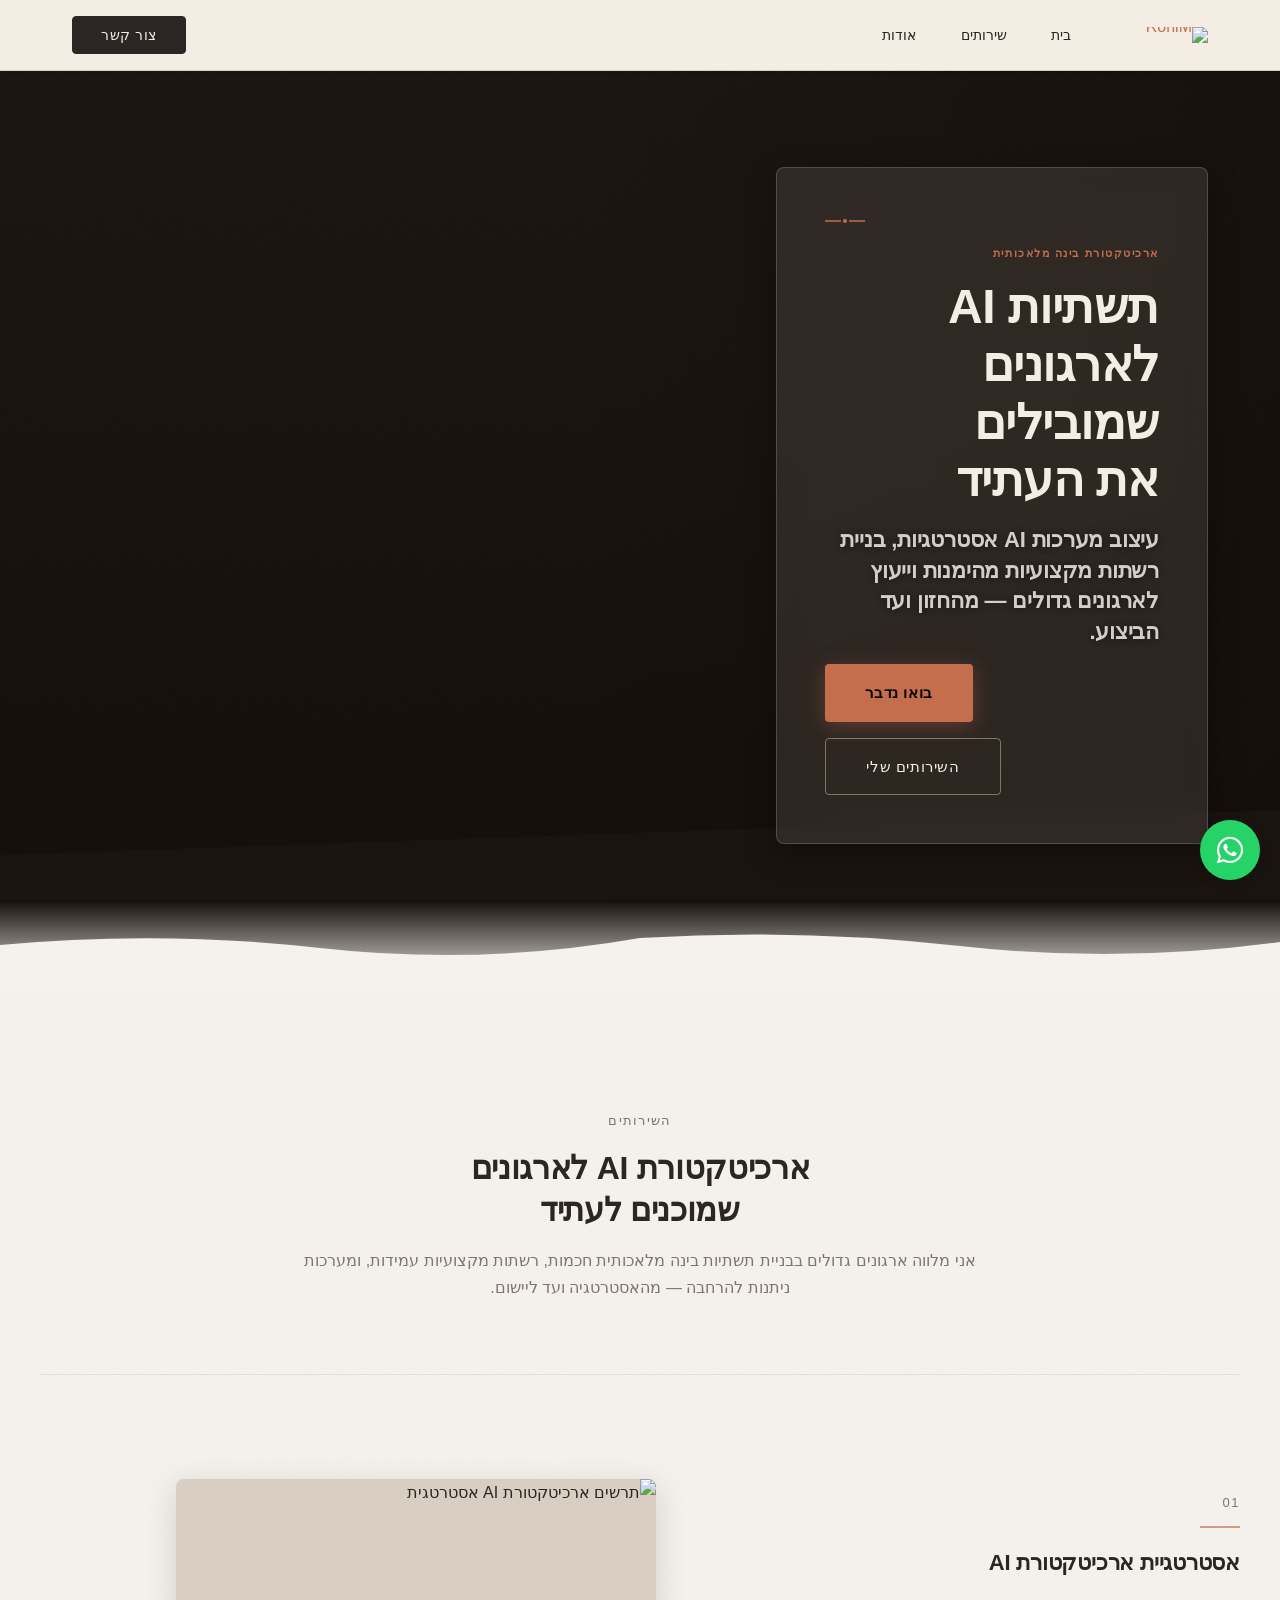
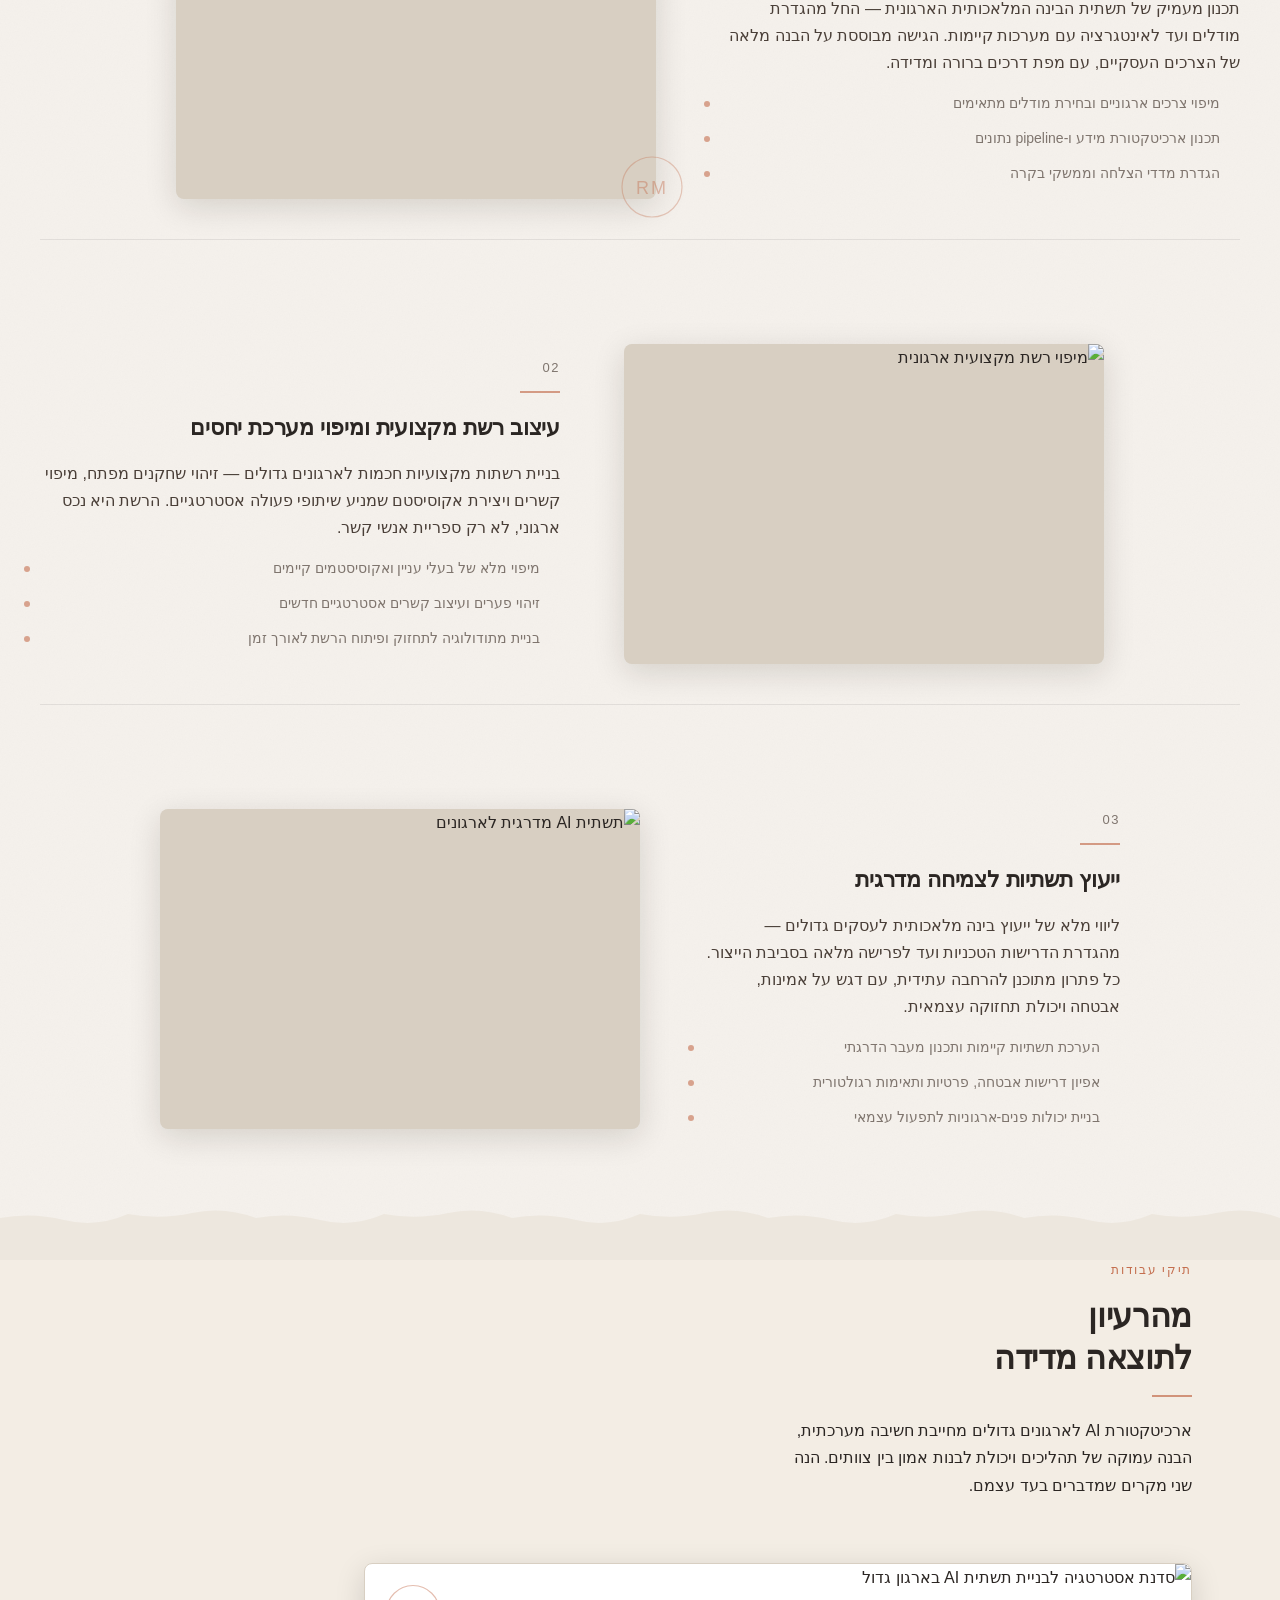
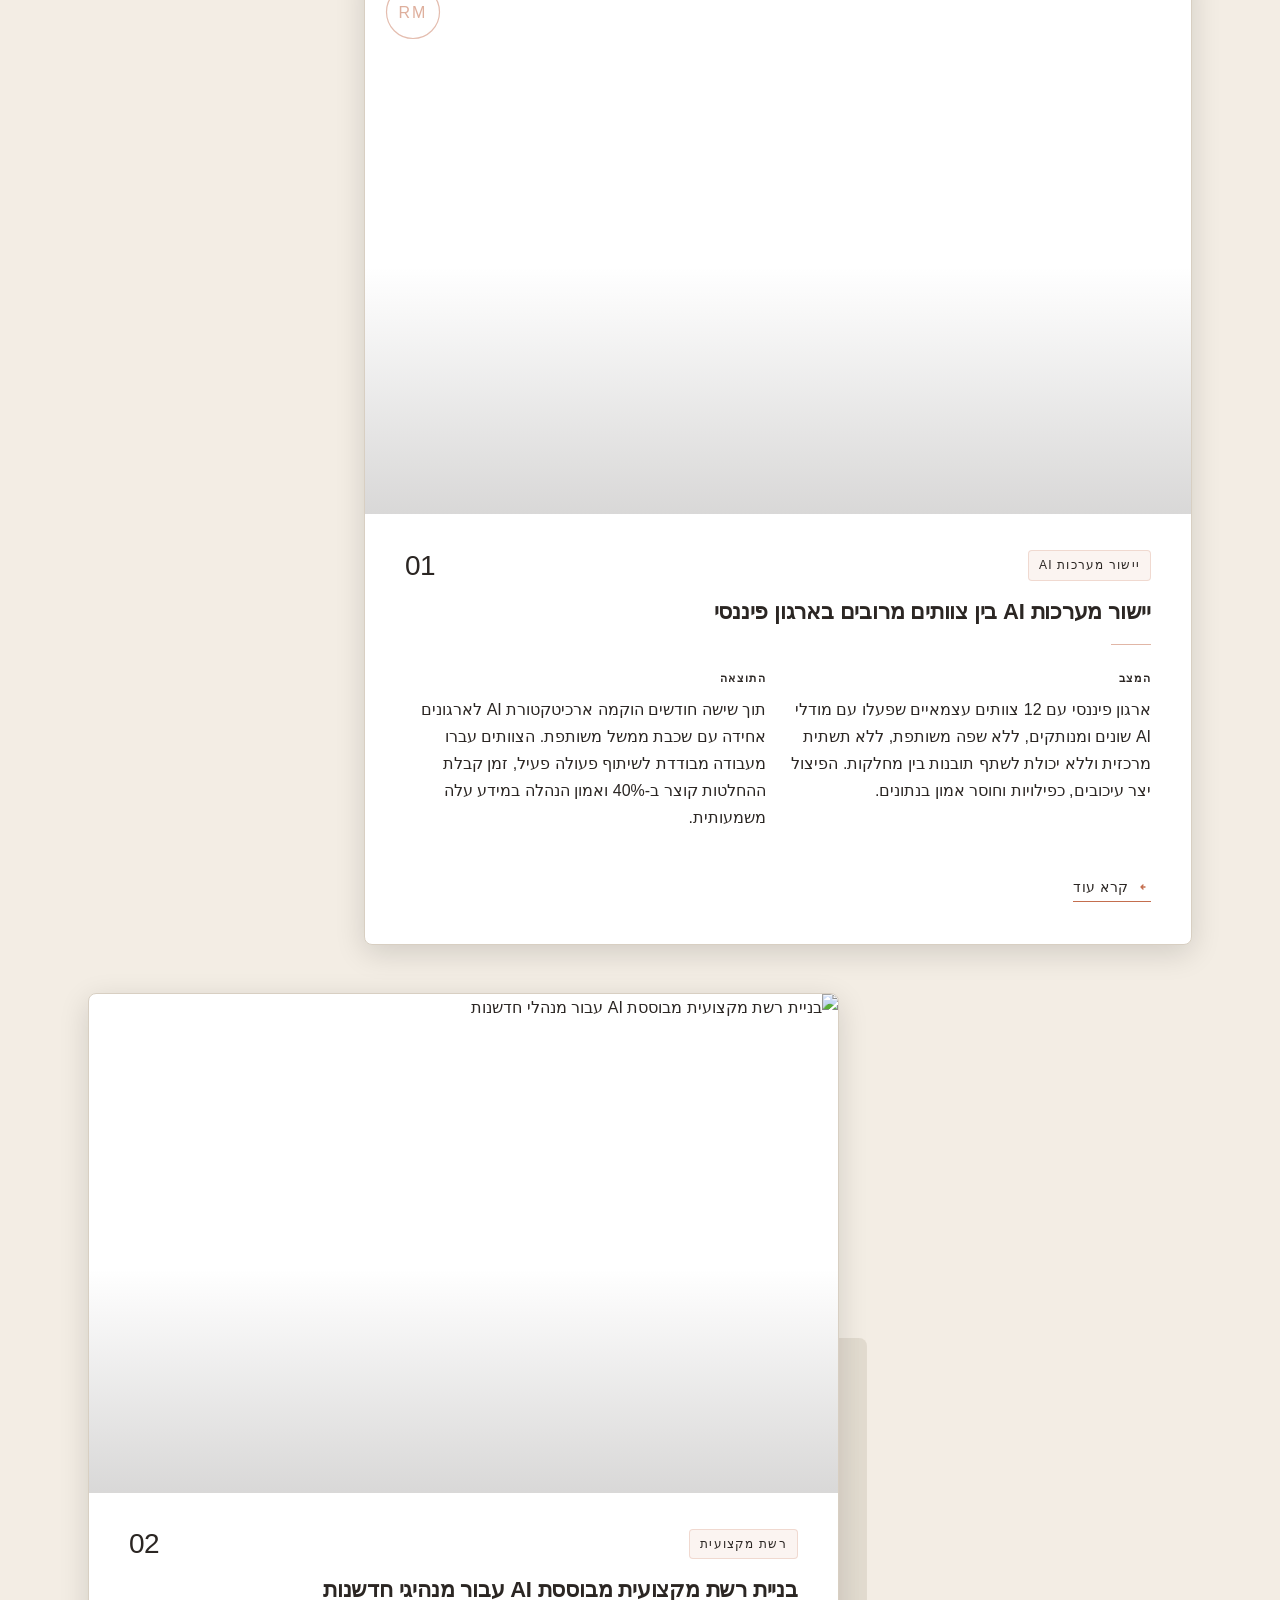
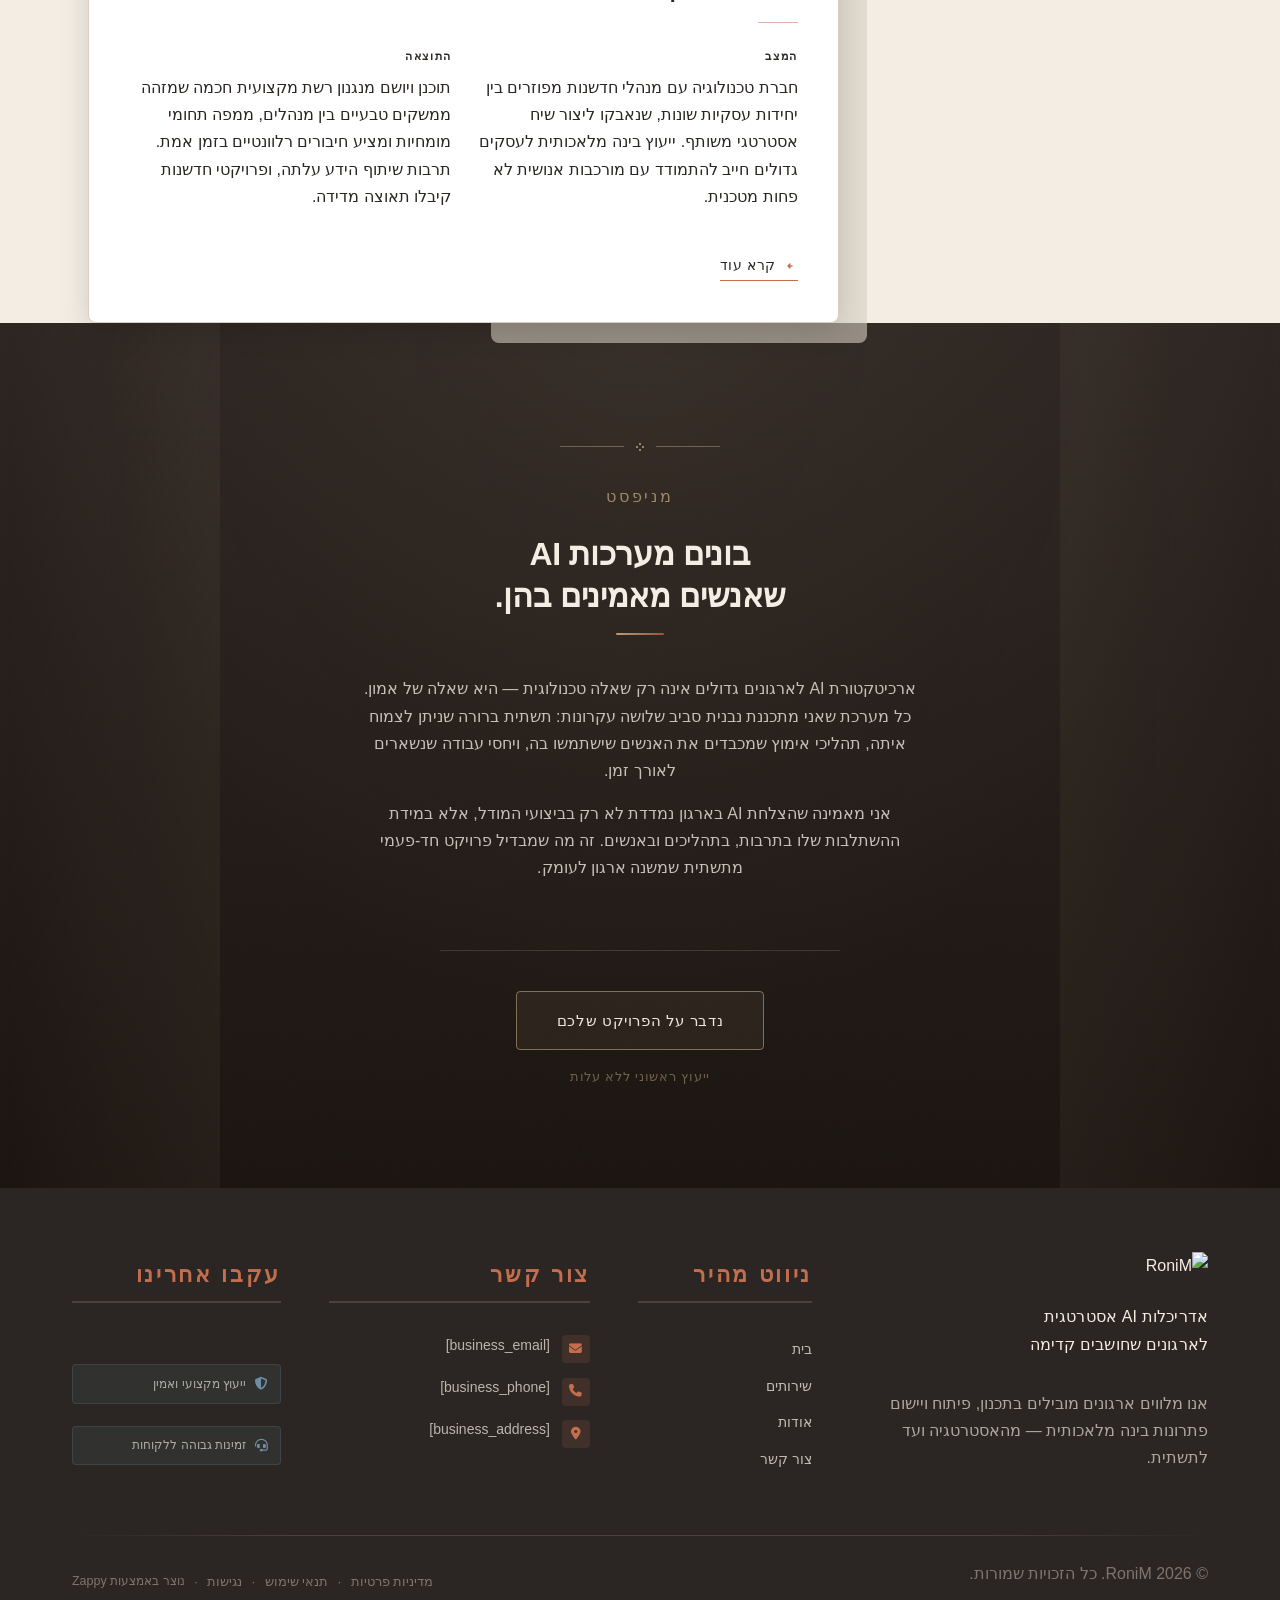
==== public/index.html @ 87cb4d21 "Initial website commit" ====
<!doctype html><html dir="rtl" lang="he"><head><meta charset="UTF-8"><meta content="width=device-width,initial-scale=1" name="viewport"><meta content="index, follow" name="robots"><title>RoniM — RoniM</title><meta content="RoniM מובילה ארגונים גדולים אל עידן ה-AI עם ארכיטקטורה חכמה, תשתיות מתקדמות ואסטרטגיה עסקית מדויקת. גלו כיצד בינה מלאכותית הופכת לנכס הגדול ביותר שלכם." name="description"><meta content="RoniM, ארכיטקטורת AI לארגונים, ייעוץ בינה מלאכותית לעסקים גדולים, ronim, תשתיות AI מתקדמות" name="keywords"><link href="/assets/favicon.ico" rel="icon" type="image/x-icon"><link href="/assets/favicon-16x16.png" rel="icon" type="image/png" sizes="16x16"><link href="/assets/favicon-32x32.png" rel="icon" type="image/png" sizes="32x32"><link href="/assets/favicon-48x48.png" rel="icon" type="image/png" sizes="48x48"><link href="/assets/favicon-192x192.png" rel="icon" type="image/png" sizes="192x192"><link href="/assets/favicon-512x512.png" rel="icon" type="image/png" sizes="512x512"><link href="/assets/apple-touch-icon.png" rel="apple-touch-icon"><script>!function(){"use strict";var t="117db5b0-31c7-4e44-a058-86bd9aa0768d",e="https://api.zappy5.com/api/analytics/track",a=18e5,n=2592e6,o=!0,i=!0,r=!0;var s=function(){var e="zappy_visitor_"+t,a=null;try{if(a=localStorage.getItem(e)){var o=JSON.parse(a),i=Date.now();if(i-o.created<n)return o.lastSeen=i,localStorage.setItem(e,JSON.stringify(o)),o.id}}catch(t){console.warn("Zappy Analytics: LocalStorage not available")}var r="zv_"+Date.now()+"_"+Math.random().toString(36).substr(2,9);try{localStorage.setItem(e,JSON.stringify({id:r,created:Date.now(),lastSeen:Date.now()}))}catch(t){}return r}(),c=function(){var e="zappy_session_"+t,n=null;try{if(n=sessionStorage.getItem(e)){var o=JSON.parse(n),i=Date.now();if(i-o.timestamp<a)return o.timestamp=i,sessionStorage.setItem(e,JSON.stringify(o)),o.id}}catch(t){console.warn("Zappy Analytics: SessionStorage not available")}var r="zs_"+Date.now()+"_"+Math.random().toString(36).substr(2,9);try{sessionStorage.setItem(e,JSON.stringify({id:r,timestamp:Date.now()}))}catch(t){}return r}();function l(a,n){n=n||{};var o={website_id:t,event_type:a,page_path:window.location.pathname,referrer:document.referrer||"direct",visitor_id:s,session_id:c,metadata:n};if(navigator.sendBeacon){var i=new Blob([JSON.stringify(o)],{type:"application/json"});navigator.sendBeacon(e,i)}else fetch(e,{method:"POST",headers:{"Content-Type":"application/json"},body:JSON.stringify(o),keepalive:!0}).catch(function(t){console.warn("Zappy Analytics: Failed to track event",t)})}o&&l("pageview",{title:document.title,url:window.location.href}),i&&document.addEventListener("click",function(t){var e=t.target;if("BUTTON"===e.tagName||e.closest("button")){var a="BUTTON"===e.tagName?e:e.closest("button");l("click",{element:"button",text:a.textContent.trim().substring(0,100),id:a.id||null,class:a.className||null})}else if("A"===e.tagName||e.closest("a")){var n="A"===e.tagName?e:e.closest("a");l("navigation",{element:"link",text:n.textContent.trim().substring(0,100),href:n.href,external:n.hostname!==window.location.hostname})}},!0),r&&document.addEventListener("submit",function(t){var e=t.target;l("form_submit",{form_id:e.id||null,form_name:e.name||null,form_action:e.action||null,form_method:e.method||"GET"})},!0);var d=Date.now();window.addEventListener("beforeunload",function(){l("page_unload",{time_on_page:Math.floor((Date.now()-d)/1e3),page_path:window.location.pathname})}),window.zappyAnalytics={track:l,getVisitorId:function(){return s},getSessionId:function(){return c}}}()</script><meta content="RoniM — RoniM" property="og:title"><meta content="RoniM מובילה ארגונים גדולים אל עידן ה-AI עם ארכיטקטורה חכמה, תשתיות מתקדמות ואסטרטגיה עסקית מדויקת. גלו כיצד בינה מלאכותית הופכת לנכס הגדול ביותר שלכם." property="og:description"><meta content="summary_large_image" name="twitter:card"><meta content="RoniM — RoniM" name="twitter:title"><meta content="RoniM מובילה ארגונים גדולים אל עידן ה-AI עם ארכיטקטורה חכמה, תשתיות מתקדמות ואסטרטגיה עסקית מדויקת. גלו כיצד בינה מלאכותית הופכת לנכס הגדול ביותר שלכם." name="twitter:description"><meta content="website" property="og:type"><meta content="he_IL" property="og:locale"><link href="https://cdnjs.cloudflare.com/ajax/libs/font-awesome/6.4.0/css/all.min.css" rel="stylesheet"><style>.skip-link{position:absolute;top:0;left:0;transform:translateY(-200%);padding:12px 18px;background:var(--bg-dark,#1a1a1a);color:var(--text-light,#fff);font-weight:600;border-radius:0 0 8px 0;z-index:10000}.skip-link:focus{transform:none;outline:2px solid var(--ring,#fff);outline-offset:2px}:focus-visible{outline:2px solid var(--ring,currentColor);outline-offset:3px}</style><link href="/assets/favicon.ico" rel="icon" type="image/x-icon"><link href="/assets/favicon-16x16.png" rel="icon" type="image/png" sizes="16x16"><link href="/assets/favicon-32x32.png" rel="icon" type="image/png" sizes="32x32"><link href="/assets/favicon-48x48.png" rel="icon" type="image/png" sizes="48x48"><link href="/assets/favicon-192x192.png" rel="icon" type="image/png" sizes="192x192"><link href="/assets/favicon-512x512.png" rel="icon" type="image/png" sizes="512x512"><link href="/assets/apple-touch-icon.png" rel="apple-touch-icon"><link href="https://cdn.jsdelivr.net/npm/vanilla-cookieconsent@3/dist/cookieconsent.css" rel="stylesheet"><script src="https://cdn.jsdelivr.net/npm/vanilla-cookieconsent@3/dist/cookieconsent.umd.js"></script><script src="https://cdn.jsdelivr.net/gh/mickidum/acc_toolbar/acctoolbar/acctoolbar.min.js"></script><link href="/styles.css" rel="stylesheet"><style id="zappy-dropdown-submenu-styles">#navMenu li:has(.sub-menu),.nav-menu li:has(.sub-menu),.navbar li:has(.sub-menu),nav li:has(.sub-menu){position:relative}#navMenu .sub-menu,.nav-menu .sub-menu,.navbar .sub-menu,nav .sub-menu{display:block!important;position:absolute!important;top:100%;left:0;min-width:220px;background:#fff;border-radius:8px;box-shadow:0 8px 25px rgba(0,0,0,.15);padding:8px 0;opacity:0;visibility:hidden;transform:translateY(10px);transition:all .3s ease;z-index:1000;list-style:none;pointer-events:none}#navMenu li:hover>.sub-menu,.nav-menu li:hover>.sub-menu,.navbar li:hover>.sub-menu,nav li:hover>.sub-menu{opacity:1!important;visibility:visible!important;transform:translateY(0)!important;pointer-events:auto!important}.sub-menu li{list-style:none;margin:0;padding:0}.sub-menu a{display:block!important;padding:10px 16px!important;color:var(--text-dark,#333)!important;font-weight:500;text-decoration:none;white-space:nowrap;transition:background-color .2s}.sub-menu .zappy-nav-child>a{padding-left:28px!important;font-size:.9em!important;opacity:.85!important}[dir=rtl] .sub-menu .zappy-nav-child>a,html[lang=ar] .sub-menu .zappy-nav-child>a,html[lang=he] .sub-menu .zappy-nav-child>a{padding-left:10px!important;padding-right:28px!important}.sub-menu .zappy-nav-parent>a{font-weight:600!important}.sub-menu a:hover{background-color:#f5f5f5}[dir=rtl] .nav-menu .sub-menu,[dir=rtl] .navbar .sub-menu,[dir=rtl] nav .sub-menu,html[lang=ar] .nav-menu .sub-menu,html[lang=ar] .navbar .sub-menu,html[lang=ar] nav .sub-menu,html[lang=he] .nav-menu .sub-menu,html[lang=he] .navbar .sub-menu,html[lang=he] nav .sub-menu{left:auto!important;right:0!important}.sub-menu:empty,.sub-menu:not(:has(li)):not(:has(> a)),.sub-menu:not(:has(li:not(.zappy-hidden-menu-item))):not(:has(> a)){display:none!important;opacity:0!important;visibility:hidden!important;pointer-events:none!important}li:has(.menu-group-title):hover>.sub-menu{opacity:1!important;visibility:visible!important;transform:translateY(0)!important;pointer-events:auto!important}#navMenu>li>.menu-group-title,.nav-menu>li>.menu-group-title{display:inline-block;padding:.5rem 1rem;cursor:default;user-select:none}@media (max-width:768px){#navMenu .sub-menu,.nav-menu .sub-menu,.navbar .sub-menu,nav .sub-menu{position:static!important;transform:none!important;box-shadow:none!important;background:0 0!important;max-height:0;overflow:hidden;opacity:0;visibility:hidden;transition:max-height .3s ease,opacity .3s ease;padding:0!important;border-radius:0!important}#navMenu .sub-menu.mobile-expanded,.nav-menu .sub-menu.mobile-expanded,.navbar .sub-menu.mobile-expanded{max-height:none!important;overflow-y:visible!important;opacity:1!important;visibility:visible!important;padding:8px 0 8px 16px!important}[dir=rtl] .sub-menu.mobile-expanded,html[lang=he] .sub-menu.mobile-expanded{padding:8px 16px 8px 0!important}#navMenu li:hover>.sub-menu,.nav-menu li:hover>.sub-menu,.navbar li:hover>.sub-menu,nav li:hover>.sub-menu{opacity:0;visibility:hidden;pointer-events:none}#navMenu li>.sub-menu.mobile-expanded,.nav-menu li>.sub-menu.mobile-expanded,.navbar li>.sub-menu.mobile-expanded,nav li>.sub-menu.mobile-expanded{opacity:1!important;visibility:visible!important;pointer-events:auto!important}#navMenu li:has(.sub-menu),.nav-menu li:has(.sub-menu),.navbar li:has(.sub-menu),nav li:has(.sub-menu){display:flex!important;flex-wrap:wrap!important;align-items:center!important;position:relative!important;min-height:44px!important}#navMenu li:has(.sub-menu)>a,.nav-menu li:has(.sub-menu)>a,.navbar li:has(.sub-menu)>a,nav li:has(.sub-menu)>a{flex:1!important;min-width:0!important}#navMenu li:has(.sub-menu)>.menu-group-title,.nav-menu li:has(.sub-menu)>.menu-group-title,.navbar li:has(.sub-menu)>.menu-group-title,nav li:has(.sub-menu)>.menu-group-title{flex:1!important;min-width:0!important;padding:0!important;line-height:inherit!important}#navMenu li:has(.sub-menu)>.sub-menu,.nav-menu li:has(.sub-menu)>.sub-menu,.navbar li:has(.sub-menu)>.sub-menu,nav li:has(.sub-menu)>.sub-menu{flex-basis:100%!important;width:100%!important}#navMenu li:has(.sub-menu)>a [class*=arrow],#navMenu li:has(.sub-menu)>a [class*=chevron],.nav-menu li:has(.sub-menu)>a .fa-angle-down,.nav-menu li:has(.sub-menu)>a .fa-chevron-down,.nav-menu li:has(.sub-menu)>a [class*=arrow],.nav-menu li:has(.sub-menu)>a [class*=chevron],nav li:has(.sub-menu)>a [class*=arrow],nav li:has(.sub-menu)>a [class*=chevron]{display:none!important;visibility:hidden!important}.mobile-submenu-toggle{display:flex!important;align-items:center!important;justify-content:center!important;width:44px!important;height:auto!important;background:0 0!important;border:none!important;cursor:pointer!important;color:var(--text-dark)!important;position:static!important;flex-shrink:0!important;align-self:stretch!important;z-index:2!important;padding:0!important;margin:0!important}.mobile-submenu-toggle::after{content:''!important;width:0!important;height:0!important;border-left:6px solid transparent!important;border-right:6px solid transparent!important;border-top:7px solid currentColor!important;transition:transform .3s ease!important}.mobile-submenu-toggle.expanded::after{transform:rotate(180deg)!important}.sub-menu a{padding:10px 0!important;display:block!important;color:var(--text-dark)!important;white-space:normal!important}.sub-menu .zappy-nav-child>a{padding-left:28px!important;font-size:.9em!important;opacity:.85!important}[dir=rtl] .sub-menu .zappy-nav-child>a,html[lang=ar] .sub-menu .zappy-nav-child>a,html[lang=he] .sub-menu .zappy-nav-child>a{padding-left:0!important;padding-right:28px!important}.sub-menu .zappy-nav-parent>a{font-weight:600!important}#navMenu.active,.nav-menu.active{max-width:100vw!important;overflow-x:hidden!important;box-sizing:border-box!important}.navbar .sub-menu li a,.zappy-products-dropdown .sub-menu a,nav.navbar .sub-menu li a{color:var(--text-dark)!important}}@media (min-width:769px){.mobile-submenu-toggle{display:none!important}}</style><style id="zappy-widget-visibility">html[dir=rtl] .whatsapp-float{right:20px!important;left:auto!important}html:not([dir]) .whatsapp-float,html[dir=ltr] .whatsapp-float{left:20px!important;right:auto!important}html[dir=rtl] #mic-access-tool-general-button,html[dir=rtl] #mic-init-access-tool #mic-access-tool-general-button,html[dir=rtl] #mic-init-access-tool .mic-access-tool-general-button,html[dir=rtl] ._access-icon,html[dir=rtl] .mic-access-tool-general-button{left:20px!important;right:auto!important}html:not([dir]) #mic-access-tool-general-button,html:not([dir]) #mic-init-access-tool #mic-access-tool-general-button,html:not([dir]) #mic-init-access-tool .mic-access-tool-general-button,html:not([dir]) ._access-icon,html:not([dir]) .mic-access-tool-general-button,html[dir=ltr] #mic-access-tool-general-button,html[dir=ltr] #mic-init-access-tool #mic-access-tool-general-button,html[dir=ltr] #mic-init-access-tool .mic-access-tool-general-button,html[dir=ltr] ._access-icon,html[dir=ltr] .mic-access-tool-general-button{right:20px!important;left:auto!important}@media (max-width:768px){.whatsapp-float{display:flex!important}}@media (min-width:769px){.whatsapp-float{display:flex!important}}@media (max-width:768px){#mic-access-tool-general-button,#mic-init-access-tool #mic-access-tool-general-button,#mic-init-access-tool .mic-access-tool-general-button,._access-icon,.mic-access-tool-general-button{display:flex!important;visibility:visible!important;opacity:1!important;pointer-events:auto!important}#mic-access-tool-box.opened-mic-access-tool,#mic-init-access-tool #mic-access-tool-box.opened-mic-access-tool,.mic-access-tool-box.opened-mic-access-tool{visibility:visible!important;opacity:1!important;pointer-events:auto!important}}@media (min-width:769px){#mic-access-tool-general-button,#mic-init-access-tool #mic-access-tool-general-button,#mic-init-access-tool .mic-access-tool-general-button,._access-icon,.mic-access-tool-general-button{display:flex!important;visibility:visible!important;opacity:1!important;pointer-events:auto!important}#mic-access-tool-box.opened-mic-access-tool,#mic-init-access-tool #mic-access-tool-box.opened-mic-access-tool,.mic-access-tool-box.opened-mic-access-tool{visibility:visible!important;opacity:1!important;pointer-events:auto!important}}</style></head><body><a href="#main" class="skip-link">דלג לתוכן הראשי</a><nav class="navbar" dir="rtl"><button aria-label="Menu" class="mobile-toggle" id="mobileToggle"><svg viewBox="0 0 24 24" height="24" width="24" fill="none" class="hamburger-icon"><path d="M3 12h18M3 6h18M3 18h18" stroke="currentColor" stroke-linecap="round" stroke-width="2"></path></svg> <svg viewBox="0 0 24 24" height="24" width="24" fill="none" class="close-icon" style="display:none"><path d="M18 6L6 18M6 6l12 12" stroke="currentColor" stroke-linecap="round" stroke-width="2"></path></svg></button> <button aria-label="Call" class="phone-header-btn" data-phone=""><svg viewBox="0 0 24 24" height="20" width="20" fill="currentColor"><path d="M22 16.92v3a2 2 0 0 1-2.18 2 19.79 19.79 0 0 1-8.63-3.07 19.5 19.5 0 0 1-6-6 19.79 19.79 0 0 1-3.07-8.67A2 2 0 0 1 4.11 2h3a2 2 0 0 1 2 1.72 12.84 12.84 0 0 0 .7 2.81 2 2 0 0 1-.45 2.11L8.09 9.91a16 16 0 0 0 6 6l1.27-1.27a2 2 0 0 1 2.11-.45 12.84 12.84 0 0 0 2.81.7A2 2 0 0 1 22 16.92z"></path></svg></button><div class="nav-container"><div class="nav-right-group"><div class="nav-brand"><a href="/" class="logo-link"><img alt="RoniM" src="/assets/site-----image-1.webp" class="logo"></a></div><ul class="nav-menu" id="navMenu"><li><a href="/">בית</a></li><li><a href="/services">שירותים</a></li><li><a href="/about">אודות</a></li></ul></div><div class="nav-cta-container"><a href="/contact" class="nav-cta-btn">צור קשר</a></div></div></nav><script>window.addEventListener("load",function(){const e=document.querySelector(".navbar, nav, header");if(!e)return void console.log("[Navbar] Navbar element not found");let t=document.getElementById("mobileToggle")||document.querySelector(".mobile-toggle")||document.querySelector(".hamburger")||document.querySelector(".hamburger-menu")||document.querySelector(".menu-toggle")||document.querySelector(".burger-menu")||document.querySelector('[aria-label="Menu"]')||document.querySelector('[aria-label="תפריט"]');const n=document.querySelector(".phone-header-btn"),o=window.getComputedStyle(e);let r=o.backgroundColor;if(console.log("[Navbar] Initial navbar background:",r),"transparent"===r||"rgba(0, 0, 0, 0)"===r||r.startsWith("rgba")&&r.includes(", 0)")){const e=o.backgroundImage;if(e&&"none"!==e)console.log("[Navbar] Navbar has background image/gradient, using dark text"),r="rgb(240, 240, 240)";else{const e=window.getComputedStyle(document.body).backgroundColor;console.log("[Navbar] Navbar transparent, using body background:",e),r=e}}const a=r.match(/\d+/g);if(a&&a.length>=3){const e=(.299*parseInt(a[0])+.587*parseInt(a[1])+.114*parseInt(a[2]))/255;console.log("[Navbar] Mobile button colors preserved from Claude CSS (luminance:",e.toFixed(2)+")");const o=document.createElement("style");o.id="zappy-mobile-nav-fix";document.documentElement.lang;document.documentElement.dir,o.textContent='\n        /* Hide mobile buttons on desktop, show only on mobile */\n        @media (min-width: 769px) {\n          .mobile-toggle,\n          .phone-header-btn {\n            display: none !important;\n          }\n        }\n        \n        /* Show and position mobile buttons correctly on mobile */\n        @media (max-width: 768px) {\n          .navbar,\n          nav.navbar {\n            min-height: 70px !important;\n          }\n\n          .mobile-toggle,\n          .phone-header-btn {\n            position: absolute !important;\n            top: 0 !important;\n            bottom: 0 !important;\n            margin-top: auto !important;\n            margin-bottom: auto !important;\n            transform: none !important;\n            z-index: 1001 !important;\n            display: flex !important;\n            align-items: center !important;\n            justify-content: center !important;\n            width: 36px !important;\n            height: 36px !important;\n            border-radius: 50% !important;\n            border: none !important;\n            cursor: pointer !important;\n            padding: 6px !important;\n            background: none !important;\n            color: var(--nav-text, var(--text-dark)) !important;\n            touch-action: manipulation !important;\n            -webkit-tap-highlight-color: transparent !important;\n          }\n\n          html[data-zappy-site-type="ecommerce"] .phone-header-btn,\n          body[data-zappy-site-type="ecommerce"] .phone-header-btn,\n          html[data-zappy-site-type="ecommerce"] header .phone-header-btn,\n          html[data-zappy-site-type="ecommerce"] nav .phone-header-btn {\n            display: none !important;\n            visibility: hidden !important;\n            width: 0 !important;\n            height: 0 !important;\n            min-width: 0 !important;\n            overflow: hidden !important;\n          }\n          \n          /* LTR positioning (default): hamburger LEFT, phone RIGHT */\n          html:not([dir="rtl"]):not([lang="he"]):not([lang="ar"]) .mobile-toggle,\n          html[dir="ltr"] .mobile-toggle {\n            left: 12px !important;\n            right: auto !important;\n          }\n          html:not([dir="rtl"]):not([lang="he"]):not([lang="ar"]) .phone-header-btn,\n          html[dir="ltr"] .phone-header-btn {\n            right: 12px !important;\n            left: auto !important;\n          }\n          \n          /* RTL positioning: hamburger RIGHT, phone LEFT */\n          html[dir="rtl"] .mobile-toggle,\n          html[lang="he"] .mobile-toggle,\n          html[lang="ar"] .mobile-toggle {\n            right: 12px !important;\n            left: auto !important;\n          }\n          html[dir="rtl"] .phone-header-btn,\n          html[lang="he"] .phone-header-btn,\n          html[lang="ar"] .phone-header-btn {\n            left: 12px !important;\n            right: auto !important;\n          }\n          \n          /* CRITICAL: Ensure nav-container has min-height on mobile */\n          /* All children are positioned absolutely/fixed on mobile, so height:auto collapses to 0 */\n          .nav-container {\n            min-height: 70px !important;\n            position: relative !important;\n          }\n          \n          /* Ensure SVG icons are properly sized and inherit color */\n          .mobile-toggle svg,\n          .phone-header-btn svg {\n            width: 24px !important;\n            height: 24px !important;\n            /* Don\'t force display - let JavaScript control hamburger/close toggle */\n          }\n          \n          /* Reset nav-cta-container on mobile - remove desktop box-shadow/padding */\n          /* that creates a visible ghost box when CTA button is hidden */\n          .nav-cta-container {\n            box-shadow: none !important;\n            padding: 0 !important;\n          }\n          \n          /* Hide nav-cta-container entirely on mobile when there\'s no lang-switcher */\n          /* (only the CTA button is inside, and it\'s hidden on mobile) */\n          .nav-cta-container:not(:has(.lang-switcher)) {\n            display: none !important;\n          }\n          \n          /* CRITICAL: Prevent hero image fade gradient from bleeding over headline text */\n          /* The .image-fade-gradient has bottom: -30px (extends below parent) */\n          /* On mobile stacked layout, this overlaps the h1 text below the image */\n          .hero-image-column {\n            overflow: hidden !important;\n          }\n          .image-fade-gradient {\n            bottom: 0 !important;\n          }\n          \n          /* Hide desktop language switcher on mobile - hamburger menu handles it */\n          /* High specificity to override stored CSS */\n          .lang-switcher,\n          .nav-cta-container .lang-switcher,\n          .nav-container .lang-switcher,\n          .navbar .lang-switcher,\n          .navbar .nav-cta-container .lang-switcher {\n            display: none !important;\n          }\n        }\n      ';const r=document.getElementById("zappy-mobile-nav-fix");r&&r.remove(),document.head.appendChild(o),console.log("[Navbar] Critical CSS injected for mobile nav positioning");const i=window.innerWidth<=768;if(t){const e=t.querySelector(".hamburger-icon"),n=t.querySelector(".close-icon");e&&(e.style.setProperty("width","24px","important"),e.style.setProperty("height","24px","important"),e.style.setProperty("display","block","important")),n&&(n.style.setProperty("width","24px","important"),n.style.setProperty("height","24px","important"),n.style.setProperty("display","none","important")),i?(t.style.setProperty("position","absolute","important"),t.style.setProperty("top","0","important"),t.style.setProperty("bottom","0","important"),t.style.setProperty("margin-top","auto","important"),t.style.setProperty("margin-bottom","auto","important"),t.style.setProperty("transform","none","important"),t.style.setProperty("z-index","1001","important"),t.style.removeProperty("left"),t.style.removeProperty("right"),console.log("[Navbar] Mobile toggle positioning applied (mobile viewport)")):(t.style.removeProperty("position"),t.style.removeProperty("top"),t.style.removeProperty("transform"),t.style.removeProperty("z-index"),t.style.removeProperty("left"),t.style.removeProperty("right"),console.log("[Navbar] Desktop viewport - cleared mobile toggle inline positioning"))}if(n){const e=n.querySelector("svg");e&&(e.style.width="24px",e.style.height="24px",e.setAttribute("width","24"),e.setAttribute("height","24")),i?(n.style.setProperty("position","absolute","important"),n.style.setProperty("top","0","important"),n.style.setProperty("bottom","0","important"),n.style.setProperty("margin-top","auto","important"),n.style.setProperty("margin-bottom","auto","important"),n.style.setProperty("transform","none","important"),n.style.setProperty("z-index","1001","important"),n.style.removeProperty("left"),n.style.removeProperty("right"),console.log("[Navbar] Phone button positioning applied (mobile viewport)")):(n.style.removeProperty("position"),n.style.removeProperty("top"),n.style.removeProperty("transform"),n.style.removeProperty("z-index"),n.style.removeProperty("left"),n.style.removeProperty("right"),console.log("[Navbar] Desktop viewport - cleared phone button inline positioning"))}}else console.log("[Navbar] Could not parse background color:",r);t=document.getElementById("mobileToggle")||document.querySelector(".mobile-toggle")||document.querySelector(".hamburger")||document.querySelector(".hamburger-menu")||document.querySelector(".menu-toggle")||document.querySelector(".burger-menu")||document.querySelector('[aria-label="Menu"]')||document.querySelector('[aria-label="תפריט"]');const i=document.getElementById("navMenu")||document.querySelector(".nav-menu")||document.querySelector(".nav-links")||document.querySelector("nav ul:not(.submenu)");if(!t||!i)return void console.log("[Navbar] Mobile toggle or menu not found:",{toggle:!!t,menu:!!i});i.id||(i.id="navMenu"),console.log("[Navbar] Initializing mobile menu...");const l=t.cloneNode(!0);t.parentNode.replaceChild(l,t);var s=0;function p(e){var t=Date.now();t-s<300||(s=t,function(e){e.preventDefault(),e.stopPropagation();const t=l.querySelector(".hamburger-icon"),n=l.querySelector(".close-icon");i.classList.contains("active")?(i.classList.remove("active"),t&&t.style.setProperty("display","block","important"),n&&n.style.setProperty("display","none","important"),document.body.style.overflow="",console.log("[Navbar] Menu closed")):(i.classList.add("active"),t&&t.style.setProperty("display","none","important"),n&&n.style.setProperty("display","block","important"),document.body.style.overflow="hidden",console.log("[Navbar] Menu opened"))}(e))}l.addEventListener("click",p),l.addEventListener("touchend",p),i.querySelectorAll("a").forEach(function(e){e.addEventListener("click",function(){if("#"===this.getAttribute("href"))return;const e=l.querySelector(".hamburger-icon"),t=l.querySelector(".close-icon");i.classList.remove("active"),e&&e.style.setProperty("display","block","important"),t&&t.style.setProperty("display","none","important"),document.body.style.overflow="",console.log("[Navbar] Menu closed (link clicked)")})});var m=i.querySelectorAll(".dropdown-toggle");m.forEach(function(e){e.addEventListener("click",function(e){e.preventDefault(),e.stopPropagation();var t=this.closest(".nav-dropdown");t&&(t.parentNode.querySelectorAll(".nav-dropdown.open").forEach(function(e){e!==t&&e.classList.remove("open")}),t.classList.toggle("open"),console.log("[Navbar] Dropdown toggled:",t.classList.contains("open")?"open":"closed"))})}),document.addEventListener("click",function(e){e.target.closest(".nav-dropdown")||document.querySelectorAll(".nav-dropdown.open").forEach(function(e){e.classList.remove("open")})}),console.log("[Navbar] Dropdown handlers initialized for "+m.length+" dropdowns"),n&&n.addEventListener("click",function(){const e=document.querySelectorAll('a[href^="tel:"]'),t=e.length>0?e[0].getAttribute("href").replace("tel:",""):"[business_phone]";window.location.href="tel:"+t,console.log("[Navbar] Phone button clicked")}),console.log("[Navbar] Mobile menu initialized successfully")})</script><main id="main"><section class="index-hero-section" data-band-index="0" data-layout-spec="בית-hero" dir="rtl" data-hero-type="fullscreen-scrim"><div class="index-hero-bg" aria-hidden="true"><img alt="סביבת שיתוף פעולה ארגונית מתקדמת עם תשתיות בינה מלאכותית" src="/assets/site-index-hero-image-1.webp" data-context="Sophisticated enterprise boardroom or glass-walled collaboration space with soft ambient lighting, professionals in discussion around a large table with subtle AI diagram reflections on glass surfaces, warm neutral color grading with deep shadows, cinematic wide-angle photography, dark atmospheric mood with hints of warm terracotta and dusty blue tones, professional AI architecture and consulting environment" data-placeholder="index-hero-image-1" height="900" loading="eager" width="1400" data-hero-bg="true" fetchpriority="high"></div><div class="index-hero-scrim" aria-hidden="true"></div><div class="index-hero-content-wrapper"><div class="index-hero-card"><div class="index-hero-accent-line" aria-hidden="true"><svg viewBox="0 0 40 10" aria-hidden="true" data-no-icon-edit="true" xmlns="http://www.w3.org/2000/svg" height="10" width="40"><line stroke="var(--accent)" stroke-width="1.5" x1="0" x2="16" y1="5" y2="5"></line><circle cx="20" cy="5" fill="var(--accent)" r="2"></circle><line stroke="var(--accent)" stroke-width="1.5" x1="24" x2="40" y1="5" y2="5"></line></svg></div><span class="index-hero-label">ארכיטקטורת בינה מלאכותית</span><h1 class="index-hero-h1">תשתיות AI<br>לארגונים שמובילים<br>את העתיד</h1><h3 class="index-hero-subtitle">עיצוב מערכות AI אסטרטגיות, בניית רשתות מקצועיות מהימנות וייעוץ לארגונים גדולים — מהחזון ועד הביצוע.</h3><div class="index-hero-ctas"><a href="/contact" class="index-hero-btn-primary">בואו נדבר</a> <a href="/services" class="index-hero-btn-secondary">השירותים שלי</a></div></div></div><div class="index-hero-divider-wrapper" aria-hidden="true"><svg viewBox="0 0 1400 90" aria-hidden="true" data-no-icon-edit="true" xmlns="http://www.w3.org/2000/svg" preserveAspectRatio="none"><defs><linearGradient id="heroFadeGrad" x1="0" x2="0" y1="0" y2="1"><stop offset="0%" stop-color="#F5F1EC" stop-opacity="0"></stop><stop offset="100%" stop-color="#F5F1EC" stop-opacity="1"></stop></linearGradient></defs><path d="M0,90 L0,45 Q175,30 350,48 T700,38 Q875,28 1050,46 T1400,42 L1400,90 Z" fill="#F5F1EC"></path><rect fill="url(#heroFadeGrad)" height="90" width="1400" x="0" y="0"></rect></svg></div></section><section class="index-services-section" data-band-index="1" data-layout-spec="בית-services" dir="rtl"><div class="index-services-texture" aria-hidden="true"></div><div class="index-services-container"><div class="index-services-intro"><div class="index-services-intro-label">השירותים</div><h2 class="index-services-heading">ארכיטקטורת AI לארגונים<br>שמוכנים לעתיד</h2><p class="index-services-subheading">אני מלווה ארגונים גדולים בבניית תשתיות בינה מלאכותית חכמות, רשתות מקצועיות עמידות, ומערכות ניתנות להרחבה — מהאסטרטגיה ועד ליישום.</p></div><div class="index-services-rule" aria-hidden="true"></div><article class="index-services-panel index-services-panel--reveal index-services-panel--start"><div class="index-services-panel-text"><span class="index-services-panel-number" aria-hidden="true">01</span><div class="index-services-accent-line" aria-hidden="true"></div><h3 class="index-services-panel-title">אסטרטגיית ארכיטקטורת AI</h3><p class="index-services-panel-body">תכנון מעמיק של תשתית הבינה המלאכותית הארגונית — החל מהגדרת מודלים ועד לאינטגרציה עם מערכות קיימות. הגישה מבוססת על הבנה מלאה של הצרכים העסקיים, עם מפת דרכים ברורה ומדידה.</p><ul class="index-services-micro-list"><li>מיפוי צרכים ארגוניים ובחירת מודלים מתאימים</li><li>תכנון ארכיטקטורת מידע ו-pipeline נתונים</li><li>הגדרת מדדי הצלחה וממשקי בקרה</li></ul></div><figure class="index-services-panel-figure"><img alt="תרשים ארכיטקטורת AI אסטרטגית" src="/assets/site-index-services-image-1.webp" data-context="Abstract AI architecture diagram with warm neutral tones, showing interconnected nodes and data flow lines on a cream paper-textured background. Minimalist, editorial style with dusty blue and terracotta accent lines. Suggests strategic planning and sophisticated technical thinking for enterprise AI consulting." data-placeholder="index-services-image-1" height="374" loading="lazy" width="560" decoding="async"><div class="index-services-monogram" aria-hidden="true"><svg viewBox="0 0 64 64" aria-hidden="true" data-no-icon-edit="true" xmlns="http://www.w3.org/2000/svg" height="64" width="64" fill="none"><circle cx="32" cy="32" fill="none" r="30" opacity="0.4" stroke="#C46E4E" stroke-width="1.2"></circle><text dominant-baseline="middle" fill="#C46E4E" font-family="Cormorant Garamond, serif" font-size="18" letter-spacing="2" opacity="0.5" text-anchor="middle" x="50%" y="54%">RM</text></svg></div></figure></article><div class="index-services-rule" aria-hidden="true"></div><article class="index-services-panel index-services-panel--reveal index-services-panel--end"><figure class="index-services-panel-figure"><img alt="מיפוי רשת מקצועית ארגונית" src="/assets/site-index-services-image-2.webp" data-context="Visual map of a professional enterprise network ecosystem — interconnected circles and lines representing organizations, departments, and stakeholders. Warm cream background with dusty blue nodes and thin terracotta connector lines. Clean, editorial diagram style evoking strategic network design and organizational consulting." data-placeholder="index-services-image-2" height="374" loading="lazy" width="560" decoding="async"></figure><div class="index-services-panel-text"><span class="index-services-panel-number" aria-hidden="true">02</span><div class="index-services-accent-line" aria-hidden="true"></div><h3 class="index-services-panel-title">עיצוב רשת מקצועית ומיפוי מערכת יחסים</h3><p class="index-services-panel-body">בניית רשתות מקצועיות חכמות לארגונים גדולים — זיהוי שחקנים מפתח, מיפוי קשרים ויצירת אקוסיסטם שמניע שיתופי פעולה אסטרטגיים. הרשת היא נכס ארגוני, לא רק ספריית אנשי קשר.</p><ul class="index-services-micro-list"><li>מיפוי מלא של בעלי עניין ואקוסיסטמים קיימים</li><li>זיהוי פערים ועיצוב קשרים אסטרטגיים חדשים</li><li>בניית מתודולוגיה לתחזוק ופיתוח הרשת לאורך זמן</li></ul></div></article><div class="index-services-rule" aria-hidden="true"></div><article class="index-services-panel index-services-panel--reveal index-services-panel--center"><div class="index-services-panel-text"><span class="index-services-panel-number" aria-hidden="true">03</span><div class="index-services-accent-line" aria-hidden="true"></div><h3 class="index-services-panel-title">ייעוץ תשתיות לצמיחה מדרגית</h3><p class="index-services-panel-body">ליווי מלא של ייעוץ בינה מלאכותית לעסקים גדולים — מהגדרת הדרישות הטכניות ועד לפרישה מלאה בסביבת הייצור. כל פתרון מתוכנן להרחבה עתידית, עם דגש על אמינות, אבטחה ויכולת תחזוקה עצמאית.</p><ul class="index-services-micro-list"><li>הערכת תשתיות קיימות ותכנון מעבר הדרגתי</li><li>אפיון דרישות אבטחה, פרטיות ותאימות רגולטורית</li><li>בניית יכולות פנים-ארגוניות לתפעול עצמאי</li></ul></div><figure class="index-services-panel-figure"><img alt="תשתית AI מדרגית לארגונים" src="/assets/site-index-services-image-3.webp" data-context="Minimalist technical infrastructure diagram showing layered architecture — servers, cloud layers, and data pipelines rendered in a clean editorial illustration style. Warm cream and off-white tones with dusty blue structural elements and subtle terracotta highlights. Conveys scalability, reliability, and enterprise-grade AI infrastructure consulting." data-placeholder="index-services-image-3" height="374" loading="lazy" width="560" decoding="async"></figure></article></div><div class="index-services-divider-wrapper" aria-hidden="true"><svg viewBox="0 0 1440 90" aria-hidden="true" data-no-icon-edit="true" xmlns="http://www.w3.org/2000/svg" preserveAspectRatio="none"><path d="M0,90 L0,48 Q36,42 72,50 T144,44 Q180,50 216,43 T288,48 Q324,42 360,50 T432,44 Q468,50 504,43 T576,48 Q612,42 648,50 T720,44 Q756,50 792,43 T864,48 Q900,42 936,50 T1008,44 Q1044,50 1080,43 T1152,48 Q1188,42 1224,50 T1296,44 Q1332,50 1368,43 T1440,48 L1440,90 Z" fill="#EDE7DE"></path></svg></div></section><section class="index-case-studies-section" data-band-index="2" data-layout-spec="בית-case-studies" dir="rtl"><div class="ics-noise-overlay" aria-hidden="true"></div><div class="ics-container"><div class="ics-intro"><div class="ics-intro-label">תיקי עבודות</div><h2 class="ics-intro-heading">מהרעיון<br>לתוצאה מדידה</h2><div class="ics-accent-line" aria-hidden="true"></div><p class="ics-intro-text">ארכיטקטורת AI לארגונים גדולים מחייבת חשיבה מערכתית, הבנה עמוקה של תהליכים ויכולת לבנות אמון בין צוותים. הנה שני מקרים שמדברים בעד עצמם.</p></div><div class="ics-cards-wrapper"><article class="ics-card ics-card--primary ics-reveal"><div class="ics-card-image-wrap"><img alt="סדנת אסטרטגיה לבניית תשתית AI בארגון גדול" src="/assets/site-index-case-studies-image-1.webp" data-context="A strategic workshop scene in a modern enterprise boardroom: executives and AI architect collaborating around a large digital whiteboard covered in network diagrams and AI infrastructure maps. Warm overhead lighting, muted warm neutrals, sophisticated and editorial atmosphere. No stock-photo clichés — candid, architectural, and intellectually serious." data-placeholder="index-case-studies-image-1" height="480" loading="lazy" width="780" decoding="async" class="ics-card-img"><div class="ics-card-img-overlay" aria-hidden="true"></div><div class="ics-monogram-badge" aria-hidden="true"><svg viewBox="0 0 56 56" aria-hidden="true" data-no-icon-edit="true" xmlns="http://www.w3.org/2000/svg" height="56" width="56" fill="none"><circle cx="28" cy="28" fill="none" r="26.5" opacity="0.45" stroke="#C46E4E" stroke-width="1.2"></circle><text dominant-baseline="middle" fill="#C46E4E" font-family="Cormorant Garamond, serif" font-size="16" letter-spacing="2" opacity="0.55" text-anchor="middle" x="50%" y="54%">RM</text></svg></div></div><div class="ics-card-body"><div class="ics-card-meta"><span class="ics-card-tag">יישור מערכות AI</span> <span class="ics-card-index">01</span></div><h3 class="ics-card-title">יישור מערכות AI בין צוותים מרובים בארגון פיננסי</h3><div class="ics-card-divider" aria-hidden="true"></div><div class="ics-card-narrative"><div class="ics-narrative-block"><span class="ics-narrative-label">המצב</span><p>ארגון פיננסי עם 12 צוותים עצמאיים שפעלו עם מודלי AI שונים ומנותקים, ללא שפה משותפת, ללא תשתית מרכזית וללא יכולת לשתף תובנות בין מחלקות. הפיצול יצר עיכובים, כפילויות וחוסר אמון בנתונים.</p></div><div class="ics-narrative-block"><span class="ics-narrative-label">התוצאה</span><p>תוך שישה חודשים הוקמה ארכיטקטורת AI לארגונים אחידה עם שכבת ממשל משותפת. הצוותים עברו מעבודה מבודדת לשיתוף פעולה פעיל, זמן קבלת ההחלטות קוצר ב-40% ואמון הנהלה במידע עלה משמעותית.</p></div></div><a href="/contact" class="ics-card-cta">קרא עוד <svg viewBox="0 0 16 16" aria-hidden="true" data-no-icon-edit="true" xmlns="http://www.w3.org/2000/svg" height="16" width="16" fill="none"><path d="M10 8H6M8 10L6 8L8 6" stroke="currentColor" stroke-linecap="round" stroke-width="1.4" stroke-linejoin="round"></path></svg></a></div></article><div class="ics-reveal ics-card-outer ics-reveal--delayed"><div class="ics-backplate" aria-hidden="true"></div><article class="ics-card ics-card--secondary"><div class="ics-card-image-wrap"><img alt="בניית רשת מקצועית מבוססת AI עבור מנהלי חדשנות" src="/assets/site-index-case-studies-image-2.webp" data-context="An executive and AI consultant reviewing a professional network architecture diagram on a large screen in a quiet, high-end office. The diagram shows nodes and connections representing organizational relationships. Warm, editorial lighting, muted palette of warm beiges and deep espresso tones. Thoughtful and human — not tech-marketing stock imagery." data-placeholder="index-case-studies-image-2" height="380" loading="lazy" width="620" decoding="async" class="ics-card-img"><div class="ics-card-img-overlay" aria-hidden="true"></div></div><div class="ics-card-body"><div class="ics-card-meta"><span class="ics-card-tag">רשת מקצועית</span> <span class="ics-card-index">02</span></div><h3 class="ics-card-title">בניית רשת מקצועית מבוססת AI עבור מנהיגי חדשנות</h3><div class="ics-card-divider" aria-hidden="true"></div><div class="ics-card-narrative"><div class="ics-narrative-block"><span class="ics-narrative-label">המצב</span><p>חברת טכנולוגיה עם מנהלי חדשנות מפוזרים בין יחידות עסקיות שונות, שנאבקו ליצור שיח אסטרטגי משותף. ייעוץ בינה מלאכותית לעסקים גדולים חייב להתמודד עם מורכבות אנושית לא פחות מטכנית.</p></div><div class="ics-narrative-block"><span class="ics-narrative-label">התוצאה</span><p>תוכנן ויושם מנגנון רשת מקצועית חכמה שמזהה ממשקים טבעיים בין מנהלים, ממפה תחומי מומחיות ומציע חיבורים רלוונטיים בזמן אמת. תרבות שיתוף הידע עלתה, ופרויקטי חדשנות קיבלו תאוצה מדידה.</p></div></div><a href="/contact" class="ics-card-cta">קרא עוד <svg viewBox="0 0 16 16" aria-hidden="true" data-no-icon-edit="true" xmlns="http://www.w3.org/2000/svg" height="16" width="16" fill="none"><path d="M10 8H6M8 10L6 8L8 6" stroke="currentColor" stroke-linecap="round" stroke-width="1.4" stroke-linejoin="round"></path></svg></a></div></article></div></div></div><div class="ics-divider-wrapper" aria-hidden="true"><svg viewBox="0 0 1440 90" aria-hidden="true" data-no-icon-edit="true" xmlns="http://www.w3.org/2000/svg" preserveAspectRatio="none"><path d="M0,90 L0,45 L1440,0 L1440,90 Z" fill="#1A1410"></path></svg></div></section><section class="index-manifesto-section" data-band-index="3" data-layout-spec="בית-manifesto" dir="rtl"><div class="manifesto-grain" aria-hidden="true"></div><div class="manifesto-side-panel manifesto-side-panel--start" aria-hidden="true"></div><div class="manifesto-side-panel manifesto-side-panel--end" aria-hidden="true"></div><div class="manifesto-container"><div class="manifesto-top-rule" aria-hidden="true"><span class="manifesto-rule-line"></span> <svg viewBox="0 0 8 8" aria-hidden="true" data-no-icon-edit="true" xmlns="http://www.w3.org/2000/svg" height="8" width="8" fill="none"><rect fill="#C4A882" height="2" width="2" x="3" y="0" opacity="0.7"></rect><rect fill="#C4A882" height="2" width="2" x="0" y="3" opacity="0.7"></rect><rect fill="#C4A882" height="2" width="2" x="6" y="3" opacity="0.7"></rect><rect fill="#C4A882" height="2" width="2" x="3" y="6" opacity="0.7"></rect></svg> <span class="manifesto-rule-line"></span></div><p class="manifesto-overline">מניפסט</p><h2 class="manifesto-heading">בונים מערכות AI<br>שאנשים מאמינים בהן.</h2><div class="manifesto-accent-line" aria-hidden="true"></div><div class="manifesto-body"><p>ארכיטקטורת AI לארגונים גדולים אינה רק שאלה טכנולוגית — היא שאלה של אמון. כל מערכת שאני מתכננת נבנית סביב שלושה עקרונות: תשתית ברורה שניתן לצמוח איתה, תהליכי אימוץ שמכבדים את האנשים שישתמשו בה, ויחסי עבודה שנשארים לאורך זמן.</p><p>אני מאמינה שהצלחת AI בארגון נמדדת לא רק בביצועי המודל, אלא במידת ההשתלבות שלו בתרבות, בתהליכים ובאנשים. זה מה שמבדיל פרויקט חד-פעמי מתשתית שמשנה ארגון לעומק.</p></div><div class="manifesto-cta-divider" aria-hidden="true"></div><div class="manifesto-cta-cluster"><a href="/contact" class="manifesto-btn-primary">נדבר על הפרויקט שלכם</a> <span class="manifesto-cta-note">ייעוץ ראשוני ללא עלות</span></div></div></section></main><footer aria-label="כותרת תחתונה של האתר" class="site-footer" dir="rtl"><div class="footer-inner"><div class="footer-top"><div class="footer-col footer-col--brand"><a href="/" class="footer-logo-link" aria-label="עמוד הבית של RoniM"><img alt="RoniM" src="/assets/ronim-ai-architecture-consulting-logo.webp" class="logo"></a><p class="footer-tagline">אדריכלות AI אסטרטגית<br>לארגונים שחושבים קדימה</p><p class="footer-blurb">אנו מלווים ארגונים מובילים בתכנון, פיתוח ויישום פתרונות בינה מלאכותית — מהאסטרטגיה ועד לתשתית.</p></div><div class="footer-col footer-col--links"><h3 class="footer-heading">ניווט מהיר</h3><ul class="footer-nav" aria-label="קישורי ניווט מהירים"><li><a href="/">בית</a></li><li><a href="/services">שירותים</a></li><li><a href="/about">אודות</a></li><li><a href="/contact">צור קשר</a></li></ul></div><div class="footer-col footer-col--contact"><h3 class="footer-heading">צור קשר</h3><ul class="footer-contact" aria-label="פרטי יצירת קשר"><li><span class="contact-icon"><i class="fas fa-envelope"></i></span><span class="contact-text"><a href="mailto:[business_email]">[business_email]</a></span></li><li><span class="contact-icon"><i class="fas fa-phone"></i></span><span class="contact-text"><a href="tel:[business_phone]">[business_phone]</a></span></li><li><a href="/"><span class="contact-icon"><i class="fas fa-map-marker-alt"></i></span><span class="contact-text">[business_address]</span></a></li></ul></div><div class="footer-col footer-col--social"><h3 class="footer-heading">עקבו אחרינו</h3><div class="footer-social" aria-label="קישורים לרשתות חברתיות"></div><div class="footer-badge"><span class="badge-icon"><i class="fas fa-shield-alt"></i></span><span class="badge-text">ייעוץ מקצועי ואמין</span></div><div class="footer-badge"><span class="badge-icon"><i class="fas fa-headset"></i></span><span class="badge-text">זמינות גבוהה ללקוחות</span></div></div></div><div class="footer-divider"></div><div class="footer-bottom"><p class="footer-copyright">© 2026 RoniM. כל הזכויות שמורות.</p><div class="footer-legal" aria-label="קישורים משפטיים"><a href="/privacy">מדיניות פרטיות</a><span class="footer-legal-sep" aria-hidden="true">·</span><a href="/terms">תנאי שימוש</a><span class="footer-legal-sep" aria-hidden="true">·</span><a href="/accessibility">נגישות</a><span class="footer-legal-sep" aria-hidden="true">·</span><a href="https://zappy5.com" class="zappy-attribution" rel="noopener noreferrer" target="_blank">נוצר באמצעות Zappy</a></div></div></div></footer><a href="https://wa.me/[whatsapp_handle]" class="whatsapp-float" aria-label="WhatsApp"><i class="fa-whatsapp fab"></i></a><div data-integration="accessibility:toolbar"></div><script src="/script.js"></script><script id="zappy-mobile-submenu-script">!function(){function e(){if(window.innerWidth>768)return document.querySelectorAll(".mobile-submenu-toggle").forEach(function(e){e.remove()}),void document.querySelectorAll(".sub-menu.mobile-expanded").forEach(function(e){e.classList.remove("mobile-expanded")});document.querySelectorAll(".nav-menu li:has(.sub-menu), nav li:has(.sub-menu), .navbar li:has(.sub-menu), #navMenu li:has(.sub-menu)").forEach(function(e){if(!e.querySelector(".mobile-submenu-toggle")){var t=e.querySelector(".sub-menu"),n=e.querySelector(":scope > a");if(t&&n){var o=document.createElement("button");o.className="mobile-submenu-toggle",o.setAttribute("aria-label","Toggle submenu"),o.setAttribute("type","button"),n.insertAdjacentElement("afterend",o),o.addEventListener("click",function(e){e.preventDefault(),e.stopPropagation(),document.querySelectorAll(".sub-menu.mobile-expanded").forEach(function(e){if(e!==t){e.classList.remove("mobile-expanded");var n=e.parentElement.querySelector(".mobile-submenu-toggle");n&&n.classList.remove("expanded")}}),t.classList.toggle("mobile-expanded"),o.classList.toggle("expanded")})}}})}var t;"loading"===document.readyState?document.addEventListener("DOMContentLoaded",e):e(),window.addEventListener("resize",function(){clearTimeout(t),t=setTimeout(e,250)});var n=new MutationObserver(function(t){t.forEach(function(t){if("attributes"===t.type){var n=t.target;n.classList&&(n.classList.contains("active")||n.classList.contains("open"))&&setTimeout(e,100)}})});setTimeout(function(){document.querySelectorAll(".mobile-menu, .nav-menu, #navMenu, nav").forEach(function(e){n.observe(e,{attributes:!0,attributeFilter:["class","style"]})})},500)}()</script></body></html>
---- styles.css ----
/* Self-hosted fonts (Inter + Rubik for multi-language support) */

/* Inter font (English / LTR languages) */
@font-face {
  font-family: 'Inter';
  font-style: normal;
  font-weight: 400;
  font-display: swap;
  src: url('assets/fonts/Inter-Regular.woff2') format('woff2');
}

@font-face {
  font-family: 'Inter';
  font-style: normal;
  font-weight: 500;
  font-display: swap;
  src: url('assets/fonts/Inter-Medium.woff2') format('woff2');
}

@font-face {
  font-family: 'Inter';
  font-style: normal;
  font-weight: 600;
  font-display: swap;
  src: url('assets/fonts/Inter-SemiBold.woff2') format('woff2');
}

@font-face {
  font-family: 'Inter';
  font-style: normal;
  font-weight: 700;
  font-display: swap;
  src: url('assets/fonts/Inter-Bold.woff2') format('woff2');
}

/* Rubik font (Hebrew / RTL languages) */
@font-face {
  font-family: 'Rubik';
  font-style: normal;
  font-weight: 400;
  font-display: swap;
  src: url('assets/fonts/Rubik-Regular.woff2') format('woff2');
}

@font-face {
  font-family: 'Rubik';
  font-style: normal;
  font-weight: 500;
  font-display: swap;
  src: url('assets/fonts/Rubik-Medium.woff2') format('woff2');
}

@font-face {
  font-family: 'Rubik';
  font-style: normal;
  font-weight: 600;
  font-display: swap;
  src: url('assets/fonts/Rubik-SemiBold.woff2') format('woff2');
}

@font-face {
  font-family: 'Rubik';
  font-style: normal;
  font-weight: 700;
  font-display: swap;
  src: url('assets/fonts/Rubik-Bold.woff2') format('woff2');
}
:root {
  --primary: #2B2623;
  --secondary: #6E8FA3;
  --accent: #C46E4E;
  --bg-light: #F3EDE4;
  --bg-dark: #2B2623;
  --text-dark: #2B2623;
  --text-light: #F3EDE4;
  --text-muted: #7F756E;
  --border-light: #D8CFC2;
  --border-dark: #4A423E;
  --nav-bg: #F3EDE4;
  --nav-text: #2B2623;
  --nav-text-hover: #6E8FA3;

  --radius-sm: 4px;
  --radius-card: 8px;
  --radius-btn: 4px;
  --radius-img: 8px;
  --radius-badge: 4px;
  --radius-input: 4px;
  --shadow-subtle: 0 8px 30px rgba(0,0,0,0.14);
  --shadow-card: 0 8px 30px rgba(0,0,0,0.14);
  --shadow-elevated: 0 8px 30px rgba(0,0,0,0.14);
  --shadow-btn-hover: 0 8px 30px rgba(0,0,0,0.14);
  --spacing-section: 120px;
  --spacing-section-mobile: 64px;
  --spacing-card-padding: 48px;
  --spacing-card-gap: 32px;
  --spacing-element-gap: 24px;
  --transition-default: all 0.3s ease;
  --transition-hover: all 0.35s ease;

  --gradient-primary: linear-gradient(135deg, #C4622D 0%, #8B4A2B 100%);
  --gradient-gold-shine: linear-gradient(90deg, #C4622D 0%, #D4724D 50%, #C4622D 100%);
  --gradient-secondary: linear-gradient(180deg, #F5F1EC 0%, #E8E2D9 100%);
  --gradient-gold-accent: linear-gradient(135deg, #A0522D 0%, #C4622D 100%);
  --gradient-dark-section: linear-gradient(180deg, #2C2420 0%, #1A1410 100%);
  --gradient-overlay-dark: linear-gradient(to right, rgba(245,241,236,0.92) 0%, rgba(245,241,236,0.6) 60%, rgba(245,241,236,0) 100%);
  --gradient-light-section: linear-gradient(180deg, #F5F1EC 0%, #EDE7DE 100%);
  --gradient-overlay-light: linear-gradient(180deg, rgba(245,241,236,0) 0%, rgba(245,241,236,0.85) 100%);
}

*,
*::before,
*::after {
  box-sizing: border-box;
  margin: 0;
  padding: 0;
}

html {
  font-size: 16px !important;
  scroll-behavior: smooth;
  -webkit-text-size-adjust: 100%;
  direction: rtl;
}

body {
  font-size: 16px !important;
  line-height: 1.7 !important;
  font-family: 'Rubik', sans-serif;
  color: var(--text-dark);
  background-color: var(--bg-light);
  -webkit-font-smoothing: antialiased;
  -moz-osx-font-smoothing: grayscale;
  text-rendering: optimizeLegibility;
  direction: rtl;
}

img,
picture,
video,
canvas,
svg {
  display: block;
  max-width: 100%;
}

input,
button,
textarea,
select {
  font: inherit;
}

ul,
ol {
  list-style: none;
}

table {
  border-collapse: collapse;
  border-spacing: 0;
}

h1,
h2,
h3,
h4,
h5,
h6 {
  font-family: 'Rubik', sans-serif;
  color: var(--text-dark);
  font-variant-ligatures: common-ligatures;
  letter-spacing: -0.01em;
}

h1 {
  font-size: 48px !important;
  font-weight: 700 !important;
  line-height: 1.2 !important;
  margin-bottom: 1rem !important;
  margin-top: 0.5rem !important;
}

h2 {
  font-size: 32px !important;
  font-weight: 600 !important;
  line-height: 1.3 !important;
  margin-bottom: 1rem !important;
  margin-top: 0.5rem !important;
}

h3 {
  font-size: 22px !important;
  font-weight: 600 !important;
  line-height: 1.4 !important;
  margin-bottom: 1rem !important;
  margin-top: 0.5rem !important;
}

h4 {
  font-size: 18px !important;
  font-weight: 600 !important;
  line-height: 1.4 !important;
  margin-bottom: 0.75rem !important;
  margin-top: 0.5rem !important;
}

h5 {
  font-size: 16px !important;
  font-weight: 600 !important;
  line-height: 1.5 !important;
  margin-bottom: 0.75rem !important;
  margin-top: 0.5rem !important;
}

h6 {
  font-size: 14px !important;
  font-weight: 600 !important;
  line-height: 1.5 !important;
  margin-bottom: 0.75rem !important;
  margin-top: 0.5rem !important;
}

p {
  font-size: 16px !important;
  font-weight: 400 !important;
  line-height: 1.7 !important;
  margin-bottom: 1rem !important;
  font-family: 'Rubik', sans-serif;
  color: var(--text-dark);
}

small,
.small-text {
  font-size: 14px !important;
  font-weight: 400 !important;
  line-height: 1.6 !important;
  font-family: 'Rubik', sans-serif;
}

span,
div,
li,
td,
th,
label,
figcaption,
blockquote,
cite,
address {
  font-family: 'Rubik', sans-serif;
}

a {
  color: var(--accent, var(--primary));
  text-decoration: none;
  transition: var(--transition-default);
}

a:hover {
  color: var(--primary);
  text-decoration: underline;
}

.site-footer a {
  color: inherit;
}

.site-footer a:hover {
  color: inherit;
  opacity: 0.8;
}

blockquote {
  border-right: 4px solid var(--accent);
  border-left: none;
  padding: 1rem 1.5rem 1rem 0;
  margin: 1.5rem 0;
  font-style: italic;
  color: var(--text-muted);
  font-size: 18px;
  line-height: 1.6;
}

hr {
  border: none;
  border-top: 1px solid var(--border-light);
  margin: 2rem 0;
}

@media (max-width: 1024px) {
  h1 {
    font-size: 36px !important;
  }

  h2 {
    font-size: 28px !important;
  }

  h3 {
    font-size: 20px !important;
  }

  p {
    font-size: 15px !important;
  }
}

@media (max-width: 768px) {
  h1 {
    font-size: 28px !important;
    margin-bottom: 1rem !important;
    margin-top: 0.5rem !important;
  }

  h2 {
    font-size: 22px !important;
    margin-bottom: 1rem !important;
    margin-top: 0.5rem !important;
  }

  h3 {
    font-size: 18px !important;
    margin-bottom: 1rem !important;
    margin-top: 0.5rem !important;
  }

  p {
    font-size: 14px !important;
  }
}

.container {
  max-width: 1200px;
  margin: 0 auto;
  padding: 0 20px;
  width: 100%;
}

@media (max-width: 768px) {
  .container {
    padding: 0 16px;
  }
}

@media (max-width: 480px) {
  .container {
    padding: 0 12px;
  }
}

.btn {
  display: inline-flex;
  align-items: center;
  justify-content: center;
  gap: 8px;
  border-radius: var(--radius-btn);
  padding: 16px 40px;
  font-weight: 500;
  text-transform: none;
  transition: var(--transition-hover);
  font-family: 'Rubik', sans-serif;
  font-size: 16px;
  line-height: 1;
  cursor: pointer;
  border: 2px solid transparent;
  text-decoration: none;
  white-space: nowrap;
  user-select: none;
  -webkit-user-select: none;
}

.btn:hover {
  box-shadow: var(--shadow-btn-hover);
  text-decoration: none;
  transform: translateY(-1px);
}

.btn:active {
  transform: translateY(0);
}

.btn:focus-visible {
  outline: 2px solid var(--accent);
  outline-offset: 3px;
}

.btn-primary {
  background: var(--primary);
  color: var(--text-light);
  border-color: var(--primary);
}

.btn-primary:hover {
  background: var(--accent);
  border-color: var(--accent);
  color: var(--text-light);
}

.btn-secondary {
  background: transparent;
  color: var(--primary);
  border-color: var(--primary);
}

.btn-secondary:hover {
  background: var(--primary);
  color: var(--text-light);
}

.btn-accent {
  background: var(--accent);
  color: var(--text-light);
  border-color: var(--accent);
}

.btn-accent:hover {
  background: var(--primary);
  border-color: var(--primary);
  color: var(--text-light);
}

.btn-sm {
  padding: 10px 24px;
  font-size: 14px;
}

.btn-lg {
  padding: 20px 56px;
  font-size: 18px;
}

@media (max-width: 768px) {
  .btn {
    padding: 14px 28px;
    font-size: 15px;
  }

  .btn-lg {
    padding: 16px 36px;
    font-size: 16px;
  }
}

@media (max-width: 480px) {
  .btn {
    padding: 12px 20px;
    font-size: 14px;
    width: 100%;
    justify-content: center;
  }
}

.section {
  padding: var(--spacing-section) 0;
}

@media (max-width: 768px) {
  .section {
    padding: var(--spacing-section-mobile) 0;
  }
}

.card {
  background: #ffffff;
  border-radius: var(--radius-card);
  box-shadow: var(--shadow-card);
  padding: var(--spacing-card-padding);
  transition: var(--transition-hover);
}

.card:hover {
  box-shadow: var(--shadow-elevated);
  transform: translateY(-2px);
}

@media (max-width: 768px) {
  .card {
    padding: 24px;
  }
}

.badge {
  display: inline-flex;
  align-items: center;
  border-radius: var(--radius-badge);
  padding: 4px 12px;
  font-size: 12px;
  font-weight: 500;
  line-height: 1.4;
  font-family: 'Rubik', sans-serif;
}

.badge-primary {
  background: var(--primary);
  color: var(--text-light);
}

.badge-accent {
  background: var(--accent);
  color: var(--text-light);
}

.badge-secondary {
  background: var(--secondary);
  color: var(--text-light);
}

.badge-light {
  background: var(--bg-light);
  color: var(--text-dark);
  border: 1px solid var(--border-light);
}

input,
textarea,
select {
  border-radius: var(--radius-input);
  border: 1px solid var(--border-light);
  padding: 12px 16px;
  font-size: 16px;
  font-family: 'Rubik', sans-serif;
  color: var(--text-dark);
  background-color: #ffffff;
  transition: var(--transition-default);
  width: 100%;
  direction: rtl;
}

input:focus,
textarea:focus,
select:focus {
  outline: none;
  border-color: var(--accent);
  box-shadow: 0 0 0 3px rgba(196, 110, 78, 0.15);
}

input::placeholder,
textarea::placeholder {
  color: var(--text-muted);
}

.text-center { text-align: center; }
.text-right { text-align: right; }
.text-left { text-align: left; }
.text-muted { color: var(--text-muted) !important; }
.text-accent { color: var(--accent) !important; }
.text-primary { color: var(--primary) !important; }
.text-secondary { color: var(--secondary) !important; }
.text-light { color: var(--text-light) !important; }

.bg-light { background-color: var(--bg-light); }
.bg-dark { background-color: var(--bg-dark); }
.bg-white { background-color: #ffffff; }

.d-flex { display: flex; }
.d-grid { display: grid; }
.d-block { display: block; }
.d-none { display: none; }
.d-inline-flex { display: inline-flex; }

.align-center { align-items: center; }
.justify-center { justify-content: center; }
.justify-between { justify-content: space-between; }
.flex-wrap { flex-wrap: wrap; }
.flex-column { flex-direction: column; }
.gap-sm { gap: 8px; }
.gap-md { gap: var(--spacing-element-gap); }
.gap-lg { gap: var(--spacing-card-gap); }

.w-full { width: 100%; }
.h-full { height: 100%; }
.overflow-hidden { overflow: hidden; }
.position-relative { position: relative; }
.position-absolute { position: absolute; }

.mt-0 { margin-top: 0 !important; }
.mb-0 { margin-bottom: 0 !important; }
.mt-1 { margin-top: 0.5rem !important; }
.mb-1 { margin-bottom: 0.5rem !important; }
.mt-2 { margin-top: 1rem !important; }
.mb-2 { margin-bottom: 1rem !important; }
.mt-3 { margin-top: 1.5rem !important; }
.mb-3 { margin-bottom: 1.5rem !important; }
.mt-4 { margin-top: 2rem !important; }
.mb-4 { margin-bottom: 2rem !important; }

.visually-hidden {
  position: absolute;
  width: 1px;
  height: 1px;
  padding: 0;
  margin: -1px;
  overflow: hidden;
  clip: rect(0, 0, 0, 0);
  white-space: nowrap;
  border: 0;
}

@media (max-width: 768px) {
  .hide-mobile { display: none !important; }
}

@media (min-width: 769px) {
  .hide-desktop { display: none !important; }
}

@media (max-width: 1024px) {
  .hide-tablet { display: none !important; }
}

.whatsapp-float {
  position: fixed;
  bottom: 20px;
  width: 60px;
  height: 60px;
  background: #25D366;
  color: white;
  border-radius: 50%;
  display: flex;
  align-items: center;
  justify-content: center;
  font-size: 30px;
  z-index: 999;
  box-shadow: 0 4px 12px rgba(0,0,0,0.15);
  text-decoration: none;
  transition: transform 0.3s, box-shadow 0.3s;
}

html[dir="rtl"] .whatsapp-float {
  right: 20px;
  left: auto;
}

html[dir="ltr"] .whatsapp-float,
html:not([dir]) .whatsapp-float {
  left: 20px;
  right: auto;
}

.whatsapp-float:hover {
  transform: scale(1.1);
  box-shadow: 0 6px 20px rgba(0,0,0,0.2);
  color: white;
  text-decoration: none;
}

/* Navbar Styles */
:root {
  --nav-bg: #F3EDE4;
  --nav-text: #2B2623;
  --nav-text-hover: #6E8FA3;
  --primary: #2B2623;
  --secondary: #6E8FA3;
  --accent: #C46E4E;
  --bg-light: #F3EDE4;
  --bg-dark: #2B2623;
  --text-dark: #2B2623;
  --text-light: #F3EDE4;
  --text-muted: #7F756E;
  --border-light: #D8CFC2;
  --border-dark: #4A423E;
}

.navbar {
  position: fixed;
  top: 0;
  left: 0;
  right: 0;
  width: 100%;
  z-index: 1000;
  background-color: var(--nav-bg);
  border-bottom: 1px solid var(--border-light);
  box-shadow: 0 1px 16px rgba(43, 38, 35, 0.06);
  direction: rtl;
  font-family: 'Rubik', sans-serif;
}

.nav-container {
  display: flex;
  align-items: center;
  max-width: 1200px;
  margin: 0 auto;
  padding: 0 32px;
  height: 68px;
  gap: 0;
}

.nav-brand {
  flex-shrink: 0;
  display: flex;
  align-items: center;
}

.logo-link {
  display: flex;
  align-items: center;
  text-decoration: none;
  outline: none;
}

.logo {
  max-height: 40px;
  height: auto;
  width: auto;
  display: block;
}

.nav-menu {
  display: flex;
  align-items: center;
  list-style: none;
  margin: 0;
  padding: 0;
  gap: 4px;
  margin-right: 40px;
  flex: 1;
}

.nav-item {
  position: relative;
}

.nav-link {
  display: inline-block;
  color: var(--nav-text);
  text-decoration: none;
  font-size: 0.9375rem;
  font-weight: 400;
  letter-spacing: 0.02em;
  padding: 8px 16px;
  border-radius: 3px;
  position: relative;
  transition: color 0.35s ease;
}

.nav-link::after {
  content: "";
  position: absolute;
  bottom: 4px;
  right: 16px;
  left: 16px;
  height: 1px;
  background-color: var(--nav-text-hover);
  transform: scaleX(0);
  transform-origin: left center;
  transition: transform 0.35s ease;
}

[dir="rtl"] .nav-link::after {
  transform-origin: right center;
}

.nav-link:hover {
  color: var(--nav-text-hover);
}

.nav-link:hover::after {
  transform: scaleX(1);
}

.nav-cta-container {
  margin-left: auto;
  margin-right: auto;
  flex-shrink: 0;
  display: flex;
  align-items: center;
}

[dir="rtl"] .nav-cta-container {
  margin-right: auto;
  margin-left: 0;
}

.nav-cta-btn {
  display: inline-flex;
  align-items: center;
  justify-content: center;
  background-color: var(--primary);
  color: var(--text-light);
  text-decoration: none;
  font-size: 0.9rem;
  font-weight: 500;
  letter-spacing: 0.04em;
  padding: 10px 28px;
  border-radius: 4px;
  border: 1.5px solid var(--primary);
  transition: all 0.35s ease;
  white-space: nowrap;
  line-height: 1.4;
}

.nav-cta-btn:hover {
  background-color: transparent;
  color: var(--primary);
  border-color: var(--primary);
  box-shadow: 0 8px 30px rgba(0, 0, 0, 0.14);
}

.mobile-toggle {
  display: none;
  position: absolute;
  left: 16px;
  top: 50%;
  transform: translateY(-50%);
  background: none;
  border: none;
  cursor: pointer;
  color: var(--nav-text);
  padding: 6px;
  border-radius: 4px;
  align-items: center;
  justify-content: center;
  z-index: 1100;
  transition: color 0.35s ease;
}

.mobile-toggle:hover {
  color: var(--nav-text-hover);
}

.phone-header-btn {
  display: none;
  position: absolute;
  right: 16px;
  top: 50%;
  transform: translateY(-50%);
  background: none;
  border: none;
  cursor: pointer;
  color: var(--nav-text);
  padding: 6px;
  border-radius: 4px;
  align-items: center;
  justify-content: center;
  z-index: 1100;
  transition: color 0.35s ease;
}

.phone-header-btn:hover {
  color: var(--nav-text-hover);
}

@media (max-width: 768px) {
  .navbar {
    position: fixed;
  }

  .mobile-toggle {
    display: flex;
  }

  .phone-header-btn {
    display: flex;
  }

  .nav-container {
    padding: 0 64px;
    height: 60px;
    justify-content: center;
  }

  .nav-brand {
    justify-content: center;
  }

  .nav-menu {
    display: none;
    position: absolute;
    top: 60px;
    right: 0;
    left: 0;
    background-color: var(--nav-bg);
    flex-direction: column;
    align-items: stretch;
    gap: 0;
    margin: 0;
    padding: 12px 0 20px;
    border-bottom: 1px solid var(--border-light);
    box-shadow: 0 8px 24px rgba(43, 38, 35, 0.10);
    z-index: 999;
  }

  .nav-menu.is-open {
    display: flex;
  }

  .nav-item {
    width: 100%;
  }

  .nav-link {
    display: block;
    padding: 12px 28px;
    font-size: 1rem;
    border-radius: 0;
  }

  .nav-link::after {
    display: none;
  }

  .nav-cta-container {
    display: none;
  }
}
:root {
  --nav-bg: #F3EDE4;
  --nav-text: #2B2623;
  --nav-text-hover: #6E8FA3;
  --primary: #2B2623;
  --secondary: #6E8FA3;
  --accent: #C46E4E;
  --bg-light: #F3EDE4;
  --bg-dark: #2B2623;
  --text-dark: #2B2623;
  --text-light: #F3EDE4;
  --text-muted: #7F756E;
  --border-light: #D8CFC2;
  --border-dark: #4A423E;
}

.navbar {
  position: fixed;
  top: 0;
  left: 0;
  right: 0;
  width: 100%;
  z-index: 1000;
  background-color: var(--nav-bg);
  border-bottom: 1px solid var(--border-light);
  box-shadow: 0 1px 16px rgba(43, 38, 35, 0.06);
  direction: rtl;
  font-family: 'Rubik', sans-serif;
}

.nav-container {
  display: flex;
  align-items: center;
  max-width: 1200px;
  margin: 0 auto;
  padding: 0 32px;
  height: 68px;
  gap: 0;
}

.nav-brand {
  flex-shrink: 0;
  display: flex;
  align-items: center;
}

.logo-link {
  display: flex;
  align-items: center;
  text-decoration: none;
  outline: none;
}

.logo {
  max-height: 40px;
  height: auto;
  width: auto;
  display: block;
}

.nav-menu {
  display: flex;
  align-items: center;
  list-style: none;
  margin: 0;
  padding: 0;
  gap: 4px;
  margin-right: 40px;
  flex: 1;
}

.nav-item {
  position: relative;
}

.nav-link {
  display: inline-block;
  color: var(--nav-text);
  text-decoration: none;
  font-size: 0.9375rem;
  font-weight: 400;
  letter-spacing: 0.02em;
  padding: 8px 16px;
  border-radius: 3px;
  position: relative;
  transition: color 0.35s ease;
}

.nav-link::after {
  content: "";
  position: absolute;
  bottom: 4px;
  right: 16px;
  left: 16px;
  height: 1px;
  background-color: var(--nav-text-hover);
  transform: scaleX(0);
  transform-origin: left center;
  transition: transform 0.35s ease;
}

[dir="rtl"] .nav-link::after {
  transform-origin: right center;
}

.nav-link:hover {
  color: var(--nav-text-hover);
}

.nav-link:hover::after {
  transform: scaleX(1);
}

.nav-cta-container {
  margin-left: auto;
  margin-right: auto;
  flex-shrink: 0;
  display: flex;
  align-items: center;
}

[dir="rtl"] .nav-cta-container {
  margin-right: auto;
  margin-left: 0;
}

.nav-cta-btn {
  display: inline-flex;
  align-items: center;
  justify-content: center;
  background-color: var(--primary);
  color: var(--text-light);
  text-decoration: none;
  font-size: 0.9rem;
  font-weight: 500;
  letter-spacing: 0.04em;
  padding: 10px 28px;
  border-radius: 4px;
  border: 1.5px solid var(--primary);
  transition: all 0.35s ease;
  white-space: nowrap;
  line-height: 1.4;
}

.nav-cta-btn:hover {
  background-color: transparent;
  color: var(--primary);
  border-color: var(--primary);
  box-shadow: 0 8px 30px rgba(0, 0, 0, 0.14);
}

.mobile-toggle {
  display: none;
  position: absolute;
  left: 16px;
  top: 50%;
  transform: translateY(-50%);
  background: none;
  border: none;
  cursor: pointer;
  color: var(--nav-text);
  padding: 6px;
  border-radius: 4px;
  align-items: center;
  justify-content: center;
  z-index: 1100;
  transition: color 0.35s ease;
}

.mobile-toggle:hover {
  color: var(--nav-text-hover);
}

.phone-header-btn {
  display: none;
  position: absolute;
  right: 16px;
  top: 50%;
  transform: translateY(-50%);
  background: none;
  border: none;
  cursor: pointer;
  color: var(--nav-text);
  padding: 6px;
  border-radius: 4px;
  align-items: center;
  justify-content: center;
  z-index: 1100;
  transition: color 0.35s ease;
}

.phone-header-btn:hover {
  color: var(--nav-text-hover);
}

@media (max-width: 768px) {
  .navbar {
    position: fixed;
  }

  .mobile-toggle {
    display: flex;
  }

  .phone-header-btn {
    display: flex;
  }

  .nav-container {
    padding: 0 64px;
    height: 60px;
    justify-content: center;
  }

  .nav-brand {
    justify-content: center;
  }

  .nav-menu {
    display: none;
    position: absolute;
    top: 60px;
    right: 0;
    left: 0;
    background-color: var(--nav-bg);
    flex-direction: column;
    align-items: stretch;
    gap: 0;
    margin: 0;
    padding: 12px 0 20px;
    border-bottom: 1px solid var(--border-light);
    box-shadow: 0 8px 24px rgba(43, 38, 35, 0.10);
    z-index: 999;
  }

  .nav-menu.is-open {
    display: flex;
  }

  .nav-item {
    width: 100%;
  }

  .nav-link {
    display: block;
    padding: 12px 28px;
    font-size: 1rem;
    border-radius: 0;
  }

  .nav-link::after {
    display: none;
  }

  .nav-cta-container {
    display: none;
  }
}


/* ============================================
   NAVBAR LAYOUT - POST-GENERATION FIXES
   Structural layout only - colors from Claude
   ============================================ */

/* Base navbar styles - structural only, colors from AI */
.navbar {
  position: sticky;
  top: 0;
  width: 100%;
  z-index: 1000;
  /* Background color is set by Claude's CSS - don't override */
  box-shadow: 0 2px 4px rgba(0,0,0,0.1);
}

/* ============================================
   DESKTOP LAYOUT (>768px)
   ============================================ */

/* Nav container - constrains max width and provides padding */
.nav-container {
  display: flex;
  align-items: center;
  gap: 1rem;
  position: relative;
  max-width: 1400px;
  margin: 0 auto;
  padding: 1rem 2rem;
  width: 100%;
  box-sizing: border-box;
  min-height: 70px;
}

/* Logo styling (desktop) — mobile logo stays at 110px/35px, do not adjust */
.logo {
  max-height: 40px;
  max-width: 160px !important;
  height: auto;
  width: auto;
  display: block;
  object-fit: contain;
  transition: opacity 0.3s ease;
}

.logo:hover {
  opacity: 0.8;
}

.logo-link {
  display: inline-flex;
  align-items: center;
  text-decoration: none;
  line-height: 0;
}

.logo-link:focus {
  outline: none;
}

/* Remove browser default dark focus box on mouse-click; preserve for keyboard (:focus-visible). */
.navbar a:focus:not(:focus-visible),
.navbar button:focus:not(:focus-visible),
.nav-menu a:focus:not(:focus-visible) {
  outline: none;
}
.navbar a:focus-visible,
.navbar button:focus-visible,
.nav-menu a:focus-visible {
  outline: 2px solid var(--primary-color, var(--primary, #2B2623));
  outline-offset: 2px;
}

/* Nav brand container */
.nav-brand {
  display: flex;
  align-items: center;
  flex-shrink: 0;
  margin: 0;
}

/* Navigation menu - positioned adjacent to logo */
.nav-menu {
  display: flex;
  list-style: none;
  gap: 0.2rem;
  margin: 0;
  padding: 0;
  align-items: center;
  flex-wrap: nowrap;
  flex: 1;
  min-width: 0;
}

.nav-menu li {
  margin: 0;
  padding: 0;
}

.nav-menu > li > a,
.nav-menu > .nav-item > a {
  text-decoration: none;
  transition: color 0.3s ease;
  font-weight: 500;
  font-size: 0.9rem;
  padding: 0.5rem 0.65rem;
  white-space: nowrap;
  color: var(--nav-text, var(--text-dark)) !important;
}

.nav-menu > li > a:hover,
.nav-menu > .nav-item > a:hover {
  color: var(--nav-text-hover, var(--secondary)) !important;
}

/* CTA Container - pushed to end of navbar */
.nav-cta-container {
  margin-left: auto;
  display: flex;
  align-items: center;
  align-self: center;
  height: auto;
  max-height: none;
  padding-top: 0;
  padding-bottom: 0;
}

.nav-cta-item {
  list-style: none;
  margin: 0;
  padding: 0;
}

/* Search container inside CTA area — vertically center to match CTA button */
.nav-cta-container .zappy-search-container {
  align-self: center;
}
.nav-cta-container p {
  margin: 0 !important;
}

/* CTA button - prevent stretching to fill navbar height.
   AI CSS provides colors/gradients/etc - we only constrain sizing.
   display: inline-flex + max-height: 44px keeps it as a compact pill. */
.nav-cta-btn {
  display: inline-flex;
  align-items: center;
  align-self: center;
  height: auto;
  max-height: 44px;
  padding-top: 0.5rem;
  padding-bottom: 0.5rem;
  white-space: nowrap;
  box-sizing: border-box;
  overflow: hidden;
}

/* ============================================
   LTR DESKTOP LAYOUT (English, Spanish, French)
   ============================================ */
html[dir="ltr"] .nav-container,
html[lang="en"] .nav-container,
html[lang="es"] .nav-container,
html[lang="fr"] .nav-container {
  justify-content: flex-start;
}

html[dir="ltr"] .nav-menu,
html[lang="en"] .nav-menu,
html[lang="es"] .nav-menu,
html[lang="fr"] .nav-menu {
  margin-left: 0;
  margin-right: 0;
}

html[dir="ltr"] .nav-cta-container,
html[lang="en"] .nav-cta-container,
html[lang="es"] .nav-cta-container,
html[lang="fr"] .nav-cta-container {
  margin-left: auto;
  margin-right: 0;
}

/* ============================================
   RTL DESKTOP LAYOUT (Hebrew, Arabic)
   ============================================ */
html[dir="rtl"] .nav-container,
html[lang="he"] .nav-container,
html[lang="ar"] .nav-container {
  flex-direction: row-reverse;
  justify-content: space-between;
}

/* CTA on the left in RTL */
html[dir="rtl"] .nav-cta-container,
html[lang="he"] .nav-cta-container,
html[lang="ar"] .nav-cta-container {
  order: -1;
  margin: 0;
}

/* Wrapper groups menu and logo together on the right */
html[dir="rtl"] .nav-right-group,
html[lang="he"] .nav-right-group,
html[lang="ar"] .nav-right-group {
  display: flex;
  align-items: center;
  gap: 1rem;
  order: 1;
  flex: 1;
  min-width: 0;
  flex-direction: row-reverse;
}

/* Within wrapper: Logo on far right, menu to its left */
html[dir="rtl"] .nav-right-group .nav-brand,
html[lang="he"] .nav-right-group .nav-brand,
html[lang="ar"] .nav-right-group .nav-brand {
  order: 2;
}

html[dir="rtl"] .nav-right-group .nav-menu,
html[lang="he"] .nav-right-group .nav-menu,
html[lang="ar"] .nav-right-group .nav-menu {
  order: 1;
}

/* ============================================
   DROPDOWN MENUS (Desktop)
   ============================================ */
.nav-dropdown {
  position: relative;
}

.dropdown-toggle {
  background: none;
  border: none;
  cursor: pointer;
  font-family: 'Rubik', sans-serif;
  font-size: 0.9rem;
  font-weight: 500;
  display: inline-flex;
  align-items: center;
  gap: 4px;
  padding: 0.5rem 0.65rem;
  color: var(--nav-text, var(--text-dark)) !important;
  transition: color 0.3s ease;
  white-space: nowrap;
}

.dropdown-toggle:hover {
  color: var(--nav-text-hover, var(--secondary)) !important;
}

.dropdown-arrow {
  width: 10px;
  height: 10px;
  flex-shrink: 0;
  transition: transform 0.2s ease;
}

.nav-dropdown:hover .dropdown-arrow,
.nav-dropdown.open .dropdown-arrow {
  transform: rotate(180deg);
}

.nav-dropdown {
  overflow: visible !important;
}

.dropdown-menu {
  display: none;
  position: absolute;
  top: calc(100% + 8px);
  min-width: 220px;
  background: var(--bg-light, #ffffff);
  box-shadow: 0 8px 24px rgba(0,0,0,0.15);
  border-radius: 8px;
  padding: 8px 0;
  z-index: 100001;
  list-style: none;
  margin: 0;
}

html[dir="rtl"] .dropdown-menu,
html[lang="he"] .dropdown-menu,
html[lang="ar"] .dropdown-menu {
  right: 0;
  left: auto;
}

html[dir="ltr"] .dropdown-menu,
html:not([dir="rtl"]):not([lang="he"]):not([lang="ar"]) .dropdown-menu {
  left: 0;
  right: auto;
}

@media (min-width: 769px) {
  .nav-dropdown:hover > .dropdown-menu {
    display: block;
  }
}

.dropdown-menu li {
  margin: 0;
  padding: 0;
}

.dropdown-menu li a {
  display: block;
  padding: 10px 20px;
  text-decoration: none;
  white-space: nowrap;
  font-weight: 400;
  font-size: 0.9em;
  color: var(--text-dark, #1a1a1a) !important;
  transition: background 0.2s ease, color 0.2s ease;
}

.dropdown-menu li a:hover {
  background: rgba(128,128,128,0.1);
  color: var(--nav-text-hover, var(--accent, var(--primary))) !important;
}

/* Desktop: Hide mobile-only elements */
@media (min-width: 769px) {
  .mobile-toggle,
  .phone-header-btn {
    display: none !important;
  }
  
  /* Hide Contact in nav-menu on desktop (it shows in CTA container instead) */
  .nav-menu .mobile-contact-link {
    display: none !important;
  }
  
  /* When .nav-right-group wrapper is absent, the nav-container has 3 direct
     children (brand, menu, CTA) with space-between. flex:1 makes the menu
     fill the gap, and justify-content:flex-start pushes items toward the
     logo side instead of centering them in the available space. */
  .nav-menu {
    flex: 1 !important;
    justify-content: flex-start !important;
  }
}

/* ============================================
   MOBILE RESPONSIVE (≤768px)
   ============================================ */
@media (max-width: 768px) {
  .navbar,
  nav.navbar {
    min-height: 70px !important;
  }

  /* Reset nav-container for mobile */
  /* CRITICAL: Reset position properties to prevent conflict with AI-generated mobile CSS */
  /* Some AI generations set .nav-container to position:fixed for slide-out menus, */
  /* position:relative is needed so .nav-brand (position:absolute) centers within it */
  .nav-container {
    padding: 0.75rem 1rem;
    gap: 0;
    justify-content: center !important;
    position: relative !important;
    top: auto !important;
    right: auto !important;
    left: auto !important;
    height: auto !important;
    min-height: 70px !important; /* Ensure height for absolutely positioned mobile buttons */
    width: 100% !important;
  }
  
  /* Show mobile elements - positioned as direct children of navbar */
  .mobile-toggle {
    position: absolute;
    top: 0;
    bottom: 0;
    height: 36px !important;
    margin-top: auto;
    margin-bottom: auto;
    transform: none !important;
    left: 12px; /* LTR default - hamburger on left */
    right: auto;
    display: flex !important;
    align-items: center;
    justify-content: center;
    background: none;
    border: none;
    cursor: pointer;
    padding: 6px;
    z-index: 1001;
    width: 36px !important;
    color: var(--nav-text, var(--text-dark)) !important;
    touch-action: manipulation;
    -webkit-tap-highlight-color: transparent;
  }
  
  .phone-header-btn {
    position: absolute;
    top: 0;
    bottom: 0;
    height: 36px !important;
    margin-top: auto;
    margin-bottom: auto;
    transform: none !important;
    right: 12px; /* LTR default - phone on right */
    left: auto;
    display: flex !important;
    align-items: center;
    justify-content: center;
    background: none;
    border: none;
    cursor: pointer;
    padding: 6px;
    z-index: 1001;
    width: 36px !important;
    color: var(--nav-text, var(--text-dark)) !important;
    touch-action: manipulation;
    -webkit-tap-highlight-color: transparent;
  }
  
  /* Ensure logo-link is centered */
  .logo-link, .nav-brand a {
    display: flex !important;
    justify-content: center !important;
    margin: 0 auto !important;
  }
  
  .mobile-toggle svg,
  .phone-header-btn svg {
    width: 24px !important;
    height: 24px !important;
    color: inherit !important;
    fill: none !important;
    stroke: currentColor !important;
    stroke-width: 2 !important;
    transition: opacity 0.3s ease;
  }
  
  .mobile-toggle svg path,
  .phone-header-btn svg path {
    stroke: currentColor !important;
  }
  
  .mobile-toggle img,
  .phone-header-btn img {
    width: 24px !important;
    height: 24px !important;
    /* Filter removed - preserve original image colors */
    /* ColorContrastService will handle contrast adjustments */
  }
  
  .mobile-toggle:hover svg,
  .phone-header-btn:hover svg {
    opacity: 0.8;
  }

  html[data-zappy-site-type="ecommerce"] .phone-header-btn,
  body[data-zappy-site-type="ecommerce"] .phone-header-btn,
  html[data-zappy-site-type="ecommerce"] header .phone-header-btn,
  html[data-zappy-site-type="ecommerce"] nav .phone-header-btn {
    display: none !important;
    visibility: hidden !important;
    width: 0 !important;
    height: 0 !important;
    min-width: 0 !important;
    overflow: hidden !important;
  }
  
  /* Remove default button styles */
  .mobile-toggle:focus,
  .mobile-toggle:active,
  .phone-header-btn:focus,
  .phone-header-btn:active {
    outline: none;
    border: none;
    box-shadow: none;
  }
  
  /* Center logo on mobile - applies to both LTR and RTL */
  /* RTL selectors added for higher specificity to override desktop RTL rules */
  /* IMPORTANT: Do NOT use margin shorthand (margin: 0 auto) — it resets margin-top
     which breaks AI centering hacks (top:50% + margin-top:-Npx).
     Use explicit left/right + transform for robust vertical centering. */
  .nav-brand,
  html[dir="rtl"] .nav-brand,
  html[lang="he"] .nav-brand,
  html[lang="ar"] .nav-brand,
  html[dir="rtl"] .nav-right-group .nav-brand,
  html[lang="he"] .nav-right-group .nav-brand,
  html[lang="ar"] .nav-right-group .nav-brand {
    position: absolute !important;
    left: 50% !important;
    top: 50% !important;
    transform: translate(-50%, -50%) !important;
    margin: 0 !important;
    text-align: center;
    order: 0 !important;
  }
  
  /* Mobile logo size: fixed at 35px/110px — do not adjust, especially for e-commerce/catalog sites */
  .logo {
    max-height: 35px !important;
    max-width: 110px !important;
  }
  
  /* Hide RTL wrapper on mobile */
  .nav-right-group {
    display: contents !important;
  }
  
  /* Hide CTA container on mobile - Contact will be in hamburger menu */
  .nav-cta-container {
    display: none !important;
  }
  
  /* Mobile menu - hidden by default */
  /* CRITICAL: flex-direction: column must have !important to override any desktop rules */
  .nav-menu {
    position: fixed;
    top: 70px;
    width: 50%;
    max-width: 300px;
    /* Mobile menu is position:fixed so it CANNOT inherit background from navbar.
       When --nav-bg is transparent (hero-overlay navbars), the menu would be invisible.
       Always use a solid background derived from the palette. */
    background-color: var(--bg-light, #ffffff) !important;
    flex-direction: column !important;
    gap: 0;
    padding: 20px 0;
    box-shadow: 0 4px 12px rgba(0,0,0,0.15);
    display: none;
    z-index: 999;
    margin: 0 !important;
    /* Align menu items to top, not center */
    align-items: stretch !important;
    justify-content: flex-start !important;
  }
  
  .nav-menu.active {
    display: flex !important;
    flex-direction: column !important;
  }
  
  .nav-menu li {
    width: 100%;
  }
  
  /* Show mobile-contact-link in hamburger menu */
  .nav-menu .mobile-contact-link {
    display: block !important;
  }
  
  /* LTR mobile menu text alignment - left aligned */
  html[dir="ltr"] .nav-menu a,
  html:not([dir="rtl"]):not([lang="he"]):not([lang="ar"]) .nav-menu a {
    text-align: left !important;
  }
  
  .nav-menu a {
    display: block;
    padding: 15px 30px;
    width: 100%;
    font-weight: 500;
  }
  
  /* Mobile dropdown menus */
  .nav-dropdown {
    position: static;
  }
  
  .dropdown-toggle {
    display: flex;
    width: 100%;
    padding: 15px 30px;
    font-weight: 500;
    justify-content: space-between;
  }
  
  .dropdown-menu {
    position: static !important;
    box-shadow: none !important;
    border-radius: 0 !important;
    padding: 0 !important;
    background: rgba(128,128,128,0.06) !important;
    min-width: auto !important;
    max-height: 0 !important;
    overflow: hidden !important;
    opacity: 1 !important;
    visibility: visible !important;
    transform: none !important;
    transition: max-height 0.3s ease !important;
  }
  
  .nav-dropdown .dropdown-menu {
    display: block;
    max-height: 0 !important;
    overflow: hidden !important;
  }
  
  .nav-dropdown.open > .dropdown-menu {
    display: block !important;
    max-height: none !important;
    overflow-y: visible !important;
    padding: 0.5rem 0 !important;
  }
  
  .dropdown-menu li a {
    padding: 12px 30px 12px 50px !important;
    font-size: 0.9em;
  }
  
  html[dir="rtl"] .dropdown-menu li a,
  html[lang="he"] .dropdown-menu li a,
  html[lang="ar"] .dropdown-menu li a {
    padding: 12px 50px 12px 30px !important;
  }

  /* Mobile submenu links: use nav panel text color instead of desktop submenu color.
     Desktop submenu uses light bg + dark text, but mobile submenu is inline (transparent)
     within the nav panel which may be dark. Cannot use 'inherit' because the container
     chain (.sub-menu, li) has dark color — only nav <a> tags get light color explicitly. */
  .navbar .sub-menu li a,
  nav.navbar .sub-menu li a,
  .nav-menu .sub-menu a,
  .zappy-products-dropdown .sub-menu a,
  .sub-menu a {
    color: var(--nav-text, var(--text-dark)) !important;
    white-space: normal !important;
  }
  .mobile-submenu-toggle {
    color: var(--nav-text, var(--text-dark)) !important;
  }

  /* Force sub-menu hidden by default on mobile */
  .navbar .zappy-products-dropdown .sub-menu,
  .navbar .zappy-products-dropdown > .sub-menu {
    display: none !important;
    position: static !important;
    max-height: 0 !important;
    overflow: hidden !important;
    
    visibility: hidden !important;
    pointer-events: none !important;
    box-shadow: none !important;
    border: none !important;
    padding: 0 !important;
    transform: none !important;
  }
  /* Disable hover-triggered dropdowns on mobile — only open via click (.open class) */
  .navbar .zappy-products-dropdown:hover .sub-menu,
  .navbar .zappy-products-dropdown:hover > .sub-menu,
  .navbar .zappy-products-dropdown:focus-within .sub-menu,
  .navbar .zappy-products-dropdown:focus-within > .sub-menu,
  .navbar .menu-item-has-children:hover > .sub-menu,
  .navbar .nav-dropdown:hover > .dropdown-menu {
    display: none !important;
    
    visibility: hidden !important;
    max-height: 0 !important;
    pointer-events: none !important;
  }
  .navbar .zappy-products-dropdown.open .sub-menu,
  .navbar .zappy-products-dropdown.open > .sub-menu,
  .navbar .zappy-products-dropdown .sub-menu.mobile-expanded,
  .navbar .zappy-products-dropdown > .sub-menu.mobile-expanded,
  .navbar .menu-item-has-children.open > .sub-menu,
  .navbar .menu-item-has-children > .sub-menu.mobile-expanded,
  .navbar .nav-dropdown.open > .dropdown-menu {
    display: block !important;
    opacity: 1 !important;
    visibility: visible !important;
    max-height: none !important;
    pointer-events: auto !important;
    position: static !important;
    overflow-y: visible !important;
    padding: 0.5rem 0 !important;
  }

  /* Prevent hero image fade gradient from bleeding over headline text below */
  /* The .image-fade-gradient has bottom: -30px which extends below parent; */
  /* on mobile stacked layout this overlaps the h1 text */
  .hero-image-column {
    overflow: hidden !important;
  }
  .image-fade-gradient {
    bottom: 0 !important;
  }
}

/* ============================================
   LTR POSITIONING (English, Spanish, French, etc.)
   For LTR mobile: hamburger on LEFT, phone on RIGHT
   Uses !important to override any inline styles
   ============================================ */
@media (max-width: 768px) {
  html[dir="ltr"] .mobile-toggle,
  html:not([dir="rtl"]):not([lang="he"]):not([lang="ar"]) .mobile-toggle {
    left: 12px !important;
    right: auto !important;
  }
  
  html[dir="ltr"] .phone-header-btn,
  html:not([dir="rtl"]):not([lang="he"]):not([lang="ar"]) .phone-header-btn {
    right: 12px !important;
    left: auto !important;
  }
  
  html[dir="ltr"] .nav-menu,
  html:not([dir="rtl"]):not([lang="he"]):not([lang="ar"]) .nav-menu {
    left: 0 !important;
    right: auto !important;
  }
}

/* ============================================
   RTL POSITIONING (Hebrew, Arabic)
   For RTL mobile: hamburger on RIGHT, phone on LEFT
   (natural mirror of LTR layout)
   Uses !important to override any inline styles
   ============================================ */
@media (max-width: 768px) {
  html[dir="rtl"] .mobile-toggle,
  html[lang="he"] .mobile-toggle,
  html[lang="ar"] .mobile-toggle {
    left: auto !important;
    right: 12px !important;
  }
  
  html[dir="rtl"] .phone-header-btn,
  html[lang="he"] .phone-header-btn,
  html[lang="ar"] .phone-header-btn {
    left: 12px !important;
    right: auto !important;
  }
  
  html[dir="rtl"] .nav-menu,
  html[lang="he"] .nav-menu,
  html[lang="ar"] .nav-menu {
    right: 0 !important;
    left: auto !important;
  }
  
  html[dir="rtl"] .nav-menu a,
  html[lang="he"] .nav-menu a,
  html[lang="ar"] .nav-menu a {
    text-align: right !important;
  }
  
  /* Hide desktop language switcher on mobile - hamburger menu handles it */
  /* High specificity to override stored CSS */
  .lang-switcher,
  .nav-cta-container .lang-switcher,
  .nav-container .lang-switcher,
  .navbar .lang-switcher,
  .navbar .nav-cta-container .lang-switcher {
    display: none !important;
  }
}

/* ============================================
   CLONED SITE NAVBAR FIXES
   For sites without nav-right-group wrapper
   ============================================ */

/* Force navbar to be truly full width */
header {
  width: 100% !important;
  max-width: 100% !important;
  margin: 0 !important;
  padding: 0 !important;
  box-sizing: border-box !important;
}

.navbar {
  width: 100% !important;
  max-width: 100% !important;
  margin: 0 !important;
  left: 0 !important;
  right: 0 !important;
}

nav.navbar {
  position: fixed;
  top: 0;
  left: 0;
  right: 0;
  width: 100% !important;
  max-width: none !important;
  overflow-x: clip !important;
  overflow-y: visible !important;
}

/* iOS Safari fix: When the page has hidden horizontal overflow (which iOS
   does not clip on the <html> element), width: 100% / 100vw on a fixed
   element resolves to the visual viewport width, which can exceed the
   actual layout viewport. This pushes children positioned with right:0
   off-screen to the right.

   Two-part fix:
   1. Navbar — left:0 + right:0 + width:auto + overflow-x:clip anchors
      the navbar to the real layout viewport on all mobile browsers.
      overflow-x:clip (instead of hidden) prevents Safari from creating
      a scroll container that intercepts touch events on child elements.
   2. Mobile dropdown menu — position:fixed + right:0 on the menu still
      anchors to the iOS visual viewport (regardless of its navbar parent).
      We use a CSS variable --ios-viewport-gap, set by a runtime JS snippet
      (see ensureIOSNavbarGapFix in githubService) to
      (window.innerWidth - document.documentElement.clientWidth). Shifting
      the menu's 'right' by that gap lands it on the real layout-viewport
      right edge on iOS, and is a no-op on every other browser (gap=0).  */
@media (max-width: 768px) {
  .navbar,
  nav.navbar {
    width: auto !important;
    max-width: none !important;
    left: 0 !important;
    right: 0 !important;
    overflow-x: clip !important;
    overflow-y: visible !important;
    box-sizing: border-box !important;
  }
  /* Selector list mirrors the RTL selectors used elsewhere in Zappy CSS so
     this rule wins the cascade via equal-or-higher specificity. */
  #navMenu,
  .nav-menu,
  html[dir="rtl"] .nav-menu,
  html[dir="rtl"] .navbar .nav-menu,
  html[dir="rtl"] nav .nav-menu,
  html[dir="rtl"] header .nav-menu,
  html[dir="rtl"] .nav-container .nav-menu,
  [dir="rtl"] .navbar .nav-menu,
  [dir="rtl"] nav .nav-menu,
  [dir="rtl"] header .nav-menu,
  [dir="rtl"] .nav-container .nav-menu,
  [dir="rtl"] .nav-menu,
  html[lang="he"] .nav-menu,
  html[lang="ar"] .nav-menu {
    position: fixed !important;
    top: var(--total-header-height, var(--zappy-navbar-bottom, 70px)) !important;
    right: var(--ios-viewport-gap, 0px) !important;
  }
}

/* Constrained nav-container - content limited to 1200px and centered */
.nav-container {
  width: 100% !important;
  max-width: 1200px !important;
  margin: 0 auto !important;
  padding: 0 2rem !important;
  box-sizing: border-box !important;
  display: flex !important;
  align-items: center !important;
  justify-content: space-between !important;
}

/* RTL layout for cloned sites (without nav-right-group) */
/* Base RTL styles - apply to all screens */
html[dir="rtl"] .nav-container,
html[lang="he"] .nav-container,
html[lang="ar"] .nav-container {
  justify-content: space-between !important;
}

/* Logo stays on right in RTL - DESKTOP ONLY */
/* On mobile, logo should be centered (handled by mobile media query) */
@media (min-width: 769px) {
  html[dir="rtl"] .nav-brand,
  html[dir="rtl"] .logo-link,
  html[lang="he"] .nav-brand,
  html[lang="he"] .logo-link,
  html[lang="ar"] .nav-brand,
  html[lang="ar"] .logo-link {
    order: 2 !important;
    margin-left: 1.5rem !important;
  }
}

/* Base RTL nav-menu styles - display:flex but NOT flex-direction (that's desktop-only) */
html[dir="rtl"] .nav-menu,
html[lang="he"] .nav-menu,
html[lang="ar"] .nav-menu {
  order: 1 !important;
  margin-right: 0 !important;
  margin-left: 0 !important;
}

/* CTA button pushed to far left in RTL */
html[dir="rtl"] .cta-button,
html[dir="rtl"] a.cta-button,
html[dir="rtl"] .nav-cta-btn,
html[lang="he"] .cta-button,
html[lang="he"] a.cta-button,
html[lang="he"] .nav-cta-btn,
html[lang="ar"] .cta-button,
html[lang="ar"] a.cta-button,
html[lang="ar"] .nav-cta-btn {
  order: 0 !important;
  margin-right: auto !important;
  margin-left: 0 !important;
}

/* DESKTOP ONLY: Horizontal flex layout for RTL navbar - prevents breaking mobile vertical menu */
@media (min-width: 769px) {
  html[dir="rtl"] .nav-container,
  html[lang="he"] .nav-container,
  html[lang="ar"] .nav-container {
    flex-direction: row-reverse !important;
  }
  
  html[dir="rtl"] .nav-menu,
  html[lang="he"] .nav-menu,
  html[lang="ar"] .nav-menu {
    display: flex !important;
    flex-direction: row !important;
    align-items: center !important;
    gap: 1.5rem !important;
    /* flex:1 ensures menu fills space between brand and CTA so items
       stay adjacent to the logo instead of centering when the
       .nav-right-group wrapper is absent (cloned sites, etc.).
       justify-content: flex-start pushes items toward the logo
       (in RTL, flex-start = right side, adjacent to the brand). */
    flex: 1 !important;
    justify-content: flex-start !important;
  }
}

/* ============================================
   END NAVBAR FIXES
   ============================================ */

/* Post-generation fix: Remove main element margin-top and padding-top */
main { margin-top: 0 !important; padding-top: 0 !important; }


/* Footer Styles */
.site-footer { --primary: #2B2623; --secondary: #6E8FA3; --accent: #C46E4E; --bg-light: #F3EDE4; --bg-dark: #2B2623; --text-dark: #2B2623; --text-light: #F3EDE4; --text-muted: #7F756E; --border-light: #D8CFC2; --border-dark: #4A423E; background-color: var(--bg-dark); color: var(--text-light); font-family: 'Rubik', sans-serif; direction: rtl; } .site-footer * { box-sizing: border-box; } .footer-inner { max-width: 1200px; margin: 0 auto; padding: 0 2rem; } .footer-top { display: grid; grid-template-columns: 2fr 1fr 1.5fr 1.2fr; gap: 3rem; padding: 4rem 0 3rem; } .footer-col { display: flex; flex-direction: column; gap: 1rem; } .footer-logo-link { display: inline-block; margin-bottom: 0.5rem; } .footer-logo-link img { display: block; height: 40px; width: auto; max-width: 150px; } .footer-tagline { font-size: 1.05rem; font-weight: 700; color: var(--text-light); line-height: 1.5; margin: 0; letter-spacing: 0.01em; } .footer-blurb { font-size: 0.875rem; color: rgba(243,237,228,0.65); line-height: 1.75; margin: 0; } .footer-heading { font-size: 0.75rem; font-weight: 700; text-transform: uppercase; letter-spacing: 0.12em; color: var(--accent); margin: 0 0 0.75rem; padding-bottom: 0.6rem; border-bottom: 2px solid var(--border-dark); position: relative; } .footer-nav { list-style: none; margin: 0; padding: 0; display: flex; flex-direction: column; gap: 0.55rem; } .footer-nav li a { color: rgba(243,237,228,0.75); text-decoration: none; font-size: 0.9rem; transition: all 0.35s ease; display: inline-block; border-radius: 4px; padding: 0.1rem 0; position: relative; } .footer-nav li a::after { content: ''; position: absolute; bottom: -1px; right: 0; width: 0; height: 1px; background-color: var(--accent); transition: all 0.35s ease; } .footer-nav li a:hover { color: var(--text-light); } .footer-nav li a:hover::after { width: 100%; } .footer-contact { list-style: none; margin: 0; padding: 0; display: flex; flex-direction: column; gap: 0.85rem; } .footer-contact li { display: flex; align-items: flex-start; gap: 0.75rem; } .contact-icon { display: flex; align-items: center; justify-content: center; width: 28px; height: 28px; min-width: 28px; background-color: rgba(196,110,78,0.15); border-radius: 4px; color: var(--accent); font-size: 0.8rem; margin-top: 0.05rem; } .contact-text { font-size: 0.875rem; color: rgba(243,237,228,0.72); line-height: 1.5; } .contact-text a { color: rgba(243,237,228,0.72); text-decoration: none; transition: all 0.35s ease; border-radius: 4px; } .contact-text a:hover { color: var(--text-light); } .footer-social { display: flex; gap: 0.65rem; flex-wrap: wrap; margin-bottom: 0.5rem; } .social-link { display: flex; align-items: center; justify-content: center; width: 38px; height: 38px; background-color: var(--border-dark); color: rgba(243,237,228,0.8); border-radius: 4px; font-size: 0.9rem; text-decoration: none; transition: all 0.35s ease; box-shadow: 0 8px 30px rgba(0,0,0,0.14); } .social-link:hover { background-color: var(--accent); color: var(--text-light); transform: translateY(-2px); box-shadow: 0 8px 30px rgba(196,110,78,0.3); } .footer-badge { display: flex; align-items: center; gap: 0.55rem; padding: 0.5rem 0.75rem; background-color: rgba(110,143,163,0.1); border: 1px solid rgba(110,143,163,0.2); border-radius: 4px; margin-top: 0.35rem; } .badge-icon { color: var(--secondary); font-size: 0.8rem; } .badge-text { font-size: 0.78rem; color: rgba(243,237,228,0.65); } .footer-divider { height: 1px; background: linear-gradient(to left, transparent, var(--border-dark) 20%, var(--border-dark) 80%, transparent); margin: 0; } .footer-bottom { display: flex; align-items: center; justify-content: space-between; padding: 1.5rem 0; gap: 1rem; flex-wrap: wrap; } .footer-copyright { font-size: 0.8rem; color: rgba(243,237,228,0.5); margin: 0; } .footer-legal { display: flex; align-items: center; gap: 0.6rem; flex-wrap: wrap; } .footer-legal a { font-size: 0.8rem; color: rgba(243,237,228,0.55); text-decoration: none; transition: all 0.35s ease; border-radius: 4px; } .footer-legal a:hover { color: var(--text-light); } .footer-legal-sep { color: rgba(243,237,228,0.25); font-size: 0.75rem; } .zappy-attribution { color: rgba(110,143,163,0.7) !important; font-size: 0.78rem !important; } .zappy-attribution:hover { color: var(--secondary) !important; } @media (max-width: 1024px) { .footer-top { grid-template-columns: 1fr 1fr; gap: 2.5rem; } } @media (max-width: 767px) { .footer-top { grid-template-columns: 1fr; gap: 2rem; padding: 3rem 0 2rem; } .footer-bottom { flex-direction: column; align-items: flex-start; gap: 0.75rem; } .footer-legal { gap: 0.5rem; } .footer-inner { padding: 0 1.25rem; } }


/* V2 Decorative Helpers — quote marks */
:root { --decorative-quote-color: var(--accent, #b48b59); --decorative-quote-font: var(--accent-font, var(--font-display, serif)); }
blockquote::before, .quote::before, [data-quote]::before {
  content: "\201C";
  font-family: var(--decorative-quote-font);
  color: var(--decorative-quote-color);
  font-size: 3.5em;
  line-height: 0;
  margin-right: 0.1em;
  vertical-align: -0.4em;
  display: inline-block;
}
blockquote::after, .quote::after, [data-quote]::after {
  content: "\201D";
  font-family: var(--decorative-quote-font);
  color: var(--decorative-quote-color);
  font-size: 3.5em;
  line-height: 0;
  margin-left: 0.1em;
  vertical-align: -0.6em;
  display: inline-block;
}
html[dir="rtl"] blockquote::before, html[dir="rtl"] .quote::before, html[dir="rtl"] [data-quote]::before { content: "\201D"; }
html[dir="rtl"] blockquote::after, html[dir="rtl"] .quote::after, html[dir="rtl"] [data-quote]::after { content: "\201C"; }

/* V2 Decorative Helpers — section divider flourish */
hr.section-flourish, .section-flourish, [data-section-divider] {
  display: block;
  width: clamp(80px, 12vw, 180px);
  height: 2px;
  margin: 1.25rem auto;
  border: 0;
  background: linear-gradient(90deg, transparent, var(--accent, var(--primary, #b48b59)) 30%, var(--accent, var(--primary, #b48b59)) 70%, transparent);
  border-radius: 999px;
  opacity: 0.85;
}

/* V2 Decorative Helpers — scroll cue (bottom-of-hero) */
.scroll-cue, [data-scroll-cue] {
  position: absolute;
  left: 50%;
  bottom: max(1.5rem, 4vh);
  transform: translateX(-50%);
  display: inline-flex;
  flex-direction: column;
  align-items: center;
  gap: 0.5rem;
  font-family: var(--accent-font, var(--font-display, sans-serif));
  font-size: 0.75rem;
  letter-spacing: 0.2em;
  text-transform: uppercase;
  color: var(--text-muted, currentColor);
  pointer-events: none;
  z-index: 2;
}
.scroll-cue svg, [data-scroll-cue] svg { width: 1rem; height: 1rem; opacity: 0.7; }
@media (prefers-reduced-motion: no-preference) {
  .scroll-cue svg, [data-scroll-cue] svg { animation: decorative-scroll-bounce 2s ease-in-out infinite; }
}
@keyframes decorative-scroll-bounce {
  0%, 100% { transform: translateY(0); }
  50% { transform: translateY(4px); }
}


/* Footer Contrast Guard — overrides dark-on-dark text */
.site-footer .contact-list a,
.site-footer .contact-list li,
.site-footer .contact-list span,
.site-footer .footer-legal a,
.site-footer .copyright p,
.site-footer .footer-description,
.site-footer .footer-bottom a,
.site-footer .footer-bottom p,
.site-footer .footer-bottom span:not(.separator) {
  color: #7F756E !important;
}
.site-footer .contact-list a:hover,
.site-footer .footer-legal a:hover,
.site-footer .footer-bottom a:hover {
  color: #F3EDE4 !important;
}
.site-footer .footer-legal .separator {
  color: #4A423E !important;
}
/* Footer contact alignment fix */
.footer-contact li > a { display: flex; align-items: flex-start; gap: inherit; }
/* RTL footer contact: icon on the right (start) side, text on the left */
html[dir="rtl"] .footer-contact li,
html[dir="rtl"] .site-footer .footer-contact li,
html[dir="rtl"] .site-footer .footer-col:nth-child(3) .footer-contact li {
  flex-direction: row !important;
  justify-content: flex-start !important;
}
html[dir="rtl"] .footer-contact .contact-icon { order: 0 !important; }
html[dir="rtl"] .footer-contact .contact-text { order: 1 !important; }
html[dir="rtl"] .footer-contact li > a { flex-direction: row !important; }
/* hero */
.index-hero-section {
  position: relative;
  width: 100%;
  min-height: 100vh;
  overflow: visible;
  display: flex;
  align-items: flex-end;
  justify-content: flex-start;
  padding-bottom: 90px;
  background-color: #1A1410;
  color: var(--text-light);
  direction: rtl;
}

/* Background Image */
.index-hero-section .index-hero-bg {
  position: absolute;
  inset: 0;
  z-index: 0;
  overflow: hidden;
}

.index-hero-section .index-hero-bg img {
  width: 100%;
  height: 100%;
  object-fit: cover;
  object-position: center 30%;
  display: block;
  border-radius: 0;
}

/* Scrim Overlay */
.index-hero-section .index-hero-scrim {
  position: absolute;
  inset: 0;
  z-index: 1;
  pointer-events: none;
  background-image:
    linear-gradient(to top, rgba(20, 14, 10, 0.88) 0%, rgba(20, 14, 10, 0.72) 30%, rgba(20, 14, 10, 0.38) 60%, rgba(20, 14, 10, 0.10) 100%),
    linear-gradient(to left, rgba(20, 14, 10, 0.55) 0%, rgba(20, 14, 10, 0.0) 55%);
}

/* Content Wrapper */
.index-hero-section .index-hero-content-wrapper {
  position: relative;
  z-index: 10;
  width: 100%;
  max-width: 1200px;
  margin: 0 auto;
  padding: 0 32px 56px;
  display: flex;
  align-items: flex-end;
  justify-content: flex-start;
  min-height: 100vh;
  box-sizing: border-box;
}

/* Frosted Card */
.index-hero-section .index-hero-card {
  background: rgba(243, 237, 228, 0.10);
  backdrop-filter: blur(14px) saturate(1.2);
  -webkit-backdrop-filter: blur(14px) saturate(1.2);
  border: 1px solid rgba(243, 237, 228, 0.18);
  border-radius: 8px;
  padding: 48px;
  width: 38%;
  min-width: 300px;
  max-width: 520px;
  box-shadow: 0 8px 30px rgba(0, 0, 0, 0.35);
  text-align: right;
  direction: rtl;
}

/* Accent Line */
.index-hero-section .index-hero-accent-line {
  margin-bottom: 18px;
  display: flex;
  justify-content: flex-end;
}

/* Label */
.index-hero-section .index-hero-label {
  display: block;
  font-family: 'Rubik', sans-serif;
  font-size: 0.6875rem;
  font-weight: 700;
  letter-spacing: 0.14em;
  text-transform: uppercase;
  color: var(--accent);
  margin-bottom: 16px;
  text-align: right;
}

/* H1 */
.index-hero-section .index-hero-h1 {font-family: 'Rubik', sans-serif;
  font-size: 3rem;
  font-weight: 400;
  line-height: 1.2;
  letter-spacing: -0.01em;
  color: var(--text-light);
  margin: 0 0 24px 0;
  text-align: right;}

/* Subtitle (h3) */
.index-hero-section .index-hero-subtitle {
  font-family: 'Rubik', sans-serif;
  font-size: 1rem;
  font-weight: 400;
  line-height: 1.7;
  color: rgba(243, 237, 228, 0.85);
  margin: 0 0 36px 0;
  text-align: right;
  text-shadow: 0 1px 8px rgba(0, 0, 0, 0.45);
}

/* CTAs */
.index-hero-section .index-hero-ctas {
  display: flex;
  flex-direction: row;
  align-items: center;
  gap: 16px;
  justify-content: flex-end;
  flex-wrap: wrap;
}

/* Primary Button */
.index-hero-section .index-hero-btn-primary {
  display: inline-flex;
  align-items: center;
  justify-content: center;
  background: var(--accent);
  color: #FFFFFF;
  font-family: 'Rubik', sans-serif;
  font-size: 0.9375rem;
  font-weight: 600;
  letter-spacing: 0.04em;
  padding: 16px 40px;
  border-radius: 4px;
  border: none;
  text-decoration: none;
  transition: all 0.3s ease;
  box-shadow: 0 4px 20px rgba(196, 110, 78, 0.35);
  white-space: nowrap;
}

.index-hero-section .index-hero-btn-primary:hover {
  background: #b35e40;
  transform: translateY(-3px);
  box-shadow: 0 8px 30px rgba(196, 110, 78, 0.5);
  color: #FFFFFF;
}

/* Secondary Button */
.index-hero-section .index-hero-btn-secondary {
  display: inline-flex;
  align-items: center;
  justify-content: center;
  background: transparent;
  color: var(--text-light);
  font-family: 'Rubik', sans-serif;
  font-size: 0.9375rem;
  font-weight: 500;
  letter-spacing: 0.04em;
  padding: 15px 40px;
  border-radius: 4px;
  border: 1px solid rgba(243, 237, 228, 0.4);
  text-decoration: none;
  transition: all 0.3s ease;
  white-space: nowrap;
}

.index-hero-section .index-hero-btn-secondary:hover {
  border-color: rgba(243, 237, 228, 0.75);
  background: rgba(243, 237, 228, 0.08);
  transform: translateY(-2px);
  color: var(--text-light);
}

/* Bottom Divider */
.index-hero-section .index-hero-divider-wrapper {
  position: absolute;
  bottom: 0;
  left: 0;
  width: 100%;
  height: 90px;
  pointer-events: none;
  z-index: 5;
}

.index-hero-section .index-hero-divider-wrapper svg {
  display: block;
  width: 100%;
  height: 100%;
}

/* ── TABLET ────────────────────────────────── */
@media (max-width: 1024px) {
  .index-hero-section .index-hero-card {
    width: 48%;
    padding: 40px;
  }

  .index-hero-section .index-hero-h1 {
    font-size: 2.5rem;
  }
}

/* ── MOBILE ────────────────────────────────── */
@media (max-width: 768px) {
  .index-hero-section {
    align-items: flex-end;
    padding-bottom: 90px;
  }

  .index-hero-section .index-hero-content-wrapper {
    padding: 100px 16px 48px;
    min-height: 100vh;
    align-items: flex-end;
  }

  .index-hero-section .index-hero-card {
    width: 100%;
    min-width: unset;
    max-width: 100%;
    padding: 32px 24px;
    backdrop-filter: blur(12px);
    -webkit-backdrop-filter: blur(12px);
    background: rgba(26, 20, 16, 0.72);
    border: 1px solid rgba(243, 237, 228, 0.14);
  }

  .index-hero-section .index-hero-h1 {
    font-size: 2.25rem;
    line-height: 1.2;
  }

  .index-hero-section .index-hero-subtitle {
    font-size: 0.9375rem;
    margin-bottom: 28px;
  }

  .index-hero-section .index-hero-ctas {
    flex-direction: column;
    align-items: stretch;
    gap: 12px;
  }

  .index-hero-section .index-hero-btn-primary,
  .index-hero-section .index-hero-btn-secondary {
    width: 100%;
    text-align: center;
    justify-content: center;
    padding: 15px 24px;
  }

  .index-hero-section .index-hero-scrim {
    background-image:
      linear-gradient(to top, rgba(20, 14, 10, 0.92) 0%, rgba(20, 14, 10, 0.78) 35%, rgba(20, 14, 10, 0.42) 65%, rgba(20, 14, 10, 0.12) 100%);
  }
}
/* ZAPPY_POSTGEN_GUARD_HERO_FONT_CAP:index-hero */
.hero h1, .hero-section h1, [class*="hero-"] h1, [class~="hero"] h1, .hero .hero-title, .hero-title { font-size: 48px !important; line-height: 1.2 !important; }
@media (max-width: 1024px) {
  .hero h1, .hero-section h1, [class*="hero-"] h1, [class~="hero"] h1, .hero .hero-title, .hero-title { font-size: 36px !important; }
}
@media (max-width: 768px) {
  .hero h1, .hero-section h1, [class*="hero-"] h1, [class~="hero"] h1, .hero .hero-title, .hero-title { font-size: 28px !important; }
}

/* ZAPPY_POSTGEN_GUARD_HERO_TYPO:בית-hero (index-hero) — stripped 1 jarring hero headline effect(s) */


/* services */
.index-services-section {
  position: relative;
  overflow: visible;
  background-color: #F5F1EC;
  background-image:
    url("data:image/svg+xml,%3Csvg xmlns='http://www.w3.org/2000/svg' width='300' height='300'%3E%3Cfilter id='noise'%3E%3CfeTurbulence type='fractalNoise' baseFrequency='0.75' numOctaves='4' stitchTiles='stitch'/%3E%3CfeColorMatrix type='saturate' values='0'/%3E%3C/filter%3E%3Crect width='300' height='300' filter='url(%23noise)' opacity='0.035'/%3E%3C/svg%3E");
  background-repeat: repeat;
  color: var(--text-dark);
  padding: 120px 24px 90px;
  direction: rtl;
}

.index-services-section .index-services-texture {
  position: absolute;
  inset: 0;
  pointer-events: none;
  z-index: 0;
}

.index-services-section .index-services-container {
  position: relative;
  z-index: 1;
  max-width: 1200px;
  margin: 0 auto;
}

/* ── Intro Block ── */
.index-services-section .index-services-intro {
  text-align: center;
  max-width: 680px;
  margin: 0 auto 72px;
}

.index-services-section .index-services-intro-label {
  font-family: 'Rubik', sans-serif;
  font-size: 0.8125rem;
  font-weight: 500;
  letter-spacing: 0.1em;
  text-transform: uppercase;
  color: var(--text-muted);
  margin-bottom: 16px;
}

.index-services-section .index-services-heading {
  font-family: 'Rubik', sans-serif;
  font-size: 2.25rem;
  font-weight: 400;
  line-height: 1.25;
  letter-spacing: -0.01em;
  color: var(--text-dark);
  margin: 0 0 24px;
}

.index-services-section .index-services-subheading {
  font-family: 'Rubik', sans-serif;
  font-size: 1rem;
  font-weight: 400;
  line-height: 1.75;
  color: var(--text-muted);
  margin: 0;
  text-align: center;
}

/* ── Hairline Rule ── */
.index-services-section .index-services-rule {
  width: 100%;
  height: 1px;
  background: rgba(0, 0, 0, 0.08);
  margin: 0 0 72px;
}

/* ── Accent Line (terracotta underscore) ── */
.index-services-section .index-services-accent-line {
  width: 40px;
  height: 2px;
  background: var(--accent);
  opacity: 0.65;
  margin-bottom: 20px;
  margin-inline-start: 0;
}

/* ── Service Panels ── */
.index-services-section .index-services-panel {
  display: flex;
  flex-direction: row;
  align-items: center;
  gap: 64px;
  margin-bottom: 72px;
}

/* Panel alignment variants */
.index-services-section .index-services-panel--start {
  justify-content: flex-start;
  margin-inline-end: auto;
  max-width: 1100px;
}

.index-services-section .index-services-panel--end {
  justify-content: flex-end;
  margin-inline-start: auto;
  max-width: 1100px;
}

.index-services-section .index-services-panel--center {
  justify-content: center;
  max-width: 960px;
  margin-inline: auto;
}

/* ── Panel Text ── */
.index-services-section .index-services-panel-text {
  flex: 1 1 420px;
  min-width: 280px;
  max-width: 520px;
  text-align: right;
}

.index-services-section .index-services-panel-number {
  display: block;
  font-family: 'Rubik', sans-serif;
  font-size: 0.8125rem;
  font-weight: 500;
  letter-spacing: 0.12em;
  color: var(--text-muted);
  margin-bottom: 12px;
}

.index-services-section .index-services-panel-title {
  font-family: 'Rubik', sans-serif;
  font-size: 1.5rem;
  font-weight: 500;
  line-height: 1.35;
  color: var(--text-dark);
  margin: 0 0 20px;
}

.index-services-section .index-services-panel-body {
  font-family: 'Rubik', sans-serif;
  font-size: 1rem;
  font-weight: 400;
  line-height: 1.75;
  color: #4A3F38;
  margin: 0 0 28px;
}

/* ── Micro List ── */
.index-services-section .index-services-micro-list {
  list-style: none;
  padding: 0;
  margin: 0;
  display: flex;
  flex-direction: column;
  gap: 12px;
}

.index-services-section .index-services-micro-list li {
  font-family: 'Rubik', sans-serif;
  font-size: 0.875rem;
  font-weight: 400;
  line-height: 1.65;
  color: var(--text-muted);
  padding-inline-start: 20px;
  position: relative;
  text-align: right;
}

.index-services-section .index-services-micro-list li::before {
  content: '';
  position: absolute;
  inset-inline-end: -16px;
  top: 9px;
  width: 6px;
  height: 6px;
  border-radius: 50%;
  background: var(--accent);
  opacity: 0.6;
}

/* ── Panel Figure / Image ── */
.index-services-section .index-services-panel-figure {
  flex: 0 0 auto;
  width: 480px;
  max-width: 100%;
  position: relative;
  margin: 0;
}

.index-services-section .index-services-panel-figure img {
  display: block;
  width: 100%;
  height: auto;
  aspect-ratio: 3 / 2;
  object-fit: cover;
  border-radius: var(--radius-img, 8px);
  box-shadow: 0 8px 32px rgba(30, 20, 10, 0.14);
  transition: transform 0.35s ease, box-shadow 0.35s ease;
  background: var(--border-light);
}

.index-services-section .index-services-panel-figure img:hover {
  transform: scale(1.02);
  box-shadow: 0 16px 48px rgba(30, 20, 10, 0.18);
}

/* ── Decorative Monogram Badge ── */
.index-services-section .index-services-monogram {
  position: absolute;
  inset-inline-start: -28px;
  bottom: -20px;
  pointer-events: none;
  z-index: 2;
  opacity: 0.85;
}

/* ── Scroll Reveal Animation ── */
.index-services-section .index-services-panel--reveal {
  
  transform: translateY(32px);
  transition: opacity 0.75s ease, transform 0.75s ease;
}

.index-services-section .index-services-panel--reveal.is-visible {
  opacity: 1;
  transform: translateY(0);
}

/* Stagger delay for panels */
.index-services-section .index-services-panel--reveal:nth-of-type(1) { transition-delay: 0.05s; }
.index-services-section .index-services-panel--reveal:nth-of-type(2) { transition-delay: 0.15s; }
.index-services-section .index-services-panel--reveal:nth-of-type(3) { transition-delay: 0.25s; }

/* ── Bottom Torn-Paper Divider ── */
.index-services-section .index-services-divider-wrapper {
  position: absolute;
  bottom: 0;
  left: 0;
  width: 100%;
  height: 90px;
  pointer-events: none;
  z-index: 5;
}

.index-services-section .index-services-divider-wrapper svg {
  display: block;
  width: 100%;
  height: 100%;
}

/* ── Responsive: Tablet ── */
@media (max-width: 1024px) {
  .index-services-section .index-services-panel {
    gap: 40px;
  }

  .index-services-section .index-services-panel-figure {
    width: 380px;
  }

  .index-services-section .index-services-panel--center {
    max-width: 100%;
  }
}

/* ── Responsive: Mobile ── */
@media (max-width: 768px) {
  .index-services-section {
    padding: 100px 16px 90px;
  }

  .index-services-section .index-services-intro {
    margin-bottom: 48px;
  }

  .index-services-section .index-services-heading {
    font-size: 1.75rem;
  }

  .index-services-section .index-services-rule {
    margin-bottom: 48px;
  }

  .index-services-section .index-services-panel,
  .index-services-section .index-services-panel--start,
  .index-services-section .index-services-panel--end,
  .index-services-section .index-services-panel--center {
    flex-direction: column !important;
    max-width: 100%;
    margin-inline: 0;
    gap: 28px;
    margin-bottom: 48px;
  }

  .index-services-section .index-services-panel-text {
    max-width: 100%;
    flex: 1 1 auto;
  }

  .index-services-section .index-services-panel-figure {
    width: 100%;
    order: -1;
  }

  .index-services-section .index-services-monogram {
    display: none;
  }

  .index-services-section .index-services-panel--reveal {
    opacity: 1;
    transform: none;
  }

  .index-services-section .index-services-divider-wrapper {
    height: 60px;
  }
}

/* ── IntersectionObserver fallback: JS-free progressive enhancement ── */
@media (prefers-reduced-motion: reduce) {
  .index-services-section .index-services-panel--reveal {
    opacity: 1 !important;
    transform: none !important;
    transition: none !important;
  }
}

<script>
(function() {
  if (!('IntersectionObserver' in window)) {
    document.querySelectorAll('.index-services-panel--reveal').forEach(function(el) {
      el.classList.add('is-visible');
    });
    return;
  }
  var observer = new IntersectionObserver(function(entries) {
    entries.forEach(function(entry) {
      if (entry.isIntersecting) {
        entry.target.classList.add('is-visible');
        observer.unobserve(entry.target);
      }
    });
  }, { threshold: 0.15 });
  document.querySelectorAll('.index-services-panel--reveal').forEach(function(el) {
    observer.observe(el);
  });
})();
</script>

/* case-studies */
/* ═══════════════════════════════════════════════
   INDEX CASE STUDIES SECTION
   ═══════════════════════════════════════════════ */

@import url('https://fonts.googleapis.com/css2?family=Cormorant+Garamond:wght@300;400;500;600&family=Manrope:wght@300;400;500;600&display=swap');

.index-case-studies-section {
  position: relative;
  overflow: visible;
  background-color: #EDE7DE;
  background-image:
    url("data:image/svg+xml,%3Csvg xmlns='http://www.w3.org/2000/svg' width='200' height='200'%3E%3Cfilter id='noise'%3E%3CfeTurbulence type='fractalNoise' baseFrequency='0.75' numOctaves='4' stitchTiles='stitch'/%3E%3CfeColorMatrix type='saturate' values='0'/%3E%3C/filter%3E%3Crect width='200' height='200' filter='url(%23noise)' opacity='0.04'/%3E%3C/svg%3E"),
    linear-gradient(180deg, #F5F1EC 0%, #EDE7DE 100%);
  color: var(--text-dark);
  padding: 120px 0 90px;
  direction: rtl;
}

/* Noise overlay */
.index-case-studies-section .ics-noise-overlay {
  position: absolute;
  inset: 0;
  background-image: url("data:image/svg+xml,%3Csvg xmlns='http://www.w3.org/2000/svg' width='300' height='300'%3E%3Cfilter id='n'%3E%3CfeTurbulence type='fractalNoise' baseFrequency='0.8' numOctaves='4' stitchTiles='stitch'/%3E%3CfeColorMatrix type='saturate' values='0'/%3E%3C/filter%3E%3Crect width='300' height='300' filter='url(%23n)' opacity='0.035'/%3E%3C/svg%3E");
  pointer-events: none;
  z-index: 0;
}

/* Container */
.index-case-studies-section .ics-container {
  position: relative;
  z-index: 1;
  max-width: 1200px;
  margin: 0 auto;
  padding: 0 48px;
}

/* ── INTRO BLOCK ───────────────────────────────── */
.index-case-studies-section .ics-intro {
  max-width: 420px;
  margin-inline-start: 0;
  margin-bottom: 64px;
}

.index-case-studies-section .ics-intro-label {
  font-family: 'Rubik', sans-serif;
  font-size: 0.75rem;
  font-weight: 500;
  letter-spacing: 0.14em;
  text-transform: uppercase;
  color: var(--accent);
  margin-bottom: 16px;
  text-align: start;
}

.index-case-studies-section .ics-intro-heading {
  font-family: 'Rubik', sans-serif;
  font-size: 3rem;
  font-weight: 400;
  line-height: 1.15;
  letter-spacing: -0.01em;
  color: var(--text-dark);
  margin: 0 0 20px;
  text-align: start;
}

.index-case-studies-section .ics-accent-line {
  width: 40px;
  height: 2px;
  background: var(--accent);
  margin-bottom: 20px;
  margin-inline-start: 0;
  opacity: 0.7;
}

.index-case-studies-section .ics-intro-text {
  font-family: 'Rubik', sans-serif;
  font-size: 1rem;
  font-weight: 400;
  line-height: 1.75;
  color: var(--text-muted);
  text-align: start;
  margin: 0;
}

/* ── CARDS WRAPPER ─────────────────────────────── */
.index-case-studies-section .ics-cards-wrapper {
  display: flex;
  flex-direction: column;
  gap: 48px;
}

/* ── CARD BASE ─────────────────────────────────── */
.index-case-studies-section .ics-card {
  background: #FFFFFF;
  border-radius: 8px;
  border: 1px solid var(--border-light);
  box-shadow: 0 8px 30px rgba(0,0,0,0.14);
  overflow: hidden;
  transition: transform 0.35s ease, box-shadow 0.35s ease;
  position: relative;
  z-index: 2;
}

.index-case-studies-section .ics-card:hover {
  transform: translateY(-4px);
  box-shadow: 0 16px 56px rgba(30,20,10,0.18);
}

/* Card 1 — primary (larger, start side) */
.index-case-studies-section .ics-card--primary {
  width: 75%;
  margin-inline-start: 0;
}

/* Card 2 outer wrapper (for backplate + offset) */
.index-case-studies-section .ics-card-outer {
  position: relative;
  width: 68%;
  margin-inline-start: auto;
  margin-inline-end: 0;
}

/* Backplate peeking from start-bottom corner */
.index-case-studies-section .ics-backplate {
  position: absolute;
  inset-inline-start: -28px;
  bottom: -20px;
  width: 50%;
  height: 65%;
  background-color: #D8CFC2;
  border-radius: 8px;
  z-index: 1;
  opacity: 0.6;
}

.index-case-studies-section .ics-card--secondary {
  position: relative;
  z-index: 2;
}

/* ── CARD IMAGE ────────────────────────────────── */
.index-case-studies-section .ics-card-image-wrap {
  position: relative;
  overflow: hidden;
  border-radius: 8px 8px 0 0;
}

.index-case-studies-section .ics-card-img {
  display: block;
  width: 100%;
  height: auto;
  aspect-ratio: 3/2;
  object-fit: cover;
  border-radius: 8px 8px 0 0;
  transition: transform 0.45s ease;
  box-shadow: 0 8px 32px rgba(30,20,10,0.14);
}

.index-case-studies-section .ics-card:hover .ics-card-img {
  transform: scale(1.02);
}

.index-case-studies-section .ics-card-img-overlay {
  position: absolute;
  inset: 0;
  background: linear-gradient(to bottom, transparent 55%, rgba(43,38,35,0.18) 100%);
  pointer-events: none;
  z-index: 1;
}

/* Monogram badge on card 1 */
.index-case-studies-section .ics-monogram-badge {
  position: absolute;
  top: 20px;
  inset-inline-end: 20px;
  z-index: 3;
  pointer-events: none;
}

/* ── CARD BODY ─────────────────────────────────── */
.index-case-studies-section .ics-card-body {
  padding: 36px 40px 40px;
  direction: rtl;
}

.index-case-studies-section .ics-card-meta {
  display: flex;
  align-items: center;
  justify-content: space-between;
  margin-bottom: 16px;
}

.index-case-studies-section .ics-card-tag {
  font-family: 'Rubik', sans-serif;
  font-size: 0.75rem;
  font-weight: 500;
  letter-spacing: 0.1em;
  text-transform: uppercase;
  color: var(--accent);
  background: rgba(196,110,78,0.08);
  padding: 4px 10px;
  border-radius: 4px;
  border: 1px solid rgba(196,110,78,0.2);
}

.index-case-studies-section .ics-card-index {
  font-family: 'Rubik', sans-serif;
  font-size: 1.75rem;
  font-weight: 300;
  color: var(--border-light);
  line-height: 1;
  letter-spacing: -0.02em;
}

.index-case-studies-section .ics-card-title {
  font-family: 'Rubik', sans-serif;
  font-size: 1.5rem;
  font-weight: 500;
  line-height: 1.35;
  color: var(--text-dark);
  margin: 0 0 16px;
  text-align: start;
}

.index-case-studies-section .ics-card-divider {
  width: 40px;
  height: 1px;
  background: var(--accent);
  opacity: 0.5;
  margin-bottom: 24px;
  margin-inline-start: 0;
}

/* ── NARRATIVE BLOCKS ──────────────────────────── */
.index-case-studies-section .ics-card-narrative {
  display: grid;
  grid-template-columns: 1fr 1fr;
  gap: 24px;
  margin-bottom: 28px;
}

.index-case-studies-section .ics-narrative-block {
  display: flex;
  flex-direction: column;
  gap: 8px;
}

.index-case-studies-section .ics-narrative-label {
  font-family: 'Rubik', sans-serif;
  font-size: 0.7rem;
  font-weight: 600;
  letter-spacing: 0.12em;
  text-transform: uppercase;
  color: var(--secondary);
  text-align: start;
}

.index-case-studies-section .ics-narrative-block p {
  font-family: 'Rubik', sans-serif;
  font-size: 0.9375rem;
  font-weight: 400;
  line-height: 1.7;
  color: var(--text-muted);
  margin: 0;
  text-align: start;
}

/* ── CARD CTA ──────────────────────────────────── */
.index-case-studies-section .ics-card-cta {
  display: inline-flex;
  align-items: center;
  gap: 6px;
  font-family: 'Rubik', sans-serif;
  font-size: 0.875rem;
  font-weight: 500;
  color: var(--text-dark);
  text-decoration: none;
  letter-spacing: 0.04em;
  border-bottom: 1px solid var(--accent);
  padding-bottom: 2px;
  transition: all 0.3s ease;
  flex-direction: row-reverse;
}

.index-case-studies-section .ics-card-cta:hover {
  color: var(--accent);
  gap: 10px;
}

.index-case-studies-section .ics-card-cta svg {
  flex-shrink: 0;
  color: var(--accent);
}

/* ── SCROLL REVEAL ─────────────────────────────── */
.index-case-studies-section .ics-reveal {
  opacity: 1;
  transform: translateY(0);
  animation: icsRevealUp 0.75s ease both;
}

.index-case-studies-section .ics-reveal--delayed {
  animation-delay: 0.22s;
}

@keyframes icsRevealUp {
  from {
    
    transform: translateY(40px);
  }
  to {
    opacity: 1;
    transform: translateY(0);
  }
}

/* ── BOTTOM DIVIDER ────────────────────────────── */
.index-case-studies-section .ics-divider-wrapper {
  position: absolute;
  bottom: 0;
  left: 0;
  width: 100%;
  height: 90px;
  pointer-events: none;
  z-index: 5;
}

.index-case-studies-section .ics-divider-wrapper svg {
  display: block;
  width: 100%;
  height: 100%;
}

/* ═══════════════════════════════════════════════
   RESPONSIVE — TABLET
   ═══════════════════════════════════════════════ */
@media (max-width: 1024px) {
  .index-case-studies-section .ics-card--primary {
    width: 85%;
  }

  .index-case-studies-section .ics-card-outer {
    width: 82%;
  }

  .index-case-studies-section .ics-card-narrative {
    grid-template-columns: 1fr;
    gap: 16px;
  }
}

/* ═══════════════════════════════════════════════
   RESPONSIVE — MOBILE
   ═══════════════════════════════════════════════ */
@media (max-width: 768px) {
  .index-case-studies-section {
    padding: 80px 0 90px;
  }

  .index-case-studies-section .ics-container {
    padding: 0 20px;
  }

  .index-case-studies-section .ics-intro {
    max-width: 100%;
    margin-bottom: 40px;
  }

  .index-case-studies-section .ics-intro-heading {
    font-size: 2.2rem;
  }

  .index-case-studies-section .ics-cards-wrapper {
    gap: 40px;
  }

  /* Full width on mobile */
  .index-case-studies-section .ics-card--primary {
    width: 100%;
  }

  .index-case-studies-section .ics-card-outer {
    width: 100%;
    margin-inline-start: 0;
  }

  /* Backplate — reduce offset on mobile */
  .index-case-studies-section .ics-backplate {
    inset-inline-start: -12px;
    bottom: -12px;
    width: 45%;
    height: 55%;
  }

  .index-case-studies-section .ics-card-body {
    padding: 24px 20px 28px;
  }

  .index-case-studies-section .ics-card-narrative {
    grid-template-columns: 1fr;
    gap: 16px;
  }

  .index-case-studies-section .ics-card-title {
    font-size: 1.25rem;
  }
}

/* manifesto */
.index-manifesto-section {
  position: relative;
  background-color: #1A1410;
  background-image:
    radial-gradient(ellipse at 50% 0%, rgba(196,168,130,0.07) 0%, transparent 60%),
    linear-gradient(180deg, #2C2420 0%, #1A1410 100%);
  color: var(--text-light);
  padding: 120px 24px 100px;
  overflow: visible;
  direction: rtl;
  text-align: right;
}

/* Paper grain texture */
.index-manifesto-section .manifesto-grain {
  position: absolute;
  inset: 0;
  background-image: url("data:image/svg+xml,%3Csvg xmlns='http://www.w3.org/2000/svg' width='300' height='300'%3E%3Cfilter id='n'%3E%3CfeTurbulence type='fractalNoise' baseFrequency='0.75' numOctaves='4' stitchTiles='stitch'/%3E%3C/filter%3E%3Crect width='300' height='300' filter='url(%23n)' opacity='0.04'/%3E%3C/svg%3E");
  pointer-events: none;
  z-index: 0;
  opacity: 0.5;
}

/* Side texture panels */
.index-manifesto-section .manifesto-side-panel {
  position: absolute;
  top: 0;
  bottom: 0;
  width: 220px;
  pointer-events: none;
  z-index: 1;
  
  transition: opacity 0.5s ease;
}

.index-manifesto-section .manifesto-side-panel--start {
  inset-inline-start: 0;
  background: linear-gradient(to inline-end, rgba(196,168,130,0.06) 0%, transparent 100%);
  background: linear-gradient(to left, transparent 0%, rgba(196,168,130,0.06) 100%);
}

.index-manifesto-section .manifesto-side-panel--end {
  inset-inline-end: 0;
  background: linear-gradient(to right, transparent 0%, rgba(196,168,130,0.06) 100%);
}

@media (min-width: 1024px) {
  .index-manifesto-section .manifesto-side-panel {
    opacity: 1;
  }
}

/* Container */
.index-manifesto-section .manifesto-container {
  position: relative;
  z-index: 2;
  max-width: 720px;
  margin: 0 auto;
  display: flex;
  flex-direction: column;
  align-items: center;
  text-align: center;
}

/* Top rule with diamond */
.index-manifesto-section .manifesto-top-rule {
  display: flex;
  align-items: center;
  gap: 12px;
  margin-bottom: 32px;
  width: 160px;
}

.index-manifesto-section .manifesto-rule-line {
  display: block;
  flex: 1;
  height: 1px;
  background-color: rgba(196,168,130,0.45);
}

/* Overline */
.index-manifesto-section .manifesto-overline {
  font-family: 'Rubik', sans-serif;
  font-size: 0.75rem;
  font-weight: 500;
  letter-spacing: 0.18em;
  text-transform: uppercase;
  color: rgba(196,168,130,0.75);
  margin: 0 0 24px;
  line-height: 1.6;
}

/* Main heading */
.index-manifesto-section .manifesto-heading {
  font-family: 'Rubik', sans-serif;
  font-size: clamp(2.25rem, 5vw, 3.5rem);
  font-weight: 400;
  line-height: 1.2;
  letter-spacing: -0.01em;
  color: var(--text-light);
  margin: 0 0 28px;
  max-width: 600px;
}

/* Gold accent underline */
.index-manifesto-section .manifesto-accent-line {
  width: 48px;
  height: 2px;
  background: linear-gradient(90deg, rgba(196,168,130,0.9) 0%, rgba(196,104,78,0.7) 100%);
  margin: 0 auto 40px;
  border-radius: 1px;
}

/* Body text */
.index-manifesto-section .manifesto-body {
  max-width: 560px;
  margin: 0 auto;
}

.index-manifesto-section .manifesto-body p {
  font-family: 'Rubik', sans-serif;
  font-size: 1rem;
  font-weight: 400;
  line-height: 1.85;
  color: rgba(243,237,228,0.78);
  margin: 0 0 20px;
  text-align: center;
}

.index-manifesto-section .manifesto-body p:last-child {
  margin-bottom: 0;
}

/* CTA divider */
.index-manifesto-section .manifesto-cta-divider {
  width: 100%;
  max-width: 400px;
  height: 1px;
  background: rgba(196,168,130,0.2);
  margin: 52px auto 40px;
}

/* CTA cluster */
.index-manifesto-section .manifesto-cta-cluster {
  display: flex;
  flex-direction: column;
  align-items: center;
  gap: 16px;
}

/* Primary CTA button */
.index-manifesto-section .manifesto-btn-primary {
  display: inline-flex;
  align-items: center;
  justify-content: center;
  font-family: 'Rubik', sans-serif;
  font-size: 0.9375rem;
  font-weight: 500;
  letter-spacing: 0.04em;
  color: var(--text-light);
  background: transparent;
  border: 1.5px solid rgba(196,168,130,0.6);
  border-radius: 4px;
  padding: 16px 40px;
  text-decoration: none;
  transition: all 0.35s ease;
  position: relative;
  overflow: hidden;
}

.index-manifesto-section .manifesto-btn-primary::before {
  content: '';
  position: absolute;
  inset: 0;
  background: rgba(196,168,130,0.08);
  
  transition: opacity 0.35s ease;
}

.index-manifesto-section .manifesto-btn-primary:hover {
  border-color: rgba(196,168,130,0.95);
  color: var(--text-light);
  box-shadow: 0 8px 30px rgba(0,0,0,0.28);
  transform: translateY(-2px);
}

.index-manifesto-section .manifesto-btn-primary:hover::before {
  opacity: 1;
}

/* CTA note */
.index-manifesto-section .manifesto-cta-note {
  font-family: 'Rubik', sans-serif;
  font-size: 0.8125rem;
  font-weight: 400;
  letter-spacing: 0.06em;
  color: rgba(196,168,130,0.5);
  text-align: center;
}

/* Fade-in animation */
@keyframes manifesto-fade-up {
  from {
    opacity: 0.01;
    transform: translateY(18px);
  }
  to {
    opacity: 1;
    transform: translateY(0);
  }
}

.index-manifesto-section .manifesto-overline {
  animation: manifesto-fade-up 0.7s ease both;
  animation-delay: 0.1s;
}

.index-manifesto-section .manifesto-heading {
  animation: manifesto-fade-up 0.7s ease both;
  animation-delay: 0.25s;
}

.index-manifesto-section .manifesto-accent-line {
  animation: manifesto-fade-up 0.7s ease both;
  animation-delay: 0.4s;
}

.index-manifesto-section .manifesto-body {
  animation: manifesto-fade-up 0.7s ease both;
  animation-delay: 0.55s;
}

.index-manifesto-section .manifesto-cta-cluster {
  animation: manifesto-fade-up 0.7s ease both;
  animation-delay: 0.7s;
}

/* Mobile */
@media (max-width: 768px) {
  .index-manifesto-section {
    padding: 72px 20px 72px;
  }

  .index-manifesto-section .manifesto-side-panel {
    display: none;
  }

  .index-manifesto-section .manifesto-heading {
    font-size: 2rem;
  }

  .index-manifesto-section .manifesto-body p {
    font-size: 1rem;
    line-height: 1.8;
  }

  .index-manifesto-section .manifesto-cta-divider {
    margin: 36px auto 28px;
  }

  .index-manifesto-section .manifesto-btn-primary {
    padding: 14px 28px;
    font-size: 0.875rem;
  }
}

/* intro */
.services-intro-section {
  position: relative;
  overflow: visible;
  background-color: #F5F1EC;
  background-image:
    url("data:image/svg+xml,%3Csvg xmlns='http://www.w3.org/2000/svg' width='300' height='300'%3E%3Cfilter id='noise'%3E%3CfeTurbulence type='fractalNoise' baseFrequency='0.75' numOctaves='4' stitchTiles='stitch'/%3E%3CfeColorMatrix type='saturate' values='0'/%3E%3C/filter%3E%3Crect width='300' height='300' filter='url(%23noise)' opacity='0.04'/%3E%3C/svg%3E"),
    linear-gradient(180deg, #F5F1EC 0%, #EDE7DE 100%);
  color: var(--text-dark);
  padding: 140px 24px 80px;
  direction: rtl;
}

/* Texture overlay */
.services-intro-section .services-intro-texture {
  position: absolute;
  inset: 0;
  pointer-events: none;
  z-index: 0;
  background-image: url("data:image/svg+xml,%3Csvg xmlns='http://www.w3.org/2000/svg' width='200' height='200'%3E%3Cfilter id='n'%3E%3CfeTurbulence type='fractalNoise' baseFrequency='0.9' numOctaves='4' stitchTiles='stitch'/%3E%3CfeColorMatrix type='saturate' values='0'/%3E%3C/filter%3E%3Crect width='200' height='200' filter='url(%23n)' opacity='0.035'/%3E%3C/svg%3E");
  border-radius: 0;
}

/* Container */
.services-intro-section .services-intro-container {
  position: relative;
  z-index: 1;
  max-width: 1200px;
  margin: 0 auto;
  display: flex;
  flex-direction: column;
  align-items: center;
  gap: 40px;
}

/* Title block */
.services-intro-section .services-intro-title-block {
  display: flex;
  flex-direction: column;
  align-items: center;
  text-align: center;
  gap: 20px;
  max-width: none !important;
  animation: services-intro-fade-up 0.8s ease both;
}

/* Label */
.services-intro-section .services-intro-label {
  font-family: 'Rubik', sans-serif;
  font-size: 0.75rem;
  font-weight: 500;
  letter-spacing: 0.18em;
  text-transform: uppercase;
  color: var(--accent);
  text-align: center;
  max-width: none !important;
}

/* H1 heading */
.services-intro-section .services-intro-heading {
  font-family: 'Rubik', sans-serif;
  font-size: clamp(2.6rem, 5vw, 4rem);
  font-weight: 400;
  line-height: 1.15;
  letter-spacing: -0.02em;
  color: var(--text-dark);
  text-align: center;
  max-width: none !important;
  margin: 0;
}

/* Accent line */
.services-intro-section .services-intro-accent-line {
  display: flex;
  justify-content: center;
  align-items: center;
  margin-top: 4px;
}

/* Body paragraph block */
.services-intro-section .services-intro-body {
  position: relative;
  z-index: 1;
  max-width: 620px;
  width: 100%;
  display: flex;
  flex-direction: column;
  gap: 20px;
  animation: services-intro-fade-in 1s ease 0.35s both;
}

.services-intro-section .services-intro-paragraph {
  font-family: 'Rubik', sans-serif;
  font-size: 1rem;
  font-weight: 400;
  line-height: 1.8;
  color: var(--text-dark);
  text-align: center;
  margin: 0;
}

.services-intro-section .services-intro-paragraph--secondary {
  color: var(--text-muted);
}

/* Wide image band */
.services-intro-section .services-intro-image-band {
  position: relative;
  z-index: 1;
  width: 100%;
  max-width: 1100px;
  margin: 16px auto 0;
  animation: services-intro-fade-up 1s ease 0.6s both;
}

.services-intro-section .services-intro-figure {
  margin: 0;
  padding: 0;
  border-radius: 8px;
  overflow: hidden;
  box-shadow: 0 8px 32px rgba(30, 20, 10, 0.14);
  line-height: 0;
  transition: box-shadow 0.35s ease;
}

.services-intro-section .services-intro-figure:hover {
  box-shadow: 0 16px 56px rgba(30, 20, 10, 0.18);
}

.services-intro-section .services-intro-figure img {
  width: 100%;
  height: auto;
  aspect-ratio: 16 / 7;
  object-fit: cover;
  display: block;
  border-radius: 8px;
  transition: transform 0.7s ease;
}

.services-intro-section .services-intro-figure:hover img {
  transform: scale(1.02);
}

/* Bottom divider wrapper */
.services-intro-section .services-intro-divider-wrapper {
  position: absolute;
  bottom: 0;
  left: 0;
  width: 100%;
  height: 32px;
  pointer-events: none;
  z-index: 5;
}

.services-intro-section .services-intro-divider-wrapper svg {
  display: block;
  width: 100%;
  height: 100%;
}

/* Entrance animations */
@keyframes services-intro-fade-up {
  from {
    
    transform: translateY(28px);
  }
  to {
    opacity: 1;
    transform: translateY(0);
  }
}

@keyframes services-intro-fade-in {
  from {
    
    transform: translateY(14px);
  }
  to {
    opacity: 1;
    transform: translateY(0);
  }
}

/* ── MOBILE ────────────────────────────────── */
@media (max-width: 768px) {
  .services-intro-section {
    padding: 100px 16px 64px;
  }

  .services-intro-section .services-intro-container {
    gap: 28px;
  }

  .services-intro-section .services-intro-heading {
    font-size: 2.2rem;
    line-height: 1.2;
  }

  .services-intro-section .services-intro-body {
    max-width: 100%;
    gap: 16px;
  }

  .services-intro-section .services-intro-paragraph {
    font-size: 1rem;
    line-height: 1.75;
  }

  .services-intro-section .services-intro-image-band {
    margin-top: 8px;
  }

  .services-intro-section .services-intro-figure img {
    aspect-ratio: 4 / 3;
  }
}

/* capabilities */
.services-capabilities-section {
  position: relative;
  overflow: visible;
  background-color: #F5F1EC;
  background-image:
    url("data:image/svg+xml,%3Csvg xmlns='http://www.w3.org/2000/svg' width='300' height='300'%3E%3Cfilter id='n'%3E%3CfeTurbulence type='fractalNoise' baseFrequency='0.9' numOctaves='4' stitchTiles='stitch'/%3E%3CfeColorMatrix type='saturate' values='0'/%3E%3C/filter%3E%3Crect width='300' height='300' filter='url(%23n)' opacity='0.04'/%3E%3C/svg%3E"),
    linear-gradient(180deg, #F5F1EC 0%, #EDE7DE 100%);
  color: var(--text-dark);
  padding: var(--spacing-section, 120px) 0 100px;
  direction: rtl;
}

/* ── Texture overlay ── */
.services-capabilities-section .scs-texture {
  position: absolute;
  inset: 0;
  pointer-events: none;
  z-index: 0;
}

/* ── Container ── */
.services-capabilities-section .scs-container {
  max-width: 1200px;
  margin: 0 auto;
  padding: 0 48px;
  position: relative;
  z-index: 1;
}

/* ── Row ── */
.services-capabilities-section .scs-row {
  position: relative;
  padding: 72px 0 80px;
}

/* ── Divider line above each row ── */
.services-capabilities-section .scs-row-divider {
  position: absolute;
  top: 0;
  inset-inline-start: 0;
  width: 100%;
  height: 1px;
  background: rgba(0,0,0,0.08);
}

/* ── Row inner: two-column layout ── */
.services-capabilities-section .scs-row-inner {
  display: grid;
  grid-template-columns: 1fr 1fr;
  gap: 80px;
  align-items: center;
  direction: rtl;
}

/* Reversed row: image on right (start), text on left (end) */
.services-capabilities-section .scs-row-inner--reversed {
  direction: ltr;
}
.services-capabilities-section .scs-row-inner--reversed .scs-text-col,
.services-capabilities-section .scs-row-inner--reversed .scs-image-col {
  direction: rtl;
}

/* ── Text column ── */
.services-capabilities-section .scs-text-col {
  display: flex;
  flex-direction: column;
  align-items: flex-start;
  text-align: right;
}

/* ── Label ── */
.services-capabilities-section .scs-label {
  font-family: 'Rubik', sans-serif;
  font-size: 0.75rem;
  font-weight: 600;
  letter-spacing: 0.14em;
  text-transform: uppercase;
  color: var(--accent);
  margin-bottom: 20px;
  display: block;
}

/* ── Capability title ── */
.services-capabilities-section .scs-capability-title {
  font-family: 'Rubik', sans-serif;
  font-size: 2.5rem;
  font-weight: 400;
  line-height: 1.2;
  letter-spacing: -0.01em;
  color: var(--text-dark);
  margin: 0 0 20px;
}

.services-capabilities-section .scs-capability-title em {
  font-style: italic;
  color: var(--text-dark);
}

/* ── Terracotta accent line ── */
.services-capabilities-section .scs-accent-line {
  width: 40px;
  height: 2px;
  background: var(--accent);
  margin-bottom: 28px;
  border-radius: 1px;
  margin-inline-start: 0;
}

/* ── Body paragraph ── */
.services-capabilities-section .scs-capability-body {
  font-family: 'Rubik', sans-serif;
  font-size: 1rem;
  font-weight: 400;
  line-height: 1.75;
  color: var(--text-muted);
  margin: 0 0 32px;
  max-width: 480px;
}

/* ── Support list ── */
.services-capabilities-section .scs-support-list {
  list-style: none;
  padding: 0;
  margin: 0;
  display: flex;
  flex-direction: column;
  gap: 14px;
  width: 100%;
}

.services-capabilities-section .scs-support-list li {
  display: flex;
  flex-direction: row;
  align-items: flex-start;
  gap: 12px;
  font-family: 'Rubik', sans-serif;
  font-size: 0.9375rem;
  line-height: 1.6;
  color: var(--text-dark);
  text-align: right;
}

.services-capabilities-section .scs-bullet {
  display: inline-block;
  flex-shrink: 0;
  width: 6px;
  height: 6px;
  border-radius: 50%;
  background: var(--accent);
  margin-top: 7px;
}

/* ── Image column ── */
.services-capabilities-section .scs-image-col {
  position: relative;
  margin: 0;
}

.services-capabilities-section .scs-image-wrapper {
  border-radius: var(--radius-img, 8px);
  overflow: hidden;
  box-shadow: 0 8px 32px rgba(30,20,10,0.14);
  transition: var(--transition-hover, all 0.35s ease);
  aspect-ratio: 3/2;
}

.services-capabilities-section .scs-image-wrapper:hover {
  transform: scale(1.02);
  box-shadow: 0 16px 56px rgba(30,20,10,0.18);
}

.services-capabilities-section .scs-image-wrapper img {
  width: 100%;
  height: 100%;
  object-fit: cover;
  display: block;
  border-radius: var(--radius-img, 8px);
}

/* ── Decorative monogram (Row 1 only) ── */
.services-capabilities-section .scs-monogram {
  position: absolute;
  top: -24px;
  inset-inline-end: -20px;
  z-index: 2;
  pointer-events: none;
  opacity: 0.7;
}

/* ── Bottom divider wrapper ── */
.services-capabilities-section .scs-divider-wrapper {
  position: absolute;
  bottom: 0;
  left: 0;
  width: 100%;
  height: 100px;
  pointer-events: none;
  z-index: 5;
}

.services-capabilities-section .scs-divider-wrapper svg {
  display: block;
  width: 100%;
  height: 100%;
}

/* ══════════════════════════════════════
   RESPONSIVE — TABLET
══════════════════════════════════════ */
@media (max-width: 1024px) {
  .services-capabilities-section .scs-container {
    padding: 0 32px;
  }

  .services-capabilities-section .scs-row-inner {
    gap: 48px;
  }

  .services-capabilities-section .scs-capability-title {
    font-size: 2rem;
  }
}

/* ══════════════════════════════════════
   RESPONSIVE — MOBILE
══════════════════════════════════════ */
@media (max-width: 768px) {
  .services-capabilities-section {
    padding: var(--spacing-section-mobile, 64px) 0 100px;
  }

  .services-capabilities-section .scs-container {
    padding: 0 20px;
  }

  .services-capabilities-section .scs-row {
    padding: 48px 0 56px;
  }

  .services-capabilities-section .scs-row-inner,
  .services-capabilities-section .scs-row-inner--reversed {
    grid-template-columns: 1fr !important;
    gap: 36px;
    direction: rtl;
  }

  /* On mobile, image always goes below text */
  .services-capabilities-section .scs-row-inner--reversed .scs-image-col {
    order: 2;
  }
  .services-capabilities-section .scs-row-inner--reversed .scs-text-col {
    order: 1;
  }

  .services-capabilities-section .scs-capability-title {
    font-size: 1.75rem;
  }

  .services-capabilities-section .scs-capability-body {
    max-width: 100%;
  }

  .services-capabilities-section .scs-monogram {
    top: -16px;
    inset-inline-end: -8px;
    width: 44px;
    height: 44px;
  }

  .services-capabilities-section .scs-divider-wrapper {
    height: 70px;
  }
}

/* process */
.services-process-section {
  position: relative;
  background-color: #D4DDED;
  background-image:
    radial-gradient(ellipse at 80% 10%, rgba(110,143,163,0.18) 0%, transparent 55%),
    radial-gradient(ellipse at 10% 90%, rgba(110,143,163,0.12) 0%, transparent 50%),
    linear-gradient(180deg, #D4DDED 0%, #C8D5E6 60%, #BDC9DC 100%);
  color: var(--text-dark);
  padding: 120px 24px 100px;
  overflow: visible;
  direction: rtl;
}

/* Noise texture overlay */
.services-process-section::before {
  content: '';
  position: absolute;
  inset: 0;
  background-image: url("data:image/svg+xml,%3Csvg xmlns='http://www.w3.org/2000/svg' width='200' height='200'%3E%3Cfilter id='n'%3E%3CfeTurbulence type='fractalNoise' baseFrequency='0.75' numOctaves='4' stitchTiles='stitch'/%3E%3C/filter%3E%3Crect width='200' height='200' filter='url(%23n)' opacity='0.04'/%3E%3C/svg%3E");
  pointer-events: none;
  z-index: 0;
  opacity: 0.5;
}

.services-process-section .services-process-container {
  position: relative;
  z-index: 1;
  max-width: 860px;
  margin: 0 auto;
  width: 100%;
}

/* ── Header ── */
.services-process-section .services-process-header {
  text-align: center;
  margin-bottom: 72px;
}

.services-process-section .services-process-eyebrow {
  display: inline-block;
  font-family: 'Rubik', sans-serif;
  font-size: 0.75rem;
  font-weight: 600;
  letter-spacing: 0.18em;
  text-transform: uppercase;
  color: var(--secondary);
  margin-bottom: 18px;
}

.services-process-section .services-process-title {
  font-family: 'Rubik', sans-serif;
  font-size: 2.6rem;
  font-weight: 400;
  line-height: 1.2;
  letter-spacing: -0.01em;
  color: var(--text-dark);
  margin: 0 0 24px;
}

.services-process-section .services-process-rule {
  width: 40px;
  height: 2px;
  background: var(--accent);
  margin: 0 auto;
  opacity: 0.7;
}

/* ── Process Path ── */
.services-process-section .services-process-path {
  display: flex;
  flex-direction: column;
  align-items: center;
  gap: 0;
}

/* ── Phase wrapper ── */
.services-process-section .services-process-phase {
  display: flex;
  flex-direction: column;
  align-items: center;
  width: 100%;
}

.services-process-section .phase-offset-start {
  align-items: flex-start;
  padding-inline-start: 0;
  padding-inline-end: 8%;
}

.services-process-section .phase-offset-end {
  align-items: flex-end;
  padding-inline-start: 8%;
  padding-inline-end: 0;
}

/* ── Card ── */
.services-process-section .services-process-card {
  background: rgba(243, 237, 228, 0.72);
  border: 1px solid rgba(110, 143, 163, 0.22);
  border-radius: 8px;
  padding: 36px 40px;
  width: 100%;
  max-width: 620px;
  box-shadow: 0 8px 30px rgba(0,0,0,0.08);
  transition: transform 0.35s ease, box-shadow 0.35s ease;
  position: relative;
  overflow: hidden;
}

.services-process-section .services-process-card::before {
  content: '';
  position: absolute;
  inset-inline-start: 0;
  top: 0;
  width: 3px;
  height: 100%;
  background: linear-gradient(180deg, var(--secondary) 0%, rgba(110,143,163,0.2) 100%);
  border-radius: 8px 0 0 8px;
}

.services-process-section .phase-offset-end .services-process-card::before {
  inset-inline-start: auto;
  inset-inline-end: 0;
  border-radius: 0 8px 8px 0;
}

.services-process-section .services-process-card:hover {
  transform: translateY(-4px);
  box-shadow: 0 16px 56px rgba(30,20,10,0.14);
}

/* ── Phase Meta ── */
.services-process-section .services-process-phase-meta {
  display: flex;
  flex-direction: row;
  align-items: center;
  gap: 12px;
  margin-bottom: 16px;
}

.services-process-section .services-process-number {
  font-family: 'Rubik', sans-serif;
  font-size: 2rem;
  font-weight: 300;
  line-height: 1;
  color: var(--secondary);
  opacity: 0.7;
  min-width: 36px;
}

.services-process-section .services-process-phase-label {
  font-family: 'Rubik', sans-serif;
  font-size: 0.7rem;
  font-weight: 700;
  letter-spacing: 0.2em;
  text-transform: uppercase;
  color: var(--accent);
  opacity: 0.85;
  padding: 4px 10px;
  border: 1px solid rgba(196, 110, 78, 0.3);
  border-radius: 4px;
  background: rgba(196, 110, 78, 0.07);
}

/* ── Card Body ── */
.services-process-section .services-process-card-body {
  display: flex;
  flex-direction: column;
  gap: 10px;
}

.services-process-section .services-process-phase-title {
  font-family: 'Rubik', sans-serif;
  font-size: 1.375rem;
  font-weight: 500;
  line-height: 1.4;
  color: var(--text-dark);
  margin: 0;
  text-align: right;
}

.services-process-section .services-process-phase-desc {
  font-family: 'Rubik', sans-serif;
  font-size: 1rem;
  font-weight: 400;
  line-height: 1.75;
  color: #4A3F38;
  margin: 0;
  text-align: right;
}

/* ── Connector line ── */
.services-process-section .services-process-connector {
  display: flex;
  justify-content: center;
  align-items: center;
  padding: 4px 0;
  opacity: 0.7;
}

/* ── Bottom Divider ── */
.services-process-section .services-process-divider-wrapper {
  position: relative;
  z-index: 1;
  margin-top: 80px;
  display: flex;
  flex-direction: column;
  align-items: stretch;
  gap: 0;
}

.services-process-section .services-process-gradient-fade {
  height: 48px;
  background: linear-gradient(180deg, rgba(189, 201, 220, 0) 0%, #F3EDE4 100%);
  width: 100%;
}

.services-process-section .services-process-gold-rule {
  height: 2px;
  background: linear-gradient(90deg, transparent 0%, rgba(196, 110, 78, 0.55) 30%, rgba(196, 110, 78, 0.55) 70%, transparent 100%);
  width: 100%;
}

/* ── Responsive ── */
@media (max-width: 768px) {
  .services-process-section {
    padding: 80px 16px 72px;
  }

  .services-process-section .services-process-header {
    margin-bottom: 48px;
  }

  .services-process-section .services-process-title {
    font-size: 2rem;
  }

  .services-process-section .phase-offset-start,
  .services-process-section .phase-offset-end {
    align-items: center;
    padding-inline-start: 0;
    padding-inline-end: 0;
  }

  .services-process-section .services-process-card {
    padding: 24px 20px;
    max-width: 100%;
  }

  .services-process-section .services-process-card::before {
    inset-inline-start: 0;
    inset-inline-end: auto;
    border-radius: 8px 0 0 8px;
  }

  .services-process-section .phase-offset-end .services-process-card::before {
    inset-inline-start: 0;
    inset-inline-end: auto;
    border-radius: 8px 0 0 8px;
  }

  .services-process-section .services-process-number {
    font-size: 1.6rem;
  }

  .services-process-section .services-process-divider-wrapper {
    margin-top: 48px;
  }
}

/* benefits */
.services-benefits-section {
  position: relative;
  overflow: visible;
  background-color: #F5F1EC;
  background-image:
    radial-gradient(ellipse at 80% 20%, rgba(196,110,78,0.06) 0%, transparent 55%),
    linear-gradient(180deg, #F5F1EC 0%, #EDE7DE 100%);
  color: var(--text-dark);
  padding: var(--spacing-section, 120px) 24px;
  padding-bottom: calc(var(--spacing-section, 120px) + 90px);
  direction: rtl;
}

/* Paper grain texture */
.services-benefits-section .services-benefits-texture {
  position: absolute;
  inset: 0;
  background-image: url("data:image/svg+xml,%3Csvg xmlns='http://www.w3.org/2000/svg' width='200' height='200'%3E%3Cfilter id='noise'%3E%3CfeTurbulence type='fractalNoise' baseFrequency='0.9' numOctaves='4' stitchTiles='stitch'/%3E%3CfeColorMatrix type='saturate' values='0'/%3E%3C/filter%3E%3Crect width='200' height='200' filter='url(%23noise)' opacity='0.035'/%3E%3C/svg%3E");
  pointer-events: none;
  z-index: 0;
  opacity: 1;
}

/* Container */
.services-benefits-section .services-benefits-container {
  max-width: 1200px;
  margin: 0 auto;
  position: relative;
  z-index: 1;
}

/* Header */
.services-benefits-section .services-benefits-header {
  margin-bottom: 64px;
  max-width: 620px;
}

.services-benefits-section .services-benefits-label {
  display: inline-block;
  font-family: 'Rubik', sans-serif;
  font-size: 0.75rem;
  font-weight: 600;
  letter-spacing: 0.14em;
  text-transform: uppercase;
  color: var(--accent);
  margin-bottom: 16px;
}

.services-benefits-section .services-benefits-title {
  font-family: 'Rubik', sans-serif;
  font-size: 2.25rem;
  font-weight: 400;
  line-height: 1.2;
  letter-spacing: -0.01em;
  color: var(--text-dark);
  margin: 0 0 20px 0;
}

/* Gold accent underline */
.services-benefits-section .services-benefits-accent-line {
  width: 40px;
  height: 2px;
  background-color: var(--accent);
  margin-bottom: 24px;
  margin-inline-start: 0;
}

.services-benefits-section .services-benefits-subtitle {
  font-family: 'Rubik', sans-serif;
  font-size: 1rem;
  line-height: 1.75;
  color: var(--text-muted);
  margin: 0;
  max-width: 540px;
}

/* 2x2 Grid */
.services-benefits-section .services-benefits-grid {
  display: grid;
  grid-template-columns: 1fr 1fr;
  gap: var(--spacing-card-gap, 32px);
  direction: rtl;
}

/* Cards */
.services-benefits-section .services-benefit-card {
  position: relative;
  background: #FFFFFF;
  border-radius: var(--radius-card, 8px);
  border: 1px solid var(--border-light);
  box-shadow: var(--shadow-card, 0 8px 30px rgba(0,0,0,0.14));
  transition: transform 0.35s ease, box-shadow 0.35s ease;
  overflow: visible;
  /* Scroll-reveal animation */
  
  transform: translateY(28px);
  animation: benefitRiseIn 0.7s ease forwards;
}

.services-benefits-section .services-benefit-card:nth-child(1) { animation-delay: 0.1s; }
.services-benefits-section .services-benefit-card:nth-child(2) { animation-delay: 0.22s; }
.services-benefits-section .services-benefit-card:nth-child(3) { animation-delay: 0.34s; }
.services-benefits-section .services-benefit-card:nth-child(4) { animation-delay: 0.46s; }

@keyframes benefitRiseIn {
  from {
    
    transform: translateY(28px);
  }
  to {
    opacity: 1;
    transform: translateY(0);
  }
}

.services-benefits-section .services-benefit-card:hover {
  transform: translateY(-4px);
  box-shadow: 0 16px 56px rgba(30,20,10,0.18);
}

/* Warm gold backplate — peeking behind card 1 at end-top corner */
.services-benefits-section .services-benefit-card--accent {
  overflow: visible;
}

.services-benefits-section .services-benefit-backplate {
  position: absolute;
  inset-inline-start: -18px;
  top: -18px;
  width: 55%;
  height: 55%;
  background: linear-gradient(135deg, rgba(196,110,78,0.22) 0%, rgba(196,110,78,0.10) 100%);
  border: 1.5px solid rgba(196,110,78,0.35);
  border-radius: var(--radius-card, 8px);
  z-index: 0;
  pointer-events: none;
  /* ~25% visible peek behind card */
}

.services-benefits-section .services-benefit-card-inner {
  position: relative;
  z-index: 1;
  padding: var(--spacing-card-padding, 48px);
  height: 100%;
  box-sizing: border-box;
  display: flex;
  flex-direction: column;
  gap: var(--spacing-element-gap, 24px);
  align-items: flex-start;
}

/* Icon */
.services-benefits-section .services-benefit-icon {
  width: 48px;
  height: 48px;
  display: flex;
  align-items: center;
  justify-content: center;
  color: var(--accent);
  flex-shrink: 0;
  background: rgba(196,110,78,0.07);
  border-radius: var(--radius-sm, 4px);
  padding: 8px;
  box-sizing: border-box;
}

.services-benefits-section .services-benefit-icon svg {
  width: 28px;
  height: 28px;
}

/* Card title */
.services-benefits-section .services-benefit-title {
  font-family: 'Rubik', sans-serif;
  font-size: 1.375rem;
  font-weight: 500;
  line-height: 1.4;
  color: var(--text-dark);
  margin: 0;
}

/* Card description */
.services-benefits-section .services-benefit-desc {
  font-family: 'Rubik', sans-serif;
  font-size: 1rem;
  line-height: 1.75;
  color: var(--text-muted);
  margin: 0;
  flex: 1;
}

/* Bottom divider */
.services-benefits-section .services-benefits-divider-wrapper {
  position: absolute;
  bottom: 0;
  left: 0;
  width: 100%;
  height: 90px;
  pointer-events: none;
  z-index: 5;
}

.services-benefits-section .services-benefits-divider-wrapper svg {
  display: block;
  width: 100%;
  height: 100%;
}

/* ── RESPONSIVE ──────────────────────────────────────────────── */

@media (max-width: 900px) {
  .services-benefits-section .services-benefit-card-inner {
    padding: 32px;
  }
}

@media (max-width: 768px) {
  .services-benefits-section {
    padding: var(--spacing-section-mobile, 64px) 16px;
    padding-bottom: calc(var(--spacing-section-mobile, 64px) + 90px);
  }

  .services-benefits-section .services-benefits-header {
    margin-bottom: 40px;
    max-width: 100%;
  }

  .services-benefits-section .services-benefits-title {
    font-size: 1.75rem;
  }

  .services-benefits-section .services-benefits-subtitle {
    max-width: 100%;
  }

  .services-benefits-section .services-benefits-grid {
    grid-template-columns: 1fr !important;
    gap: 20px;
  }

  .services-benefits-section .services-benefit-card-inner {
    padding: 28px 24px;
    gap: 16px;
  }

  /* Keep backplate but reduce offset on mobile */
  .services-benefits-section .services-benefit-backplate {
    inset-inline-start: -10px;
    top: -10px;
    width: 45%;
    height: 45%;
  }

  .services-benefits-section .services-benefit-title {
    font-size: 1.2rem;
  }
}

/* cta */
.services-cta-section {
  position: relative;
  background-color: #1A1410;
  background-image:
    radial-gradient(ellipse at 60% 0%, rgba(196,110,78,0.08) 0%, transparent 60%),
    radial-gradient(ellipse at 20% 100%, rgba(110,143,163,0.06) 0%, transparent 55%),
    linear-gradient(180deg, #2C2420 0%, #1A1410 100%);
  color: var(--text-light);
  padding: 120px 48px;
  overflow: visible;
  direction: rtl;
}

.services-cta-section .services-cta-noise {
  position: absolute;
  inset: 0;
  background-image: url("data:image/svg+xml,%3Csvg xmlns='http://www.w3.org/2000/svg' width='300' height='300'%3E%3Cfilter id='n'%3E%3CfeTurbulence type='fractalNoise' baseFrequency='0.75' numOctaves='4' stitchTiles='stitch'/%3E%3C/filter%3E%3Crect width='300' height='300' filter='url(%23n)' opacity='0.04'/%3E%3C/svg%3E");
  background-repeat: repeat;
  background-size: 300px 300px;
  pointer-events: none;
  z-index: 0;
  opacity: 1;
}

.services-cta-section .services-cta-container {
  position: relative;
  z-index: 1;
  max-width: 1200px;
  margin: 0 auto;
  display: flex;
  justify-content: center;
  align-items: center;
}

.services-cta-section .services-cta-inner {
  text-align: center;
  max-width: 680px;
  width: 100%;
  display: flex;
  flex-direction: column;
  align-items: center;
  gap: 0;
  animation: services-cta-fadein 0.9s ease both;
}

@keyframes services-cta-fadein {
  from {
    
    transform: translateY(24px);
  }
  to {
    opacity: 1;
    transform: translateY(0);
  }
}

.services-cta-section .services-cta-accent-line {
  width: 40px;
  height: 2px;
  background: linear-gradient(90deg, #C46E4E, rgba(196,110,78,0.3));
  margin-bottom: 32px;
  border-radius: 2px;
}

.services-cta-section .services-cta-heading {
  font-family: 'Rubik', sans-serif;
  font-size: 2.5rem;
  font-weight: 600;
  line-height: 1.25;
  color: var(--text-light);
  margin: 0 0 24px 0;
  letter-spacing: -0.01em;
  text-align: center;
  max-width: none !important;
}

.services-cta-section .services-cta-body {
  font-family: 'Rubik', sans-serif;
  font-size: 1rem;
  line-height: 1.7;
  color: rgba(243, 237, 228, 0.72);
  margin: 0 0 40px 0;
  text-align: center;
  max-width: none !important;
}

.services-cta-section .services-cta-rule {
  width: 100%;
  height: 1px;
  background: rgba(243, 237, 228, 0.1);
  margin-bottom: 40px;
}

.services-cta-section .services-cta-btn {
  display: inline-flex;
  align-items: center;
  gap: 10px;
  font-family: 'Rubik', sans-serif;
  font-size: 0.9375rem;
  font-weight: 500;
  letter-spacing: 0.04em;
  color: var(--text-light);
  background: transparent;
  border: 1.5px solid rgba(196, 110, 78, 0.7);
  border-radius: 4px;
  padding: 16px 40px;
  text-decoration: none;
  transition: all 0.3s ease;
  position: relative;
  overflow: hidden;
}

.services-cta-section .services-cta-btn::before {
  content: '';
  position: absolute;
  inset: 0;
  background: rgba(196, 110, 78, 0.12);
  
  transition: opacity 0.3s ease;
}

.services-cta-section .services-cta-btn:hover {
  border-color: var(--accent);
  color: var(--text-light);
  box-shadow: 0 8px 30px rgba(0,0,0,0.14);
  transform: translateY(-2px);
}

.services-cta-section .services-cta-btn:hover::before {
  opacity: 1;
}

.services-cta-section .services-cta-btn::after {
  content: '←';
  font-size: 1rem;
  transition: transform 0.3s ease;
  display: inline-block;
}

.services-cta-section .services-cta-btn:hover::after {
  transform: translateX(-4px);
}

@media (max-width: 768px) {
  .services-cta-section {
    padding: 64px 20px;
  }

  .services-cta-section .services-cta-heading {
    font-size: 1.75rem;
  }

  .services-cta-section .services-cta-btn {
    padding: 14px 28px;
    font-size: 0.875rem;
    width: 100%;
    justify-content: center;
  }

  .services-cta-section .services-cta-inner {
    gap: 0;
  }
}

/* profile */
.about-profile-section {
  position: relative;
  overflow: visible;
  background-color: #F5F1EC;
  background-image:
    url("data:image/svg+xml,%3Csvg xmlns='http://www.w3.org/2000/svg' width='300' height='300'%3E%3Cfilter id='noise'%3E%3CfeTurbulence type='fractalNoise' baseFrequency='0.75' numOctaves='4' stitchTiles='stitch'/%3E%3CfeColorMatrix type='saturate' values='0'/%3E%3C/filter%3E%3Crect width='300' height='300' filter='url(%23noise)' opacity='0.04'/%3E%3C/svg%3E");
  background-repeat: repeat;
  color: var(--text-dark);
  padding: 140px 24px 80px;
  direction: rtl;
}

.about-profile-section .about-profile-texture {
  position: absolute;
  inset: 0;
  pointer-events: none;
  z-index: 0;
}

.about-profile-section .about-profile-container {
  position: relative;
  z-index: 1;
  max-width: 1200px;
  margin: 0 auto;
  display: grid;
  grid-template-columns: 1fr 420px;
  gap: 80px;
  align-items: center;
  direction: rtl;
}

/* ── TEXT COLUMN ─────────────────────────────────── */
.about-profile-section .about-profile-text {
  position: relative;
  display: flex;
  flex-direction: column;
  gap: 28px;
  text-align: right;
}

.about-profile-section .about-profile-accent-line {
  display: flex;
  justify-content: flex-start;
}

.about-profile-section .about-profile-heading {
  font-family: 'Rubik', sans-serif;
  font-size: clamp(2.6rem, 5vw, 3.8rem);
  font-weight: 400;
  line-height: 1.15;
  color: var(--text-dark);
  letter-spacing: -0.02em;
  margin: 0;
}

.about-profile-section .about-profile-intro {
  font-family: 'Rubik', sans-serif;
  font-size: 16px;
  line-height: 1.8;
  color: var(--text-dark);
  max-width: 520px;
  margin: 0;
  opacity: 0.85;
}

.about-profile-section .about-profile-pullquote {
  margin: 8px 0 0;
  padding-inline-start: 24px;
  border-inline-start: 2px solid var(--accent);
  position: relative;
}

.about-profile-section .about-profile-pullquote p {
  font-family: 'Rubik', sans-serif;
  font-size: 1.25rem;
  font-weight: 400;
  font-style: italic;
  line-height: 1.6;
  color: var(--text-dark);
  margin: 0;
}

.about-profile-section .about-profile-monogram {
  position: absolute;
  inset-inline-end: -20px;
  bottom: -40px;
  pointer-events: none;
  z-index: 0;
  opacity: 0.6;
}

/* ── IMAGE COLUMN ─────────────────────────────────── */
.about-profile-section .about-profile-image-col {
  position: relative;
  z-index: 1;
}

.about-profile-section .about-profile-image-card {
  position: relative;
  background: #FFFFFF;
  border-radius: var(--radius-card, 8px);
  border: 1px solid var(--border-light);
  padding: 16px;
  box-shadow: 0 8px 30px rgba(0,0,0,0.14);
}

.about-profile-section .about-profile-figure {
  margin: 0;
  position: relative;
  overflow: hidden;
  border-radius: 6px;
}

.about-profile-section .about-profile-img {
  display: block;
  width: 100%;
  height: auto;
  aspect-ratio: 3/4;
  object-fit: cover;
  border-radius: 6px;
  transition: transform 0.5s ease;
}

.about-profile-section .about-profile-image-card:hover .about-profile-img {
  transform: scale(1.02);
}

.about-profile-section .about-profile-img-overlay {
  position: absolute;
  inset: 0;
  background: linear-gradient(to top, rgba(43,38,35,0.18) 0%, transparent 50%);
  border-radius: 6px;
  pointer-events: none;
}

/* Stats overlay */
.about-profile-section .about-profile-stats {
  position: absolute;
  bottom: -20px;
  inset-inline-start: -24px;
  display: flex;
  align-items: center;
  gap: 20px;
  background: rgba(43,38,35,0.88);
  border-radius: 8px;
  padding: 16px 24px;
  box-shadow: 0 8px 32px rgba(30,20,10,0.22);
  z-index: 10;
}

.about-profile-section .about-profile-stat {
  display: flex;
  flex-direction: column;
  align-items: center;
  gap: 2px;
}

.about-profile-section .stat-number {
  font-family: 'Rubik', sans-serif;
  font-size: 1.75rem;
  font-weight: 600;
  color: var(--text-light);
  line-height: 1;
  letter-spacing: -0.01em;
}

.about-profile-section .stat-label {
  font-family: 'Rubik', sans-serif;
  font-size: 0.75rem;
  color: rgba(243,237,228,0.65);
  letter-spacing: 0.06em;
  text-transform: uppercase;
  white-space: nowrap;
}

.about-profile-section .about-profile-stat-divider {
  width: 1px;
  height: 36px;
  background: rgba(243,237,228,0.2);
  flex-shrink: 0;
}

/* ── BOTTOM DIVIDER ───────────────────────────────── */
.about-profile-section .about-profile-divider-wrapper {
  position: absolute;
  bottom: 0;
  left: 0;
  width: 100%;
  height: 60px;
  pointer-events: none;
  z-index: 5;
}

.about-profile-section .about-profile-divider-wrapper svg {
  display: block;
  width: 100%;
  height: 100%;
}

/* ── RESPONSIVE ───────────────────────────────────── */
@media (max-width: 900px) {
  .about-profile-section .about-profile-container {
    grid-template-columns: 1fr;
    gap: 48px;
  }

  .about-profile-section .about-profile-image-col {
    order: -1;
    max-width: 400px;
    margin: 0 auto;
    width: 100%;
  }

  .about-profile-section .about-profile-stats {
    inset-inline-start: -12px;
    bottom: -16px;
  }

  .about-profile-section .about-profile-monogram {
    inset-inline-end: 0;
    bottom: -20px;
  }
}

@media (max-width: 768px) {
  .about-profile-section {
    padding: 110px 16px 80px;
  }

  .about-profile-section .about-profile-container {
    gap: 40px;
    padding: 0;
  }

  .about-profile-section .about-profile-heading {
    font-size: 2.2rem;
  }

  .about-profile-section .about-profile-intro {
    max-width: 100%;
  }

  .about-profile-section .about-profile-image-col {
    max-width: 320px;
  }

  .about-profile-section .about-profile-stats {
    position: static;
    margin-top: 12px;
    width: 100%;
    justify-content: center;
    border-radius: 8px;
  }

  .about-profile-section .about-profile-monogram {
    display: none;
  }
}

/* story */
.about-story-section {
  position: relative;
  overflow: visible;
  background-color: #F5F1EC;
  background-image:
    radial-gradient(ellipse at 10% 80%, rgba(110,143,163,0.07) 0%, transparent 55%),
    radial-gradient(ellipse at 90% 20%, rgba(196,110,78,0.05) 0%, transparent 50%),
    linear-gradient(180deg, #F5F1EC 0%, #EDE7DE 100%);
  color: var(--text-dark);
  padding: 120px 24px 110px;
  direction: rtl;
}

.about-story-texture {
  position: absolute;
  inset: 0;
  background-image: url(\"data:image/svg+xml,%3Csvg xmlns='http://www.w3.org/2000/svg' width='200' height='200'%3E%3Cfilter id='noise'%3E%3CfeTurbulence type='fractalNoise' baseFrequency='0.9' numOctaves='4' stitchTiles='stitch'/%3E%3CfeColorMatrix type='saturate' values='0'/%3E%3C/filter%3E%3Crect width='200' height='200' filter='url(%23noise)' opacity='0.04'/%3E%3C/svg%3E\");
  pointer-events: none;
  z-index: 0;
  opacity: 0.5;
}

.about-story-container {
  position: relative;
  z-index: 1;
  max-width: 720px;
  margin: 0 auto;
  width: 100%;
}

.about-story-block {
  padding: 48px 0;
}

.about-story-block--first {
  padding-top: 0;
}

.about-story-block--last {
  padding-bottom: 0;
}

.about-story-block--middle {
  position: relative;
}

.about-story-block-inner {
  position: relative;
  display: block;
}

.about-story-block-content {
  position: relative;
  z-index: 2;
}

.about-story-label {
  display: inline-block;
  font-family: 'Rubik', sans-serif;
  font-size: 0.75rem;
  font-weight: 600;
  letter-spacing: 0.14em;
  text-transform: uppercase;
  color: var(--secondary);
  margin-bottom: 14px;
}

.about-story-heading {
  font-family: 'Rubik', sans-serif;
  font-size: 2.25rem;
  font-weight: 400;
  line-height: 1.25;
  letter-spacing: -0.01em;
  color: var(--text-dark);
  margin: 0 0 18px 0;
  text-align: right;
}

.about-story-accent-line {
  width: 40px;
  height: 2px;
  background-color: var(--accent);
  margin-bottom: 28px;
  margin-inline-start: 0;
  border-radius: 1px;
  opacity: 0.7;
}

.about-story-rule {
  width: 100%;
  height: 1px;
  background: rgba(0,0,0,0.08);
  border: none;
  margin: 0;
}

.about-story-image-peek {
  position: absolute;
  bottom: -48px;
  inset-inline-end: -120px;
  width: 280px;
  height: 190px;
  z-index: 1;
  pointer-events: none;
  overflow: hidden;
  border-radius: 8px;
  box-shadow: 0 8px 32px rgba(30,20,10,0.14);
  clip-path: inset(30% 0 0 0);
  transition: transform 0.35s ease;
}

.about-story-pullquote {
  margin: 36px 0 0 0;
  padding: 24px 32px;
  border-inline-start: 3px solid var(--secondary);
  background: rgba(110,143,163,0.06);
  border-radius: 0 8px 8px 0;
  position: relative;
}

.about-story-pullquote-mark {
  position: absolute;
  top: 10px;
  inset-inline-end: 20px;
  font-family: 'Rubik', sans-serif;
  font-size: 3.5rem;
  line-height: 1;
  color: var(--accent);
  opacity: 0.25;
  pointer-events: none;
  user-select: none;
}

.about-story-divider-wrapper {
  position: absolute;
  bottom: 0;
  left: 0;
  width: 100%;
  height: 90px;
  pointer-events: none;
  z-index: 5;
}

.about-story-section {
    padding: 140px 48px 110px;
  }

.about-story-container {
    max-width: 760px;
  }

.about-story-image-peek {
    width: 320px;
    height: 220px;
    inset-inline-end: -160px;
    bottom: -60px;
    clip-path: inset(28% 0 0 0);
    pointer-events: auto;
  }

.about-story-section {
    padding: 120px 40px 100px;
  }

.about-story-image-peek {
    inset-inline-end: -60px;
    width: 260px;
    height: 180px;
    clip-path: inset(30% 0 0 0);
  }

.about-story-section {
    padding: 100px 20px 90px;
  }

.about-story-heading {
    font-size: 1.75rem;
  }

.about-story-block {
    padding: 36px 0;
  }

.about-story-image-peek {
    position: static;
    width: 100%;
    height: 180px;
    clip-path: none;
    margin-top: 28px;
    pointer-events: auto;
    border-radius: 8px;
    overflow: hidden;
  }

.about-story-pullquote {
    padding: 18px 20px;
  }

.about-story-divider-wrapper {
    height: 60px;
  }

/* principles */
.about-principles-section {
  position: relative;
  overflow: visible;
  background-color: #EDE7DE;
  background-image:
    url("data:image/svg+xml,%3Csvg xmlns='http://www.w3.org/2000/svg' width='300' height='300'%3E%3Cfilter id='noise'%3E%3CfeTurbulence type='fractalNoise' baseFrequency='0.75' numOctaves='4' stitchTiles='stitch'/%3E%3CfeColorMatrix type='saturate' values='0'/%3E%3C/filter%3E%3Crect width='300' height='300' filter='url(%23noise)' opacity='0.04'/%3E%3C/svg%3E"),
    linear-gradient(180deg, #F5F1EC 0%, #EDE7DE 100%);
  color: var(--text-dark);
  padding: 120px 0 60px;
  direction: rtl;
}

.about-principles-section .about-principles-inner {
  max-width: 1200px;
  margin: 0 auto;
  padding: 0 48px;
}

/* ── Principle Bands ── */
.about-principles-section .principle-band {
  position: relative;
}

.about-principles-section .principle-band__container {
  display: grid;
  grid-template-columns: 64px 1fr;
  gap: 0 48px;
  align-items: start;
  padding: 52px 0;
}

.about-principles-section .principle-band__number {
  font-family: 'Rubik', sans-serif;
  font-size: 0.75rem;
  font-weight: 500;
  letter-spacing: 0.18em;
  color: var(--accent);
  opacity: 0.7;
  padding-top: 6px;
  text-align: start;
  line-height: 1;
  user-select: none;
}

.about-principles-section .principle-band__content {
  display: flex;
  flex-direction: column;
  gap: 16px;
}

.about-principles-section .principle-band__title {
  font-family: 'Rubik', sans-serif;
  font-size: 1.375rem;
  font-weight: 500;
  line-height: 1.4;
  color: var(--text-dark);
  margin: 0;
  text-align: start;
  position: relative;
  padding-bottom: 18px;
}

.about-principles-section .principle-band__title::after {
  content: '';
  display: block;
  position: absolute;
  bottom: 0;
  inset-inline-end: 0;
  width: 40px;
  height: 1.5px;
  background-color: var(--accent);
  opacity: 0.6;
}

.about-principles-section .principle-band__body {
  font-family: 'Rubik', sans-serif;
  font-size: 1rem;
  font-weight: 400;
  line-height: 1.75;
  color: var(--text-muted);
  margin: 0;
  text-align: start;
  max-width: 680px;
}

/* Separator lines between bands */
.about-principles-section .principle-band__separator {
  width: 100%;
  height: 1px;
  background-color: rgba(0, 0, 0, 0.08);
}

/* Subtle tone alternation */
.about-principles-section .principle-band--1 .principle-band__container {
  background: transparent;
}

.about-principles-section .principle-band--2 .principle-band__container {
  background: rgba(255, 255, 255, 0.35);
  border-radius: 0;
  padding-inline-start: 24px;
  padding-inline-end: 24px;
  margin-inline-start: -24px;
  margin-inline-end: -24px;
}

.about-principles-section .principle-band--3 .principle-band__container {
  background: transparent;
}

.about-principles-section .principle-band--4 .principle-band__container {
  background: rgba(255, 255, 255, 0.35);
  padding-inline-start: 24px;
  padding-inline-end: 24px;
  margin-inline-start: -24px;
  margin-inline-end: -24px;
}

/* Hover accent on band title */
.about-principles-section .principle-band:hover .principle-band__title {
  color: var(--primary);
  transition: color 0.3s ease;
}

.about-principles-section .principle-band:hover .principle-band__number {
  opacity: 1;
  transition: opacity 0.3s ease;
}

/* ── Bottom Diagonal Divider ── */
.about-principles-section .about-principles-divider-wrapper {
  position: absolute;
  bottom: 0;
  left: 0;
  width: 100%;
  height: 60px;
  pointer-events: none;
  z-index: 5;
}

.about-principles-section .about-principles-divider-wrapper svg {
  display: block;
  width: 100%;
  height: 100%;
}

/* ── Responsive ── */
@media (max-width: 768px) {
  .about-principles-section {
    padding: 80px 0 60px;
  }

  .about-principles-section .about-principles-inner {
    padding: 0 20px;
  }

  .about-principles-section .principle-band__container {
    grid-template-columns: 1fr;
    gap: 12px;
    padding: 36px 0;
  }

  .about-principles-section .principle-band--2 .principle-band__container,
  .about-principles-section .principle-band--4 .principle-band__container {
    padding-inline-start: 16px;
    padding-inline-end: 16px;
    margin-inline-start: -16px;
    margin-inline-end: -16px;
  }

  .about-principles-section .principle-band__number {
    font-size: 0.7rem;
    padding-top: 0;
  }

  .about-principles-section .principle-band__title {
    font-size: 1.2rem;
  }

  .about-principles-section .principle-band__body {
    max-width: 100%;
  }
}

@media (min-width: 1200px) {
  .about-principles-section .principle-band__body {
    max-width: 720px;
  }
}

/* credentials */
.about-credentials-section {
  position: relative;
  overflow: visible;
  background-color: #F5F1EC;
  background-image:
    url("data:image/svg+xml,%3Csvg xmlns='http://www.w3.org/2000/svg' width='300' height='300'%3E%3Cfilter id='noise'%3E%3CfeTurbulence type='fractalNoise' baseFrequency='0.75' numOctaves='4' stitchTiles='stitch'/%3E%3CfeColorMatrix type='saturate' values='0'/%3E%3C/filter%3E%3Crect width='300' height='300' filter='url(%23noise)' opacity='0.04'/%3E%3C/svg%3E"),
    linear-gradient(180deg, #F5F1EC 0%, #EDE7DE 100%);
  color: var(--text-dark);
  padding: 120px 0 60px;
  direction: rtl;
}

/* Warm gold backplate peeking from start-top corner */
.about-credentials-section .credentials-backplate {
  position: absolute;
  top: 80px;
  inset-inline-start: 0;
  width: 38%;
  height: 420px;
  background: linear-gradient(135deg, rgba(196, 110, 78, 0.22) 0%, rgba(196, 110, 78, 0.06) 100%);
  border-radius: 0 0 8px 0;
  pointer-events: none;
  z-index: 0;
}

.about-credentials-section .credentials-container {
  position: relative;
  z-index: 1;
  max-width: 1200px;
  margin: 0 auto;
  padding: 0 48px;
  display: grid;
  grid-template-columns: 1fr 1.4fr;
  gap: 80px;
  align-items: start;
}

/* ── START side: intro ── */
.about-credentials-section .credentials-intro {
  padding-top: 12px;
  position: relative;
}

.about-credentials-section .credentials-accent-line {
  width: 40px;
  height: 2px;
  background: var(--accent);
  margin-bottom: 28px;
  margin-inline-start: 0;
}

.about-credentials-section .credentials-heading {
  font-family: 'Rubik', sans-serif;
  font-size: 3rem;
  font-weight: 400;
  line-height: 1.2;
  letter-spacing: -0.01em;
  color: var(--text-dark);
  margin: 0 0 32px;
  text-align: start;
}

.about-credentials-section .credentials-subtext {
  font-family: 'Rubik', sans-serif;
  font-size: 1rem;
  font-weight: 400;
  line-height: 1.75;
  color: var(--text-muted);
  text-align: start;
  margin: 0;
  max-width: 320px;
}

/* ── END side: list block ── */
.about-credentials-section .credentials-list-block {
  background: #FFFFFF;
  border-radius: 8px;
  border: 1px solid var(--border-light);
  box-shadow: 0 8px 30px rgba(0,0,0,0.14);
  padding: 48px;
  position: relative;
  z-index: 2;
}

.about-credentials-section .credentials-group {
  padding: 0;
}

.about-credentials-section .credentials-group:first-child {
  padding-top: 0;
}

.about-credentials-section .credentials-group-title {
  font-family: 'Rubik', sans-serif;
  font-size: 1.375rem;
  font-weight: 500;
  line-height: 1.4;
  color: var(--text-dark);
  margin: 0 0 14px;
  text-align: start;
}

.about-credentials-section .credentials-group-text {
  font-family: 'Rubik', sans-serif;
  font-size: 1rem;
  font-weight: 400;
  line-height: 1.7;
  color: var(--text-muted);
  margin: 0;
  text-align: start;
}

.about-credentials-section .credentials-rule {
  width: 100%;
  height: 1px;
  background: rgba(0,0,0,0.08);
  margin: 32px 0;
}

/* ── Bottom divider ── */
.about-credentials-section .credentials-divider-wrapper {
  position: absolute;
  bottom: 0;
  left: 0;
  width: 100%;
  height: 60px;
  pointer-events: none;
  z-index: 5;
}

.about-credentials-section .credentials-divider-wrapper svg {
  display: block;
  width: 100%;
  height: 100%;
}

/* ── Responsive: Tablet ── */
@media (max-width: 1024px) {
  .about-credentials-section .credentials-container {
    padding: 0 32px;
    gap: 48px;
  }

  .about-credentials-section .credentials-list-block {
    padding: 36px;
  }

  .about-credentials-section .credentials-backplate {
    width: 45%;
    height: 360px;
  }
}

/* ── Responsive: Mobile ── */
@media (max-width: 768px) {
  .about-credentials-section {
    padding: 100px 0 60px;
  }

  .about-credentials-section .credentials-container {
    grid-template-columns: 1fr;
    gap: 40px;
    padding: 0 20px;
  }

  .about-credentials-section .credentials-backplate {
    width: 70%;
    height: 220px;
    top: 60px;
  }

  .about-credentials-section .credentials-heading {
    font-size: 2.25rem;
  }

  .about-credentials-section .credentials-subtext {
    max-width: 100%;
  }

  .about-credentials-section .credentials-list-block {
    padding: 28px 24px;
  }

  .about-credentials-section .credentials-rule {
    margin: 24px 0;
  }
}

/* quote */
.about-quote-section {
  position: relative;
  overflow: hidden;
  background-color: #1A1410;
  background-image:
    radial-gradient(ellipse at 50% 0%, rgba(196,110,78,0.08) 0%, transparent 60%),
    radial-gradient(ellipse at 80% 100%, rgba(110,143,163,0.06) 0%, transparent 55%),
    linear-gradient(180deg, #2C2420 0%, #1A1410 100%);
  color: var(--text-light);
  padding: 120px 24px;
  text-align: center;
  direction: rtl;
}

/* Texture overlay */
.about-quote-section .about-quote-texture {
  position: absolute;
  inset: 0;
  background-image: url("data:image/svg+xml,%3Csvg xmlns='http://www.w3.org/2000/svg' width='300' height='300'%3E%3Cfilter id='noise'%3E%3CfeTurbulence type='fractalNoise' baseFrequency='0.75' numOctaves='4' stitchTiles='stitch'/%3E%3CfeColorMatrix type='saturate' values='0'/%3E%3C/filter%3E%3Crect width='300' height='300' filter='url(%23noise)' opacity='0.04'/%3E%3C/svg%3E");
  pointer-events: none;
  z-index: 0;
  opacity: 0.5;
}

/* Vignette overlay */
.about-quote-section .about-quote-vignette {
  position: absolute;
  inset: 0;
  background: radial-gradient(ellipse at center, transparent 40%, rgba(10,8,6,0.55) 100%);
  pointer-events: none;
  z-index: 0;
}

/* Decorative accent line at top-center */
.about-quote-section .about-quote-accent-top {
  position: absolute;
  top: 48px;
  left: 50%;
  transform: translateX(-50%);
  pointer-events: none;
  z-index: 1;
  opacity: 0.7;
}

/* Container */
.about-quote-section .about-quote-container {
  position: relative;
  z-index: 2;
  max-width: 780px;
  margin: 0 auto;
  display: flex;
  flex-direction: column;
  align-items: center;
  gap: 0;
}

/* Opening quote mark */
.about-quote-section .about-quote-mark {
  font-family: 'Rubik', sans-serif;
  font-size: 7rem;
  line-height: 0.6;
  color: var(--accent);
  opacity: 0.35;
  margin-bottom: 24px;
  display: block;
  user-select: none;
  pointer-events: none;
}

/* Main quote blockquote */
.about-quote-section .about-quote-text {
  margin: 0;
  padding: 0;
  border: none;
}

.about-quote-section .about-quote-text p {
  font-family: 'Rubik', sans-serif;
  font-size: clamp(1.6rem, 3.5vw, 2.6rem);
  font-weight: 400;
  line-height: 1.45;
  letter-spacing: -0.01em;
  color: var(--text-light);
  text-align: center;
  margin: 0;
  font-style: italic;
}

/* Horizontal rule divider */
.about-quote-section .about-quote-rule {
  width: 40px;
  height: 1.5px;
  background: var(--accent);
  opacity: 0.6;
  margin: 40px auto 36px;
  border: none;
}

/* Supporting paragraph */
.about-quote-section .about-quote-sub {
  font-family: 'Rubik', sans-serif;
  font-size: 1rem;
  font-weight: 300;
  line-height: 1.8;
  color: rgba(243, 237, 228, 0.65);
  text-align: center;
  max-width: 560px;
  margin: 0 auto;
}

/* CTA wrapper */
.about-quote-section .about-quote-cta-wrap {
  margin-top: 48px;
}

/* CTA button */
.about-quote-section .about-quote-cta {
  display: inline-flex;
  align-items: center;
  gap: 10px;
  font-family: 'Rubik', sans-serif;
  font-size: 0.9375rem;
  font-weight: 500;
  letter-spacing: 0.04em;
  color: var(--text-light);
  background: transparent;
  border: 1.5px solid rgba(196, 110, 78, 0.55);
  border-radius: 4px;
  padding: 16px 40px;
  text-decoration: none;
  transition: all 0.35s ease;
  position: relative;
  overflow: hidden;
}

.about-quote-section .about-quote-cta::before {
  content: '';
  position: absolute;
  inset: 0;
  background: var(--accent);
  
  transition: opacity 0.35s ease;
  z-index: -1;
}

.about-quote-section .about-quote-cta:hover {
  color: var(--text-light);
  border-color: var(--accent);
  box-shadow: 0 8px 30px rgba(196,110,78,0.25);
  transform: translateY(-2px);
}

.about-quote-section .about-quote-cta:hover::before {
  opacity: 1;
}

.about-quote-section .about-quote-cta-arrow {
  display: inline-block;
  transition: transform 0.3s ease;
  font-style: normal;
}

.about-quote-section .about-quote-cta:hover .about-quote-cta-arrow {
  transform: translateX(-4px);
}

/* ── Mobile ─────────────────────────────────────────── */
@media (max-width: 768px) {
  .about-quote-section {
    padding: 80px 20px;
  }

  .about-quote-section .about-quote-accent-top {
    top: 28px;
  }

  .about-quote-section .about-quote-mark {
    font-size: 5rem;
    margin-bottom: 16px;
  }

  .about-quote-section .about-quote-text p {
    font-size: 1.5rem;
    line-height: 1.5;
  }

  .about-quote-section .about-quote-rule {
    margin: 28px auto 24px;
  }

  .about-quote-section .about-quote-sub {
    font-size: 0.9375rem;
    line-height: 1.75;
  }

  .about-quote-section .about-quote-cta-wrap {
    margin-top: 36px;
  }

  .about-quote-section .about-quote-cta {
    padding: 14px 28px;
    font-size: 0.875rem;
  }
}

/* contact-intro */
.contact-contact-intro-section {
  position: relative;
  overflow: visible;
  background-color: #F5F1EC;
  background-image:
    url("data:image/svg+xml,%3Csvg xmlns='http://www.w3.org/2000/svg' width='200' height='200'%3E%3Cfilter id='n'%3E%3CfeTurbulence type='fractalNoise' baseFrequency='0.75' numOctaves='4' stitchTiles='stitch'/%3E%3C/filter%3E%3Crect width='200' height='200' filter='url(%23n)' opacity='0.035'/%3E%3C/svg%3E"),
    linear-gradient(180deg, #F5F1EC 0%, #EDE7DE 100%);
  color: var(--text-dark);
  direction: rtl;
  padding: 140px 24px 80px;
}

.contact-contact-intro-section .cci-texture {
  position: absolute;
  inset: 0;
  pointer-events: none;
  z-index: 0;
}

.contact-contact-intro-section .cci-container {
  position: relative;
  z-index: 1;
  max-width: 1200px;
  margin: 0 auto;
}

/* ── Header block ── */
.contact-contact-intro-section .cci-header {
  text-align: center;
  max-width: 680px;
  margin: 0 auto 64px;
}

.contact-contact-intro-section .cci-accent-line {
  display: flex;
  justify-content: center;
  margin-bottom: 24px;
}

.contact-contact-intro-section .cci-title {
  font-family: 'Rubik', sans-serif;
  font-size: 3rem;
  font-weight: 400;
  line-height: 1.2;
  letter-spacing: -0.01em;
  color: var(--text-dark);
  margin: 0 0 24px;
  text-align: center;
}

.contact-contact-intro-section .cci-subtitle {
  font-family: 'Rubik', sans-serif;
  font-size: 1rem;
  line-height: 1.75;
  color: var(--text-muted);
  margin: 0;
  text-align: center;
}

/* ── Section separator ── */
.contact-contact-intro-section .cci-separator {
  width: 100%;
  height: 1px;
  background: rgba(0, 0, 0, 0.08);
  margin-bottom: 64px;
}

/* ── Two-column layout ── */
.contact-contact-intro-section .cci-two-col {
  display: grid;
  grid-template-columns: 1fr 1px 1fr;
  gap: 0;
  align-items: start;
  direction: rtl;
}

.contact-contact-intro-section .cci-vertical-divider {
  width: 1px;
  background: rgba(0, 0, 0, 0.08);
  align-self: stretch;
  margin: 0 48px;
}

.contact-contact-intro-section .cci-col {
  padding: 0;
}

.contact-contact-intro-section .cci-col-expectations {
  padding-inline-end: 0;
}

.contact-contact-intro-section .cci-col-contact {
  position: relative;
  padding-inline-start: 0;
}

/* ── Column typography ── */
.contact-contact-intro-section .cci-col-title {
  font-family: 'Rubik', sans-serif;
  font-size: 1.375rem;
  font-weight: 500;
  line-height: 1.4;
  color: var(--text-dark);
  margin: 0 0 16px;
  text-align: start;
}

.contact-contact-intro-section .cci-col-body {
  font-family: 'Rubik', sans-serif;
  font-size: 1rem;
  line-height: 1.75;
  color: var(--text-muted);
  margin: 0 0 32px;
  text-align: start;
}

/* ── Fit list ── */
.contact-contact-intro-section .cci-fit-list {
  list-style: none;
  margin: 0;
  padding: 0;
  display: flex;
  flex-direction: column;
  gap: 16px;
}

.contact-contact-intro-section .cci-fit-item {
  display: flex;
  flex-direction: row;
  align-items: flex-start;
  gap: 12px;
  font-family: 'Rubik', sans-serif;
  font-size: 1rem;
  line-height: 1.6;
  color: var(--text-dark);
  text-align: start;
}

.contact-contact-intro-section .cci-fit-icon {
  flex-shrink: 0;
  margin-top: 2px;
  color: var(--accent);
  display: flex;
  align-items: center;
}

/* ── Contact list ── */
.contact-contact-intro-section .cci-contact-list {
  display: flex;
  flex-direction: column;
  gap: 20px;
}

.contact-contact-intro-section .cci-contact-item {
  display: flex;
  flex-direction: row;
  align-items: center;
  gap: 14px;
}

.contact-contact-intro-section .cci-contact-icon {
  flex-shrink: 0;
  width: 18px;
  height: 18px;
  color: var(--text-muted);
  display: flex;
  align-items: center;
  justify-content: center;
}

.contact-contact-intro-section .cci-contact-link {
  font-family: 'Rubik', sans-serif;
  font-size: 1rem;
  line-height: 1.6;
  color: var(--text-dark);
  text-decoration: none;
  text-align: start;
  transition: color 0.3s ease;
  border-bottom: 1px solid transparent;
}

.contact-contact-intro-section .cci-contact-link:hover {
  color: var(--accent);
  border-bottom-color: var(--accent);
}

.contact-contact-intro-section .cci-contact-text {
  font-family: 'Rubik', sans-serif;
  font-size: 1rem;
  line-height: 1.6;
  color: var(--text-dark);
  text-align: start;
}

/* ── Monogram decoration ── */
.contact-contact-intro-section .cci-monogram {
  position: absolute;
  inset-inline-end: 0;
  bottom: -8px;
  pointer-events: none;
  opacity: 0.8;
}

/* ── Bottom fading divider ── */
.contact-contact-intro-section .cci-bottom-divider {
  margin-top: 72px;
  position: relative;
}

.contact-contact-intro-section .cci-fade-line {
  width: 100%;
  height: 1px;
  background: linear-gradient(
    to left,
    transparent 0%,
    rgba(0, 0, 0, 0.08) 20%,
    rgba(0, 0, 0, 0.12) 50%,
    rgba(0, 0, 0, 0.08) 80%,
    transparent 100%
  );
  box-shadow: 0 8px 30px rgba(243, 237, 228, 0.9);
}

/* ── Responsive ── */
@media (max-width: 900px) {
  .contact-contact-intro-section .cci-two-col {
    grid-template-columns: 1fr;
  }

  .contact-contact-intro-section .cci-vertical-divider {
    display: none;
  }

  .contact-contact-intro-section .cci-col-expectations {
    padding-bottom: 48px;
    border-bottom: 1px solid rgba(0, 0, 0, 0.08);
  }

  .contact-contact-intro-section .cci-col-contact {
    padding-top: 48px;
  }
}

@media (max-width: 768px) {
  .contact-contact-intro-section {
    padding: 100px 16px 64px;
  }

  .contact-contact-intro-section .cci-header {
    margin-bottom: 40px;
  }

  .contact-contact-intro-section .cci-title {
    font-size: 2rem;
  }

  .contact-contact-intro-section .cci-separator {
    margin-bottom: 40px;
  }

  .contact-contact-intro-section .cci-monogram {
    display: none;
  }

  .contact-contact-intro-section .cci-bottom-divider {
    margin-top: 48px;
  }
}

/* contact-form */
.contact-contact-form-section {
  position: relative;
  overflow: visible;
  background-color: #F5F1EC;
  background-image:
    url("data:image/svg+xml,%3Csvg xmlns='http://www.w3.org/2000/svg' width='300' height='300'%3E%3Cfilter id='n'%3E%3CfeTurbulence type='fractalNoise' baseFrequency='0.75' numOctaves='4' stitchTiles='stitch'/%3E%3CfeColorMatrix type='saturate' values='0'/%3E%3C/filter%3E%3Crect width='300' height='300' filter='url(%23n)' opacity='0.03'/%3E%3C/svg%3E"),
    linear-gradient(180deg, #F5F1EC 0%, #EDE7DE 100%);
  color: var(--text-dark);
  padding: 120px 24px 100px;
  direction: rtl;
}

.contact-contact-form-section .contact-cf-container {
  max-width: 1200px;
  margin: 0 auto;
  position: relative;
  z-index: 1;
}

/* Header */
.contact-contact-form-section .contact-cf-header {
  text-align: center;
  margin-bottom: 56px;
}

.contact-contact-form-section .contact-cf-label {
  display: inline-block;
  font-family: 'Rubik', sans-serif;
  font-size: 0.75rem;
  font-weight: 600;
  letter-spacing: 0.14em;
  text-transform: uppercase;
  color: var(--accent);
  margin-bottom: 14px;
}

.contact-contact-form-section .contact-cf-heading {
  font-family: 'Rubik', sans-serif;
  font-size: 2rem;
  font-weight: 400;
  line-height: 1.3;
  color: var(--text-dark);
  margin: 0 0 16px;
  letter-spacing: -0.01em;
  max-width: none !important;
}

.contact-contact-form-section .contact-cf-accent-line {
  width: 40px;
  height: 2px;
  background: var(--accent);
  margin: 0 auto 20px;
  position: relative;
}

.contact-contact-form-section .contact-cf-accent-line::after {
  content: '';
  position: absolute;
  top: 50%;
  left: 50%;
  transform: translate(-50%, -50%);
  width: 5px;
  height: 5px;
  border-radius: 50%;
  background: var(--accent);
}

.contact-contact-form-section .contact-cf-subtext {
  font-family: 'Rubik', sans-serif;
  font-size: 1rem;
  line-height: 1.75;
  color: var(--text-muted);
  max-width: 560px;
  margin: 0 auto;
  text-align: center;
}

/* Layout */
.contact-contact-form-section .contact-cf-layout {
  display: grid;
  grid-template-columns: 1fr;
  gap: 0;
  position: relative;
  max-width: 680px;
  margin: 0 auto;
}

/* Card */
.contact-contact-form-section .contact-cf-card-wrapper {
  position: relative;
  z-index: 2;
}

.contact-contact-form-section .contact-cf-card {
  background: #FFFFFF;
  border: 1px solid var(--border-light);
  border-radius: 8px;
  padding: 48px;
  box-shadow: 0 8px 30px rgba(0,0,0,0.14);
  display: flex;
  flex-direction: column;
  gap: 24px;
  position: relative;
  z-index: 2;
}

/* Fields */
.contact-contact-form-section .contact-cf-field-group {
  display: flex;
  flex-direction: column;
  gap: 8px;
}

.contact-contact-form-section .contact-cf-label-field {
  font-family: 'Rubik', sans-serif;
  font-size: 0.8125rem;
  font-weight: 600;
  letter-spacing: 0.06em;
  text-transform: uppercase;
  color: var(--text-dark);
  text-align: start;
}

.contact-contact-form-section .contact-cf-input {
  font-family: 'Rubik', sans-serif;
  font-size: 1rem;
  line-height: 1.5;
  color: var(--text-dark);
  background: #FAFAF8;
  border: 1px solid var(--border-light);
  border-radius: 4px;
  padding: 14px 16px;
  outline: none;
  transition: border-color 0.3s ease, box-shadow 0.3s ease, background 0.3s ease;
  direction: rtl;
  text-align: start;
  width: 100%;
  box-sizing: border-box;
}

.contact-contact-form-section .contact-cf-input::placeholder {
  color: var(--text-muted);
  opacity: 0.7;
}

.contact-contact-form-section .contact-cf-input:focus {
  border-color: var(--secondary);
  background: #FFFFFF;
  box-shadow: 0 0 0 3px rgba(110,143,163,0.12);
}

.contact-contact-form-section .contact-cf-textarea {
  resize: vertical;
  min-height: 140px;
}

/* Privacy consent */
.contact-contact-form-section .privacy-consent {
  color: var(--text-dark);
}

.contact-contact-form-section .privacy-consent-label {
  display: flex;
  flex-direction: row;
  align-items: flex-start;
  gap: 10px;
  cursor: pointer;
  font-family: 'Rubik', sans-serif;
  font-size: 0.875rem;
  line-height: 1.6;
  color: var(--text-dark);
  text-align: start;
}

.contact-contact-form-section .privacy-consent-checkbox {
  margin-top: 3px;
  flex-shrink: 0;
  accent-color: var(--accent);
  width: 16px;
  height: 16px;
  cursor: pointer;
}

.contact-contact-form-section .privacy-consent a {
  color: var(--accent);
  text-decoration: underline;
  text-decoration-color: rgba(196,110,78,0.5);
  transition: text-decoration-color 0.3s ease;
}

.contact-contact-form-section .privacy-consent a:hover {
  text-decoration-color: var(--accent);
}

/* Submit button */
.contact-contact-form-section .contact-cf-submit {
  font-family: 'Rubik', sans-serif;
  font-size: 0.9375rem;
  font-weight: 500;
  letter-spacing: 0.04em;
  color: var(--text-light);
  background: var(--primary);
  border: none;
  border-radius: 4px;
  padding: 16px 40px;
  cursor: pointer;
  transition: all 0.3s ease;
  align-self: flex-start;
  display: inline-flex;
  align-items: center;
  gap: 8px;
}

.contact-contact-form-section .contact-cf-submit:hover {
  background: var(--accent);
  box-shadow: 0 8px 30px rgba(0,0,0,0.14);
  transform: translateY(-2px);
}

/* Peek image — partially visible at start-bottom corner */
.contact-contact-form-section .contact-cf-image-peek {
  position: absolute;
  inset-inline-start: -80px;
  bottom: -40px;
  width: 220px;
  z-index: 1;
  pointer-events: none;
}

.contact-contact-form-section .contact-cf-peek-img {
  width: 100%;
  height: auto;
  aspect-ratio: 4/3;
  object-fit: cover;
  border-radius: 8px;
  box-shadow: 0 8px 32px rgba(30,20,10,0.14);
  display: block;
  opacity: 0.88;
  clip-path: inset(0 0 0 0 round 8px);
  transition: transform 0.35s ease;
}

.contact-contact-form-section .contact-cf-peek-img:hover {
  transform: scale(1.02);
}

.contact-contact-form-section .contact-cf-peek-caption {
  margin-top: 10px;
  padding-inline-start: 4px;
  pointer-events: auto;
}

.contact-contact-form-section .contact-cf-peek-caption span {
  font-family: 'Rubik', sans-serif;
  font-size: 0.75rem;
  color: var(--text-muted);
  letter-spacing: 0.04em;
  display: block;
  text-align: start;
}

/* Bottom divider */
.contact-contact-form-section .contact-cf-divider-wrapper {
  position: absolute;
  bottom: 0;
  left: 0;
  width: 100%;
  height: 64px;
  pointer-events: none;
  z-index: 5;
}

.contact-contact-form-section .contact-cf-divider-gold-line {
  position: absolute;
  top: 0;
  left: 10%;
  width: 80%;
  height: 1px;
  background: linear-gradient(90deg, transparent 0%, rgba(196,110,78,0.35) 20%, rgba(196,110,78,0.55) 50%, rgba(196,110,78,0.35) 80%, transparent 100%);
  z-index: 6;
}

.contact-contact-form-section .contact-cf-divider-wrapper svg {
  display: block;
  width: 100%;
  height: 100%;
}

/* Responsive */
@media (max-width: 768px) {
  .contact-contact-form-section {
    padding: 100px 16px 80px;
  }

  .contact-contact-form-section .contact-cf-header {
    margin-bottom: 36px;
  }

  .contact-contact-form-section .contact-cf-heading {
    font-size: 1.625rem;
  }

  .contact-contact-form-section .contact-cf-card {
    padding: 28px 20px;
    gap: 18px;
  }

  .contact-contact-form-section .contact-cf-image-peek {
    position: static;
    width: 100%;
    margin-top: 24px;
    pointer-events: auto;
  }

  .contact-contact-form-section .contact-cf-layout {
    max-width: 100%;
  }

  .contact-contact-form-section .contact-cf-submit {
    align-self: stretch;
    justify-content: center;
  }
}

@media (min-width: 769px) {
  .contact-contact-form-section .contact-cf-heading {
    font-size: 2.25rem;
  }

  .contact-contact-form-section .contact-cf-layout {
    position: relative;
  }
}

/* faq */
.contact-faq-section {
  position: relative;
  background: #F5F1EC;
  background-image:
    radial-gradient(ellipse at 10% 90%, rgba(196,110,78,0.05) 0%, transparent 60%),
    linear-gradient(180deg, #F5F1EC 0%, #EDE7DE 100%);
  background-color: #F5F1EC;
  color: var(--text-dark);
  padding: 120px 24px 0;
  overflow: visible;
  direction: rtl;
}

.contact-faq-section::before {
  content: '';
  position: absolute;
  inset: 0;
  background-image: url("data:image/svg+xml,%3Csvg xmlns='http://www.w3.org/2000/svg' width='300' height='300'%3E%3Cfilter id='noise'%3E%3CfeTurbulence type='fractalNoise' baseFrequency='0.9' numOctaves='4' stitchTiles='stitch'/%3E%3CfeColorMatrix type='saturate' values='0'/%3E%3C/filter%3E%3Crect width='300' height='300' filter='url(%23noise)' opacity='0.04'/%3E%3C/svg%3E");
  pointer-events: none;
  z-index: 0;
}

.contact-faq-container {
  position: relative;
  z-index: 1;
  max-width: 760px;
  margin: 0 auto;
  padding-bottom: 100px;
}

.contact-faq-header {
  margin-bottom: 64px;
}

.contact-faq-label {
  font-family: 'Rubik', sans-serif;
  font-size: 0.75rem;
  font-weight: 600;
  letter-spacing: 0.14em;
  text-transform: uppercase;
  color: var(--accent);
  margin: 0 0 16px;
  text-align: right;
}

.contact-faq-title {
  font-family: 'Rubik', sans-serif;
  font-size: 2rem;
  font-weight: 400;
  line-height: 1.3;
  letter-spacing: -0.01em;
  color: var(--text-dark);
  margin: 0 0 20px;
  text-align: right;
}

.contact-faq-accent-line {
  width: 40px;
  height: 2px;
  background: var(--accent);
  margin-inline-start: 0;
  opacity: 0.7;
}

.contact-faq-list {
  display: flex;
  flex-direction: column;
  gap: 0;
}

.contact-faq-item {
  padding: 40px 0;
}

.contact-faq-question {
  font-family: 'Rubik', sans-serif;
  font-size: 1.375rem;
  font-weight: 500;
  line-height: 1.4;
  color: var(--text-dark);
  margin: 0 0 16px;
  text-align: right;
}

.contact-faq-answer {
  font-family: 'Rubik', sans-serif;
  font-size: 1rem;
  font-weight: 400;
  line-height: 1.75;
  color: var(--text-muted);
  margin: 0;
  text-align: right;
  max-width: 680px;
}

.contact-faq-divider {
  width: 100%;
  height: 1px;
  background: rgba(0, 0, 0, 0.08);
  flex-shrink: 0;
}

.contact-faq-bottom-fade {
  position: absolute;
  bottom: 0;
  left: 0;
  width: 100%;
  height: 120px;
  background: linear-gradient(to bottom, transparent 0%, var(--bg-dark) 100%);
  pointer-events: none;
  z-index: 2;
}

@media (min-width: 768px) {
  .contact-faq-section {
    padding: 120px 48px 0;
  }

  .contact-faq-title {
    font-size: 2.25rem;
  }

  .contact-faq-item {
    padding: 48px 0;
  }

  .contact-faq-question {
    font-size: 1.5rem;
  }
}

@media (max-width: 767px) {
  .contact-faq-section {
    padding: 100px 20px 0;
  }

  .contact-faq-header {
    margin-bottom: 40px;
  }

  .contact-faq-title {
    font-size: 1.625rem;
  }

  .contact-faq-question {
    font-size: 1.2rem;
  }

  .contact-faq-item {
    padding: 28px 0;
  }

  .contact-faq-container {
    padding-bottom: 80px;
  }

  .contact-faq-bottom-fade {
    height: 80px;
  }
}

/* closing-cta */
.contact-closing-cta-section {
  position: relative;
  background-color: #1A1410;
  background-image:
    radial-gradient(ellipse at 30% 80%, rgba(196, 110, 78, 0.08) 0%, transparent 55%),
    radial-gradient(ellipse at 80% 20%, rgba(110, 143, 163, 0.06) 0%, transparent 50%),
    linear-gradient(180deg, #2C2420 0%, #1A1410 100%);
  color: var(--text-light);
  overflow: visible;
  padding: 120px 24px;
  text-align: center;
  direction: rtl;
}

.contact-closing-cta-section__texture {
  position: absolute;
  inset: 0;
  background-image: url("data:image/svg+xml,%3Csvg xmlns='http://www.w3.org/2000/svg' width='300' height='300'%3E%3Cfilter id='n'%3E%3CfeTurbulence type='fractalNoise' baseFrequency='0.75' numOctaves='4' stitchTiles='stitch'/%3E%3C/filter%3E%3Crect width='300' height='300' filter='url(%23n)' opacity='0.04'/%3E%3C/svg%3E");
  background-size: 300px 300px;
  pointer-events: none;
  z-index: 0;
  opacity: 0.5;
}

.contact-closing-cta-section__top-rule {
  position: absolute;
  top: 0;
  left: 0;
  width: 100%;
  height: 1px;
  background: rgba(212, 200, 188, 0.15);
  pointer-events: none;
  z-index: 1;
}

.contact-closing-cta-section__container {
  position: relative;
  z-index: 2;
  max-width: 640px;
  margin: 0 auto;
  display: flex;
  flex-direction: column;
  align-items: center;
  gap: 0;
}

.contact-closing-cta-section__gold-line {
  width: 40px;
  height: 2px;
  background: linear-gradient(90deg, #C46E4E, rgba(196, 110, 78, 0.3));
  margin-bottom: 32px;
  border-radius: 2px;
}

.contact-closing-cta-section__heading {
  font-family: 'Rubik', sans-serif;
  font-size: clamp(2rem, 5vw, 3rem);
  font-weight: 400;
  line-height: 1.2;
  color: var(--text-light);
  margin: 0 0 28px 0;
  letter-spacing: 0.01em;
  text-align: center;
}

.contact-closing-cta-section__body {
  font-family: 'Rubik', sans-serif;
  font-size: 16px !important;
  font-weight: 300;
  line-height: 1.8;
  color: rgba(243, 237, 228, 0.75);
  text-align: center;
  margin: 0 0 48px 0;
  max-width: 520px;
}

.contact-closing-cta-section__cta-wrap {
  margin-bottom: 56px;
}

.contact-closing-cta-section__btn-primary {
  display: inline-flex;
  align-items: center;
  gap: 10px;
  background: var(--accent);
  color: #FFFFFF;
  font-family: 'Rubik', sans-serif;
  font-size: 0.95rem;
  font-weight: 500;
  letter-spacing: 0.04em;
  padding: 16px 40px;
  border-radius: 4px;
  text-decoration: none;
  transition: all 0.3s ease;
  border: 1px solid transparent;
  flex-direction: row-reverse;
}

.contact-closing-cta-section__btn-primary:hover {
  background: transparent;
  border-color: var(--accent);
  color: var(--accent);
  box-shadow: 0 8px 30px rgba(0, 0, 0, 0.14);
  transform: translateY(-2px);
}

.contact-closing-cta-section__btn-primary svg {
  transition: transform 0.3s ease;
  flex-shrink: 0;
}

.contact-closing-cta-section__btn-primary:hover svg {
  transform: translateX(-4px);
}

.contact-closing-cta-section__monogram {
  position: absolute;
  inset-inline-start: -80px;
  bottom: -20px;
  width: 120px;
  height: 120px;
  pointer-events: none;
  z-index: 0;
  opacity: 0.6;
}

.contact-closing-cta-section__bottom-rule {
  width: 100%;
  height: 1px;
  background: rgba(212, 200, 188, 0.12);
  margin-bottom: 24px;
}

.contact-closing-cta-section__tagline {
  font-family: 'Rubik', sans-serif;
  font-size: 0.8rem;
  font-weight: 400;
  letter-spacing: 0.12em;
  color: rgba(243, 237, 228, 0.35);
  text-align: center;
  text-transform: uppercase;
  margin: 0;
}

@media (max-width: 768px) {
  .contact-closing-cta-section {
    padding: 80px 24px;
  }

  .contact-closing-cta-section__container {
    max-width: 100%;
  }

  .contact-closing-cta-section__heading {
    font-size: 2rem;
    margin-bottom: 20px;
  }

  .contact-closing-cta-section__body {
    margin-bottom: 36px;
  }

  .contact-closing-cta-section__cta-wrap {
    margin-bottom: 40px;
  }

  .contact-closing-cta-section__btn-primary {
    padding: 14px 28px;
    font-size: 0.9rem;
  }

  .contact-closing-cta-section__monogram {
    display: none;
  }
}



/* Global font override - exclude icon fonts and special elements */
*:not(.fas):not(.far):not(.fab):not(.fa):not([class*="fa-"]):not(.iconify):not([class*="icon"]):not(code):not(pre):not(i[class*="fa"]) {
  font-family: 'Rubik', sans-serif !important;
}


/* Logo size constraint - enforce max-height only */
.logo, img.logo, .logo img, .logo-link img, .nav-brand img {
  max-height: 40px !important;
  height: auto !important;
  width: auto !important;
  object-fit: contain !important;
}


/* Footer contact alignment fix */
.footer-contact li > a { display: flex; align-items: flex-start; gap: inherit; }

/* RTL footer contact: icon on the right (start) side, text on the left */
html[dir="rtl"] .footer-contact li, html[dir="rtl"] .site-footer .footer-contact li, html[dir="rtl"] .site-footer .footer-col:nth-child(3) .footer-contact li { flex-direction: row !important; justify-content: flex-start !important; }
html[dir="rtl"] .footer-contact .contact-icon { order: 0 !important; }
html[dir="rtl"] .footer-contact .contact-text { order: 1 !important; }
html[dir="rtl"] .footer-contact li > a { flex-direction: row !important; }


/* ============================================
   MOBILE RESPONSIVE FIXES (Auto-generated)
   Safe, minimal fixes for common overflow issues
   ============================================ */

@media (max-width: 768px) {
  
  /* 1. GLOBAL FIXES - Essential for preventing horizontal scroll */
  html, body {
    width: 100% !important;
    max-width: 100vw !important;
    overflow-x: clip !important;
    box-sizing: border-box !important;
  }
  
  *, *::before, *::after {
    box-sizing: border-box !important;
  }

  /* 2. FORM FIXES - Forms often have fixed widths */
  input[type="text"],
  input[type="email"],
  input[type="tel"],
  input[type="number"],
  input[type="url"],
  input[type="search"],
  select,
  textarea {
    width: 100% !important;
    max-width: 100% !important;
    min-width: 0 !important;
    box-sizing: border-box !important;
  }

  .form-field,
  .form-group,
  .input-group {
    width: 100% !important;
    max-width: 100% !important;
    box-sizing: border-box !important;
  }

  /* 3. GRID TO COLUMN CONVERSION */
  /* Only convert grids that don't have proper mobile handling */
  [style*="display: grid"]:not([data-zappy-auto-grid="true"]):not(.zappy-preserve-css-grid),
  [style*="display:grid"]:not([data-zappy-auto-grid="true"]):not(.zappy-preserve-css-grid),
  .grid:not([data-zappy-auto-grid="true"]):not(.zappy-preserve-css-grid) {
    display: flex !important;
    flex-direction: column !important;
    gap: 1rem !important;
  }
  
  /* Ensure auto-grids use single column on mobile */
  [data-zappy-auto-grid="true"] {
    display: grid !important;
    grid-template-columns: 1fr !important;
    gap: 1.5rem !important;
  }
  
  /* Force single-column for AI-generated grids with class names like gallery-grid, features-grid, etc. */
  /* These often have fixed column counts (repeat(3, 1fr) or repeat(4, 1fr)) that don't fit mobile */
  [class*="-grid"]:not([data-zappy-auto-grid="true"]):not([data-zappy-explicit-columns="true"]) {
    grid-template-columns: 1fr !important;
  }
  
  /* Reset any column/row spanning items on mobile - they cause overflow */
  [class*="-grid"] > [class*="-large"],
  [class*="-grid"] > [class*="-item-large"],
  [class*="-grid"] > [style*="grid-column: span"],
  [class*="-grid"] > [style*="grid-row: span"] {
    grid-column: span 1 !important;
    grid-row: span 1 !important;
  }
  
  /* Fix zoom wrapper images to be responsive on mobile */
  [data-zappy-zoom-wrapper="true"] {
    width: 100% !important;
    max-width: 100% !important;
    height: auto !important;
  }
  
  [data-zappy-zoom-wrapper="true"] img {
    position: relative !important;
    width: 100% !important;
    height: auto !important;
    max-height: 300px !important;
    object-fit: cover !important;
    top: 0 !important;
    left: 0 !important;
  }

  /* Hero sections need extra padding-top to clear the sticky navbar */
  /* The navbar is ~70px tall, so hero needs at least 100px padding-top */
  /* IMPORTANT: Use section tag to avoid matching child elements like buttons that contain "-hero-section" in their BEM class */
  section[class*="-hero-section"]:first-of-type,
  main > section:first-child {
    padding-top: 100px !important;
  }

  main > section:first-child:has(.hero-sbs-wrap),
  section[class*="-hero-section"]:first-of-type:has(.hero-sbs-wrap) {
    padding-top: 0 !important;
  }

  .hero-sbs-image-frame [data-zappy-zoom-wrapper="true"] img {
    inset: 0 !important;
    width: 100% !important;
    height: 100% !important;
    max-height: none !important;
    object-fit: cover !important;
    object-position: center center !important;
  }

  /* 4. TYPOGRAPHY SCALING - Only headings, NOT spans (breaks icons) */
  h1 {
    font-size: clamp(28px, 8vw, 48px) !important;
  }
  
  h2 {
    font-size: clamp(24px, 6vw, 36px) !important;
  }
  
  h3 {
    font-size: clamp(20px, 5vw, 28px) !important;
  }
  
  h4 {
    font-size: clamp(18px, 4vw, 24px) !important;
  }

  /* Body text scaling - exclude spans to avoid breaking icons */
  p, li {
    font-size: clamp(14px, 4vw, 18px) !important;
  }

  /* 5. IMAGE RESPONSIVENESS */
  img {
    max-width: 100% !important;
    height: auto !important;
  }

  /* 5b. HERO BG IMAGE EXCEPTION - fullscreen hero backgrounds must fill their
     absolute-positioned wrapper, not shrink to natural aspect-ratio height.
     data-hero-bg is added deterministically by sectionGenerationService. */
  img[data-hero-bg] {
    height: 100% !important;
    width: 100% !important;
    object-fit: cover !important;
  }

  /* 6. MULTI-COLUMN LAYOUTS */
  .columns,
  [style*="column-count"],
  [style*="columns:"] {
    column-count: 1 !important;
    columns: 1 !important;
  }

  /* 7. TABLES */
  table {
    width: 100% !important;
    display: block !important;
    overflow-x: auto !important;
  }

  /* 8. CARDS/BLOCKS */
  .card,
  .block,
  .box {
    width: 100% !important;
    max-width: 100% !important;
  }

  /* 9. HERO SECTIONS - Targeted selectors only */
  section.hero,
  section.hero-section,
  section[class*="hero-section"] {
    min-height: auto !important;
    height: auto !important;
    padding: 2rem 1rem !important;
  }

  /* 9b. HERO SECTION CHILDREN - prevent 100vh min-height on inner wrappers
     AI often sets content-wrappers / scrim divs to min-height:100vh which
     creates huge empty space on mobile. Reset direct children so the section
     sizes to its content. Absolute-positioned backgrounds are unaffected. */
  section.hero > *,
  section.hero-section > *,
  section[class*="hero-section"] > * {
    min-height: auto !important;
  }

  /* 9c. FULLSCREEN HERO EXCEPTION — from sharedMobileCss.js */

  section[data-hero-type*="fullscreen"] {
    height: auto !important;
    min-height: 100svh !important;
    padding: 0 0 90px 0 !important;
  }
  section[data-hero-type*="fullscreen"] > [class*="-container"]:not([class*="bg"]):not([class*="scrim"]):not([class*="divider"]),
  section[data-hero-type*="fullscreen"] > .container {
    padding-bottom: 100px !important;
    min-height: auto !important;
  }

  /* 10. HERO TITLE ACCENTS - ensure inline display for proper text flow */
  h1 span[class*="accent"],
  h2 span[class*="accent"],
  .hero-title span,
  .hero-heading span {
    display: inline !important;
  }

  /* 11. PACKAGES/CARDS GRIDS - Specific class targeting */
  .packages-grid,
  .cards-grid,
  .pricing-grid {
    display: flex !important;
    flex-direction: column !important;
    width: 100% !important;
  }

  /* 12. PREVENT HORIZONTAL SCROLL - Safety net */
  body > * {
    max-width: 100vw !important;
  }
}

/* END MOBILE RESPONSIVE FIXES */


/* Legal Pages Content Styles */

/* Legal Pages Content Styles */
.legal-page-content {
  padding: 120px 0 60px;
  min-height: 60vh;
  color: inherit;
}

.legal-page-content .container {
  max-width: 800px;
  margin: 0 auto;
  padding: 0 20px;
}

.legal-page-content h1 {
  font-size: 2.5rem;
  margin-bottom: 1rem;
  color: inherit;
}

.legal-page-content .last-updated {
  color: #666;
  margin-bottom: 2rem;
  font-style: italic;
}

.legal-page-content h2 {
  font-size: 1.5rem;
  margin-top: 2rem;
  margin-bottom: 1rem;
  color: inherit;
}

.legal-page-content p {
  margin-bottom: 1rem;
  line-height: 1.7;
}

.legal-page-content ul {
  margin-bottom: 1.5rem;
  padding-left: 1.5rem;
}

[dir="rtl"] .legal-page-content ul {
  padding-left: 0;
  padding-right: 1.5rem;
}

.legal-page-content li {
  margin-bottom: 0.5rem;
  line-height: 1.6;
}

.legal-page-content .contact-box,
.legal-page-content .contact-info {
  background: rgba(0, 0, 0, 0.03);
  padding: 1.5rem;
  border-radius: 8px;
  margin-top: 1.5rem;
  border: 1px solid rgba(0, 0, 0, 0.08);
}

.legal-page-content .contact-box a,
.legal-page-content .contact-info a {
  color: inherit;
  text-decoration: underline;
}

.legal-page-content .contact-box a:hover,
.legal-page-content .contact-info a:hover {
  opacity: 0.8;
}

.legal-page-content .important-notice,
.legal-page-content .legal-reference {
  background: rgba(0, 0, 0, 0.03);
  padding: 1rem 1.5rem;
  border-radius: 8px;
  margin: 1.5rem 0;
  border-left: 4px solid currentColor;
}

[dir="rtl"] .legal-page-content .important-notice,
[dir="rtl"] .legal-page-content .legal-reference {
  border-left: none;
  border-right: 4px solid currentColor;
}

/* Cookie Consent Styles */

/* Cookie Consent Customizations ccCssV13 */
:root {
  /* --cc-bg has to STAY translucent (with the matching backdrop-filter on
   * the bar below) so the slim bar reads as a frosted overlay rather than
   * a solid horizontal stripe slapped on top of the page. The preferences
   * modal — which doesn't use backdrop-filter — overrides this to a solid
   * white below so it doesn't render see-through against the page. */
  --cc-bg: rgba(255, 255, 255, 0.96);
  --cc-modal-bg: #ffffff;
  --cc-primary-color: #1f2937;
  --cc-secondary-color: #4b5563;
  --cc-btn-primary-bg: #2b2623;
  --cc-btn-primary-color: #ffffff;
  --cc-btn-primary-border: #2b2623;
  --cc-btn-primary-hover-bg: #120d0a;
  --cc-btn-primary-hover-border: #120d0a;
  --cc-btn-primary-hover-color: #ffffff;
  /* --cc-btn-secondary-* are used by BOTH the bar's "Customize" link and
   * the preferences modal's "Accept Necessary" / "Save Preferences" pills.
   * We keep the token defaults sensible (light grey fill, dark text) so
   * the preferences-modal buttons stay visible, then override only
   * .zappy-cookie-banner__button--customize directly to render the
   * Customize link as a transparent underlined text. */
  --cc-btn-secondary-bg: #f3f4f6;
  --cc-btn-secondary-color: #1f2937;
  --cc-btn-secondary-border: #e5e7eb;
  --cc-btn-secondary-hover-bg: #e5e7eb;
  --cc-btn-secondary-hover-color: #111827;
  --cc-btn-secondary-hover-border: #d1d5db;
  --cc-toggle-on-bg: #2b2623;
}

#cc-main,
#cc--main {
  font-family: inherit !important;
  color: var(--cc-primary-color);
}

/* === Zappy-owned slim bottom bar ===
 * Single-row inline layout: [description text] ......... [Customize] [Accept]
 * The banner is our DOM (#zappy-cookie-banner), not the library's #cm
 * consent modal. That avoids vanilla-cookieconsent's internal
 * <button><span>Label</span></button> structure entirely.
 */
#zappy-cookie-banner {
  position: fixed !important;
  inset: auto 0 0 0 !important;
  width: 100% !important;
  max-width: 100% !important;
  margin: 0 !important;
  padding: 10px 56px 10px 20px !important;
  background: var(--cc-bg) !important;
  -webkit-backdrop-filter: saturate(180%) blur(12px);
  backdrop-filter: saturate(180%) blur(12px);
  border: none !important;
  border-top: 1px solid rgba(43, 38, 35, 0.18) !important;
  border-radius: 0 !important;
  box-shadow: 0 -1px 12px rgba(0, 0, 0, 0.04) !important;
  display: flex !important;
  align-items: center !important;
  min-height: 52px !important;
  font-size: 13px !important;
  line-height: 1.4 !important;
  z-index: 2147483646;
}

#zappy-cookie-banner .zappy-cookie-banner__inner {
  display: flex !important;
  flex-direction: row !important;
  align-items: center !important;
  flex-wrap: nowrap !important;
  gap: 16px !important;
  max-width: 1200px;
  width: 100% !important;
  margin: 0 auto;
  padding: 0 !important;
  min-height: 32px !important;
}

#zappy-cookie-banner .zappy-cookie-banner__text {
  flex: 1 1 auto;
  min-width: 0;
  padding: 0 !important;
  margin: 0 !important;
  display: block !important;
  font-size: 13px !important;
  font-weight: 400 !important;
  color: var(--cc-primary-color) !important;
  height: 32px !important;
  min-height: 32px !important;
  line-height: 32px !important;
  white-space: nowrap;
  overflow: hidden;
  text-overflow: ellipsis;
}

#zappy-cookie-banner .zappy-cookie-banner__actions {
  display: flex !important;
  flex-direction: row !important;
  align-items: center !important;
  gap: 8px !important;
  flex: 0 0 auto;
  border: none !important;
  padding: 0 !important;
  background: transparent !important;
}

#zappy-cookie-banner .zappy-cookie-banner__button {
  display: inline-flex !important;
  align-items: center !important;
  justify-content: center !important;
  font-size: 13px !important;
  font-weight: 500 !important;
  padding: 0 16px !important;
  height: 32px !important;
  min-height: 0 !important;
  line-height: 1 !important;
  border-radius: 999px !important;
  transition: background-color 0.15s ease, color 0.15s ease;
  cursor: pointer;
}

/* Primary "Accept" — filled pill in site primary color */
#zappy-cookie-banner .zappy-cookie-banner__button--accept {
  background-color: var(--cc-btn-primary-bg) !important;
  color: var(--cc-btn-primary-color) !important;
  border: 1px solid var(--cc-btn-primary-border) !important;
}

#zappy-cookie-banner .zappy-cookie-banner__button--accept:hover {
  background-color: var(--cc-btn-primary-hover-bg) !important;
  border-color: var(--cc-btn-primary-hover-border) !important;
}

/* Secondary "Customize" — borderless underlined text link.
 * Same height as the Accept pill so the row stays perfectly aligned, but
 * with no fill, no border, and an underline that sits 3px below the
 * baseline (text-underline-offset). Hard-coded brand color so this rule
 * doesn't depend on --cc-btn-secondary-* (which have to stay sensible
 * defaults for the preferences modal's two secondary pills). */
#zappy-cookie-banner .zappy-cookie-banner__button--customize {
  background-color: transparent !important;
  color: #2b2623 !important;
  border: none !important;
  padding: 0 8px !important;
  height: 32px !important;
  text-decoration: underline;
  text-underline-offset: 3px;
  border-radius: 6px !important;
}

#zappy-cookie-banner .zappy-cookie-banner__button--customize:hover {
  color: #120d0a !important;
  background-color: transparent !important;
}

#zappy-cookie-banner .zappy-cookie-banner__close {
  position: absolute !important;
  top: 8px !important;
  right: 12px !important;
  width: 28px !important;
  height: 28px !important;
  padding: 0 !important;
  margin: 0 !important;
  display: inline-flex !important;
  align-items: center !important;
  justify-content: center !important;
  background: transparent !important;
  border: none !important;
  border-radius: 999px !important;
  color: var(--cc-secondary-color) !important;
  font-size: 20px !important;
  font-weight: 400 !important;
  line-height: 1 !important;
  cursor: pointer;
  transition: background-color 0.15s ease, color 0.15s ease;
}
#zappy-cookie-banner .zappy-cookie-banner__close:hover {
  background-color: rgba(0, 0, 0, 0.06) !important;
  color: var(--cc-primary-color) !important;
}
#zappy-cookie-banner .zappy-cookie-banner__button:focus-visible,
#zappy-cookie-banner .zappy-cookie-banner__close:focus-visible {
  outline: 2px solid var(--cc-btn-primary-bg) !important;
  outline-offset: 2px;
}
/* RTL: anchor the X to the top-LEFT and shift body padding accordingly. */
[dir="rtl"] #zappy-cookie-banner {
  padding: 10px 20px 10px 56px !important;
}
[dir="rtl"] #zappy-cookie-banner .zappy-cookie-banner__close {
  right: auto !important;
  left: 12px !important;
}

/* === Preferences modal — minimalist restyle ===
 * The modal opens when "Customize" is clicked. It MUST render as a solid
 * card — pre-fix it inherited the bar's translucent --cc-bg without the
 * matching backdrop-filter, leaving the page footer visibly bleeding
 * through the modal box, the title, the toggle rows, and the bottom
 * button row. Solid white box + clean shadow + an explicit slightly
 * darker scrim on the overlay restores proper modal hierarchy. */
/* The scrim belongs on wrapper layers only. In vanilla-cookieconsent v3,
 * .pm / #pm is the preferences card itself, so styling .pm as the dark
 * overlay makes the card look transparent. */
#cc-main .pm-wrapper,
#cc--main .pm-wrapper,
#cc-main .pm-wrapper.pm--box,
#cc--main .pm-wrapper.pm--box {
  background: rgba(0, 0, 0, 0.32) !important;
}

#cc-main #pm,
#cc--main #pm,
#cc-main .pm,
#cc--main .pm,
#cc-main .pm .pm__box,
#cc--main .pm .pm__box,
#cc-main .pm__box,
#cc--main .pm__box {
  background: var(--cc-modal-bg) !important;
  -webkit-backdrop-filter: none !important;
  backdrop-filter: none !important;
  border-radius: 14px !important;
  border: 1px solid rgba(0, 0, 0, 0.06) !important;
  box-shadow: 0 12px 48px rgba(0, 0, 0, 0.18) !important;
}

#cc-main .pm__header,
#cc--main .pm__header,
#cc-main .pm__body,
#cc--main .pm__body,
#cc-main .pm__footer,
#cc--main .pm__footer,
#cc-main .pm__section,
#cc--main .pm__section {
  background: var(--cc-modal-bg) !important;
}

#cc-main .pm__title,
#cc--main .pm__title {
  font-weight: 600 !important;
  color: var(--cc-primary-color) !important;
}

#cc-main .pm__btn[data-role="accept-all"],
#cc--main .pm__btn[data-role="accept-all"] {
  background-color: var(--cc-btn-primary-bg) !important;
  border-color: var(--cc-btn-primary-border) !important;
  color: var(--cc-btn-primary-color) !important;
  border-radius: 999px !important;
}

#cc-main .pm__btn[data-role="accept-all"]:hover,
#cc--main .pm__btn[data-role="accept-all"]:hover {
  background-color: var(--cc-btn-primary-hover-bg) !important;
  border-color: var(--cc-btn-primary-hover-border) !important;
}

/* Secondary modal pills — "Accept Necessary" + "Save Preferences".
 * Must be a visible solid fill (light grey on white card) so users can
 * actually find them. Pre-fix these inherited --cc-btn-secondary-bg:
 * transparent (used by the bar's Customize text link), making them
 * invisible against the modal background. */
#cc-main .pm__btn,
#cc--main .pm__btn {
  border-radius: 999px !important;
}
#cc-main .pm__btn[data-role="necessary"],
#cc--main .pm__btn[data-role="necessary"],
#cc-main .pm__btn[data-role="save"],
#cc--main .pm__btn[data-role="save"] {
  background-color: var(--cc-btn-secondary-bg) !important;
  color: var(--cc-btn-secondary-color) !important;
  border: 1px solid var(--cc-btn-secondary-border) !important;
}
#cc-main .pm__btn[data-role="necessary"]:hover,
#cc--main .pm__btn[data-role="necessary"]:hover,
#cc-main .pm__btn[data-role="save"]:hover,
#cc--main .pm__btn[data-role="save"]:hover {
  background-color: var(--cc-btn-secondary-hover-bg) !important;
  color: var(--cc-btn-secondary-hover-color) !important;
  border-color: var(--cc-btn-secondary-hover-border) !important;
}

/* Toggle thumbs in brand color when on */
#cc-main .section__toggle:checked + .toggle__icon,
#cc--main .section__toggle:checked + .toggle__icon,
#cc-main .section__toggle:checked ~ .toggle__icon,
#cc--main .section__toggle:checked ~ .toggle__icon {
  background-color: var(--cc-toggle-on-bg) !important;
}

/* Mobile fallback: two rows (description on top, buttons below) */
@media (max-width: 640px) {
  #zappy-cookie-banner {
    padding: 10px 14px !important;
  }
  #zappy-cookie-banner .zappy-cookie-banner__inner {
    flex-direction: column !important;
    align-items: stretch !important;
    gap: 8px !important;
  }
  #zappy-cookie-banner .zappy-cookie-banner__text {
    white-space: normal;
    overflow: visible;
    text-overflow: clip;
    height: auto !important;
    min-height: 0 !important;
    line-height: 1.4 !important;
  }
  #zappy-cookie-banner .zappy-cookie-banner__actions {
    width: 100%;
    justify-content: space-between;
  }
  #zappy-cookie-banner .zappy-cookie-banner__button--accept {
    flex: 1 1 auto;
    text-align: center;
  }
}

/* Cookie preferences button in legal footer keeps default behavior */
.cookie-preferences-btn:hover {
  text-decoration: none !important;
}

/* Accessibility Styles */

/* Basic Accessibility Enhancements */
:root {
  --accessibility-focus: #2B2623;
}

/* Skip link styles */
.skip-link:focus {
  position: absolute !important;
  top: 6px !important;
  left: 6px !important;
  background: #000 !important;
  color: white !important;
  padding: 8px !important;
  text-decoration: none !important;
  z-index: 10000 !important;
  border-radius: 4px !important; transform: none; }

/* Enhanced focus indicators */
*:focus {
  outline: 2px solid var(--accessibility-focus) !important;
  outline-offset: 2px !important;
}

/* High contrast mode support */
@media (prefers-contrast: high) {
  * {
    border-color: currentColor !important;
  }
}

/* Reduced motion support */
@media (prefers-reduced-motion: reduce) {
  *,
  *::before,
  *::after {
    animation-duration: 0.01ms !important;
    animation-iteration-count: 1 !important;
    transition-duration: 0.01ms !important;
    scroll-behavior: auto !important;
  }
}

/* Screen reader only content */
.sr-only {
  position: absolute !important;
  width: 1px !important;
  height: 1px !important;
  padding: 0 !important;
  margin: -1px !important;
  overflow: hidden !important;
  clip: rect(0, 0, 0, 0) !important;
  white-space: nowrap !important;
  border: 0 !important;
}


/* Custom Accessibility Toolbar Styling - Zappy Style */

/* Main button icon - ONLY target the floating button, not menu elements */
#mic-access-tool-general-button {
  background-color: transparent !important;
  background: transparent !important;
  border: none !important;
  width: 32px !important;
  height: 32px !important;
  min-width: 32px !important;
  min-height: 32px !important;
  display: flex !important;
  align-items: center !important;
  justify-content: center !important;
  padding: 0 !important;
  line-height: 0 !important;
  position: relative !important;
  overflow: hidden !important;
}

/* AGGRESSIVELY hide all text in the button */
#mic-access-tool-general-button,
#mic-access-tool-general-button *:not(svg):not(path):not(circle):not(rect):not(polygon):not(ellipse):not(line):not(polyline):not(g) {
  font-size: 0 !important;
  color: transparent !important;
  text-indent: -9999px !important;
  line-height: 0 !important;
  letter-spacing: -999em !important;
  white-space: nowrap !important;
}

/* Hide text nodes specifically */

/* Hover state - keep text hidden */
#mic-access-tool-general-button:hover {
  background-color: rgba(43, 38, 35, 0.1) !important;
  background: rgba(43, 38, 35, 0.1) !important;
  box-shadow: 0 2px 8px rgba(43, 38, 35, 0.2) !important;
  font-size: 0 !important;
  color: transparent !important;
  text-indent: -9999px !important;
}

/* Target the SVG and make it the selected color */
#mic-access-tool-general-button svg {
  width: 18px !important;
  height: 18px !important;
  max-width: 18px !important;
  max-height: 18px !important;
  position: absolute !important;
  top: 50% !important;
  left: 50% !important;
  transform: translate(-50%, -50%) !important;
  margin: 0 !important;
  /* Convert green to selected color using dynamic CSS filter */
  filter: invert(50%) sepia(100%) saturate(500%) hue-rotate(0deg) brightness(100%) contrast(100%) !important;
}

/* Also directly target all SVG elements to be the selected color */
#mic-access-tool-general-button svg,
#mic-access-tool-general-button svg *,
#mic-access-tool-general-button svg path,
#mic-access-tool-general-button svg circle,
#mic-access-tool-general-button svg rect,
#mic-access-tool-general-button svg polygon,
#mic-access-tool-general-button svg ellipse,
#mic-access-tool-general-button svg line,
#mic-access-tool-general-button svg polyline,
#mic-access-tool-general-button svg g {
  fill: #2B2623 !important;
  stroke: #2B2623 !important;
  color: #2B2623 !important;
}

/* Target images if the icon is an img instead of SVG */
#mic-access-tool-general-button img,
#mic-access-tool-general-button i {
  width: 18px !important;
  height: 18px !important;
  position: absolute !important;
  top: 50% !important;
  left: 50% !important;
  transform: translate(-50%, -50%) !important;
  /* Convert green to selected color using dynamic filter */
  filter: invert(50%) sepia(100%) saturate(500%) hue-rotate(0deg) brightness(100%) contrast(100%) !important;
}

/* Menu header with selected color */
#mic-access-tool-box .mic-access-tool-box-header,
.mic-access-tool-box-header,
div[id*="mic-access-tool-box"] header,
div[id*="mic-access-tool-box"] .header {
  background: #2B2623 !important;
  color: white !important;
}

/* Make header text white - title and close button */
#mic-access-tool-box .mic-access-tool-box-header *,
.mic-access-tool-box-header *,
div[id*="mic-access-tool-box"] header *,
div[id*="mic-access-tool-box"] .header * {
  color: white !important;
}

/* Close button text */
#mic-access-tool-box .mic-access-tool-box-header button,
#mic-access-tool-box .mic-access-tool-box-header a,
#mic-access-tool-box [class*="close"],
#mic-access-tool-box button[title*="close"],
#mic-access-tool-box button[title*="Close"] {
  color: white !important;
  background: transparent !important;
}

/* Active buttons and highlights in menu */
#mic-access-tool-box button.active,
#mic-access-tool-box button:hover,
div[id*="mic-access-tool-box"] button.active,
div[id*="mic-access-tool-box"] button:hover {
  border-color: #2B2623 !important;
  color: #2B2623 !important;
  background-color: rgba(43, 38, 35, 0.1) !important;
}

/* Reset button */
#mic-access-tool-box button[title*="reset"],
#mic-access-tool-box button[title*="Reset"],
#mic-access-tool-box [class*="reset"],
div[id*="mic-access-tool-box"] button[class*="reset"] {
  background: #2B2623 !important;
  color: white !important;
}

/* Reset button text and icon */
#mic-access-tool-box button[title*="reset"] *,
#mic-access-tool-box button[title*="Reset"] *,
#mic-access-tool-box [class*="reset"] *,
div[id*="mic-access-tool-box"] button[class*="reset"] * {
  color: white !important;
}

/* Accessibility widget - displayed by default on both mobile and desktop */
/* Position: opposite side from WhatsApp button (RTL sites → left, LTR sites → right) */
#mic-access-tool-general-button,
.mic-access-tool-general-button,
#mic-init-access-tool .mic-access-tool-general-button,
#mic-init-access-tool #mic-access-tool-general-button,
._access-icon {
  display: flex !important;
}
/* mobile-submenu-overflow-fix */
@media (max-width: 768px) {
  .navbar .sub-menu.mobile-expanded,
  .nav-menu .sub-menu.mobile-expanded,
  #navMenu .sub-menu.mobile-expanded,
  .zappy-products-dropdown .sub-menu.mobile-expanded,
  .zappy-products-dropdown > .sub-menu.mobile-expanded,
  .menu-item-has-children > .sub-menu.mobile-expanded {
    max-height: none !important;
    overflow-y: visible !important;
  }
  .menu-item-has-children,
  .zappy-products-dropdown,
  .nav-menu > li.menu-item-has-children {
    flex-shrink: 0 !important;
  }
  .sub-menu a,
  .navbar .sub-menu a,
  .navbar .sub-menu li a,
  nav.navbar .sub-menu li a,
  .zappy-products-dropdown .sub-menu a {
    white-space: normal !important;
  }
}


/* zappy-nav-child-indent */
.zappy-products-dropdown .zappy-nav-child > a,
.sub-menu .zappy-nav-child > a {
  padding-left: 28px !important;
  font-size: 0.9em !important;
  opacity: 0.85 !important;
}
[dir="rtl"] .zappy-products-dropdown .zappy-nav-child > a,
[dir="rtl"] .sub-menu .zappy-nav-child > a,
html[lang="he"] .zappy-products-dropdown .zappy-nav-child > a,
html[lang="he"] .sub-menu .zappy-nav-child > a,
html[lang="ar"] .zappy-products-dropdown .zappy-nav-child > a,
html[lang="ar"] .sub-menu .zappy-nav-child > a {
  padding-left: 0 !important;
  padding-right: 28px !important;
}
.zappy-products-dropdown .zappy-nav-parent > a,
.sub-menu .zappy-nav-parent > a {
  font-weight: 600 !important;
}
@media (max-width: 768px) {
  .nav-menu.active,
  #navMenu.active {
    max-width: 100vw !important;
    overflow-x: hidden !important;
    box-sizing: border-box !important;
  }
}


/* ========== EMPTY SUBMENU HIDING (Auto-added by Zappy) ========== */
.sub-menu:empty,
.dropdown-menu:empty,
.sub-menu.zappy-empty-submenu,
.dropdown-menu.zappy-empty-submenu,
.nav-menu .sub-menu.zappy-empty-submenu,
nav .sub-menu.zappy-empty-submenu,
.navbar .sub-menu.zappy-empty-submenu,
#navMenu .sub-menu.zappy-empty-submenu,
#navMenu .dropdown-menu.zappy-empty-submenu {
  display: none !important;
}


/* ========== RTL MOBILE NAVBAR FIX (zappy-rtl-mobile-fix) ========== */
/* High-specificity rules to ensure RTL positioning wins over any [lang="en"] conflicts */
/* For RTL sites: hamburger on RIGHT, phone on LEFT (mirror of LTR layout) */
/* NOTE: Includes both html[dir="rtl"] AND [dir="rtl"] selectors as fallback */
/* because some pages may be wrapped with <html lang="en"> (missing dir="rtl" on html) */
/* but still have dir="rtl" on <body> or other ancestor elements */

@media (max-width: 768px) {
  /* RTL Mobile Toggle (hamburger) - positioned on RIGHT */
  /* Using multiple parent selectors for higher specificity */
  html[dir="rtl"] .navbar .mobile-toggle,
  html[dir="rtl"] nav .mobile-toggle,
  html[dir="rtl"] header .mobile-toggle,
  html[dir="rtl"] .nav-container .mobile-toggle,
  html[dir="rtl"] .mobile-toggle,
  [dir="rtl"] .navbar .mobile-toggle,
  [dir="rtl"] nav .mobile-toggle,
  [dir="rtl"] header .mobile-toggle,
  [dir="rtl"] .nav-container .mobile-toggle,
  [dir="rtl"] .mobile-toggle,
  html[lang="he"] .mobile-toggle,
  html[lang="ar"] .mobile-toggle {
    left: auto !important;
    right: 15px !important;
  }
  
  /* RTL Phone Button - positioned on LEFT */
  html[dir="rtl"] .navbar .phone-header-btn,
  html[dir="rtl"] nav .phone-header-btn,
  html[dir="rtl"] header .phone-header-btn,
  html[dir="rtl"] .nav-container .phone-header-btn,
  html[dir="rtl"] .phone-header-btn,
  [dir="rtl"] .navbar .phone-header-btn,
  [dir="rtl"] nav .phone-header-btn,
  [dir="rtl"] header .phone-header-btn,
  [dir="rtl"] .nav-container .phone-header-btn,
  [dir="rtl"] .phone-header-btn,
  html[lang="he"] .phone-header-btn,
  html[lang="ar"] .phone-header-btn {
    left: 15px !important;
    right: auto !important;
  }
  
  /* RTL Mobile Menu - slides from RIGHT */
  html[dir="rtl"] .navbar .nav-menu,
  html[dir="rtl"] nav .nav-menu,
  html[dir="rtl"] header .nav-menu,
  html[dir="rtl"] .nav-container .nav-menu,
  html[dir="rtl"] .nav-menu,
  [dir="rtl"] .navbar .nav-menu,
  [dir="rtl"] nav .nav-menu,
  [dir="rtl"] header .nav-menu,
  [dir="rtl"] .nav-container .nav-menu,
  [dir="rtl"] .nav-menu,
  html[lang="he"] .nav-menu,
  html[lang="ar"] .nav-menu {
    left: auto !important;
    right: 0 !important;
  }
  
  /* RTL Mobile Menu Links - text align right */
  html[dir="rtl"] .nav-menu a,
  html[dir="rtl"] .nav-menu li,
  [dir="rtl"] .nav-menu a,
  [dir="rtl"] .nav-menu li,
  html[lang="he"] .nav-menu a,
  html[lang="he"] .nav-menu li,
  html[lang="ar"] .nav-menu a,
  html[lang="ar"] .nav-menu li {
    text-align: right !important;
  }
}

/* ========== END RTL MOBILE NAVBAR FIX ========== */


/* ========== NAV CONTAINER MIN-HEIGHT FIX (nav-container-min-height-fix) ========== */
/* On mobile, all nav children are position:absolute/fixed (out of flow), */
/* so height:auto collapses to 0px. min-height ensures the navbar is visible. */

/* DEFENSIVE: Ensure CTA container is visible on desktop */
/* This guards against CSS minifiers (CleanCSS level 2) that may pull */
/* the mobile display:none rule out of its @media query */
@media (min-width: 769px) {
  .nav-cta-container,
  .nav-cta-container:not(:has(.lang-switcher)) {
    display: flex !important;
    align-items: center !important;
  }
}

@media (max-width: 768px) {
  .nav-container {
    min-height: 70px !important;
    position: relative !important;
  }
  /* Reset nav-cta-container desktop styling (box-shadow/padding) on mobile */
  .nav-cta-container {
    box-shadow: none !important;
    padding: 0 !important;
  }
  /* Hide nav-cta-container when no lang-switcher (only CTA btn, which is hidden on mobile) */
  .nav-cta-container:not(:has(.lang-switcher)) {
    display: none !important;
  }
}

/* ========== END NAV CONTAINER MIN-HEIGHT FIX ========== */


/* ========== HERO IMAGE GRADIENT FIX (hero-image-gradient-fix) ========== */
/* Prevent hero image fade gradient from bleeding over headline text below. */
/* The .image-fade-gradient has bottom: -30px which extends below its parent; */
/* on mobile stacked layout this overlaps the h1 text. */

@media (max-width: 768px) {
  .hero-image-column {
    overflow: hidden !important;
  }
  .image-fade-gradient {
    bottom: 0 !important;
  }
}

/* ========== END HERO IMAGE GRADIENT FIX ========== */


/* ========== FULLSCREEN HERO OVERFLOW FIX (fullscreen-hero-overflow-fix) ========== */
@media (max-width: 768px) {

  section[data-hero-type*="fullscreen"] {
    height: auto !important;
    min-height: 100svh !important;
    padding: 0 0 90px 0 !important;
  }
  section[data-hero-type*="fullscreen"] > [class*="-container"]:not([class*="bg"]):not([class*="scrim"]):not([class*="divider"]),
  section[data-hero-type*="fullscreen"] > .container {
    padding-bottom: 100px !important;
    min-height: auto !important;
  }
}
/* ========== END FULLSCREEN HERO OVERFLOW FIX ========== */


/* ========== PRODUCT ICON STYLES (product-icon-styles) ========== */
.product-title-row { display: flex; align-items: flex-start; justify-content: space-between; gap: 16px; width: 100%; }
.product-title-row h1 { flex: 1; min-width: 0; }
.product-icon-actions { display: flex; gap: 8px; flex-shrink: 0; padding-top: 6px; }
.icon-btn { width: 36px; height: 36px; border: none; background: transparent; cursor: pointer; display: flex; align-items: center; justify-content: center; transition: color 0.2s; color: currentColor; padding: 0; }
.icon-btn:hover { color: var(--primary-color, #ff0083); }
.icon-btn.active { color: #e74c3c; }
.icon-btn.active .heart-outline { display: none !important; }
.icon-btn.active .heart-filled { display: block !important; }
.profile-section, .addresses-section, .favorites-section, .orders-section { border: 1px solid var(--border-color, rgba(128,128,128,0.2)); border-radius: 12px; padding: 24px; margin-bottom: 24px; background: transparent; }
.favorites-section h2 { font-size: 1.25rem; color: var(--text-color, #1f2937); margin-bottom: 20px; }
.favorites-loading { text-align: center; padding: 20px; color: var(--text-secondary, #6b7280); }
.favorites-empty { text-align: center; padding: 32px; color: var(--text-secondary, #6b7280); }
.favorites-empty p { margin-bottom: 16px; }
.favorites-grid { display: grid; grid-template-columns: repeat(auto-fill, minmax(180px, 1fr)); gap: 16px; }
.favorite-card { background: transparent; border: 1px solid var(--border-color, rgba(128,128,128,0.2)); border-radius: 10px; overflow: hidden; transition: box-shadow 0.2s; position: relative; }
.favorite-card:hover { box-shadow: 0 2px 12px rgba(0,0,0,0.08); }
.favorite-card-img { width: 100%; aspect-ratio: 1; object-fit: cover; }
.favorite-card-body { padding: 12px; }
.favorite-card-body h4 { font-size: 0.875rem; font-weight: 500; color: var(--text-color, #1f2937); margin: 0 0 6px 0; overflow: hidden; text-overflow: ellipsis; white-space: nowrap; }
.favorite-price { font-weight: 600; color: var(--primary-color, #ff0083); font-size: 0.9rem; }
.favorite-remove-btn { position: absolute; top: 8px; right: 8px; width: 28px; height: 28px; border-radius: 50%; border: none; background: rgba(255,255,255,0.9); color: #dc2626; cursor: pointer; display: flex; align-items: center; justify-content: center; font-size: 16px; transition: all 0.2s; box-shadow: 0 1px 4px rgba(0,0,0,0.1); }
.favorite-remove-btn:hover { background: #dc2626; color: white; }
@media (max-width: 480px) { .favorites-grid { grid-template-columns: repeat(2, 1fr); gap: 10px; } }
/* ========== END PRODUCT ICON STYLES ========== */

/* ========== ORPHANED_ZOOM_IMG_FIX ========== */
@media (max-width: 768px) {
  .zappy-preserve-css-grid > img[data-zappy-zoom],
  [class*="-grid"] > img[data-zappy-zoom] {
    position: relative !important;
    width: 100% !important;
    height: auto !important;
    max-width: 100% !important;
    max-height: 300px !important;
    object-fit: cover !important;
    left: auto !important;
    top: auto !important;
  }
}
/* ========== END ORPHANED_ZOOM_IMG_FIX ========== */


/* ========== GRID RESPONSIVE FIX (zappy-grid-mobile-fix) ========== */
/* Ensures grids with explicit columns use CSS variable and are responsive on mobile */

/* DESKTOP: Explicit column grids use CSS variable for grid-template-columns */
/* The deployment process ensures --zappy-grid-cols is always set in inline styles */
[data-zappy-explicit-columns="true"] {
  display: grid !important;
  grid-template-columns: var(--zappy-grid-cols, repeat(2, minmax(0, 1fr))) !important;
}
/* Carousel mode overrides grid display to allow flex-based track layout */
.zappy-carousel-mode,
[data-zappy-display-mode="carousel"] {
  display: block !important;
}

/* ZOOM WRAPPER: Ensure overflow:hidden and position:relative for crop zoom effect */
/* The wrapper clips the oversized image to create the zoom/crop effect */
/* position:relative is needed so absolutely positioned images stay within the wrapper */
[data-zappy-zoom-wrapper="true"] {
  overflow: hidden !important;
  position: relative !important;
}

/* Prevent inserted elements from exceeding their container width.
   max-width uses no !important so inline styles can set a specific constraint. */
.zappy-inserted-element {
  max-width: 100%;
  box-sizing: border-box !important;
}

@media (max-width: 768px) {
  /* Auto-grid (AI-generated) grids - force single column on mobile */
  .zappy-preserve-css-grid[data-zappy-auto-grid="true"],
  [data-zappy-auto-grid="true"] {
    grid-template-columns: 1fr !important;
    gap: 1.5rem !important;
  }
  
  /* Grid children: override min-width:auto so children with fixed-width
     content (e.g. zoom wrappers with width:448px!important) can shrink
     to fit the 1fr column instead of overflowing the grid container. */
  .zappy-preserve-css-grid[data-zappy-auto-grid="true"] > *,
  [data-zappy-auto-grid="true"] > *,
  [data-zappy-explicit-columns="true"] > * {
    min-width: 0 !important;
    max-width: 100% !important;
  }
  
  /* Featured grids - force single column on mobile */
  .featured-grid {
    grid-template-columns: 1fr !important;
  }
  
  /* Neutralize centering transforms on mobile */
  [data-zappy-center-transform] {
    transform: none !important;
  }
  
  /* Media-only grid items - constrain height on mobile */
  .zappy-preserve-css-grid[data-zappy-auto-grid="true"] > .zappy-grid-item-media-only,
  [data-zappy-auto-grid="true"] > .zappy-grid-item-media-only {
    height: auto !important;
    max-height: 300px !important;
  }
  
  .zappy-preserve-css-grid[data-zappy-auto-grid="true"] > .zappy-grid-item-media-only img,
  [data-zappy-auto-grid="true"] > .zappy-grid-item-media-only img {
    height: auto !important;
    max-height: 300px !important;
  }
  
  /* Full-width mode zoom wrappers - ensure image is visible (not collapsed) */
  [data-zappy-zoom-wrapper-width-mode="full"] img {
    position: relative !important;
    width: 100% !important;
    height: auto !important;
    max-width: 100% !important;
    max-height: 300px !important;
    left: auto !important;
    top: auto !important;
    object-fit: cover !important;
  }
  
  /* MOBILE: Explicit column grids - force single column on mobile */
  [data-zappy-explicit-columns="true"] {
    grid-template-columns: 1fr !important;
  }
  
  /* Inline grid with fixed pixel columns - make responsive */
  .zappy-inline-grid-active.zappy-preserve-css-grid {
    grid-template-columns: 1fr !important;
  }
  
  /* AI-generated section grids with common naming patterns */
  /* These often have fixed pixel column widths that don't adapt to mobile */
  [class*="-grid"]:not([data-zappy-auto-grid]):not(.zappy-preserve-css-grid):not([data-zappy-explicit-columns="true"]) {
    grid-template-columns: 1fr !important;
  }
  
  /* Reset any column/row spanning items on mobile - they cause overflow */
  /* Gallery grids often have -large items that span multiple columns */
  [class*="-grid"] > [class*="-large"],
  [class*="-grid"] > [class*="-item-large"],
  [class*="-grid"] > [style*="grid-column: span"],
  [class*="-grid"] > [style*="grid-row: span"] {
    grid-column: span 1 !important;
    grid-row: span 1 !important;
  }
  
  /* Common AI-generated visual/frame containers that may overflow */
  [class*="-visual"],
  [class*="-frame"] {
    width: 100% !important;
    max-width: 100% !important;
    min-width: 0 !important;
  }
  
  /* CRITICAL: Constrain zoom wrappers on mobile without breaking saved crop geometry */
  [data-zappy-zoom-wrapper="true"] {
    width: 100% !important;
    max-width: 100% !important;
    min-width: 0 !important;
    overflow: hidden !important;
    position: relative !important;
  }

  /* The zoom wrapper's image is position:absolute (so it contributes 0 to the
     wrapper's intrinsic content width). Inserted-element parents that carry a
     desktop pixel height can either collapse to 0px wide or preserve a stale
     desktop height after their child wrapper shrinks on mobile. Force them
     to fill the parent container and let the wrapper's aspect-ratio determine
     the real height, eliminating empty space before following text. */
  .zappy-inserted-element:has(> [data-zappy-zoom-wrapper="true"]) {
    width: 100% !important;
    max-width: 100% !important;
    height: auto !important;
    min-height: 0 !important;
    max-height: none !important;
  }

  .zappy-inserted-element:has(> [data-zappy-zoom-wrapper="true"]) > [data-zappy-zoom-wrapper="true"] {
    width: 100% !important;
    max-width: 100% !important;
    height: auto !important;
  }

  /* Reset zoom wrapper images on mobile to responsive display.
     Images with explicit mobile crop overrides are excluded - the JS runtime
     applies their crop/zoom after page load. */
  [data-zappy-zoom-wrapper="true"]:not([data-zappy-zoom-wrapper-width-mode="full"]) img:not([data-zappy-mobile-object-position]):not([data-zappy-mobile-zoom]) {
    position: relative !important;
    width: 100% !important;
    height: auto !important;
    max-height: 300px !important;
    max-width: 100% !important;
    object-fit: cover !important;
    top: auto !important;
    left: auto !important;
    right: auto !important;
    bottom: auto !important;
  }
  
  /* Carousel: ensure block display on mobile */
  .zappy-carousel-mode,
  [data-zappy-display-mode="carousel"] {
    display: block !important;
  }
  /* JS-initialized carousel: constrain wrapper on mobile */
  .zappy-carousel-js-init .zappy-carousel-container-wrapper {
    max-width: calc(100% - 20px) !important;
  }
  .zappy-carousel-js-init .zappy-carousel-item {
    min-width: 0 !important;
    max-width: 100% !important;
  }
  /* CSS-only fallback: if JS didn't initialize, stack items vertically */
  .zappy-carousel-mode:not(.zappy-carousel-js-init) .zappy-carousel-container-wrapper {
    width: 100% !important;
    max-width: 100% !important;
    overflow: visible !important;
  }
  .zappy-carousel-mode:not(.zappy-carousel-js-init) .zappy-carousel-track {
    flex-direction: column !important;
    transform: none !important;
    gap: 1.5rem !important;
  }
  .zappy-carousel-mode:not(.zappy-carousel-js-init) .zappy-carousel-item {
    width: 100% !important;
    min-width: 0 !important;
    max-width: 100% !important;
    flex: 0 0 auto !important;
  }
  .zappy-carousel-mode:not(.zappy-carousel-js-init) > :not(style):not(script):not(.zappy-carousel-btn):not(.zappy-carousel-dots):not(.zappy-carousel-container-wrapper) {
    width: 100% !important;
    min-width: 0 !important;
    max-width: 100% !important;
    flex: none !important;
  }
  .zappy-carousel-mode:not(.zappy-carousel-js-init) .zappy-carousel-btn,
  .zappy-carousel-mode:not(.zappy-carousel-js-init) .zappy-carousel-dots {
    display: none !important;
  }
  /* Carousel items: fix zoom wrapper padding creating excess spacing */
  .zappy-carousel-item [data-zappy-zoom-wrapper="true"],
  .zappy-carousel-mode > div [data-zappy-zoom-wrapper="true"] {
    padding-bottom: 0 !important;
    min-height: 0 !important;
    height: auto !important;
  }
  /* Carousel buttons: position inside the card area on mobile */
  .zappy-carousel-js-init > .zappy-carousel-btn {
    left: 4px !important;
    right: auto !important;
    width: 36px !important;
    height: 36px !important;
    font-size: 16px !important;
    background: rgba(255,255,255,0.9) !important;
  }
  .zappy-carousel-js-init > .zappy-carousel-btn.zappy-carousel-right {
    left: auto !important;
    right: 4px !important;
  }
  
  /* ========== MAIN PADDING FIX ========== */
  /* Fix double-padding from old V2 mobile CSS that applied padding to both main and sections */
  /* Exclude ecommerce-page which needs its own horizontal padding for proper mobile layout */
  main:not(.ecommerce-page) {
    padding-left: 0 !important;
    padding-right: 0 !important;
  }
  
  /* Hero sections need flex-column on mobile for proper stacking */
  section[class*="hero"],
  .home-Hero-section {
    flex-direction: column !important;
  }
  
  /* Hero sections need extra padding-top to clear the sticky navbar */
  /* The navbar is ~70px tall, so hero needs at least 100px padding-top */
  /* IMPORTANT: Use section tag to avoid matching child elements like buttons that contain "-hero-section" in their BEM class */
  section[class*="-hero-section"]:first-of-type,
  main > section:first-child {
    padding-top: 100px !important;
  }

  /* Split hero (.hero-sbs-wrap) already applies ~100px top padding for the navbar.
     Without this override, the global rule above stacks and mobile shows ~200px
     of dead air above the hero image. */
  main > section:first-child:has(.hero-sbs-wrap),
  section[class*="-hero-section"]:first-of-type:has(.hero-sbs-wrap) {
    padding-top: 0 !important;
  }

  /* Zoom-crop hero portraits: anchor with inset:0 so RTL/LTR matches and cover
     cropping stays centered (physical left:0 absolute imgs can mis-read in RTL). */
  .hero-sbs-image-frame [data-zappy-zoom-wrapper="true"] img {
    inset: 0 !important;
    width: 100% !important;
    height: 100% !important;
    max-height: none !important;
    object-fit: cover !important;
    object-position: center center !important;
  }
  
  /* ========== HERO CONTAINER FULL-WIDTH (FULLSCREEN HEROES ONLY) ========== */
  /* Only strip container padding/width for heroes with actual background images.
     Text-only and side-by-side hero sections on inner pages need normal padding. */
  .hero-container,
  /* V2 generation-time fullscreen heroes */
  section[data-hero-type="fullscreen-scrim"] > .container,
  section[data-hero-type="fullscreen-card"] > .container,
  /* Editor-applied background images on hero sections */
  section[class*="hero"][data-zappy-bg-type="image"] > .container,
  section[class*="hero"][data-zappy-bg-type="video"] > .container,
  /* V1 fallback: hero sections with known bg structures */
  section[class*="hero"]:has(.hero-bg-container) > .container,
  section[class*="hero"]:has([data-hero-bg]) > .container {
    width: 100% !important;
    max-width: 100% !important;
  }
  
  /* ========== HERO WIDTH FIX ========== */
  /* Remove nested horizontal padding for fullscreen-type heroes only */
  .home-Hero-section .hero-container,
  .home-Hero-section .hero-content,
  .home-Hero-section .hero-metrics,
  .home-Hero-section .hero-image-column,
  .home-Hero-section .hero-image-frame,
  .home-Hero-section .container,
  .home-Hero-section .wrapper,
  /* V2 fullscreen heroes */
  section[data-hero-type="fullscreen-scrim"] .hero-container,
  section[data-hero-type="fullscreen-scrim"] .hero-content,
  section[data-hero-type="fullscreen-scrim"] .container,
  section[data-hero-type="fullscreen-card"] .hero-container,
  section[data-hero-type="fullscreen-card"] .hero-content,
  section[data-hero-type="fullscreen-card"] .container,
  /* Editor-applied background images on hero sections */
  section[class*="hero"][data-zappy-bg-type="image"] .hero-container,
  section[class*="hero"][data-zappy-bg-type="image"] .hero-content,
  section[class*="hero"][data-zappy-bg-type="image"] .container,
  section[class*="hero"][data-zappy-bg-type="video"] .hero-container,
  section[class*="hero"][data-zappy-bg-type="video"] .hero-content,
  section[class*="hero"][data-zappy-bg-type="video"] .container,
  /* V1 fallback: hero sections with known bg structures */
  section[class*="hero"]:has(.hero-bg-container) .hero-container,
  section[class*="hero"]:has(.hero-bg-container) .hero-content,
  section[class*="hero"]:has(.hero-bg-container) .container,
  section[class*="hero"]:has([data-hero-bg]) .hero-container,
  section[class*="hero"]:has([data-hero-bg]) .hero-content,
  section[class*="hero"]:has([data-hero-bg]) .container {
    padding-left: 0 !important;
    padding-right: 0 !important;
    padding-inline-start: 0 !important;
    padding-inline-end: 0 !important;
  }
  
  /* ========== HERO VERTICAL SPACING FIX ========== */
  .home-Hero-section .hero-content,
  .home-Hero-section .hero-container,
  .home-Hero-section .hero-image-column {
    padding-top: 8px !important;
    padding-bottom: 8px !important;
  }
  
  .hero-cta-row {
    padding: 8px 0 !important;
    margin: 8px 0 12px !important;
  }
  
  .hero-content {
    gap: 12px !important;
  }
  
  .hero-metrics {
    gap: 10px !important;
  }
  
  .metric-card {
    padding: 12px !important;
  }
  
  .hero-container {
    gap: 16px !important;
  }

  /* ========== GRID OVERFLOW FIX ========== */
  /* CSS Grid items default to min-width:auto, preventing them from shrinking
     below their content's intrinsic size. Fixed-width zoom wrappers or large
     images inside grid items can force the column wider than the viewport. */
  .hero-container > * {
    min-width: 0 !important;
    overflow: hidden !important;
  }

  /* Zappy-inserted image elements with fixed-width zoom wrappers must
     respect the parent container width on mobile */
  .zappy-inserted-element,
  [data-zappy-zoom-wrapper] {
    max-width: 100% !important;
  }

  /* ========== FULLSCREEN HERO OVERFLOW FIX ========== */

  section[data-hero-type*="fullscreen"] {
    height: auto !important;
    min-height: 100svh !important;
    padding: 0 0 90px 0 !important;
  }
  section[data-hero-type*="fullscreen"] > [class*="-container"]:not([class*="bg"]):not([class*="scrim"]):not([class*="divider"]),
  section[data-hero-type*="fullscreen"] > .container {
    padding-bottom: 100px !important;
    min-height: auto !important;
  }
}

/* ========== HERO SECTION WIDTH CONSTRAINT (ALL VIEWPORTS) ========== */
/* Prevent hero sections from exceeding viewport width.                */
/* Root cause: AI-generated CSS may use width:100vw or add horizontal  */
/* padding to the section, causing it to overflow the viewport.        */
/* NOTE: Do NOT add overflow:hidden here — it clips SVG bottom dividers */
/* that need overflow:visible to extend into the next section.          */
section[class*="hero" i],
section[class*="Hero"],
section[data-hero-type] {
  max-width: 100% !important;
  box-sizing: border-box !important;
}

/* ========== SVG DIVIDER OVERLAY FIX ========== */
/* Many AI sections place .section-divider absolutely at the bottom of a section,
   which can overlap/cut off the last row of content. The safest CSS-only fix
   is to prevent overlay by forcing the divider into normal flow. */
.section-divider {
  position: relative !important;
  bottom: auto !important;
  top: auto !important;
  left: auto !important;
  right: auto !important;
  z-index: auto !important;
  margin-top: 16px !important;
}

.section-divider svg {
  display: block !important;
  width: 100% !important;
  height: auto !important;
}

/* Exclude small icon SVGs from full-width sizing - these are decorative icons, not wave dividers */
.section-divider svg.divider-icon,
.section-divider svg[width="32"],
.section-divider svg[width="24"],
.section-divider svg[width="48"],
.section-divider svg[viewBox="0 0 32 32"],
.section-divider svg[viewBox="0 0 24 24"],
.section-divider svg[viewBox="0 0 48 48"] {
  width: auto !important;
  height: auto !important;
  max-width: 64px !important;
  max-height: 64px !important;
}

/* ========== END SVG DIVIDER OVERLAY FIX ========== */

/* ========== HORIZONTAL-PAIR GRID MEDIA FIX ========== */
/* Ensures media in horizontal-pair grids fills columns correctly */

/* Image/video media cells: stretch to fill the grid cell */
.zappy-horizontal-grid[data-zappy-grid-kind="horizontal-pair"] [data-zappy-media-cell="true"]:not([data-element-type="icon"]) {
  position: relative !important;
  display: flex !important;
  flex-direction: column !important;
  align-items: stretch !important;
  justify-content: stretch !important;
  min-height: 0 !important;
}

/* Icon media cells: use flex for centering but allow alignment to be controlled by the editor */
.zappy-horizontal-grid[data-zappy-grid-kind="horizontal-pair"] [data-zappy-media-cell="true"][data-element-type="icon"] {
  position: relative !important;
  display: flex !important;
  min-height: 0 !important;
}

/* Images/videos: preserve aspect ratio while filling column width */
.zappy-horizontal-grid[data-zappy-grid-kind="horizontal-pair"] [data-zappy-media-cell="true"] > img,
.zappy-horizontal-grid[data-zappy-grid-kind="horizontal-pair"] [data-zappy-media-cell="true"] > video {
  width: 100% !important;
  max-width: 100% !important;
  height: auto !important;
  max-height: none !important;
  flex: 0 0 auto !important;
  min-height: 0 !important;
  display: block !important;
  object-fit: contain !important;
  object-position: center !important;
}

/* Icons/SVG: respect their explicit pixel size from the editor */
/* Do NOT force width/height: 100% - icons should use their inline size */
.zappy-horizontal-grid[data-zappy-grid-kind="horizontal-pair"] [data-zappy-media-cell="true"] > svg,
.zappy-horizontal-grid[data-zappy-grid-kind="horizontal-pair"] [data-zappy-media-cell="true"] > .iconify,
.zappy-horizontal-grid[data-zappy-grid-kind="horizontal-pair"] [data-zappy-media-cell="true"] > .iconify svg {
  flex: 0 0 auto !important;
  min-height: 0 !important;
  display: inline-block !important;
}

/* Non-media grid items (buttons, text, etc.) should NOT stretch */
.zappy-horizontal-grid[data-zappy-grid-kind="horizontal-pair"] > .zappy-inserted-element:not([data-zappy-media-cell]) {
  align-self: start !important;
  height: auto !important;
  width: auto !important;
  max-width: 100% !important;
}

/* Buttons inside non-media grid items should NOT stretch horizontally */
.zappy-horizontal-grid[data-zappy-grid-kind="horizontal-pair"] > .zappy-inserted-element:not([data-zappy-media-cell]) .btn,
.zappy-horizontal-grid[data-zappy-grid-kind="horizontal-pair"] > .zappy-inserted-element:not([data-zappy-media-cell]) [data-element-type="button"] {
  width: auto !important;
  flex: 0 0 auto !important;
}

/* ========== END HORIZONTAL-PAIR GRID MEDIA FIX ========== */

/* ========== END GRID RESPONSIVE FIX ========== */


/* ZAPPY_NAVBAR_CTA_ALIGNMENT_FIX */
.nav-cta-container .zappy-search-container,
.zappy-search-container { align-self: center; }
.nav-cta-container p { margin: 0 !important; }


/* ZAPPY_SECTION_BG_TYPE_FIX */
[data-zappy-bg-type="color"] { background-image: none !important; background-color: var(--zappy-bg-color, transparent) !important; }
[data-zappy-bg-type="image"] { background-image: linear-gradient(var(--zappy-bg-overlay, rgba(0,0,0,0)), var(--zappy-bg-overlay, rgba(0,0,0,0))), var(--zappy-bg-image, none) !important; background-size: cover !important; background-position: center !important; background-repeat: no-repeat !important; }
[data-zappy-bg-type="video"] { background-image: none !important; }


/* ZAPPY_IOS_NAVBAR_GAP_FIX */
/* iOS Safari does not clip overflow-x:hidden on <html>, so a page with any
   horizontal overflow ends up with visual viewport > layout viewport.
   position:fixed children anchored with right:0 (the mobile dropdown menu)
   then pin to the visual viewport right edge — off-screen past the navbar.
   Companion JS (ZAPPY_IOS_VIEWPORT_GAP_FIX in script.js) measures the gap
   and exposes it as --ios-viewport-gap; this rule uses it to shift the
   menu inward so it lands on the real layout-viewport right edge. On every
   other browser the gap is 0 and the rule is a no-op.

   The selector list below intentionally mirrors the RTL selectors used
   elsewhere in the stylesheet — we need equal-or-higher specificity to
   win the cascade (!important alone can't beat higher specificity). */
@media (max-width: 768px) {
  .navbar,
  nav.navbar {
    width: auto !important;
    max-width: none !important;
    left: 0 !important;
    right: 0 !important;
    overflow-x: clip !important;
    box-sizing: border-box !important;
  }
  #navMenu,
  .nav-menu,
  html[dir="rtl"] .nav-menu,
  html[dir="rtl"] .navbar .nav-menu,
  html[dir="rtl"] nav .nav-menu,
  html[dir="rtl"] header .nav-menu,
  html[dir="rtl"] .nav-container .nav-menu,
  [dir="rtl"] .navbar .nav-menu,
  [dir="rtl"] nav .nav-menu,
  [dir="rtl"] header .nav-menu,
  [dir="rtl"] .nav-container .nav-menu,
  [dir="rtl"] .nav-menu,
  html[lang="he"] .nav-menu,
  html[lang="ar"] .nav-menu {
    /* Force position:fixed so the --ios-viewport-gap shift is measured
       against the (visual) viewport, not whatever container the menu may
       have been reparented into by earlier v1/v2 patches.
       --zappy-navbar-bottom is set by the runtime JS companion and
       defaults to 70px — this lets us override the v2 `top: 100%` (which
       with position:fixed would resolve to the full viewport height and
       push the menu off-screen). */
    position: fixed !important;
    top: var(--zappy-navbar-bottom, 70px) !important;
    right: var(--ios-viewport-gap, 0px) !important;
  }
}


/* ZAPPY_PRODUCTS_DROPDOWN_LTR_INDENT */
/* LTR mirror of the [dir="rtl"] indentation block. Equal-or-higher
   specificity than the shorthand .navbar .sub-menu li a override so the
   nested sub-category items keep their visual indent on every LTR page —
   English, Spanish, French, Russian, German, etc. The selectors target
   dir="ltr" (the source of truth set on <html> by per-language page
   generation), NOT a specific language code, so the rule stays generic
   across every site / language combination. */
[dir="ltr"] .sub-menu .zappy-nav-child > a,
[dir="ltr"] .zappy-products-dropdown .zappy-nav-child > a,
html[dir="ltr"] .sub-menu .zappy-nav-child > a,
html[dir="ltr"] .zappy-products-dropdown .zappy-nav-child > a {
  padding-left: 28px !important;
  padding-right: 16px !important;
  font-size: 0.9em !important;
  opacity: 0.85 !important;
}
@media (max-width: 768px) {
  [dir="ltr"] .navbar .zappy-products-dropdown > .sub-menu .zappy-nav-child > a,
  [dir="ltr"] nav.navbar .zappy-products-dropdown > .sub-menu .zappy-nav-child > a,
  html[dir="ltr"] .navbar .zappy-products-dropdown > .sub-menu .zappy-nav-child > a,
  html[dir="ltr"] nav.navbar .zappy-products-dropdown > .sub-menu .zappy-nav-child > a {
    padding-left: 36px !important;
    padding-right: 16px !important;
  }
}


/* ZAPPY_MOBILE_NAV_MENU_ITEM_PADDING */
@media (max-width: 768px) {
  .navbar .nav-menu.active > li > a,
  nav.navbar .nav-menu.active > li > a,
  #navMenu.active > li > a,
  .nav-menu.open > li > a {
    display: flex !important;
    align-items: center !important;
    width: 100% !important;
    box-sizing: border-box !important;
    padding: 12px 16px !important;
    height: auto !important;
    min-height: 44px !important;
    line-height: 1.4 !important;
  }
  .navbar .nav-menu.active > li,
  nav.navbar .nav-menu.active > li,
  #navMenu.active > li,
  .nav-menu.open > li {
    margin: 4px 0 !important;
  }
  .navbar .nav-menu.active > li.zappy-products-dropdown > a,
  nav.navbar .nav-menu.active > li.zappy-products-dropdown > a,
  #navMenu.active > li.zappy-products-dropdown > a,
  .nav-menu.open > li.zappy-products-dropdown > a {
    padding-right: 56px !important;
  }
  html[dir="rtl"] .navbar .nav-menu.active > li.zappy-products-dropdown > a,
  html[dir="rtl"] nav.navbar .nav-menu.active > li.zappy-products-dropdown > a,
  html[dir="rtl"] #navMenu.active > li.zappy-products-dropdown > a,
  html[dir="rtl"] .nav-menu.open > li.zappy-products-dropdown > a {
    padding-right: 16px !important;
    padding-left: 56px !important;
  }
}

html[dir="rtl"] #mic-access-tool-general-button, html[dir="rtl"] .mic-access-tool-general-button,
html[dir="rtl"] #mic-init-access-tool .mic-access-tool-general-button,
html[dir="rtl"] #mic-init-access-tool #mic-access-tool-general-button,
html[dir="rtl"] ._access-icon { left: 20px !important; right: auto !important; }
html[dir="ltr"] #mic-access-tool-general-button, html[dir="ltr"] .mic-access-tool-general-button,
html[dir="ltr"] #mic-init-access-tool .mic-access-tool-general-button,
html[dir="ltr"] #mic-init-access-tool #mic-access-tool-general-button,
html[dir="ltr"] ._access-icon,
html:not([dir]) #mic-access-tool-general-button, html:not([dir]) .mic-access-tool-general-button,
html:not([dir]) #mic-init-access-tool .mic-access-tool-general-button,
html:not([dir]) #mic-init-access-tool #mic-access-tool-general-button,
html:not([dir]) ._access-icon { right: 20px !important; left: auto !important; }

/* LTR: keep image on left for solution-reverse sections */
html[dir="ltr"] .solution-item.solution-reverse .solution-image { order: -1 !important; }
html[dir="ltr"] .solution-item.solution-reverse .solution-content { order: 1 !important; }
html[dir="ltr"] .service-detail.service-reverse .service-detail-image { order: -1 !important; }
html[dir="ltr"] .service-detail.service-reverse .service-detail-content { order: 1 !important; }


/* ZAPPY_MOBILE_NAV_ICON_ALIGNMENT_FIX */
/* ZAPPY_MOBILE_NAV_ICON_ALIGNMENT_FIX_V3 */
/* The mobile hamburger / phone buttons are absolutely positioned. Keep the
   navbar itself as a non-collapsing containing block so auto-margin centering
   stays aligned even when generated mobile CSS moves every nav child out of flow. */
@media (max-width: 768px) {
  .navbar,
  nav.navbar {
    min-height: 70px !important;
  }

  /* Some generated RTL nav CSS sets both left:50% and right:50% on the
     absolute .nav-brand. That collapses it to 0px wide, so the logo flows
     left from the center instead of being centered on it. */
  .navbar .nav-brand,
  nav.navbar .nav-brand,
  html[dir="rtl"] .navbar .nav-brand,
  html[dir="rtl"] nav.navbar .nav-brand,
  html[lang="he"] .navbar .nav-brand,
  html[lang="he"] nav.navbar .nav-brand,
  html[lang="ar"] .navbar .nav-brand,
  html[lang="ar"] nav.navbar .nav-brand {
    position: absolute !important;
    left: 50% !important;
    right: auto !important;
    top: 50% !important;
    width: auto !important;
    min-width: max-content !important;
    max-width: calc(100% - 168px) !important;
    transform: translate(-50%, -50%) !important;
    margin: 0 !important;
    text-align: center !important;
    justify-content: center !important;
  }

  .navbar .nav-brand .logo-link,
  nav.navbar .nav-brand .logo-link,
  .navbar .nav-brand a,
  nav.navbar .nav-brand a {
    display: inline-flex !important;
    justify-content: center !important;
    align-items: center !important;
    margin-left: auto !important;
    margin-right: auto !important;
  }

  .navbar > .mobile-toggle,
  nav.navbar > .mobile-toggle,
  .navbar .mobile-toggle,
  nav.navbar .mobile-toggle,
  #mobileToggle,
  .navbar > .phone-header-btn,
  nav.navbar > .phone-header-btn,
  .navbar .phone-header-btn,
  nav.navbar .phone-header-btn {
    position: absolute !important;
    top: 0 !important;
    bottom: 0 !important;
    transform: none !important;
    margin-top: auto !important;
    margin-bottom: auto !important;
    align-self: center !important;
    align-items: center !important;
    justify-content: center !important;
    line-height: 0 !important;
  }

  .navbar > .mobile-toggle,
  nav.navbar > .mobile-toggle,
  .navbar .mobile-toggle,
  nav.navbar .mobile-toggle,
  #mobileToggle {
    display: flex !important;
  }

  html:not([data-zappy-site-type="ecommerce"]) .navbar > .phone-header-btn,
  html:not([data-zappy-site-type="ecommerce"]) nav.navbar > .phone-header-btn,
  html:not([data-zappy-site-type="ecommerce"]) .navbar .phone-header-btn,
  html:not([data-zappy-site-type="ecommerce"]) nav.navbar .phone-header-btn {
    display: flex !important;
  }

  html[data-zappy-site-type="ecommerce"] .phone-header-btn,
  body[data-zappy-site-type="ecommerce"] .phone-header-btn,
  html[data-zappy-site-type="ecommerce"] header .phone-header-btn,
  html[data-zappy-site-type="ecommerce"] nav .phone-header-btn {
    display: none !important;
    visibility: hidden !important;
    width: 0 !important;
    height: 0 !important;
    min-width: 0 !important;
    overflow: hidden !important;
  }
}


/* ZAPPY_PUBLISHED_MOBILE_MEDIA_FIT_FIX */
@media (max-width: 768px) {
  /* Published sites can carry stale editor-generated transform:scale(...) rules.
     Fullscreen hero backgrounds must keep filling their absolute wrapper; mobile
     crop runtime can still override this with inline styles when needed. */
  html body main section[class*="hero"] [data-hero-bg],
  html body main section[class*="hero"] [data-hero-background="true"],
  html body main section[data-hero-type*="fullscreen"] img[data-hero-bg],
  html body main section[data-hero-type*="fullscreen"] img[data-hero-background="true"] {
    transform: none !important;
    transform-origin: center center !important;
    max-width: none !important;
    width: 100% !important;
    height: 100% !important;
    object-fit: cover !important;
  }

  /* Filter chip rows should wrap on narrow RTL screens instead of hiding most
     options off-canvas behind a horizontal scroller. */
  html body main #showcaseAdvancedFilter .adv-filter-group > .adv-filter-scroll-row,
  html body main .index-showcase-section #showcaseAdvancedFilter .adv-filter-group > .adv-filter-scroll-row,
  html body main .index-showcase-section .adv-filter-group > .adv-filter-scroll-row {
    display: flex !important;
    flex-wrap: wrap !important;
    overflow-x: visible !important;
    overflow-y: visible !important;
    justify-content: flex-start !important;
    align-items: center !important;
    padding-inline: 0 !important;
    margin-inline: 0 !important;
    height: auto !important;
    cursor: default !important;
  }
}

/* Spec table BiDi fix: isolate cells so mixed LTR/RTL content renders correctly */
.specs-table th, .specs-table td { unicode-bidi: plaintext !important; }
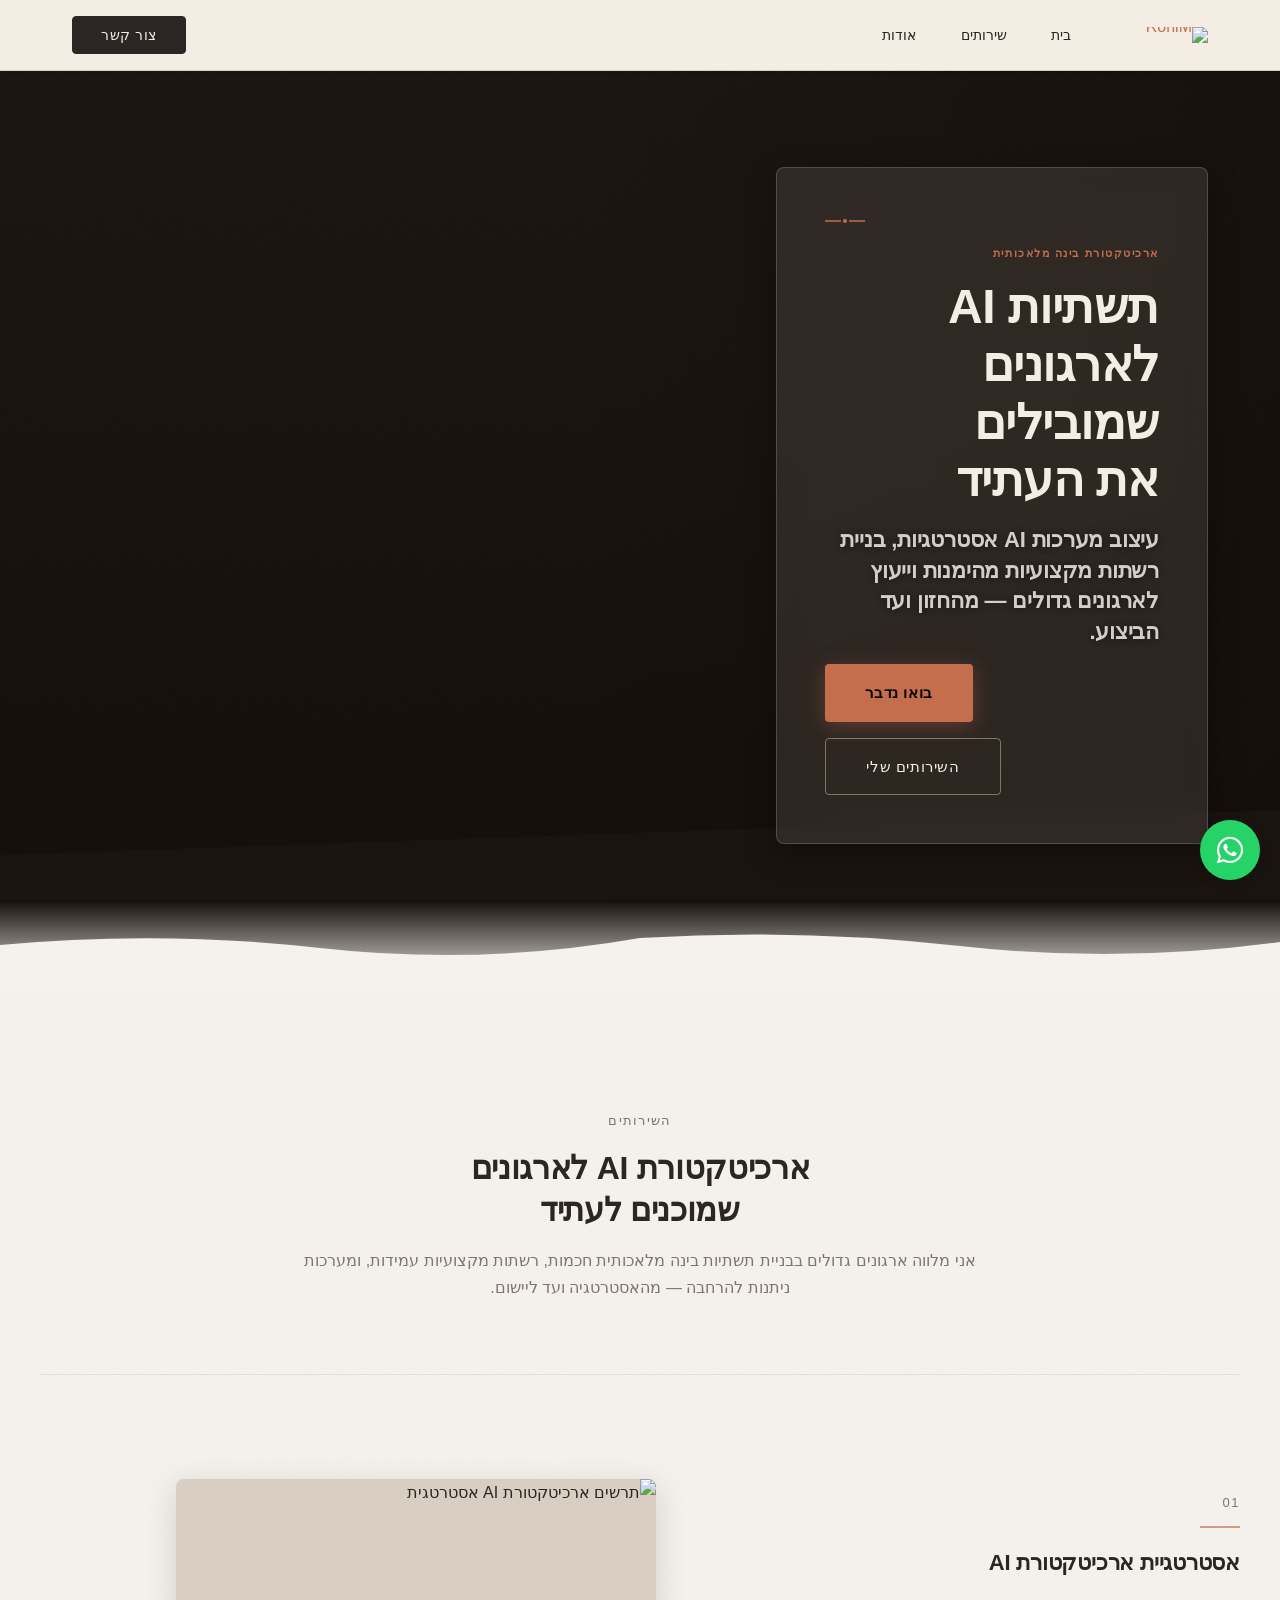
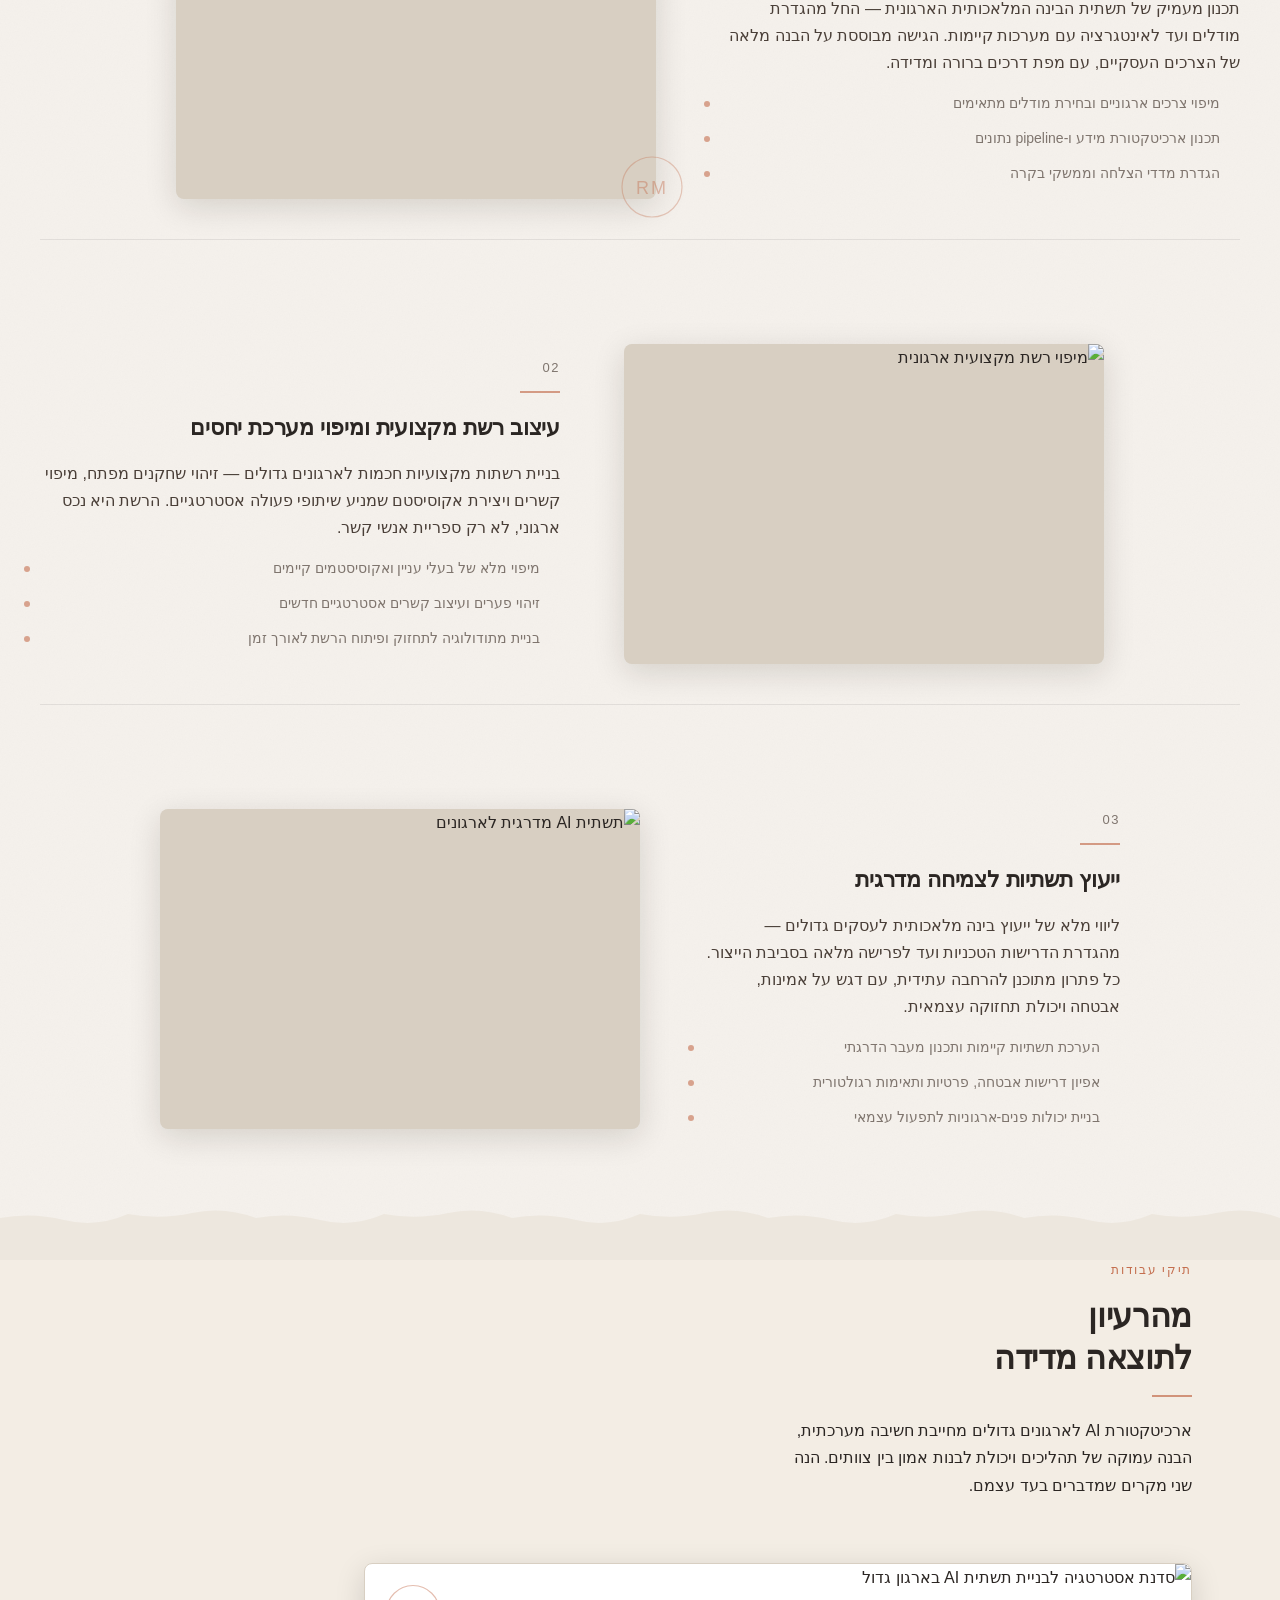
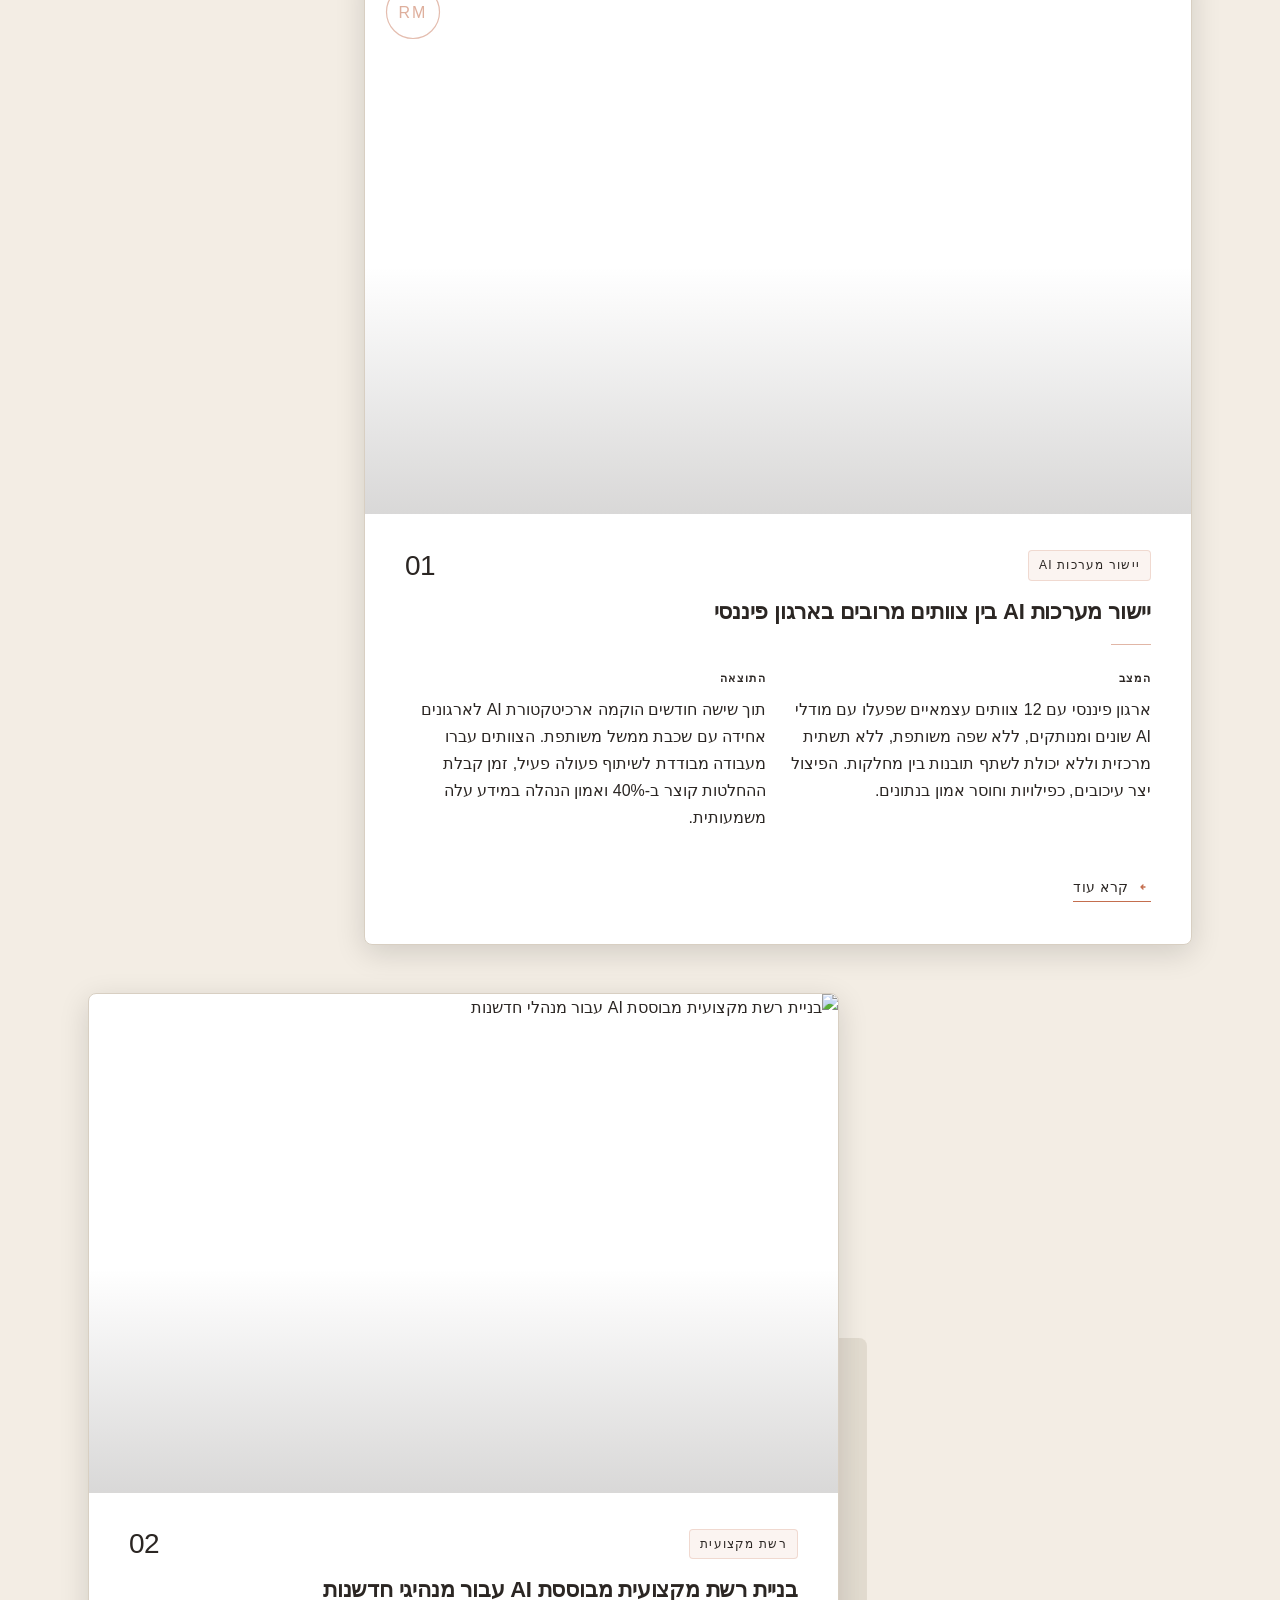
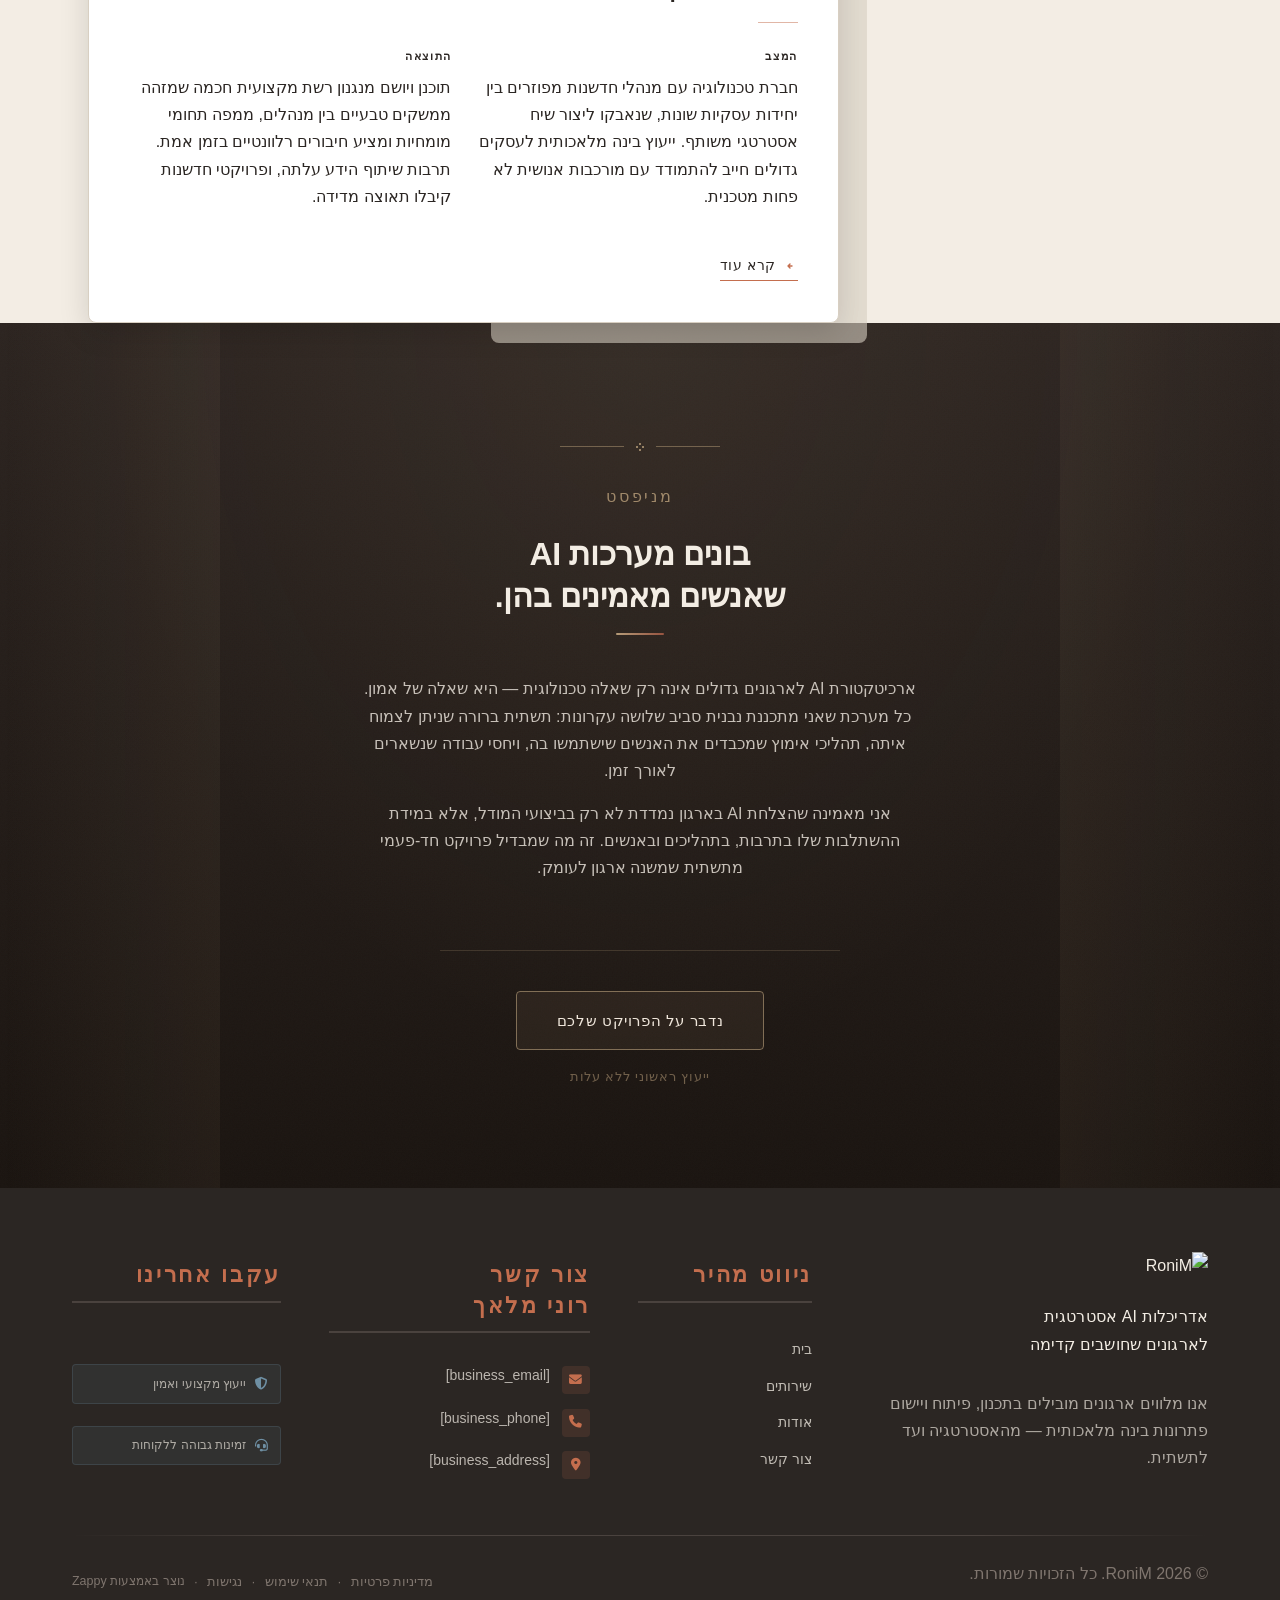
==== commit fe2d1265: "Incremental sync: 1 page(s) — update_text" ====
--- a/public/index.html
+++ b/public/index.html
@@ -1 +1 @@
-<!doctype html><html dir="rtl" lang="he"><head><meta charset="UTF-8"><meta content="width=device-width,initial-scale=1" name="viewport"><meta content="index, follow" name="robots"><title>RoniM — RoniM</title><meta content="RoniM מובילה ארגונים גדולים אל עידן ה-AI עם ארכיטקטורה חכמה, תשתיות מתקדמות ואסטרטגיה עסקית מדויקת. גלו כיצד בינה מלאכותית הופכת לנכס הגדול ביותר שלכם." name="description"><meta content="RoniM, ארכיטקטורת AI לארגונים, ייעוץ בינה מלאכותית לעסקים גדולים, ronim, תשתיות AI מתקדמות" name="keywords"><link href="/assets/favicon.ico" rel="icon" type="image/x-icon"><link href="/assets/favicon-16x16.png" rel="icon" type="image/png" sizes="16x16"><link href="/assets/favicon-32x32.png" rel="icon" type="image/png" sizes="32x32"><link href="/assets/favicon-48x48.png" rel="icon" type="image/png" sizes="48x48"><link href="/assets/favicon-192x192.png" rel="icon" type="image/png" sizes="192x192"><link href="/assets/favicon-512x512.png" rel="icon" type="image/png" sizes="512x512"><link href="/assets/apple-touch-icon.png" rel="apple-touch-icon"><script>!function(){"use strict";var t="117db5b0-31c7-4e44-a058-86bd9aa0768d",e="https://api.zappy5.com/api/analytics/track",a=18e5,n=2592e6,o=!0,i=!0,r=!0;var s=function(){var e="zappy_visitor_"+t,a=null;try{if(a=localStorage.getItem(e)){var o=JSON.parse(a),i=Date.now();if(i-o.created<n)return o.lastSeen=i,localStorage.setItem(e,JSON.stringify(o)),o.id}}catch(t){console.warn("Zappy Analytics: LocalStorage not available")}var r="zv_"+Date.now()+"_"+Math.random().toString(36).substr(2,9);try{localStorage.setItem(e,JSON.stringify({id:r,created:Date.now(),lastSeen:Date.now()}))}catch(t){}return r}(),c=function(){var e="zappy_session_"+t,n=null;try{if(n=sessionStorage.getItem(e)){var o=JSON.parse(n),i=Date.now();if(i-o.timestamp<a)return o.timestamp=i,sessionStorage.setItem(e,JSON.stringify(o)),o.id}}catch(t){console.warn("Zappy Analytics: SessionStorage not available")}var r="zs_"+Date.now()+"_"+Math.random().toString(36).substr(2,9);try{sessionStorage.setItem(e,JSON.stringify({id:r,timestamp:Date.now()}))}catch(t){}return r}();function l(a,n){n=n||{};var o={website_id:t,event_type:a,page_path:window.location.pathname,referrer:document.referrer||"direct",visitor_id:s,session_id:c,metadata:n};if(navigator.sendBeacon){var i=new Blob([JSON.stringify(o)],{type:"application/json"});navigator.sendBeacon(e,i)}else fetch(e,{method:"POST",headers:{"Content-Type":"application/json"},body:JSON.stringify(o),keepalive:!0}).catch(function(t){console.warn("Zappy Analytics: Failed to track event",t)})}o&&l("pageview",{title:document.title,url:window.location.href}),i&&document.addEventListener("click",function(t){var e=t.target;if("BUTTON"===e.tagName||e.closest("button")){var a="BUTTON"===e.tagName?e:e.closest("button");l("click",{element:"button",text:a.textContent.trim().substring(0,100),id:a.id||null,class:a.className||null})}else if("A"===e.tagName||e.closest("a")){var n="A"===e.tagName?e:e.closest("a");l("navigation",{element:"link",text:n.textContent.trim().substring(0,100),href:n.href,external:n.hostname!==window.location.hostname})}},!0),r&&document.addEventListener("submit",function(t){var e=t.target;l("form_submit",{form_id:e.id||null,form_name:e.name||null,form_action:e.action||null,form_method:e.method||"GET"})},!0);var d=Date.now();window.addEventListener("beforeunload",function(){l("page_unload",{time_on_page:Math.floor((Date.now()-d)/1e3),page_path:window.location.pathname})}),window.zappyAnalytics={track:l,getVisitorId:function(){return s},getSessionId:function(){return c}}}()</script><meta content="RoniM — RoniM" property="og:title"><meta content="RoniM מובילה ארגונים גדולים אל עידן ה-AI עם ארכיטקטורה חכמה, תשתיות מתקדמות ואסטרטגיה עסקית מדויקת. גלו כיצד בינה מלאכותית הופכת לנכס הגדול ביותר שלכם." property="og:description"><meta content="summary_large_image" name="twitter:card"><meta content="RoniM — RoniM" name="twitter:title"><meta content="RoniM מובילה ארגונים גדולים אל עידן ה-AI עם ארכיטקטורה חכמה, תשתיות מתקדמות ואסטרטגיה עסקית מדויקת. גלו כיצד בינה מלאכותית הופכת לנכס הגדול ביותר שלכם." name="twitter:description"><meta content="website" property="og:type"><meta content="he_IL" property="og:locale"><link href="https://cdnjs.cloudflare.com/ajax/libs/font-awesome/6.4.0/css/all.min.css" rel="stylesheet"><style>.skip-link{position:absolute;top:0;left:0;transform:translateY(-200%);padding:12px 18px;background:var(--bg-dark,#1a1a1a);color:var(--text-light,#fff);font-weight:600;border-radius:0 0 8px 0;z-index:10000}.skip-link:focus{transform:none;outline:2px solid var(--ring,#fff);outline-offset:2px}:focus-visible{outline:2px solid var(--ring,currentColor);outline-offset:3px}</style><link href="/assets/favicon.ico" rel="icon" type="image/x-icon"><link href="/assets/favicon-16x16.png" rel="icon" type="image/png" sizes="16x16"><link href="/assets/favicon-32x32.png" rel="icon" type="image/png" sizes="32x32"><link href="/assets/favicon-48x48.png" rel="icon" type="image/png" sizes="48x48"><link href="/assets/favicon-192x192.png" rel="icon" type="image/png" sizes="192x192"><link href="/assets/favicon-512x512.png" rel="icon" type="image/png" sizes="512x512"><link href="/assets/apple-touch-icon.png" rel="apple-touch-icon"><link href="https://cdn.jsdelivr.net/npm/vanilla-cookieconsent@3/dist/cookieconsent.css" rel="stylesheet"><script src="https://cdn.jsdelivr.net/npm/vanilla-cookieconsent@3/dist/cookieconsent.umd.js"></script><script src="https://cdn.jsdelivr.net/gh/mickidum/acc_toolbar/acctoolbar/acctoolbar.min.js"></script><link href="/styles.css" rel="stylesheet"><style id="zappy-dropdown-submenu-styles">#navMenu li:has(.sub-menu),.nav-menu li:has(.sub-menu),.navbar li:has(.sub-menu),nav li:has(.sub-menu){position:relative}#navMenu .sub-menu,.nav-menu .sub-menu,.navbar .sub-menu,nav .sub-menu{display:block!important;position:absolute!important;top:100%;left:0;min-width:220px;background:#fff;border-radius:8px;box-shadow:0 8px 25px rgba(0,0,0,.15);padding:8px 0;opacity:0;visibility:hidden;transform:translateY(10px);transition:all .3s ease;z-index:1000;list-style:none;pointer-events:none}#navMenu li:hover>.sub-menu,.nav-menu li:hover>.sub-menu,.navbar li:hover>.sub-menu,nav li:hover>.sub-menu{opacity:1!important;visibility:visible!important;transform:translateY(0)!important;pointer-events:auto!important}.sub-menu li{list-style:none;margin:0;padding:0}.sub-menu a{display:block!important;padding:10px 16px!important;color:var(--text-dark,#333)!important;font-weight:500;text-decoration:none;white-space:nowrap;transition:background-color .2s}.sub-menu .zappy-nav-child>a{padding-left:28px!important;font-size:.9em!important;opacity:.85!important}[dir=rtl] .sub-menu .zappy-nav-child>a,html[lang=ar] .sub-menu .zappy-nav-child>a,html[lang=he] .sub-menu .zappy-nav-child>a{padding-left:10px!important;padding-right:28px!important}.sub-menu .zappy-nav-parent>a{font-weight:600!important}.sub-menu a:hover{background-color:#f5f5f5}[dir=rtl] .nav-menu .sub-menu,[dir=rtl] .navbar .sub-menu,[dir=rtl] nav .sub-menu,html[lang=ar] .nav-menu .sub-menu,html[lang=ar] .navbar .sub-menu,html[lang=ar] nav .sub-menu,html[lang=he] .nav-menu .sub-menu,html[lang=he] .navbar .sub-menu,html[lang=he] nav .sub-menu{left:auto!important;right:0!important}.sub-menu:empty,.sub-menu:not(:has(li)):not(:has(> a)),.sub-menu:not(:has(li:not(.zappy-hidden-menu-item))):not(:has(> a)){display:none!important;opacity:0!important;visibility:hidden!important;pointer-events:none!important}li:has(.menu-group-title):hover>.sub-menu{opacity:1!important;visibility:visible!important;transform:translateY(0)!important;pointer-events:auto!important}#navMenu>li>.menu-group-title,.nav-menu>li>.menu-group-title{display:inline-block;padding:.5rem 1rem;cursor:default;user-select:none}@media (max-width:768px){#navMenu .sub-menu,.nav-menu .sub-menu,.navbar .sub-menu,nav .sub-menu{position:static!important;transform:none!important;box-shadow:none!important;background:0 0!important;max-height:0;overflow:hidden;opacity:0;visibility:hidden;transition:max-height .3s ease,opacity .3s ease;padding:0!important;border-radius:0!important}#navMenu .sub-menu.mobile-expanded,.nav-menu .sub-menu.mobile-expanded,.navbar .sub-menu.mobile-expanded{max-height:none!important;overflow-y:visible!important;opacity:1!important;visibility:visible!important;padding:8px 0 8px 16px!important}[dir=rtl] .sub-menu.mobile-expanded,html[lang=he] .sub-menu.mobile-expanded{padding:8px 16px 8px 0!important}#navMenu li:hover>.sub-menu,.nav-menu li:hover>.sub-menu,.navbar li:hover>.sub-menu,nav li:hover>.sub-menu{opacity:0;visibility:hidden;pointer-events:none}#navMenu li>.sub-menu.mobile-expanded,.nav-menu li>.sub-menu.mobile-expanded,.navbar li>.sub-menu.mobile-expanded,nav li>.sub-menu.mobile-expanded{opacity:1!important;visibility:visible!important;pointer-events:auto!important}#navMenu li:has(.sub-menu),.nav-menu li:has(.sub-menu),.navbar li:has(.sub-menu),nav li:has(.sub-menu){display:flex!important;flex-wrap:wrap!important;align-items:center!important;position:relative!important;min-height:44px!important}#navMenu li:has(.sub-menu)>a,.nav-menu li:has(.sub-menu)>a,.navbar li:has(.sub-menu)>a,nav li:has(.sub-menu)>a{flex:1!important;min-width:0!important}#navMenu li:has(.sub-menu)>.menu-group-title,.nav-menu li:has(.sub-menu)>.menu-group-title,.navbar li:has(.sub-menu)>.menu-group-title,nav li:has(.sub-menu)>.menu-group-title{flex:1!important;min-width:0!important;padding:0!important;line-height:inherit!important}#navMenu li:has(.sub-menu)>.sub-menu,.nav-menu li:has(.sub-menu)>.sub-menu,.navbar li:has(.sub-menu)>.sub-menu,nav li:has(.sub-menu)>.sub-menu{flex-basis:100%!important;width:100%!important}#navMenu li:has(.sub-menu)>a [class*=arrow],#navMenu li:has(.sub-menu)>a [class*=chevron],.nav-menu li:has(.sub-menu)>a .fa-angle-down,.nav-menu li:has(.sub-menu)>a .fa-chevron-down,.nav-menu li:has(.sub-menu)>a [class*=arrow],.nav-menu li:has(.sub-menu)>a [class*=chevron],nav li:has(.sub-menu)>a [class*=arrow],nav li:has(.sub-menu)>a [class*=chevron]{display:none!important;visibility:hidden!important}.mobile-submenu-toggle{display:flex!important;align-items:center!important;justify-content:center!important;width:44px!important;height:auto!important;background:0 0!important;border:none!important;cursor:pointer!important;color:var(--text-dark)!important;position:static!important;flex-shrink:0!important;align-self:stretch!important;z-index:2!important;padding:0!important;margin:0!important}.mobile-submenu-toggle::after{content:''!important;width:0!important;height:0!important;border-left:6px solid transparent!important;border-right:6px solid transparent!important;border-top:7px solid currentColor!important;transition:transform .3s ease!important}.mobile-submenu-toggle.expanded::after{transform:rotate(180deg)!important}.sub-menu a{padding:10px 0!important;display:block!important;color:var(--text-dark)!important;white-space:normal!important}.sub-menu .zappy-nav-child>a{padding-left:28px!important;font-size:.9em!important;opacity:.85!important}[dir=rtl] .sub-menu .zappy-nav-child>a,html[lang=ar] .sub-menu .zappy-nav-child>a,html[lang=he] .sub-menu .zappy-nav-child>a{padding-left:0!important;padding-right:28px!important}.sub-menu .zappy-nav-parent>a{font-weight:600!important}#navMenu.active,.nav-menu.active{max-width:100vw!important;overflow-x:hidden!important;box-sizing:border-box!important}.navbar .sub-menu li a,.zappy-products-dropdown .sub-menu a,nav.navbar .sub-menu li a{color:var(--text-dark)!important}}@media (min-width:769px){.mobile-submenu-toggle{display:none!important}}</style><style id="zappy-widget-visibility">html[dir=rtl] .whatsapp-float{right:20px!important;left:auto!important}html:not([dir]) .whatsapp-float,html[dir=ltr] .whatsapp-float{left:20px!important;right:auto!important}html[dir=rtl] #mic-access-tool-general-button,html[dir=rtl] #mic-init-access-tool #mic-access-tool-general-button,html[dir=rtl] #mic-init-access-tool .mic-access-tool-general-button,html[dir=rtl] ._access-icon,html[dir=rtl] .mic-access-tool-general-button{left:20px!important;right:auto!important}html:not([dir]) #mic-access-tool-general-button,html:not([dir]) #mic-init-access-tool #mic-access-tool-general-button,html:not([dir]) #mic-init-access-tool .mic-access-tool-general-button,html:not([dir]) ._access-icon,html:not([dir]) .mic-access-tool-general-button,html[dir=ltr] #mic-access-tool-general-button,html[dir=ltr] #mic-init-access-tool #mic-access-tool-general-button,html[dir=ltr] #mic-init-access-tool .mic-access-tool-general-button,html[dir=ltr] ._access-icon,html[dir=ltr] .mic-access-tool-general-button{right:20px!important;left:auto!important}@media (max-width:768px){.whatsapp-float{display:flex!important}}@media (min-width:769px){.whatsapp-float{display:flex!important}}@media (max-width:768px){#mic-access-tool-general-button,#mic-init-access-tool #mic-access-tool-general-button,#mic-init-access-tool .mic-access-tool-general-button,._access-icon,.mic-access-tool-general-button{display:flex!important;visibility:visible!important;opacity:1!important;pointer-events:auto!important}#mic-access-tool-box.opened-mic-access-tool,#mic-init-access-tool #mic-access-tool-box.opened-mic-access-tool,.mic-access-tool-box.opened-mic-access-tool{visibility:visible!important;opacity:1!important;pointer-events:auto!important}}@media (min-width:769px){#mic-access-tool-general-button,#mic-init-access-tool #mic-access-tool-general-button,#mic-init-access-tool .mic-access-tool-general-button,._access-icon,.mic-access-tool-general-button{display:flex!important;visibility:visible!important;opacity:1!important;pointer-events:auto!important}#mic-access-tool-box.opened-mic-access-tool,#mic-init-access-tool #mic-access-tool-box.opened-mic-access-tool,.mic-access-tool-box.opened-mic-access-tool{visibility:visible!important;opacity:1!important;pointer-events:auto!important}}</style></head><body><a href="#main" class="skip-link">דלג לתוכן הראשי</a><nav class="navbar" dir="rtl"><button aria-label="Menu" class="mobile-toggle" id="mobileToggle"><svg viewBox="0 0 24 24" height="24" width="24" fill="none" class="hamburger-icon"><path d="M3 12h18M3 6h18M3 18h18" stroke="currentColor" stroke-linecap="round" stroke-width="2"></path></svg> <svg viewBox="0 0 24 24" height="24" width="24" fill="none" class="close-icon" style="display:none"><path d="M18 6L6 18M6 6l12 12" stroke="currentColor" stroke-linecap="round" stroke-width="2"></path></svg></button> <button aria-label="Call" class="phone-header-btn" data-phone=""><svg viewBox="0 0 24 24" height="20" width="20" fill="currentColor"><path d="M22 16.92v3a2 2 0 0 1-2.18 2 19.79 19.79 0 0 1-8.63-3.07 19.5 19.5 0 0 1-6-6 19.79 19.79 0 0 1-3.07-8.67A2 2 0 0 1 4.11 2h3a2 2 0 0 1 2 1.72 12.84 12.84 0 0 0 .7 2.81 2 2 0 0 1-.45 2.11L8.09 9.91a16 16 0 0 0 6 6l1.27-1.27a2 2 0 0 1 2.11-.45 12.84 12.84 0 0 0 2.81.7A2 2 0 0 1 22 16.92z"></path></svg></button><div class="nav-container"><div class="nav-right-group"><div class="nav-brand"><a href="/" class="logo-link"><img alt="RoniM" src="/assets/site-----image-1.webp" class="logo"></a></div><ul class="nav-menu" id="navMenu"><li><a href="/">בית</a></li><li><a href="/services">שירותים</a></li><li><a href="/about">אודות</a></li></ul></div><div class="nav-cta-container"><a href="/contact" class="nav-cta-btn">צור קשר</a></div></div></nav><script>window.addEventListener("load",function(){const e=document.querySelector(".navbar, nav, header");if(!e)return void console.log("[Navbar] Navbar element not found");let t=document.getElementById("mobileToggle")||document.querySelector(".mobile-toggle")||document.querySelector(".hamburger")||document.querySelector(".hamburger-menu")||document.querySelector(".menu-toggle")||document.querySelector(".burger-menu")||document.querySelector('[aria-label="Menu"]')||document.querySelector('[aria-label="תפריט"]');const n=document.querySelector(".phone-header-btn"),o=window.getComputedStyle(e);let r=o.backgroundColor;if(console.log("[Navbar] Initial navbar background:",r),"transparent"===r||"rgba(0, 0, 0, 0)"===r||r.startsWith("rgba")&&r.includes(", 0)")){const e=o.backgroundImage;if(e&&"none"!==e)console.log("[Navbar] Navbar has background image/gradient, using dark text"),r="rgb(240, 240, 240)";else{const e=window.getComputedStyle(document.body).backgroundColor;console.log("[Navbar] Navbar transparent, using body background:",e),r=e}}const a=r.match(/\d+/g);if(a&&a.length>=3){const e=(.299*parseInt(a[0])+.587*parseInt(a[1])+.114*parseInt(a[2]))/255;console.log("[Navbar] Mobile button colors preserved from Claude CSS (luminance:",e.toFixed(2)+")");const o=document.createElement("style");o.id="zappy-mobile-nav-fix";document.documentElement.lang;document.documentElement.dir,o.textContent='\n        /* Hide mobile buttons on desktop, show only on mobile */\n        @media (min-width: 769px) {\n          .mobile-toggle,\n          .phone-header-btn {\n            display: none !important;\n          }\n        }\n        \n        /* Show and position mobile buttons correctly on mobile */\n        @media (max-width: 768px) {\n          .navbar,\n          nav.navbar {\n            min-height: 70px !important;\n          }\n\n          .mobile-toggle,\n          .phone-header-btn {\n            position: absolute !important;\n            top: 0 !important;\n            bottom: 0 !important;\n            margin-top: auto !important;\n            margin-bottom: auto !important;\n            transform: none !important;\n            z-index: 1001 !important;\n            display: flex !important;\n            align-items: center !important;\n            justify-content: center !important;\n            width: 36px !important;\n            height: 36px !important;\n            border-radius: 50% !important;\n            border: none !important;\n            cursor: pointer !important;\n            padding: 6px !important;\n            background: none !important;\n            color: var(--nav-text, var(--text-dark)) !important;\n            touch-action: manipulation !important;\n            -webkit-tap-highlight-color: transparent !important;\n          }\n\n          html[data-zappy-site-type="ecommerce"] .phone-header-btn,\n          body[data-zappy-site-type="ecommerce"] .phone-header-btn,\n          html[data-zappy-site-type="ecommerce"] header .phone-header-btn,\n          html[data-zappy-site-type="ecommerce"] nav .phone-header-btn {\n            display: none !important;\n            visibility: hidden !important;\n            width: 0 !important;\n            height: 0 !important;\n            min-width: 0 !important;\n            overflow: hidden !important;\n          }\n          \n          /* LTR positioning (default): hamburger LEFT, phone RIGHT */\n          html:not([dir="rtl"]):not([lang="he"]):not([lang="ar"]) .mobile-toggle,\n          html[dir="ltr"] .mobile-toggle {\n            left: 12px !important;\n            right: auto !important;\n          }\n          html:not([dir="rtl"]):not([lang="he"]):not([lang="ar"]) .phone-header-btn,\n          html[dir="ltr"] .phone-header-btn {\n            right: 12px !important;\n            left: auto !important;\n          }\n          \n          /* RTL positioning: hamburger RIGHT, phone LEFT */\n          html[dir="rtl"] .mobile-toggle,\n          html[lang="he"] .mobile-toggle,\n          html[lang="ar"] .mobile-toggle {\n            right: 12px !important;\n            left: auto !important;\n          }\n          html[dir="rtl"] .phone-header-btn,\n          html[lang="he"] .phone-header-btn,\n          html[lang="ar"] .phone-header-btn {\n            left: 12px !important;\n            right: auto !important;\n          }\n          \n          /* CRITICAL: Ensure nav-container has min-height on mobile */\n          /* All children are positioned absolutely/fixed on mobile, so height:auto collapses to 0 */\n          .nav-container {\n            min-height: 70px !important;\n            position: relative !important;\n          }\n          \n          /* Ensure SVG icons are properly sized and inherit color */\n          .mobile-toggle svg,\n          .phone-header-btn svg {\n            width: 24px !important;\n            height: 24px !important;\n            /* Don\'t force display - let JavaScript control hamburger/close toggle */\n          }\n          \n          /* Reset nav-cta-container on mobile - remove desktop box-shadow/padding */\n          /* that creates a visible ghost box when CTA button is hidden */\n          .nav-cta-container {\n            box-shadow: none !important;\n            padding: 0 !important;\n          }\n          \n          /* Hide nav-cta-container entirely on mobile when there\'s no lang-switcher */\n          /* (only the CTA button is inside, and it\'s hidden on mobile) */\n          .nav-cta-container:not(:has(.lang-switcher)) {\n            display: none !important;\n          }\n          \n          /* CRITICAL: Prevent hero image fade gradient from bleeding over headline text */\n          /* The .image-fade-gradient has bottom: -30px (extends below parent) */\n          /* On mobile stacked layout, this overlaps the h1 text below the image */\n          .hero-image-column {\n            overflow: hidden !important;\n          }\n          .image-fade-gradient {\n            bottom: 0 !important;\n          }\n          \n          /* Hide desktop language switcher on mobile - hamburger menu handles it */\n          /* High specificity to override stored CSS */\n          .lang-switcher,\n          .nav-cta-container .lang-switcher,\n          .nav-container .lang-switcher,\n          .navbar .lang-switcher,\n          .navbar .nav-cta-container .lang-switcher {\n            display: none !important;\n          }\n        }\n      ';const r=document.getElementById("zappy-mobile-nav-fix");r&&r.remove(),document.head.appendChild(o),console.log("[Navbar] Critical CSS injected for mobile nav positioning");const i=window.innerWidth<=768;if(t){const e=t.querySelector(".hamburger-icon"),n=t.querySelector(".close-icon");e&&(e.style.setProperty("width","24px","important"),e.style.setProperty("height","24px","important"),e.style.setProperty("display","block","important")),n&&(n.style.setProperty("width","24px","important"),n.style.setProperty("height","24px","important"),n.style.setProperty("display","none","important")),i?(t.style.setProperty("position","absolute","important"),t.style.setProperty("top","0","important"),t.style.setProperty("bottom","0","important"),t.style.setProperty("margin-top","auto","important"),t.style.setProperty("margin-bottom","auto","important"),t.style.setProperty("transform","none","important"),t.style.setProperty("z-index","1001","important"),t.style.removeProperty("left"),t.style.removeProperty("right"),console.log("[Navbar] Mobile toggle positioning applied (mobile viewport)")):(t.style.removeProperty("position"),t.style.removeProperty("top"),t.style.removeProperty("transform"),t.style.removeProperty("z-index"),t.style.removeProperty("left"),t.style.removeProperty("right"),console.log("[Navbar] Desktop viewport - cleared mobile toggle inline positioning"))}if(n){const e=n.querySelector("svg");e&&(e.style.width="24px",e.style.height="24px",e.setAttribute("width","24"),e.setAttribute("height","24")),i?(n.style.setProperty("position","absolute","important"),n.style.setProperty("top","0","important"),n.style.setProperty("bottom","0","important"),n.style.setProperty("margin-top","auto","important"),n.style.setProperty("margin-bottom","auto","important"),n.style.setProperty("transform","none","important"),n.style.setProperty("z-index","1001","important"),n.style.removeProperty("left"),n.style.removeProperty("right"),console.log("[Navbar] Phone button positioning applied (mobile viewport)")):(n.style.removeProperty("position"),n.style.removeProperty("top"),n.style.removeProperty("transform"),n.style.removeProperty("z-index"),n.style.removeProperty("left"),n.style.removeProperty("right"),console.log("[Navbar] Desktop viewport - cleared phone button inline positioning"))}}else console.log("[Navbar] Could not parse background color:",r);t=document.getElementById("mobileToggle")||document.querySelector(".mobile-toggle")||document.querySelector(".hamburger")||document.querySelector(".hamburger-menu")||document.querySelector(".menu-toggle")||document.querySelector(".burger-menu")||document.querySelector('[aria-label="Menu"]')||document.querySelector('[aria-label="תפריט"]');const i=document.getElementById("navMenu")||document.querySelector(".nav-menu")||document.querySelector(".nav-links")||document.querySelector("nav ul:not(.submenu)");if(!t||!i)return void console.log("[Navbar] Mobile toggle or menu not found:",{toggle:!!t,menu:!!i});i.id||(i.id="navMenu"),console.log("[Navbar] Initializing mobile menu...");const l=t.cloneNode(!0);t.parentNode.replaceChild(l,t);var s=0;function p(e){var t=Date.now();t-s<300||(s=t,function(e){e.preventDefault(),e.stopPropagation();const t=l.querySelector(".hamburger-icon"),n=l.querySelector(".close-icon");i.classList.contains("active")?(i.classList.remove("active"),t&&t.style.setProperty("display","block","important"),n&&n.style.setProperty("display","none","important"),document.body.style.overflow="",console.log("[Navbar] Menu closed")):(i.classList.add("active"),t&&t.style.setProperty("display","none","important"),n&&n.style.setProperty("display","block","important"),document.body.style.overflow="hidden",console.log("[Navbar] Menu opened"))}(e))}l.addEventListener("click",p),l.addEventListener("touchend",p),i.querySelectorAll("a").forEach(function(e){e.addEventListener("click",function(){if("#"===this.getAttribute("href"))return;const e=l.querySelector(".hamburger-icon"),t=l.querySelector(".close-icon");i.classList.remove("active"),e&&e.style.setProperty("display","block","important"),t&&t.style.setProperty("display","none","important"),document.body.style.overflow="",console.log("[Navbar] Menu closed (link clicked)")})});var m=i.querySelectorAll(".dropdown-toggle");m.forEach(function(e){e.addEventListener("click",function(e){e.preventDefault(),e.stopPropagation();var t=this.closest(".nav-dropdown");t&&(t.parentNode.querySelectorAll(".nav-dropdown.open").forEach(function(e){e!==t&&e.classList.remove("open")}),t.classList.toggle("open"),console.log("[Navbar] Dropdown toggled:",t.classList.contains("open")?"open":"closed"))})}),document.addEventListener("click",function(e){e.target.closest(".nav-dropdown")||document.querySelectorAll(".nav-dropdown.open").forEach(function(e){e.classList.remove("open")})}),console.log("[Navbar] Dropdown handlers initialized for "+m.length+" dropdowns"),n&&n.addEventListener("click",function(){const e=document.querySelectorAll('a[href^="tel:"]'),t=e.length>0?e[0].getAttribute("href").replace("tel:",""):"[business_phone]";window.location.href="tel:"+t,console.log("[Navbar] Phone button clicked")}),console.log("[Navbar] Mobile menu initialized successfully")})</script><main id="main"><section class="index-hero-section" data-band-index="0" data-layout-spec="בית-hero" dir="rtl" data-hero-type="fullscreen-scrim"><div class="index-hero-bg" aria-hidden="true"><img alt="סביבת שיתוף פעולה ארגונית מתקדמת עם תשתיות בינה מלאכותית" src="/assets/site-index-hero-image-1.webp" data-context="Sophisticated enterprise boardroom or glass-walled collaboration space with soft ambient lighting, professionals in discussion around a large table with subtle AI diagram reflections on glass surfaces, warm neutral color grading with deep shadows, cinematic wide-angle photography, dark atmospheric mood with hints of warm terracotta and dusty blue tones, professional AI architecture and consulting environment" data-placeholder="index-hero-image-1" height="900" loading="eager" width="1400" data-hero-bg="true" fetchpriority="high"></div><div class="index-hero-scrim" aria-hidden="true"></div><div class="index-hero-content-wrapper"><div class="index-hero-card"><div class="index-hero-accent-line" aria-hidden="true"><svg viewBox="0 0 40 10" aria-hidden="true" data-no-icon-edit="true" xmlns="http://www.w3.org/2000/svg" height="10" width="40"><line stroke="var(--accent)" stroke-width="1.5" x1="0" x2="16" y1="5" y2="5"></line><circle cx="20" cy="5" fill="var(--accent)" r="2"></circle><line stroke="var(--accent)" stroke-width="1.5" x1="24" x2="40" y1="5" y2="5"></line></svg></div><span class="index-hero-label">ארכיטקטורת בינה מלאכותית</span><h1 class="index-hero-h1">תשתיות AI<br>לארגונים שמובילים<br>את העתיד</h1><h3 class="index-hero-subtitle">עיצוב מערכות AI אסטרטגיות, בניית רשתות מקצועיות מהימנות וייעוץ לארגונים גדולים — מהחזון ועד הביצוע.</h3><div class="index-hero-ctas"><a href="/contact" class="index-hero-btn-primary">בואו נדבר</a> <a href="/services" class="index-hero-btn-secondary">השירותים שלי</a></div></div></div><div class="index-hero-divider-wrapper" aria-hidden="true"><svg viewBox="0 0 1400 90" aria-hidden="true" data-no-icon-edit="true" xmlns="http://www.w3.org/2000/svg" preserveAspectRatio="none"><defs><linearGradient id="heroFadeGrad" x1="0" x2="0" y1="0" y2="1"><stop offset="0%" stop-color="#F5F1EC" stop-opacity="0"></stop><stop offset="100%" stop-color="#F5F1EC" stop-opacity="1"></stop></linearGradient></defs><path d="M0,90 L0,45 Q175,30 350,48 T700,38 Q875,28 1050,46 T1400,42 L1400,90 Z" fill="#F5F1EC"></path><rect fill="url(#heroFadeGrad)" height="90" width="1400" x="0" y="0"></rect></svg></div></section><section class="index-services-section" data-band-index="1" data-layout-spec="בית-services" dir="rtl"><div class="index-services-texture" aria-hidden="true"></div><div class="index-services-container"><div class="index-services-intro"><div class="index-services-intro-label">השירותים</div><h2 class="index-services-heading">ארכיטקטורת AI לארגונים<br>שמוכנים לעתיד</h2><p class="index-services-subheading">אני מלווה ארגונים גדולים בבניית תשתיות בינה מלאכותית חכמות, רשתות מקצועיות עמידות, ומערכות ניתנות להרחבה — מהאסטרטגיה ועד ליישום.</p></div><div class="index-services-rule" aria-hidden="true"></div><article class="index-services-panel index-services-panel--reveal index-services-panel--start"><div class="index-services-panel-text"><span class="index-services-panel-number" aria-hidden="true">01</span><div class="index-services-accent-line" aria-hidden="true"></div><h3 class="index-services-panel-title">אסטרטגיית ארכיטקטורת AI</h3><p class="index-services-panel-body">תכנון מעמיק של תשתית הבינה המלאכותית הארגונית — החל מהגדרת מודלים ועד לאינטגרציה עם מערכות קיימות. הגישה מבוססת על הבנה מלאה של הצרכים העסקיים, עם מפת דרכים ברורה ומדידה.</p><ul class="index-services-micro-list"><li>מיפוי צרכים ארגוניים ובחירת מודלים מתאימים</li><li>תכנון ארכיטקטורת מידע ו-pipeline נתונים</li><li>הגדרת מדדי הצלחה וממשקי בקרה</li></ul></div><figure class="index-services-panel-figure"><img alt="תרשים ארכיטקטורת AI אסטרטגית" src="/assets/site-index-services-image-1.webp" data-context="Abstract AI architecture diagram with warm neutral tones, showing interconnected nodes and data flow lines on a cream paper-textured background. Minimalist, editorial style with dusty blue and terracotta accent lines. Suggests strategic planning and sophisticated technical thinking for enterprise AI consulting." data-placeholder="index-services-image-1" height="374" loading="lazy" width="560" decoding="async"><div class="index-services-monogram" aria-hidden="true"><svg viewBox="0 0 64 64" aria-hidden="true" data-no-icon-edit="true" xmlns="http://www.w3.org/2000/svg" height="64" width="64" fill="none"><circle cx="32" cy="32" fill="none" r="30" opacity="0.4" stroke="#C46E4E" stroke-width="1.2"></circle><text dominant-baseline="middle" fill="#C46E4E" font-family="Cormorant Garamond, serif" font-size="18" letter-spacing="2" opacity="0.5" text-anchor="middle" x="50%" y="54%">RM</text></svg></div></figure></article><div class="index-services-rule" aria-hidden="true"></div><article class="index-services-panel index-services-panel--reveal index-services-panel--end"><figure class="index-services-panel-figure"><img alt="מיפוי רשת מקצועית ארגונית" src="/assets/site-index-services-image-2.webp" data-context="Visual map of a professional enterprise network ecosystem — interconnected circles and lines representing organizations, departments, and stakeholders. Warm cream background with dusty blue nodes and thin terracotta connector lines. Clean, editorial diagram style evoking strategic network design and organizational consulting." data-placeholder="index-services-image-2" height="374" loading="lazy" width="560" decoding="async"></figure><div class="index-services-panel-text"><span class="index-services-panel-number" aria-hidden="true">02</span><div class="index-services-accent-line" aria-hidden="true"></div><h3 class="index-services-panel-title">עיצוב רשת מקצועית ומיפוי מערכת יחסים</h3><p class="index-services-panel-body">בניית רשתות מקצועיות חכמות לארגונים גדולים — זיהוי שחקנים מפתח, מיפוי קשרים ויצירת אקוסיסטם שמניע שיתופי פעולה אסטרטגיים. הרשת היא נכס ארגוני, לא רק ספריית אנשי קשר.</p><ul class="index-services-micro-list"><li>מיפוי מלא של בעלי עניין ואקוסיסטמים קיימים</li><li>זיהוי פערים ועיצוב קשרים אסטרטגיים חדשים</li><li>בניית מתודולוגיה לתחזוק ופיתוח הרשת לאורך זמן</li></ul></div></article><div class="index-services-rule" aria-hidden="true"></div><article class="index-services-panel index-services-panel--reveal index-services-panel--center"><div class="index-services-panel-text"><span class="index-services-panel-number" aria-hidden="true">03</span><div class="index-services-accent-line" aria-hidden="true"></div><h3 class="index-services-panel-title">ייעוץ תשתיות לצמיחה מדרגית</h3><p class="index-services-panel-body">ליווי מלא של ייעוץ בינה מלאכותית לעסקים גדולים — מהגדרת הדרישות הטכניות ועד לפרישה מלאה בסביבת הייצור. כל פתרון מתוכנן להרחבה עתידית, עם דגש על אמינות, אבטחה ויכולת תחזוקה עצמאית.</p><ul class="index-services-micro-list"><li>הערכת תשתיות קיימות ותכנון מעבר הדרגתי</li><li>אפיון דרישות אבטחה, פרטיות ותאימות רגולטורית</li><li>בניית יכולות פנים-ארגוניות לתפעול עצמאי</li></ul></div><figure class="index-services-panel-figure"><img alt="תשתית AI מדרגית לארגונים" src="/assets/site-index-services-image-3.webp" data-context="Minimalist technical infrastructure diagram showing layered architecture — servers, cloud layers, and data pipelines rendered in a clean editorial illustration style. Warm cream and off-white tones with dusty blue structural elements and subtle terracotta highlights. Conveys scalability, reliability, and enterprise-grade AI infrastructure consulting." data-placeholder="index-services-image-3" height="374" loading="lazy" width="560" decoding="async"></figure></article></div><div class="index-services-divider-wrapper" aria-hidden="true"><svg viewBox="0 0 1440 90" aria-hidden="true" data-no-icon-edit="true" xmlns="http://www.w3.org/2000/svg" preserveAspectRatio="none"><path d="M0,90 L0,48 Q36,42 72,50 T144,44 Q180,50 216,43 T288,48 Q324,42 360,50 T432,44 Q468,50 504,43 T576,48 Q612,42 648,50 T720,44 Q756,50 792,43 T864,48 Q900,42 936,50 T1008,44 Q1044,50 1080,43 T1152,48 Q1188,42 1224,50 T1296,44 Q1332,50 1368,43 T1440,48 L1440,90 Z" fill="#EDE7DE"></path></svg></div></section><section class="index-case-studies-section" data-band-index="2" data-layout-spec="בית-case-studies" dir="rtl"><div class="ics-noise-overlay" aria-hidden="true"></div><div class="ics-container"><div class="ics-intro"><div class="ics-intro-label">תיקי עבודות</div><h2 class="ics-intro-heading">מהרעיון<br>לתוצאה מדידה</h2><div class="ics-accent-line" aria-hidden="true"></div><p class="ics-intro-text">ארכיטקטורת AI לארגונים גדולים מחייבת חשיבה מערכתית, הבנה עמוקה של תהליכים ויכולת לבנות אמון בין צוותים. הנה שני מקרים שמדברים בעד עצמם.</p></div><div class="ics-cards-wrapper"><article class="ics-card ics-card--primary ics-reveal"><div class="ics-card-image-wrap"><img alt="סדנת אסטרטגיה לבניית תשתית AI בארגון גדול" src="/assets/site-index-case-studies-image-1.webp" data-context="A strategic workshop scene in a modern enterprise boardroom: executives and AI architect collaborating around a large digital whiteboard covered in network diagrams and AI infrastructure maps. Warm overhead lighting, muted warm neutrals, sophisticated and editorial atmosphere. No stock-photo clichés — candid, architectural, and intellectually serious." data-placeholder="index-case-studies-image-1" height="480" loading="lazy" width="780" decoding="async" class="ics-card-img"><div class="ics-card-img-overlay" aria-hidden="true"></div><div class="ics-monogram-badge" aria-hidden="true"><svg viewBox="0 0 56 56" aria-hidden="true" data-no-icon-edit="true" xmlns="http://www.w3.org/2000/svg" height="56" width="56" fill="none"><circle cx="28" cy="28" fill="none" r="26.5" opacity="0.45" stroke="#C46E4E" stroke-width="1.2"></circle><text dominant-baseline="middle" fill="#C46E4E" font-family="Cormorant Garamond, serif" font-size="16" letter-spacing="2" opacity="0.55" text-anchor="middle" x="50%" y="54%">RM</text></svg></div></div><div class="ics-card-body"><div class="ics-card-meta"><span class="ics-card-tag">יישור מערכות AI</span> <span class="ics-card-index">01</span></div><h3 class="ics-card-title">יישור מערכות AI בין צוותים מרובים בארגון פיננסי</h3><div class="ics-card-divider" aria-hidden="true"></div><div class="ics-card-narrative"><div class="ics-narrative-block"><span class="ics-narrative-label">המצב</span><p>ארגון פיננסי עם 12 צוותים עצמאיים שפעלו עם מודלי AI שונים ומנותקים, ללא שפה משותפת, ללא תשתית מרכזית וללא יכולת לשתף תובנות בין מחלקות. הפיצול יצר עיכובים, כפילויות וחוסר אמון בנתונים.</p></div><div class="ics-narrative-block"><span class="ics-narrative-label">התוצאה</span><p>תוך שישה חודשים הוקמה ארכיטקטורת AI לארגונים אחידה עם שכבת ממשל משותפת. הצוותים עברו מעבודה מבודדת לשיתוף פעולה פעיל, זמן קבלת ההחלטות קוצר ב-40% ואמון הנהלה במידע עלה משמעותית.</p></div></div><a href="/contact" class="ics-card-cta">קרא עוד <svg viewBox="0 0 16 16" aria-hidden="true" data-no-icon-edit="true" xmlns="http://www.w3.org/2000/svg" height="16" width="16" fill="none"><path d="M10 8H6M8 10L6 8L8 6" stroke="currentColor" stroke-linecap="round" stroke-width="1.4" stroke-linejoin="round"></path></svg></a></div></article><div class="ics-reveal ics-card-outer ics-reveal--delayed"><div class="ics-backplate" aria-hidden="true"></div><article class="ics-card ics-card--secondary"><div class="ics-card-image-wrap"><img alt="בניית רשת מקצועית מבוססת AI עבור מנהלי חדשנות" src="/assets/site-index-case-studies-image-2.webp" data-context="An executive and AI consultant reviewing a professional network architecture diagram on a large screen in a quiet, high-end office. The diagram shows nodes and connections representing organizational relationships. Warm, editorial lighting, muted palette of warm beiges and deep espresso tones. Thoughtful and human — not tech-marketing stock imagery." data-placeholder="index-case-studies-image-2" height="380" loading="lazy" width="620" decoding="async" class="ics-card-img"><div class="ics-card-img-overlay" aria-hidden="true"></div></div><div class="ics-card-body"><div class="ics-card-meta"><span class="ics-card-tag">רשת מקצועית</span> <span class="ics-card-index">02</span></div><h3 class="ics-card-title">בניית רשת מקצועית מבוססת AI עבור מנהיגי חדשנות</h3><div class="ics-card-divider" aria-hidden="true"></div><div class="ics-card-narrative"><div class="ics-narrative-block"><span class="ics-narrative-label">המצב</span><p>חברת טכנולוגיה עם מנהלי חדשנות מפוזרים בין יחידות עסקיות שונות, שנאבקו ליצור שיח אסטרטגי משותף. ייעוץ בינה מלאכותית לעסקים גדולים חייב להתמודד עם מורכבות אנושית לא פחות מטכנית.</p></div><div class="ics-narrative-block"><span class="ics-narrative-label">התוצאה</span><p>תוכנן ויושם מנגנון רשת מקצועית חכמה שמזהה ממשקים טבעיים בין מנהלים, ממפה תחומי מומחיות ומציע חיבורים רלוונטיים בזמן אמת. תרבות שיתוף הידע עלתה, ופרויקטי חדשנות קיבלו תאוצה מדידה.</p></div></div><a href="/contact" class="ics-card-cta">קרא עוד <svg viewBox="0 0 16 16" aria-hidden="true" data-no-icon-edit="true" xmlns="http://www.w3.org/2000/svg" height="16" width="16" fill="none"><path d="M10 8H6M8 10L6 8L8 6" stroke="currentColor" stroke-linecap="round" stroke-width="1.4" stroke-linejoin="round"></path></svg></a></div></article></div></div></div><div class="ics-divider-wrapper" aria-hidden="true"><svg viewBox="0 0 1440 90" aria-hidden="true" data-no-icon-edit="true" xmlns="http://www.w3.org/2000/svg" preserveAspectRatio="none"><path d="M0,90 L0,45 L1440,0 L1440,90 Z" fill="#1A1410"></path></svg></div></section><section class="index-manifesto-section" data-band-index="3" data-layout-spec="בית-manifesto" dir="rtl"><div class="manifesto-grain" aria-hidden="true"></div><div class="manifesto-side-panel manifesto-side-panel--start" aria-hidden="true"></div><div class="manifesto-side-panel manifesto-side-panel--end" aria-hidden="true"></div><div class="manifesto-container"><div class="manifesto-top-rule" aria-hidden="true"><span class="manifesto-rule-line"></span> <svg viewBox="0 0 8 8" aria-hidden="true" data-no-icon-edit="true" xmlns="http://www.w3.org/2000/svg" height="8" width="8" fill="none"><rect fill="#C4A882" height="2" width="2" x="3" y="0" opacity="0.7"></rect><rect fill="#C4A882" height="2" width="2" x="0" y="3" opacity="0.7"></rect><rect fill="#C4A882" height="2" width="2" x="6" y="3" opacity="0.7"></rect><rect fill="#C4A882" height="2" width="2" x="3" y="6" opacity="0.7"></rect></svg> <span class="manifesto-rule-line"></span></div><p class="manifesto-overline">מניפסט</p><h2 class="manifesto-heading">בונים מערכות AI<br>שאנשים מאמינים בהן.</h2><div class="manifesto-accent-line" aria-hidden="true"></div><div class="manifesto-body"><p>ארכיטקטורת AI לארגונים גדולים אינה רק שאלה טכנולוגית — היא שאלה של אמון. כל מערכת שאני מתכננת נבנית סביב שלושה עקרונות: תשתית ברורה שניתן לצמוח איתה, תהליכי אימוץ שמכבדים את האנשים שישתמשו בה, ויחסי עבודה שנשארים לאורך זמן.</p><p>אני מאמינה שהצלחת AI בארגון נמדדת לא רק בביצועי המודל, אלא במידת ההשתלבות שלו בתרבות, בתהליכים ובאנשים. זה מה שמבדיל פרויקט חד-פעמי מתשתית שמשנה ארגון לעומק.</p></div><div class="manifesto-cta-divider" aria-hidden="true"></div><div class="manifesto-cta-cluster"><a href="/contact" class="manifesto-btn-primary">נדבר על הפרויקט שלכם</a> <span class="manifesto-cta-note">ייעוץ ראשוני ללא עלות</span></div></div></section></main><footer aria-label="כותרת תחתונה של האתר" class="site-footer" dir="rtl"><div class="footer-inner"><div class="footer-top"><div class="footer-col footer-col--brand"><a href="/" class="footer-logo-link" aria-label="עמוד הבית של RoniM"><img alt="RoniM" src="/assets/ronim-ai-architecture-consulting-logo.webp" class="logo"></a><p class="footer-tagline">אדריכלות AI אסטרטגית<br>לארגונים שחושבים קדימה</p><p class="footer-blurb">אנו מלווים ארגונים מובילים בתכנון, פיתוח ויישום פתרונות בינה מלאכותית — מהאסטרטגיה ועד לתשתית.</p></div><div class="footer-col footer-col--links"><h3 class="footer-heading">ניווט מהיר</h3><ul class="footer-nav" aria-label="קישורי ניווט מהירים"><li><a href="/">בית</a></li><li><a href="/services">שירותים</a></li><li><a href="/about">אודות</a></li><li><a href="/contact">צור קשר</a></li></ul></div><div class="footer-col footer-col--contact"><h3 class="footer-heading">צור קשר</h3><ul class="footer-contact" aria-label="פרטי יצירת קשר"><li><span class="contact-icon"><i class="fas fa-envelope"></i></span><span class="contact-text"><a href="mailto:[business_email]">[business_email]</a></span></li><li><span class="contact-icon"><i class="fas fa-phone"></i></span><span class="contact-text"><a href="tel:[business_phone]">[business_phone]</a></span></li><li><a href="/"><span class="contact-icon"><i class="fas fa-map-marker-alt"></i></span><span class="contact-text">[business_address]</span></a></li></ul></div><div class="footer-col footer-col--social"><h3 class="footer-heading">עקבו אחרינו</h3><div class="footer-social" aria-label="קישורים לרשתות חברתיות"></div><div class="footer-badge"><span class="badge-icon"><i class="fas fa-shield-alt"></i></span><span class="badge-text">ייעוץ מקצועי ואמין</span></div><div class="footer-badge"><span class="badge-icon"><i class="fas fa-headset"></i></span><span class="badge-text">זמינות גבוהה ללקוחות</span></div></div></div><div class="footer-divider"></div><div class="footer-bottom"><p class="footer-copyright">© 2026 RoniM. כל הזכויות שמורות.</p><div class="footer-legal" aria-label="קישורים משפטיים"><a href="/privacy">מדיניות פרטיות</a><span class="footer-legal-sep" aria-hidden="true">·</span><a href="/terms">תנאי שימוש</a><span class="footer-legal-sep" aria-hidden="true">·</span><a href="/accessibility">נגישות</a><span class="footer-legal-sep" aria-hidden="true">·</span><a href="https://zappy5.com" class="zappy-attribution" rel="noopener noreferrer" target="_blank">נוצר באמצעות Zappy</a></div></div></div></footer><a href="https://wa.me/[whatsapp_handle]" class="whatsapp-float" aria-label="WhatsApp"><i class="fa-whatsapp fab"></i></a><div data-integration="accessibility:toolbar"></div><script src="/script.js"></script><script id="zappy-mobile-submenu-script">!function(){function e(){if(window.innerWidth>768)return document.querySelectorAll(".mobile-submenu-toggle").forEach(function(e){e.remove()}),void document.querySelectorAll(".sub-menu.mobile-expanded").forEach(function(e){e.classList.remove("mobile-expanded")});document.querySelectorAll(".nav-menu li:has(.sub-menu), nav li:has(.sub-menu), .navbar li:has(.sub-menu), #navMenu li:has(.sub-menu)").forEach(function(e){if(!e.querySelector(".mobile-submenu-toggle")){var t=e.querySelector(".sub-menu"),n=e.querySelector(":scope > a");if(t&&n){var o=document.createElement("button");o.className="mobile-submenu-toggle",o.setAttribute("aria-label","Toggle submenu"),o.setAttribute("type","button"),n.insertAdjacentElement("afterend",o),o.addEventListener("click",function(e){e.preventDefault(),e.stopPropagation(),document.querySelectorAll(".sub-menu.mobile-expanded").forEach(function(e){if(e!==t){e.classList.remove("mobile-expanded");var n=e.parentElement.querySelector(".mobile-submenu-toggle");n&&n.classList.remove("expanded")}}),t.classList.toggle("mobile-expanded"),o.classList.toggle("expanded")})}}})}var t;"loading"===document.readyState?document.addEventListener("DOMContentLoaded",e):e(),window.addEventListener("resize",function(){clearTimeout(t),t=setTimeout(e,250)});var n=new MutationObserver(function(t){t.forEach(function(t){if("attributes"===t.type){var n=t.target;n.classList&&(n.classList.contains("active")||n.classList.contains("open"))&&setTimeout(e,100)}})});setTimeout(function(){document.querySelectorAll(".mobile-menu, .nav-menu, #navMenu, nav").forEach(function(e){n.observe(e,{attributes:!0,attributeFilter:["class","style"]})})},500)}()</script></body></html>+<!doctype html><html dir="rtl" lang="he"><head><meta charset="UTF-8"><meta content="width=device-width,initial-scale=1" name="viewport"><meta content="index, follow" name="robots"><title>RoniM — RoniM</title><meta content="RoniM מובילה ארגונים גדולים אל עידן ה-AI עם ארכיטקטורה חכמה, תשתיות מתקדמות ואסטרטגיה עסקית מדויקת. גלו כיצד בינה מלאכותית הופכת לנכס הגדול ביותר שלכם." name="description"><meta content="RoniM, ארכיטקטורת AI לארגונים, ייעוץ בינה מלאכותית לעסקים גדולים, ronim, תשתיות AI מתקדמות" name="keywords"><link href="/assets/favicon.ico" rel="icon" type="image/x-icon"><link href="/assets/favicon-16x16.png" rel="icon" type="image/png" sizes="16x16"><link href="/assets/favicon-32x32.png" rel="icon" type="image/png" sizes="32x32"><link href="/assets/favicon-48x48.png" rel="icon" type="image/png" sizes="48x48"><link href="/assets/favicon-192x192.png" rel="icon" type="image/png" sizes="192x192"><link href="/assets/favicon-512x512.png" rel="icon" type="image/png" sizes="512x512"><link href="/assets/apple-touch-icon.png" rel="apple-touch-icon"><script>!function(){"use strict";var t="117db5b0-31c7-4e44-a058-86bd9aa0768d",e="https://api.zappy5.com/api/analytics/track",a=18e5,n=2592e6,o=!0,i=!0,r=!0;var s=function(){var e="zappy_visitor_"+t,a=null;try{if(a=localStorage.getItem(e)){var o=JSON.parse(a),i=Date.now();if(i-o.created<n)return o.lastSeen=i,localStorage.setItem(e,JSON.stringify(o)),o.id}}catch(t){console.warn("Zappy Analytics: LocalStorage not available")}var r="zv_"+Date.now()+"_"+Math.random().toString(36).substr(2,9);try{localStorage.setItem(e,JSON.stringify({id:r,created:Date.now(),lastSeen:Date.now()}))}catch(t){}return r}(),c=function(){var e="zappy_session_"+t,n=null;try{if(n=sessionStorage.getItem(e)){var o=JSON.parse(n),i=Date.now();if(i-o.timestamp<a)return o.timestamp=i,sessionStorage.setItem(e,JSON.stringify(o)),o.id}}catch(t){console.warn("Zappy Analytics: SessionStorage not available")}var r="zs_"+Date.now()+"_"+Math.random().toString(36).substr(2,9);try{sessionStorage.setItem(e,JSON.stringify({id:r,timestamp:Date.now()}))}catch(t){}return r}();function l(a,n){n=n||{};var o={website_id:t,event_type:a,page_path:window.location.pathname,referrer:document.referrer||"direct",visitor_id:s,session_id:c,metadata:n};if(navigator.sendBeacon){var i=new Blob([JSON.stringify(o)],{type:"application/json"});navigator.sendBeacon(e,i)}else fetch(e,{method:"POST",headers:{"Content-Type":"application/json"},body:JSON.stringify(o),keepalive:!0}).catch(function(t){console.warn("Zappy Analytics: Failed to track event",t)})}o&&l("pageview",{title:document.title,url:window.location.href}),i&&document.addEventListener("click",function(t){var e=t.target;if("BUTTON"===e.tagName||e.closest("button")){var a="BUTTON"===e.tagName?e:e.closest("button");l("click",{element:"button",text:a.textContent.trim().substring(0,100),id:a.id||null,class:a.className||null})}else if("A"===e.tagName||e.closest("a")){var n="A"===e.tagName?e:e.closest("a");l("navigation",{element:"link",text:n.textContent.trim().substring(0,100),href:n.href,external:n.hostname!==window.location.hostname})}},!0),r&&document.addEventListener("submit",function(t){var e=t.target;l("form_submit",{form_id:e.id||null,form_name:e.name||null,form_action:e.action||null,form_method:e.method||"GET"})},!0);var d=Date.now();window.addEventListener("beforeunload",function(){l("page_unload",{time_on_page:Math.floor((Date.now()-d)/1e3),page_path:window.location.pathname})}),window.zappyAnalytics={track:l,getVisitorId:function(){return s},getSessionId:function(){return c}}}()</script><meta content="RoniM — RoniM" property="og:title"><meta content="RoniM מובילה ארגונים גדולים אל עידן ה-AI עם ארכיטקטורה חכמה, תשתיות מתקדמות ואסטרטגיה עסקית מדויקת. גלו כיצד בינה מלאכותית הופכת לנכס הגדול ביותר שלכם." property="og:description"><meta content="summary_large_image" name="twitter:card"><meta content="RoniM — RoniM" name="twitter:title"><meta content="RoniM מובילה ארגונים גדולים אל עידן ה-AI עם ארכיטקטורה חכמה, תשתיות מתקדמות ואסטרטגיה עסקית מדויקת. גלו כיצד בינה מלאכותית הופכת לנכס הגדול ביותר שלכם." name="twitter:description"><meta content="website" property="og:type"><meta content="he_IL" property="og:locale"><link href="https://cdnjs.cloudflare.com/ajax/libs/font-awesome/6.4.0/css/all.min.css" rel="stylesheet"><style>.skip-link{position:absolute;top:0;left:0;transform:translateY(-200%);padding:12px 18px;background:var(--bg-dark,#1a1a1a);color:var(--text-light,#fff);font-weight:600;border-radius:0 0 8px 0;z-index:10000}.skip-link:focus{transform:none;outline:2px solid var(--ring,#fff);outline-offset:2px}:focus-visible{outline:2px solid var(--ring,currentColor);outline-offset:3px}</style><link href="/assets/favicon.ico" rel="icon" type="image/x-icon"><link href="/assets/favicon-16x16.png" rel="icon" type="image/png" sizes="16x16"><link href="/assets/favicon-32x32.png" rel="icon" type="image/png" sizes="32x32"><link href="/assets/favicon-48x48.png" rel="icon" type="image/png" sizes="48x48"><link href="/assets/favicon-192x192.png" rel="icon" type="image/png" sizes="192x192"><link href="/assets/favicon-512x512.png" rel="icon" type="image/png" sizes="512x512"><link href="/assets/apple-touch-icon.png" rel="apple-touch-icon"><link href="https://cdn.jsdelivr.net/npm/vanilla-cookieconsent@3/dist/cookieconsent.css" rel="stylesheet"><script src="https://cdn.jsdelivr.net/npm/vanilla-cookieconsent@3/dist/cookieconsent.umd.js"></script><script src="https://cdn.jsdelivr.net/gh/mickidum/acc_toolbar/acctoolbar/acctoolbar.min.js"></script><link href="/styles.css" rel="stylesheet"><style id="zappy-dropdown-submenu-styles">#navMenu li:has(.sub-menu),.nav-menu li:has(.sub-menu),.navbar li:has(.sub-menu),nav li:has(.sub-menu){position:relative}#navMenu .sub-menu,.nav-menu .sub-menu,.navbar .sub-menu,nav .sub-menu{display:block!important;position:absolute!important;top:100%;left:0;min-width:220px;background:#fff;border-radius:8px;box-shadow:0 8px 25px rgba(0,0,0,.15);padding:8px 0;opacity:0;visibility:hidden;transform:translateY(10px);transition:all .3s ease;z-index:1000;list-style:none;pointer-events:none}#navMenu li:hover>.sub-menu,.nav-menu li:hover>.sub-menu,.navbar li:hover>.sub-menu,nav li:hover>.sub-menu{opacity:1!important;visibility:visible!important;transform:translateY(0)!important;pointer-events:auto!important}.sub-menu li{list-style:none;margin:0;padding:0}.sub-menu a{display:block!important;padding:10px 16px!important;color:var(--text-dark,#333)!important;font-weight:500;text-decoration:none;white-space:nowrap;transition:background-color .2s}.sub-menu .zappy-nav-child>a{padding-left:28px!important;font-size:.9em!important;opacity:.85!important}[dir=rtl] .sub-menu .zappy-nav-child>a,html[lang=ar] .sub-menu .zappy-nav-child>a,html[lang=he] .sub-menu .zappy-nav-child>a{padding-left:10px!important;padding-right:28px!important}.sub-menu .zappy-nav-parent>a{font-weight:600!important}.sub-menu a:hover{background-color:#f5f5f5}[dir=rtl] .nav-menu .sub-menu,[dir=rtl] .navbar .sub-menu,[dir=rtl] nav .sub-menu,html[lang=ar] .nav-menu .sub-menu,html[lang=ar] .navbar .sub-menu,html[lang=ar] nav .sub-menu,html[lang=he] .nav-menu .sub-menu,html[lang=he] .navbar .sub-menu,html[lang=he] nav .sub-menu{left:auto!important;right:0!important}.sub-menu:empty,.sub-menu:not(:has(li)):not(:has(> a)),.sub-menu:not(:has(li:not(.zappy-hidden-menu-item))):not(:has(> a)){display:none!important;opacity:0!important;visibility:hidden!important;pointer-events:none!important}li:has(.menu-group-title):hover>.sub-menu{opacity:1!important;visibility:visible!important;transform:translateY(0)!important;pointer-events:auto!important}#navMenu>li>.menu-group-title,.nav-menu>li>.menu-group-title{display:inline-block;padding:.5rem 1rem;cursor:default;user-select:none}@media (max-width:768px){#navMenu .sub-menu,.nav-menu .sub-menu,.navbar .sub-menu,nav .sub-menu{position:static!important;transform:none!important;box-shadow:none!important;background:0 0!important;max-height:0;overflow:hidden;opacity:0;visibility:hidden;transition:max-height .3s ease,opacity .3s ease;padding:0!important;border-radius:0!important}#navMenu .sub-menu.mobile-expanded,.nav-menu .sub-menu.mobile-expanded,.navbar .sub-menu.mobile-expanded{max-height:none!important;overflow-y:visible!important;opacity:1!important;visibility:visible!important;padding:8px 0 8px 16px!important}[dir=rtl] .sub-menu.mobile-expanded,html[lang=he] .sub-menu.mobile-expanded{padding:8px 16px 8px 0!important}#navMenu li:hover>.sub-menu,.nav-menu li:hover>.sub-menu,.navbar li:hover>.sub-menu,nav li:hover>.sub-menu{opacity:0;visibility:hidden;pointer-events:none}#navMenu li>.sub-menu.mobile-expanded,.nav-menu li>.sub-menu.mobile-expanded,.navbar li>.sub-menu.mobile-expanded,nav li>.sub-menu.mobile-expanded{opacity:1!important;visibility:visible!important;pointer-events:auto!important}#navMenu li:has(.sub-menu),.nav-menu li:has(.sub-menu),.navbar li:has(.sub-menu),nav li:has(.sub-menu){display:flex!important;flex-wrap:wrap!important;align-items:center!important;position:relative!important;min-height:44px!important}#navMenu li:has(.sub-menu)>a,.nav-menu li:has(.sub-menu)>a,.navbar li:has(.sub-menu)>a,nav li:has(.sub-menu)>a{flex:1!important;min-width:0!important}#navMenu li:has(.sub-menu)>.menu-group-title,.nav-menu li:has(.sub-menu)>.menu-group-title,.navbar li:has(.sub-menu)>.menu-group-title,nav li:has(.sub-menu)>.menu-group-title{flex:1!important;min-width:0!important;padding:0!important;line-height:inherit!important}#navMenu li:has(.sub-menu)>.sub-menu,.nav-menu li:has(.sub-menu)>.sub-menu,.navbar li:has(.sub-menu)>.sub-menu,nav li:has(.sub-menu)>.sub-menu{flex-basis:100%!important;width:100%!important}#navMenu li:has(.sub-menu)>a [class*=arrow],#navMenu li:has(.sub-menu)>a [class*=chevron],.nav-menu li:has(.sub-menu)>a .fa-angle-down,.nav-menu li:has(.sub-menu)>a .fa-chevron-down,.nav-menu li:has(.sub-menu)>a [class*=arrow],.nav-menu li:has(.sub-menu)>a [class*=chevron],nav li:has(.sub-menu)>a [class*=arrow],nav li:has(.sub-menu)>a [class*=chevron]{display:none!important;visibility:hidden!important}.mobile-submenu-toggle{display:flex!important;align-items:center!important;justify-content:center!important;width:44px!important;height:auto!important;background:0 0!important;border:none!important;cursor:pointer!important;color:var(--text-dark)!important;position:static!important;flex-shrink:0!important;align-self:stretch!important;z-index:2!important;padding:0!important;margin:0!important}.mobile-submenu-toggle::after{content:''!important;width:0!important;height:0!important;border-left:6px solid transparent!important;border-right:6px solid transparent!important;border-top:7px solid currentColor!important;transition:transform .3s ease!important}.mobile-submenu-toggle.expanded::after{transform:rotate(180deg)!important}.sub-menu a{padding:10px 0!important;display:block!important;color:var(--text-dark)!important;white-space:normal!important}.sub-menu .zappy-nav-child>a{padding-left:28px!important;font-size:.9em!important;opacity:.85!important}[dir=rtl] .sub-menu .zappy-nav-child>a,html[lang=ar] .sub-menu .zappy-nav-child>a,html[lang=he] .sub-menu .zappy-nav-child>a{padding-left:0!important;padding-right:28px!important}.sub-menu .zappy-nav-parent>a{font-weight:600!important}#navMenu.active,.nav-menu.active{max-width:100vw!important;overflow-x:hidden!important;box-sizing:border-box!important}.navbar .sub-menu li a,.zappy-products-dropdown .sub-menu a,nav.navbar .sub-menu li a{color:var(--text-dark)!important}}@media (min-width:769px){.mobile-submenu-toggle{display:none!important}}</style><style id="zappy-widget-visibility">html[dir=rtl] .whatsapp-float{right:20px!important;left:auto!important}html:not([dir]) .whatsapp-float,html[dir=ltr] .whatsapp-float{left:20px!important;right:auto!important}html[dir=rtl] #mic-access-tool-general-button,html[dir=rtl] #mic-init-access-tool #mic-access-tool-general-button,html[dir=rtl] #mic-init-access-tool .mic-access-tool-general-button,html[dir=rtl] ._access-icon,html[dir=rtl] .mic-access-tool-general-button{left:20px!important;right:auto!important}html:not([dir]) #mic-access-tool-general-button,html:not([dir]) #mic-init-access-tool #mic-access-tool-general-button,html:not([dir]) #mic-init-access-tool .mic-access-tool-general-button,html:not([dir]) ._access-icon,html:not([dir]) .mic-access-tool-general-button,html[dir=ltr] #mic-access-tool-general-button,html[dir=ltr] #mic-init-access-tool #mic-access-tool-general-button,html[dir=ltr] #mic-init-access-tool .mic-access-tool-general-button,html[dir=ltr] ._access-icon,html[dir=ltr] .mic-access-tool-general-button{right:20px!important;left:auto!important}@media (max-width:768px){.whatsapp-float{display:flex!important}}@media (min-width:769px){.whatsapp-float{display:flex!important}}@media (max-width:768px){#mic-access-tool-general-button,#mic-init-access-tool #mic-access-tool-general-button,#mic-init-access-tool .mic-access-tool-general-button,._access-icon,.mic-access-tool-general-button{display:flex!important;visibility:visible!important;opacity:1!important;pointer-events:auto!important}#mic-access-tool-box.opened-mic-access-tool,#mic-init-access-tool #mic-access-tool-box.opened-mic-access-tool,.mic-access-tool-box.opened-mic-access-tool{visibility:visible!important;opacity:1!important;pointer-events:auto!important}}@media (min-width:769px){#mic-access-tool-general-button,#mic-init-access-tool #mic-access-tool-general-button,#mic-init-access-tool .mic-access-tool-general-button,._access-icon,.mic-access-tool-general-button{display:flex!important;visibility:visible!important;opacity:1!important;pointer-events:auto!important}#mic-access-tool-box.opened-mic-access-tool,#mic-init-access-tool #mic-access-tool-box.opened-mic-access-tool,.mic-access-tool-box.opened-mic-access-tool{visibility:visible!important;opacity:1!important;pointer-events:auto!important}}</style></head><body><a href="#main" class="skip-link">דלג לתוכן הראשי</a><nav class="navbar" dir="rtl"><button aria-label="Menu" class="mobile-toggle" id="mobileToggle"><svg viewBox="0 0 24 24" height="24" width="24" fill="none" class="hamburger-icon"><path d="M3 12h18M3 6h18M3 18h18" stroke="currentColor" stroke-linecap="round" stroke-width="2"></path></svg> <svg viewBox="0 0 24 24" height="24" width="24" fill="none" class="close-icon" style="display:none"><path d="M18 6L6 18M6 6l12 12" stroke="currentColor" stroke-linecap="round" stroke-width="2"></path></svg></button> <button aria-label="Call" class="phone-header-btn" data-phone=""><svg viewBox="0 0 24 24" height="20" width="20" fill="currentColor"><path d="M22 16.92v3a2 2 0 0 1-2.18 2 19.79 19.79 0 0 1-8.63-3.07 19.5 19.5 0 0 1-6-6 19.79 19.79 0 0 1-3.07-8.67A2 2 0 0 1 4.11 2h3a2 2 0 0 1 2 1.72 12.84 12.84 0 0 0 .7 2.81 2 2 0 0 1-.45 2.11L8.09 9.91a16 16 0 0 0 6 6l1.27-1.27a2 2 0 0 1 2.11-.45 12.84 12.84 0 0 0 2.81.7A2 2 0 0 1 22 16.92z"></path></svg></button><div class="nav-container"><div class="nav-right-group"><div class="nav-brand"><a href="/" class="logo-link"><img alt="RoniM" src="/assets/site-----image-1.webp" class="logo"></a></div><ul class="nav-menu" id="navMenu"><li><a href="/">בית</a></li><li><a href="/services">שירותים</a></li><li><a href="/about">אודות</a></li></ul></div><div class="nav-cta-container"><a href="/contact" class="nav-cta-btn">צור קשר</a></div></div></nav><script>window.addEventListener("load",function(){const e=document.querySelector(".navbar, nav, header");if(!e)return void console.log("[Navbar] Navbar element not found");let t=document.getElementById("mobileToggle")||document.querySelector(".mobile-toggle")||document.querySelector(".hamburger")||document.querySelector(".hamburger-menu")||document.querySelector(".menu-toggle")||document.querySelector(".burger-menu")||document.querySelector('[aria-label="Menu"]')||document.querySelector('[aria-label="תפריט"]');const n=document.querySelector(".phone-header-btn"),o=window.getComputedStyle(e);let r=o.backgroundColor;if(console.log("[Navbar] Initial navbar background:",r),"transparent"===r||"rgba(0, 0, 0, 0)"===r||r.startsWith("rgba")&&r.includes(", 0)")){const e=o.backgroundImage;if(e&&"none"!==e)console.log("[Navbar] Navbar has background image/gradient, using dark text"),r="rgb(240, 240, 240)";else{const e=window.getComputedStyle(document.body).backgroundColor;console.log("[Navbar] Navbar transparent, using body background:",e),r=e}}const a=r.match(/\d+/g);if(a&&a.length>=3){const e=(.299*parseInt(a[0])+.587*parseInt(a[1])+.114*parseInt(a[2]))/255;console.log("[Navbar] Mobile button colors preserved from Claude CSS (luminance:",e.toFixed(2)+")");const o=document.createElement("style");o.id="zappy-mobile-nav-fix";document.documentElement.lang;document.documentElement.dir,o.textContent='\n        /* Hide mobile buttons on desktop, show only on mobile */\n        @media (min-width: 769px) {\n          .mobile-toggle,\n          .phone-header-btn {\n            display: none !important;\n          }\n        }\n        \n        /* Show and position mobile buttons correctly on mobile */\n        @media (max-width: 768px) {\n          .navbar,\n          nav.navbar {\n            min-height: 70px !important;\n          }\n\n          .mobile-toggle,\n          .phone-header-btn {\n            position: absolute !important;\n            top: 0 !important;\n            bottom: 0 !important;\n            margin-top: auto !important;\n            margin-bottom: auto !important;\n            transform: none !important;\n            z-index: 1001 !important;\n            display: flex !important;\n            align-items: center !important;\n            justify-content: center !important;\n            width: 36px !important;\n            height: 36px !important;\n            border-radius: 50% !important;\n            border: none !important;\n            cursor: pointer !important;\n            padding: 6px !important;\n            background: none !important;\n            color: var(--nav-text, var(--text-dark)) !important;\n            touch-action: manipulation !important;\n            -webkit-tap-highlight-color: transparent !important;\n          }\n\n          html[data-zappy-site-type="ecommerce"] .phone-header-btn,\n          body[data-zappy-site-type="ecommerce"] .phone-header-btn,\n          html[data-zappy-site-type="ecommerce"] header .phone-header-btn,\n          html[data-zappy-site-type="ecommerce"] nav .phone-header-btn {\n            display: none !important;\n            visibility: hidden !important;\n            width: 0 !important;\n            height: 0 !important;\n            min-width: 0 !important;\n            overflow: hidden !important;\n          }\n          \n          /* LTR positioning (default): hamburger LEFT, phone RIGHT */\n          html:not([dir="rtl"]):not([lang="he"]):not([lang="ar"]) .mobile-toggle,\n          html[dir="ltr"] .mobile-toggle {\n            left: 12px !important;\n            right: auto !important;\n          }\n          html:not([dir="rtl"]):not([lang="he"]):not([lang="ar"]) .phone-header-btn,\n          html[dir="ltr"] .phone-header-btn {\n            right: 12px !important;\n            left: auto !important;\n          }\n          \n          /* RTL positioning: hamburger RIGHT, phone LEFT */\n          html[dir="rtl"] .mobile-toggle,\n          html[lang="he"] .mobile-toggle,\n          html[lang="ar"] .mobile-toggle {\n            right: 12px !important;\n            left: auto !important;\n          }\n          html[dir="rtl"] .phone-header-btn,\n          html[lang="he"] .phone-header-btn,\n          html[lang="ar"] .phone-header-btn {\n            left: 12px !important;\n            right: auto !important;\n          }\n          \n          /* CRITICAL: Ensure nav-container has min-height on mobile */\n          /* All children are positioned absolutely/fixed on mobile, so height:auto collapses to 0 */\n          .nav-container {\n            min-height: 70px !important;\n            position: relative !important;\n          }\n          \n          /* Ensure SVG icons are properly sized and inherit color */\n          .mobile-toggle svg,\n          .phone-header-btn svg {\n            width: 24px !important;\n            height: 24px !important;\n            /* Don\'t force display - let JavaScript control hamburger/close toggle */\n          }\n          \n          /* Reset nav-cta-container on mobile - remove desktop box-shadow/padding */\n          /* that creates a visible ghost box when CTA button is hidden */\n          .nav-cta-container {\n            box-shadow: none !important;\n            padding: 0 !important;\n          }\n          \n          /* Hide nav-cta-container entirely on mobile when there\'s no lang-switcher */\n          /* (only the CTA button is inside, and it\'s hidden on mobile) */\n          .nav-cta-container:not(:has(.lang-switcher)) {\n            display: none !important;\n          }\n          \n          /* CRITICAL: Prevent hero image fade gradient from bleeding over headline text */\n          /* The .image-fade-gradient has bottom: -30px (extends below parent) */\n          /* On mobile stacked layout, this overlaps the h1 text below the image */\n          .hero-image-column {\n            overflow: hidden !important;\n          }\n          .image-fade-gradient {\n            bottom: 0 !important;\n          }\n          \n          /* Hide desktop language switcher on mobile - hamburger menu handles it */\n          /* High specificity to override stored CSS */\n          .lang-switcher,\n          .nav-cta-container .lang-switcher,\n          .nav-container .lang-switcher,\n          .navbar .lang-switcher,\n          .navbar .nav-cta-container .lang-switcher {\n            display: none !important;\n          }\n        }\n      ';const r=document.getElementById("zappy-mobile-nav-fix");r&&r.remove(),document.head.appendChild(o),console.log("[Navbar] Critical CSS injected for mobile nav positioning");const i=window.innerWidth<=768;if(t){const e=t.querySelector(".hamburger-icon"),n=t.querySelector(".close-icon");e&&(e.style.setProperty("width","24px","important"),e.style.setProperty("height","24px","important"),e.style.setProperty("display","block","important")),n&&(n.style.setProperty("width","24px","important"),n.style.setProperty("height","24px","important"),n.style.setProperty("display","none","important")),i?(t.style.setProperty("position","absolute","important"),t.style.setProperty("top","0","important"),t.style.setProperty("bottom","0","important"),t.style.setProperty("margin-top","auto","important"),t.style.setProperty("margin-bottom","auto","important"),t.style.setProperty("transform","none","important"),t.style.setProperty("z-index","1001","important"),t.style.removeProperty("left"),t.style.removeProperty("right"),console.log("[Navbar] Mobile toggle positioning applied (mobile viewport)")):(t.style.removeProperty("position"),t.style.removeProperty("top"),t.style.removeProperty("transform"),t.style.removeProperty("z-index"),t.style.removeProperty("left"),t.style.removeProperty("right"),console.log("[Navbar] Desktop viewport - cleared mobile toggle inline positioning"))}if(n){const e=n.querySelector("svg");e&&(e.style.width="24px",e.style.height="24px",e.setAttribute("width","24"),e.setAttribute("height","24")),i?(n.style.setProperty("position","absolute","important"),n.style.setProperty("top","0","important"),n.style.setProperty("bottom","0","important"),n.style.setProperty("margin-top","auto","important"),n.style.setProperty("margin-bottom","auto","important"),n.style.setProperty("transform","none","important"),n.style.setProperty("z-index","1001","important"),n.style.removeProperty("left"),n.style.removeProperty("right"),console.log("[Navbar] Phone button positioning applied (mobile viewport)")):(n.style.removeProperty("position"),n.style.removeProperty("top"),n.style.removeProperty("transform"),n.style.removeProperty("z-index"),n.style.removeProperty("left"),n.style.removeProperty("right"),console.log("[Navbar] Desktop viewport - cleared phone button inline positioning"))}}else console.log("[Navbar] Could not parse background color:",r);t=document.getElementById("mobileToggle")||document.querySelector(".mobile-toggle")||document.querySelector(".hamburger")||document.querySelector(".hamburger-menu")||document.querySelector(".menu-toggle")||document.querySelector(".burger-menu")||document.querySelector('[aria-label="Menu"]')||document.querySelector('[aria-label="תפריט"]');const i=document.getElementById("navMenu")||document.querySelector(".nav-menu")||document.querySelector(".nav-links")||document.querySelector("nav ul:not(.submenu)");if(!t||!i)return void console.log("[Navbar] Mobile toggle or menu not found:",{toggle:!!t,menu:!!i});i.id||(i.id="navMenu"),console.log("[Navbar] Initializing mobile menu...");const l=t.cloneNode(!0);t.parentNode.replaceChild(l,t);var s=0;function p(e){var t=Date.now();t-s<300||(s=t,function(e){e.preventDefault(),e.stopPropagation();const t=l.querySelector(".hamburger-icon"),n=l.querySelector(".close-icon");i.classList.contains("active")?(i.classList.remove("active"),t&&t.style.setProperty("display","block","important"),n&&n.style.setProperty("display","none","important"),document.body.style.overflow="",console.log("[Navbar] Menu closed")):(i.classList.add("active"),t&&t.style.setProperty("display","none","important"),n&&n.style.setProperty("display","block","important"),document.body.style.overflow="hidden",console.log("[Navbar] Menu opened"))}(e))}l.addEventListener("click",p),l.addEventListener("touchend",p),i.querySelectorAll("a").forEach(function(e){e.addEventListener("click",function(){if("#"===this.getAttribute("href"))return;const e=l.querySelector(".hamburger-icon"),t=l.querySelector(".close-icon");i.classList.remove("active"),e&&e.style.setProperty("display","block","important"),t&&t.style.setProperty("display","none","important"),document.body.style.overflow="",console.log("[Navbar] Menu closed (link clicked)")})});var m=i.querySelectorAll(".dropdown-toggle");m.forEach(function(e){e.addEventListener("click",function(e){e.preventDefault(),e.stopPropagation();var t=this.closest(".nav-dropdown");t&&(t.parentNode.querySelectorAll(".nav-dropdown.open").forEach(function(e){e!==t&&e.classList.remove("open")}),t.classList.toggle("open"),console.log("[Navbar] Dropdown toggled:",t.classList.contains("open")?"open":"closed"))})}),document.addEventListener("click",function(e){e.target.closest(".nav-dropdown")||document.querySelectorAll(".nav-dropdown.open").forEach(function(e){e.classList.remove("open")})}),console.log("[Navbar] Dropdown handlers initialized for "+m.length+" dropdowns"),n&&n.addEventListener("click",function(){const e=document.querySelectorAll('a[href^="tel:"]'),t=e.length>0?e[0].getAttribute("href").replace("tel:",""):"[business_phone]";window.location.href="tel:"+t,console.log("[Navbar] Phone button clicked")}),console.log("[Navbar] Mobile menu initialized successfully")})</script><main id="main"><section class="index-hero-section" data-band-index="0" data-layout-spec="בית-hero" dir="rtl" data-hero-type="fullscreen-scrim"><div class="index-hero-bg" aria-hidden="true"><img alt="סביבת שיתוף פעולה ארגונית מתקדמת עם תשתיות בינה מלאכותית" src="/assets/site-index-hero-image-1.webp" data-context="Sophisticated enterprise boardroom or glass-walled collaboration space with soft ambient lighting, professionals in discussion around a large table with subtle AI diagram reflections on glass surfaces, warm neutral color grading with deep shadows, cinematic wide-angle photography, dark atmospheric mood with hints of warm terracotta and dusty blue tones, professional AI architecture and consulting environment" data-placeholder="index-hero-image-1" height="900" loading="eager" width="1400" data-hero-bg="true" fetchpriority="high"></div><div class="index-hero-scrim" aria-hidden="true"></div><div class="index-hero-content-wrapper"><div class="index-hero-card"><div class="index-hero-accent-line" aria-hidden="true"><svg viewBox="0 0 40 10" aria-hidden="true" data-no-icon-edit="true" xmlns="http://www.w3.org/2000/svg" height="10" width="40"><line stroke="var(--accent)" stroke-width="1.5" x1="0" x2="16" y1="5" y2="5"></line><circle cx="20" cy="5" fill="var(--accent)" r="2"></circle><line stroke="var(--accent)" stroke-width="1.5" x1="24" x2="40" y1="5" y2="5"></line></svg></div><span class="index-hero-label">ארכיטקטורת בינה מלאכותית</span><h1 class="index-hero-h1">תשתיות AI<br>לארגונים שמובילים<br>את העתיד</h1><h3 class="index-hero-subtitle">עיצוב מערכות AI אסטרטגיות, בניית רשתות מקצועיות מהימנות וייעוץ לארגונים גדולים — מהחזון ועד הביצוע.</h3><div class="index-hero-ctas"><a href="/contact" class="index-hero-btn-primary">בואו נדבר</a> <a href="/services" class="index-hero-btn-secondary">השירותים שלי</a></div></div></div><div class="index-hero-divider-wrapper" aria-hidden="true"><svg viewBox="0 0 1400 90" aria-hidden="true" data-no-icon-edit="true" xmlns="http://www.w3.org/2000/svg" preserveAspectRatio="none"><defs><linearGradient id="heroFadeGrad" x1="0" x2="0" y1="0" y2="1"><stop offset="0%" stop-color="#F5F1EC" stop-opacity="0"></stop><stop offset="100%" stop-color="#F5F1EC" stop-opacity="1"></stop></linearGradient></defs><path d="M0,90 L0,45 Q175,30 350,48 T700,38 Q875,28 1050,46 T1400,42 L1400,90 Z" fill="#F5F1EC"></path><rect fill="url(#heroFadeGrad)" height="90" width="1400" x="0" y="0"></rect></svg></div></section><section class="index-services-section" data-band-index="1" data-layout-spec="בית-services" dir="rtl"><div class="index-services-texture" aria-hidden="true"></div><div class="index-services-container"><div class="index-services-intro"><div class="index-services-intro-label">השירותים</div><h2 class="index-services-heading">ארכיטקטורת AI לארגונים<br>שמוכנים לעתיד</h2><p class="index-services-subheading">אני מלווה ארגונים גדולים בבניית תשתיות בינה מלאכותית חכמות, רשתות מקצועיות עמידות, ומערכות ניתנות להרחבה — מהאסטרטגיה ועד ליישום.</p></div><div class="index-services-rule" aria-hidden="true"></div><article class="index-services-panel index-services-panel--reveal index-services-panel--start"><div class="index-services-panel-text"><span class="index-services-panel-number" aria-hidden="true">01</span><div class="index-services-accent-line" aria-hidden="true"></div><h3 class="index-services-panel-title">אסטרטגיית ארכיטקטורת AI</h3><p class="index-services-panel-body">תכנון מעמיק של תשתית הבינה המלאכותית הארגונית — החל מהגדרת מודלים ועד לאינטגרציה עם מערכות קיימות. הגישה מבוססת על הבנה מלאה של הצרכים העסקיים, עם מפת דרכים ברורה ומדידה.</p><ul class="index-services-micro-list"><li>מיפוי צרכים ארגוניים ובחירת מודלים מתאימים</li><li>תכנון ארכיטקטורת מידע ו-pipeline נתונים</li><li>הגדרת מדדי הצלחה וממשקי בקרה</li></ul></div><figure class="index-services-panel-figure"><img alt="תרשים ארכיטקטורת AI אסטרטגית" src="/assets/site-index-services-image-1.webp" data-context="Abstract AI architecture diagram with warm neutral tones, showing interconnected nodes and data flow lines on a cream paper-textured background. Minimalist, editorial style with dusty blue and terracotta accent lines. Suggests strategic planning and sophisticated technical thinking for enterprise AI consulting." data-placeholder="index-services-image-1" height="374" loading="lazy" width="560" decoding="async"><div class="index-services-monogram" aria-hidden="true"><svg viewBox="0 0 64 64" aria-hidden="true" data-no-icon-edit="true" xmlns="http://www.w3.org/2000/svg" height="64" width="64" fill="none"><circle cx="32" cy="32" fill="none" r="30" opacity="0.4" stroke="#C46E4E" stroke-width="1.2"></circle><text dominant-baseline="middle" fill="#C46E4E" font-family="Cormorant Garamond, serif" font-size="18" letter-spacing="2" opacity="0.5" text-anchor="middle" x="50%" y="54%">RM</text></svg></div></figure></article><div class="index-services-rule" aria-hidden="true"></div><article class="index-services-panel index-services-panel--reveal index-services-panel--end"><figure class="index-services-panel-figure"><img alt="מיפוי רשת מקצועית ארגונית" src="/assets/site-index-services-image-2.webp" data-context="Visual map of a professional enterprise network ecosystem — interconnected circles and lines representing organizations, departments, and stakeholders. Warm cream background with dusty blue nodes and thin terracotta connector lines. Clean, editorial diagram style evoking strategic network design and organizational consulting." data-placeholder="index-services-image-2" height="374" loading="lazy" width="560" decoding="async"></figure><div class="index-services-panel-text"><span class="index-services-panel-number" aria-hidden="true">02</span><div class="index-services-accent-line" aria-hidden="true"></div><h3 class="index-services-panel-title">עיצוב רשת מקצועית ומיפוי מערכת יחסים</h3><p class="index-services-panel-body">בניית רשתות מקצועיות חכמות לארגונים גדולים — זיהוי שחקנים מפתח, מיפוי קשרים ויצירת אקוסיסטם שמניע שיתופי פעולה אסטרטגיים. הרשת היא נכס ארגוני, לא רק ספריית אנשי קשר.</p><ul class="index-services-micro-list"><li>מיפוי מלא של בעלי עניין ואקוסיסטמים קיימים</li><li>זיהוי פערים ועיצוב קשרים אסטרטגיים חדשים</li><li>בניית מתודולוגיה לתחזוק ופיתוח הרשת לאורך זמן</li></ul></div></article><div class="index-services-rule" aria-hidden="true"></div><article class="index-services-panel index-services-panel--reveal index-services-panel--center"><div class="index-services-panel-text"><span class="index-services-panel-number" aria-hidden="true">03</span><div class="index-services-accent-line" aria-hidden="true"></div><h3 class="index-services-panel-title">ייעוץ תשתיות לצמיחה מדרגית</h3><p class="index-services-panel-body">ליווי מלא של ייעוץ בינה מלאכותית לעסקים גדולים — מהגדרת הדרישות הטכניות ועד לפרישה מלאה בסביבת הייצור. כל פתרון מתוכנן להרחבה עתידית, עם דגש על אמינות, אבטחה ויכולת תחזוקה עצמאית.</p><ul class="index-services-micro-list"><li>הערכת תשתיות קיימות ותכנון מעבר הדרגתי</li><li>אפיון דרישות אבטחה, פרטיות ותאימות רגולטורית</li><li>בניית יכולות פנים-ארגוניות לתפעול עצמאי</li></ul></div><figure class="index-services-panel-figure"><img alt="תשתית AI מדרגית לארגונים" src="/assets/site-index-services-image-3.webp" data-context="Minimalist technical infrastructure diagram showing layered architecture — servers, cloud layers, and data pipelines rendered in a clean editorial illustration style. Warm cream and off-white tones with dusty blue structural elements and subtle terracotta highlights. Conveys scalability, reliability, and enterprise-grade AI infrastructure consulting." data-placeholder="index-services-image-3" height="374" loading="lazy" width="560" decoding="async"></figure></article></div><div class="index-services-divider-wrapper" aria-hidden="true"><svg viewBox="0 0 1440 90" aria-hidden="true" data-no-icon-edit="true" xmlns="http://www.w3.org/2000/svg" preserveAspectRatio="none"><path d="M0,90 L0,48 Q36,42 72,50 T144,44 Q180,50 216,43 T288,48 Q324,42 360,50 T432,44 Q468,50 504,43 T576,48 Q612,42 648,50 T720,44 Q756,50 792,43 T864,48 Q900,42 936,50 T1008,44 Q1044,50 1080,43 T1152,48 Q1188,42 1224,50 T1296,44 Q1332,50 1368,43 T1440,48 L1440,90 Z" fill="#EDE7DE"></path></svg></div></section><section class="index-case-studies-section" data-band-index="2" data-layout-spec="בית-case-studies" dir="rtl"><div class="ics-noise-overlay" aria-hidden="true"></div><div class="ics-container"><div class="ics-intro"><div class="ics-intro-label">תיקי עבודות</div><h2 class="ics-intro-heading">מהרעיון<br>לתוצאה מדידה</h2><div class="ics-accent-line" aria-hidden="true"></div><p class="ics-intro-text">ארכיטקטורת AI לארגונים גדולים מחייבת חשיבה מערכתית, הבנה עמוקה של תהליכים ויכולת לבנות אמון בין צוותים. הנה שני מקרים שמדברים בעד עצמם.</p></div><div class="ics-cards-wrapper"><article class="ics-card ics-card--primary ics-reveal"><div class="ics-card-image-wrap"><img alt="סדנת אסטרטגיה לבניית תשתית AI בארגון גדול" src="/assets/site-index-case-studies-image-1.webp" data-context="A strategic workshop scene in a modern enterprise boardroom: executives and AI architect collaborating around a large digital whiteboard covered in network diagrams and AI infrastructure maps. Warm overhead lighting, muted warm neutrals, sophisticated and editorial atmosphere. No stock-photo clichés — candid, architectural, and intellectually serious." data-placeholder="index-case-studies-image-1" height="480" loading="lazy" width="780" decoding="async" class="ics-card-img"><div class="ics-card-img-overlay" aria-hidden="true"></div><div class="ics-monogram-badge" aria-hidden="true"><svg viewBox="0 0 56 56" aria-hidden="true" data-no-icon-edit="true" xmlns="http://www.w3.org/2000/svg" height="56" width="56" fill="none"><circle cx="28" cy="28" fill="none" r="26.5" opacity="0.45" stroke="#C46E4E" stroke-width="1.2"></circle><text dominant-baseline="middle" fill="#C46E4E" font-family="Cormorant Garamond, serif" font-size="16" letter-spacing="2" opacity="0.55" text-anchor="middle" x="50%" y="54%">RM</text></svg></div></div><div class="ics-card-body"><div class="ics-card-meta"><span class="ics-card-tag">יישור מערכות AI</span> <span class="ics-card-index">01</span></div><h3 class="ics-card-title">יישור מערכות AI בין צוותים מרובים בארגון פיננסי</h3><div class="ics-card-divider" aria-hidden="true"></div><div class="ics-card-narrative"><div class="ics-narrative-block"><span class="ics-narrative-label">המצב</span><p>ארגון פיננסי עם 12 צוותים עצמאיים שפעלו עם מודלי AI שונים ומנותקים, ללא שפה משותפת, ללא תשתית מרכזית וללא יכולת לשתף תובנות בין מחלקות. הפיצול יצר עיכובים, כפילויות וחוסר אמון בנתונים.</p></div><div class="ics-narrative-block"><span class="ics-narrative-label">התוצאה</span><p>תוך שישה חודשים הוקמה ארכיטקטורת AI לארגונים אחידה עם שכבת ממשל משותפת. הצוותים עברו מעבודה מבודדת לשיתוף פעולה פעיל, זמן קבלת ההחלטות קוצר ב-40% ואמון הנהלה במידע עלה משמעותית.</p></div></div><a href="/contact" class="ics-card-cta">קרא עוד <svg viewBox="0 0 16 16" aria-hidden="true" data-no-icon-edit="true" xmlns="http://www.w3.org/2000/svg" height="16" width="16" fill="none"><path d="M10 8H6M8 10L6 8L8 6" stroke="currentColor" stroke-linecap="round" stroke-width="1.4" stroke-linejoin="round"></path></svg></a></div></article><div class="ics-reveal ics-card-outer ics-reveal--delayed"><div class="ics-backplate" aria-hidden="true"></div><article class="ics-card ics-card--secondary"><div class="ics-card-image-wrap"><img alt="בניית רשת מקצועית מבוססת AI עבור מנהלי חדשנות" src="/assets/site-index-case-studies-image-2.webp" data-context="An executive and AI consultant reviewing a professional network architecture diagram on a large screen in a quiet, high-end office. The diagram shows nodes and connections representing organizational relationships. Warm, editorial lighting, muted palette of warm beiges and deep espresso tones. Thoughtful and human — not tech-marketing stock imagery." data-placeholder="index-case-studies-image-2" height="380" loading="lazy" width="620" decoding="async" class="ics-card-img"><div class="ics-card-img-overlay" aria-hidden="true"></div></div><div class="ics-card-body"><div class="ics-card-meta"><span class="ics-card-tag">רשת מקצועית</span> <span class="ics-card-index">02</span></div><h3 class="ics-card-title">בניית רשת מקצועית מבוססת AI עבור מנהיגי חדשנות</h3><div class="ics-card-divider" aria-hidden="true"></div><div class="ics-card-narrative"><div class="ics-narrative-block"><span class="ics-narrative-label">המצב</span><p>חברת טכנולוגיה עם מנהלי חדשנות מפוזרים בין יחידות עסקיות שונות, שנאבקו ליצור שיח אסטרטגי משותף. ייעוץ בינה מלאכותית לעסקים גדולים חייב להתמודד עם מורכבות אנושית לא פחות מטכנית.</p></div><div class="ics-narrative-block"><span class="ics-narrative-label">התוצאה</span><p>תוכנן ויושם מנגנון רשת מקצועית חכמה שמזהה ממשקים טבעיים בין מנהלים, ממפה תחומי מומחיות ומציע חיבורים רלוונטיים בזמן אמת. תרבות שיתוף הידע עלתה, ופרויקטי חדשנות קיבלו תאוצה מדידה.</p></div></div><a href="/contact" class="ics-card-cta">קרא עוד <svg viewBox="0 0 16 16" aria-hidden="true" data-no-icon-edit="true" xmlns="http://www.w3.org/2000/svg" height="16" width="16" fill="none"><path d="M10 8H6M8 10L6 8L8 6" stroke="currentColor" stroke-linecap="round" stroke-width="1.4" stroke-linejoin="round"></path></svg></a></div></article></div></div></div><div class="ics-divider-wrapper" aria-hidden="true"><svg viewBox="0 0 1440 90" aria-hidden="true" data-no-icon-edit="true" xmlns="http://www.w3.org/2000/svg" preserveAspectRatio="none"><path d="M0,90 L0,45 L1440,0 L1440,90 Z" fill="#1A1410"></path></svg></div></section><section class="index-manifesto-section" data-band-index="3" data-layout-spec="בית-manifesto" dir="rtl"><div class="manifesto-grain" aria-hidden="true"></div><div class="manifesto-side-panel manifesto-side-panel--start" aria-hidden="true"></div><div class="manifesto-side-panel manifesto-side-panel--end" aria-hidden="true"></div><div class="manifesto-container"><div class="manifesto-top-rule" aria-hidden="true"><span class="manifesto-rule-line"></span> <svg viewBox="0 0 8 8" aria-hidden="true" data-no-icon-edit="true" xmlns="http://www.w3.org/2000/svg" height="8" width="8" fill="none"><rect fill="#C4A882" height="2" width="2" x="3" y="0" opacity="0.7"></rect><rect fill="#C4A882" height="2" width="2" x="0" y="3" opacity="0.7"></rect><rect fill="#C4A882" height="2" width="2" x="6" y="3" opacity="0.7"></rect><rect fill="#C4A882" height="2" width="2" x="3" y="6" opacity="0.7"></rect></svg> <span class="manifesto-rule-line"></span></div><p class="manifesto-overline">מניפסט</p><h2 class="manifesto-heading">בונים מערכות AI<br>שאנשים מאמינים בהן.</h2><div class="manifesto-accent-line" aria-hidden="true"></div><div class="manifesto-body"><p>ארכיטקטורת AI לארגונים גדולים אינה רק שאלה טכנולוגית — היא שאלה של אמון. כל מערכת שאני מתכננת נבנית סביב שלושה עקרונות: תשתית ברורה שניתן לצמוח איתה, תהליכי אימוץ שמכבדים את האנשים שישתמשו בה, ויחסי עבודה שנשארים לאורך זמן.</p><p>אני מאמינה שהצלחת AI בארגון נמדדת לא רק בביצועי המודל, אלא במידת ההשתלבות שלו בתרבות, בתהליכים ובאנשים. זה מה שמבדיל פרויקט חד-פעמי מתשתית שמשנה ארגון לעומק.</p></div><div class="manifesto-cta-divider" aria-hidden="true"></div><div class="manifesto-cta-cluster"><a href="/contact" class="manifesto-btn-primary">נדבר על הפרויקט שלכם</a> <span class="manifesto-cta-note">ייעוץ ראשוני ללא עלות</span></div></div></section></main><footer aria-label="כותרת תחתונה של האתר" class="site-footer" dir="rtl"><div class="footer-inner"><div class="footer-top"><div class="footer-col footer-col--brand"><a href="/" class="footer-logo-link" aria-label="עמוד הבית של RoniM"><img alt="RoniM" src="/assets/ronim-ai-architecture-consulting-logo.webp" class="logo" data-element-id="img-1779182071216-ni8jzh0nx" data-element-type="image" data-zappy-footer-image="true"></a><p class="footer-tagline">אדריכלות AI אסטרטגית<br>לארגונים שחושבים קדימה</p><p class="footer-blurb">אנו מלווים ארגונים מובילים בתכנון, פיתוח ויישום פתרונות בינה מלאכותית — מהאסטרטגיה ועד לתשתית.</p></div><div class="footer-col footer-col--links"><h3 class="footer-heading">ניווט מהיר</h3><ul class="footer-nav" aria-label="קישורי ניווט מהירים"><li><a href="/">בית</a></li><li><a href="/services">שירותים</a></li><li><a href="/about">אודות</a></li><li><a href="/contact">צור קשר</a></li></ul></div><div class="footer-col footer-col--contact"><h3 class="footer-heading">צור קשר<br>רוני מלאך</h3><ul class="footer-contact" aria-label="פרטי יצירת קשר"><li><span class="contact-icon"><i class="fas fa-envelope" data-element-id="icon-1779182071208-pxp0xw24n" data-element-type="icon" data-icon-type="fontawesome"></i></span><span class="contact-text"><a href="mailto:[business_email]">[business_email]</a></span></li><li><span class="contact-icon"><i class="fas fa-phone" data-element-id="icon-1779182071209-y8l06n1yq" data-element-type="icon" data-icon-type="fontawesome"></i></span><span class="contact-text"><a href="tel:[business_phone]">[business_phone]</a></span></li><li><a href="/"><span class="contact-icon"><i class="fas fa-map-marker-alt"></i></span><span class="contact-text">[business_address]</span></a></li></ul></div><div class="footer-col footer-col--social"><h3 class="footer-heading">עקבו אחרינו</h3><div class="footer-social" aria-label="קישורים לרשתות חברתיות"></div><div class="footer-badge"><span class="badge-icon"><i class="fas fa-shield-alt" data-element-id="icon-1779182071209-r2k8ndyyy" data-element-type="icon" data-icon-type="fontawesome"></i></span><span class="badge-text">ייעוץ מקצועי ואמין</span></div><div class="footer-badge"><span class="badge-icon"><i class="fas fa-headset" data-element-id="icon-1779182071210-9vb4o5f4k" data-element-type="icon" data-icon-type="fontawesome"></i></span><span class="badge-text">זמינות גבוהה ללקוחות</span></div></div></div><div class="footer-divider"></div><div class="footer-bottom"><p class="footer-copyright">© 2026 RoniM. כל הזכויות שמורות.</p><div class="footer-legal" aria-label="קישורים משפטיים"><a href="/privacy">מדיניות פרטיות</a><span class="footer-legal-sep" aria-hidden="true">·</span><a href="/terms">תנאי שימוש</a><span class="footer-legal-sep" aria-hidden="true">·</span><a href="/accessibility">נגישות</a><span class="footer-legal-sep" aria-hidden="true">·</span><a href="https://zappy5.com" class="zappy-attribution" rel="noopener noreferrer" target="_blank">נוצר באמצעות Zappy</a></div></div></div></footer><a href="https://wa.me/[whatsapp_handle]" class="whatsapp-float" aria-label="WhatsApp"><i class="fa-whatsapp fab"></i></a><div data-integration="accessibility:toolbar"></div><script src="/script.js"></script><script id="zappy-mobile-submenu-script">!function(){function e(){if(window.innerWidth>768)return document.querySelectorAll(".mobile-submenu-toggle").forEach(function(e){e.remove()}),void document.querySelectorAll(".sub-menu.mobile-expanded").forEach(function(e){e.classList.remove("mobile-expanded")});document.querySelectorAll(".nav-menu li:has(.sub-menu), nav li:has(.sub-menu), .navbar li:has(.sub-menu), #navMenu li:has(.sub-menu)").forEach(function(e){if(!e.querySelector(".mobile-submenu-toggle")){var t=e.querySelector(".sub-menu"),n=e.querySelector(":scope > a");if(t&&n){var o=document.createElement("button");o.className="mobile-submenu-toggle",o.setAttribute("aria-label","Toggle submenu"),o.setAttribute("type","button"),n.insertAdjacentElement("afterend",o),o.addEventListener("click",function(e){e.preventDefault(),e.stopPropagation(),document.querySelectorAll(".sub-menu.mobile-expanded").forEach(function(e){if(e!==t){e.classList.remove("mobile-expanded");var n=e.parentElement.querySelector(".mobile-submenu-toggle");n&&n.classList.remove("expanded")}}),t.classList.toggle("mobile-expanded"),o.classList.toggle("expanded")})}}})}var t;"loading"===document.readyState?document.addEventListener("DOMContentLoaded",e):e(),window.addEventListener("resize",function(){clearTimeout(t),t=setTimeout(e,250)});var n=new MutationObserver(function(t){t.forEach(function(t){if("attributes"===t.type){var n=t.target;n.classList&&(n.classList.contains("active")||n.classList.contains("open"))&&setTimeout(e,100)}})});setTimeout(function(){document.querySelectorAll(".mobile-menu, .nav-menu, #navMenu, nav").forEach(function(e){n.observe(e,{attributes:!0,attributeFilter:["class","style"]})})},500)}()</script></body></html>
